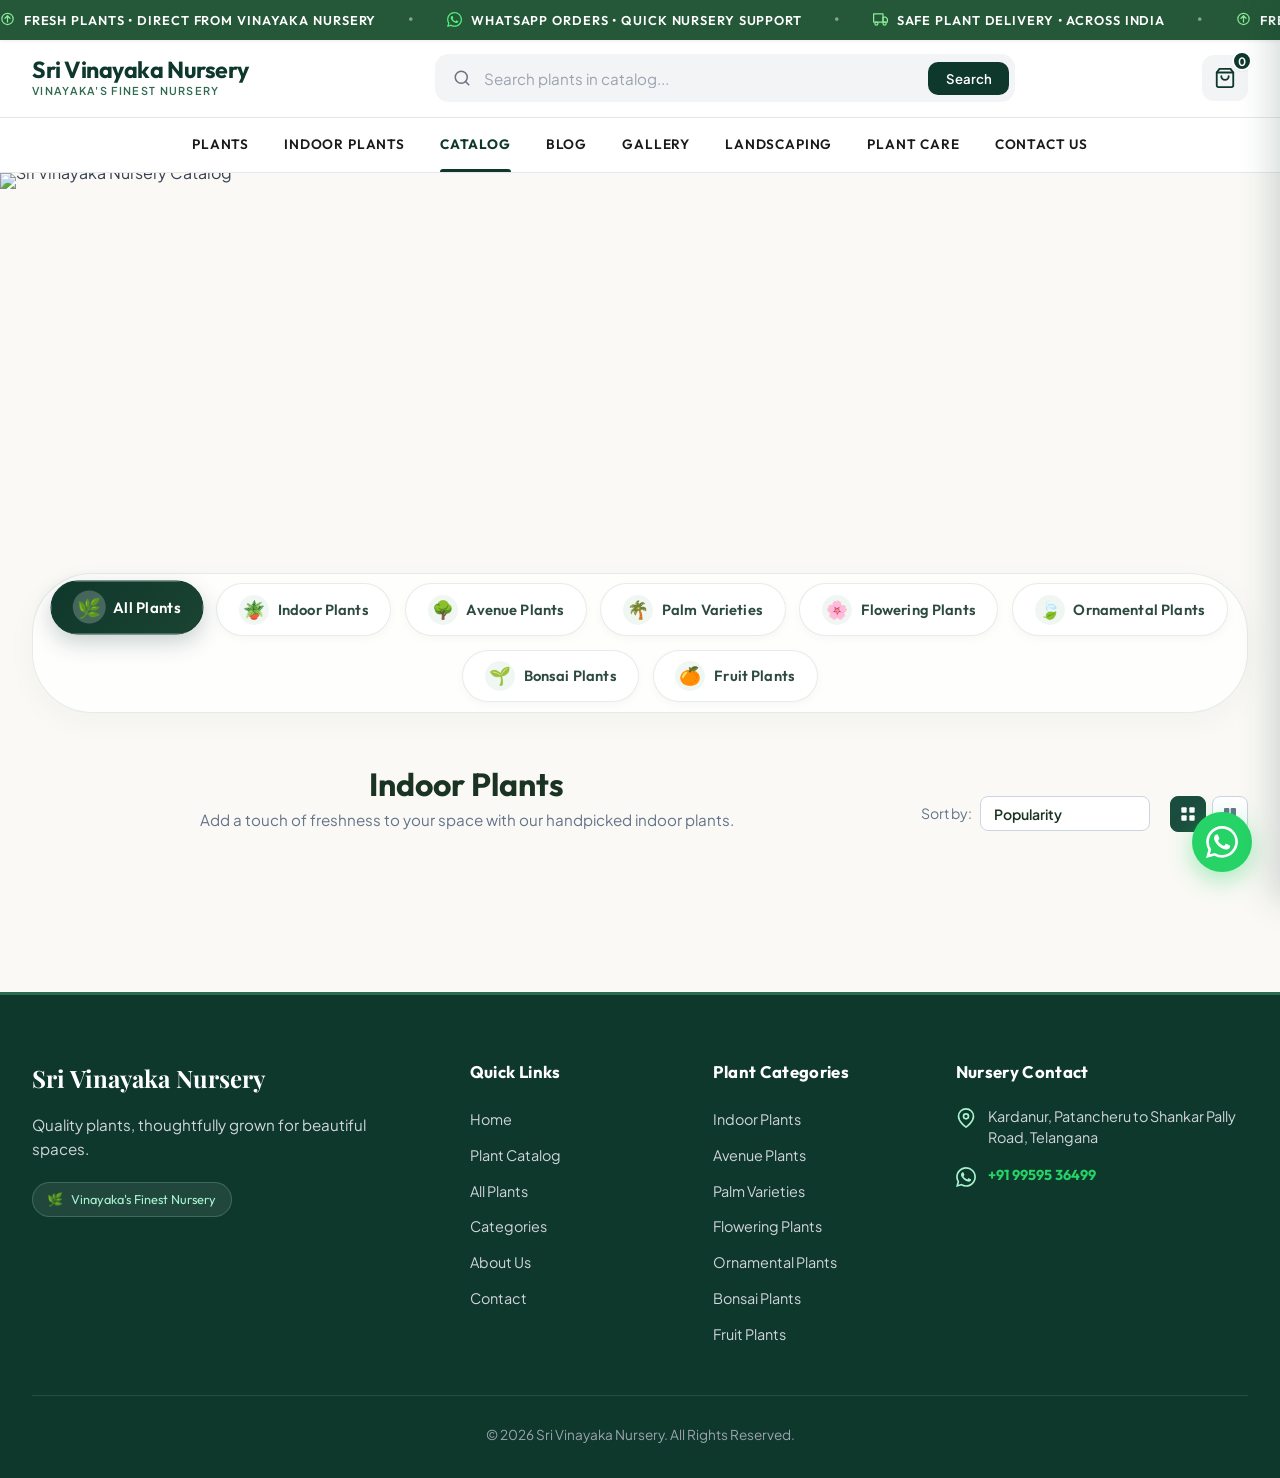
==== catalog.html @ 8f32bc8a "Sri Vinayaka Nursery: Complete Landscaping Redesign, Real-time Alphabetical A-Z Search, Global Conta" ====
<!DOCTYPE html>
<html lang="en">
<head>
  <!-- Google Tag Manager -->
  <script>(function(w,d,s,l,i){w[l]=w[l]||[];w[l].push({'gtm.start':
  new Date().getTime(),event:'gtm.js'});var f=d.getElementsByTagName(s)[0],
  j=d.createElement(s),dl=l!='dataLayer'?'&l='+l:'';j.async=true;j.src=
  'https://www.googletagmanager.com/gtm.js?id='+i+dl;f.parentNode.insertBefore(j,f);
  })(window,document,'script','dataLayer','GTM-T5PTLW49');</script>
  <!-- End Google Tag Manager -->

  <meta charset="UTF-8" />
  <meta name="viewport" content="width=device-width, initial-scale=1.0" />
  <title>Plant Catalog — Sri Vinayaka Nursery</title>
  <meta name="description" content="Explore our extensive collection of indoor plants, ornamental plants, fruit plants, flowering plants, avenue trees, bougainvillea, ficus, palms & bonsai directly from Sri Vinayaka Nursery." />

  <!-- Meta Pixel Code -->
  <script>
    !function(f,b,e,v,n,t,s)
    {if(f.fbq)return;n=f.fbq=function(){n.callMethod?
    n.callMethod.apply(n,arguments):n.queue.push(arguments)};
    if(!f._fbq)f._fbq=n;n.push=n;n.loaded=!0;n.version='2.0';
    n.queue=[];t=b.createElement(e);t.async=!0;
    t.src=v;s=b.getElementsByTagName(e)[0];
    s.parentNode.insertBefore(t,s)}(window, document,'script',
    'https://connect.facebook.net/en_US/fbevents.js');
    fbq('init', '3953722368269505');
    fbq('track', 'PageView');
  </script>
  <noscript><img height="1" width="1" style="display:none"
    src="https://www.facebook.com/tr?id=3953722368269505&ev=PageView&noscript=1"
  /></noscript>
  <!-- End Meta Pixel Code -->

  <!-- Preload Critical Catalog Hero Image -->
  <link rel="preload" as="image" href="image copy 234.png" fetchpriority="high">

  <!-- Google Fonts with display=swap for high performance -->
  <link rel="preconnect" href="https://fonts.googleapis.com">
  <link rel="preconnect" href="https://fonts.gstatic.com" crossorigin>
  <link href="https://fonts.googleapis.com/css2?family=Outfit:wght@400;600;700&family=Playfair+Display:wght@600;700&family=Plus+Jakarta+Sans:wght@400;500;600&display=swap" rel="stylesheet">

  <link rel="stylesheet" href="styles.css" />
</head>
<body class="catalog-page-body">
  <!-- Google Tag Manager (noscript) -->
  <noscript><iframe src="https://www.googletagmanager.com/ns.html?id=GTM-T5PTLW49"
  height="0" width="0" style="display:none;visibility:hidden"></iframe></noscript>
  <!-- End Google Tag Manager (noscript) -->

  <!-- ==========================================
       1. TOP GREEN ANNOUNCEMENT MARQUEE BAR
       ========================================== -->
  <div class="announcement-bar" role="region" aria-label="Announcements">
    <div class="marquee-track">
      <div class="marquee-content">
        <span class="announcement-item">
          <svg class="announcement-icon" viewBox="0 0 24 24" fill="none" stroke="currentColor" stroke-width="2" stroke-linecap="round" stroke-linejoin="round">
            <path d="M12 2a9 9 0 0 1 9 9c0 4.97-4.03 9-9 9A9 9 0 0 1 3 11a9 9 0 0 1 9-9z"/>
            <path d="M12 6v10M8 10l4-4 4 4"/>
          </svg>
          FRESH PLANTS • DIRECT FROM VINAYAKA NURSERY
        </span>
        <span class="announcement-divider">•</span>
        <span class="announcement-item">
          <svg class="announcement-icon whatsapp-icon" viewBox="0 0 24 24" fill="currentColor">
            <path d="M17.472 14.382c-.297-.149-1.758-.867-2.03-.967-.273-.099-.471-.148-.67.15-.197.297-.767.966-.94 1.164-.173.199-.347.223-.644.075-.297-.15-1.255-.463-2.39-1.475-.883-.788-1.48-1.761-1.653-2.059-.173-.297-.018-.458.13-.606.134-.133.298-.347.446-.521.151-.172.2-.296.3-.495.099-.198.05-.372-.025-.521-.075-.148-.669-1.611-.916-2.206-.242-.579-.487-.501-.669-.51l-.57-.01c-.198 0-.52.074-.792.372s-1.04 1.016-1.04 2.479 1.065 2.876 1.213 3.074c.149.198 2.095 3.2 5.076 4.487.709.306 1.263.489 1.694.626.712.226 1.36.194 1.872.118.572-.085 1.758-.719 2.006-1.413.248-.694.248-1.289.173-1.413-.074-.124-.272-.198-.57-.347m-5.421 7.403h-.004a9.87 9.87 0 01-5.031-1.378l-.361-.214-3.741.982.998-3.648-.235-.374a9.86 9.86 0 01-1.51-5.26c.001-5.45 4.436-9.884 9.888-9.884 2.64 0 5.122 1.03 6.988 2.898a9.825 9.825 0 012.893 6.99c-.002 5.45-4.437 9.884-9.885 9.884m8.413-18.297A11.815 11.815 0 0012.05 0C5.495 0 .16 5.335.157 11.892c0 2.096.547 4.142 1.588 5.945L0 24l6.335-1.662a11.87 11.87 0 005.708 1.454h.005c6.554 0 11.89-5.335 11.893-11.893 0-3.178-1.238-6.166-3.487-8.415z"/>
          </svg>
          WHATSAPP ORDERS • QUICK NURSERY SUPPORT
        </span>
        <span class="announcement-divider">•</span>
        <span class="announcement-item">
          <svg class="announcement-icon" viewBox="0 0 24 24" fill="none" stroke="currentColor" stroke-width="2" stroke-linecap="round" stroke-linejoin="round">
            <rect x="1" y="3" width="15" height="13"></rect>
            <polygon points="16 8 20 8 23 11 23 16 16 16 16 8"></polygon>
            <circle cx="5.5" cy="18.5" r="2.5"></circle>
            <circle cx="18.5" cy="18.5" r="2.5"></circle>
          </svg>
          SAFE PLANT DELIVERY • ACROSS INDIA
        </span>
        <span class="announcement-divider">•</span>
      </div>
      <div class="marquee-content" aria-hidden="true">
        <span class="announcement-item">
          <svg class="announcement-icon" viewBox="0 0 24 24" fill="none" stroke="currentColor" stroke-width="2" stroke-linecap="round" stroke-linejoin="round">
            <path d="M12 2a9 9 0 0 1 9 9c0 4.97-4.03 9-9 9A9 9 0 0 1 3 11a9 9 0 0 1 9-9z"/>
            <path d="M12 6v10M8 10l4-4 4 4"/>
          </svg>
          FRESH PLANTS • DIRECT FROM VINAYAKA NURSERY
        </span>
        <span class="announcement-divider">•</span>
        <span class="announcement-item">
          <svg class="announcement-icon whatsapp-icon" viewBox="0 0 24 24" fill="currentColor">
            <path d="M17.472 14.382c-.297-.149-1.758-.867-2.03-.967-.273-.099-.471-.148-.67.15-.197.297-.767.966-.94 1.164-.173.199-.347.223-.644.075-.297-.15-1.255-.463-2.39-1.475-.883-.788-1.48-1.761-1.653-2.059-.173-.297-.018-.458.13-.606.134-.133.298-.347.446-.521.151-.172.2-.296.3-.495.099-.198.05-.372-.025-.521-.075-.148-.669-1.611-.916-2.206-.242-.579-.487-.501-.669-.51l-.57-.01c-.198 0-.52.074-.792.372s-1.04 1.016-1.04 2.479 1.065 2.876 1.213 3.074c.149.198 2.095 3.2 5.076 4.487.709.306 1.263.489 1.694.626.712.226 1.36.194 1.872.118.572-.085 1.758-.719 2.006-1.413.248-.694.248-1.289.173-1.413-.074-.124-.272-.198-.57-.347m-5.421 7.403h-.004a9.87 9.87 0 01-5.031-1.378l-.361-.214-3.741.982.998-3.648-.235-.374a9.86 9.86 0 01-1.51-5.26c.001-5.45 4.436-9.884 9.888-9.884 2.64 0 5.122 1.03 6.988 2.898a9.825 9.825 0 012.893 6.99c-.002 5.45-4.437 9.884-9.885 9.884m8.413-18.297A11.815 11.815 0 0012.05 0C5.495 0 .16 5.335.157 11.892c0 2.096.547 4.142 1.588 5.945L0 24l6.335-1.662a11.87 11.87 0 005.708 1.454h.005c6.554 0 11.89-5.335 11.893-11.893 0-3.178-1.238-6.166-3.487-8.415z"/>
          </svg>
          WHATSAPP ORDERS • QUICK NURSERY SUPPORT
        </span>
        <span class="announcement-divider">•</span>
        <span class="announcement-item">
          <svg class="announcement-icon" viewBox="0 0 24 24" fill="none" stroke="currentColor" stroke-width="2" stroke-linecap="round" stroke-linejoin="round">
            <rect x="1" y="3" width="15" height="13"></rect>
            <polygon points="16 8 20 8 23 11 23 16 16 16 16 8"></polygon>
            <circle cx="5.5" cy="18.5" r="2.5"></circle>
            <circle cx="18.5" cy="18.5" r="2.5"></circle>
          </svg>
          SAFE PLANT DELIVERY • ACROSS INDIA
        </span>
        <span class="announcement-divider">•</span>
      </div>
    </div>
  </div>

  <!-- ==========================================
       2. MAIN HEADER
       ========================================== -->
  <header class="main-header">
    <div class="header-container">
      
      <button class="mobile-menu-btn" id="mobileMenuBtn" aria-label="Toggle navigation menu">
        <svg viewBox="0 0 24 24" width="24" height="24" stroke="currentColor" stroke-width="2" fill="none" stroke-linecap="round" stroke-linejoin="round">
          <line x1="3" y1="12" x2="21" y2="12"></line>
          <line x1="3" y1="6" x2="21" y2="6"></line>
          <line x1="3" y1="18" x2="21" y2="18"></line>
        </svg>
      </button>

      <a href="index.html" class="brand-logo" aria-label="Sri Vinayaka Nursery Home">
        <div class="brand-text-container">
          <span class="brand-name">Sri Vinayaka Nursery</span>
          <span class="brand-tagline">Vinayaka's Finest Nursery</span>
        </div>
      </a>

      <div class="search-container">
        <form class="search-bar-form" action="catalog.html" method="GET" role="search">
          <svg class="search-icon" viewBox="0 0 24 24" fill="none" stroke="currentColor" stroke-width="2" stroke-linecap="round" stroke-linejoin="round">
            <circle cx="11" cy="11" r="8"></circle>
            <line x1="21" y1="21" x2="16.65" y2="16.65"></line>
          </svg>
          <input type="text" class="search-input" id="catalogSearchInput" name="search" placeholder="Search plants in catalog..." aria-label="Search plants in catalog" />
          <button type="submit" class="search-submit-btn" aria-label="Search">Search</button>
        </form>
      </div>

      <div class="header-actions">
        <button class="shopping-bag-btn" id="shoppingBagBtn" aria-label="View Shopping Bag">
          <svg class="bag-icon" viewBox="0 0 24 24" fill="none" stroke="currentColor" stroke-width="2" stroke-linecap="round" stroke-linejoin="round">
            <path d="M6 2L3 6v14a2 2 0 0 0 2 2h14a2 2 0 0 0 2-2V6l-3-4z"></path>
            <line x1="3" y1="6" x2="21" y2="6"></line>
            <path d="M16 10a4 4 0 0 1-8 0"></path>
          </svg>
          <span class="bag-count" id="bagBadgeCount">0</span>
        </button>
      </div>

    </div>
  </header>

  <!-- ==========================================
       3. NAVIGATION BAR
       ========================================== -->
  <nav class="main-nav" id="mainNav" aria-label="Primary Navigation">
    <div class="nav-container">
      <ul class="nav-list">
        <li class="nav-item"><a href="index.html" class="nav-link">PLANTS</a></li>
        <li class="nav-item"><a href="index.html#trending-collection" class="nav-link">INDOOR PLANTS</a></li>
        <li class="nav-item"><a href="catalog.html" class="nav-link active">CATALOG</a></li>
        <li class="nav-item"><a href="index.html#about" class="nav-link">BLOG</a></li>
        <li class="nav-item"><a href="#" class="nav-link">GALLERY</a></li>
        <li class="nav-item"><a href="landscaping.html" class="nav-link">LANDSCAPING</a></li>
        <li class="nav-item"><a href="#" class="nav-link">PLANT CARE</a></li>
        <li class="nav-item"><a href="index.html#contact-us" class="nav-link">CONTACT US</a></li>
      </ul>
    </div>
  </nav>

  <div class="mobile-nav-overlay" id="mobileNavOverlay"></div>

  <!-- ==========================================
       4. CATALOG HERO — FULL-WIDTH image copy 234.png (NO TEXT, NO BLUR)
       ========================================== -->
  <section class="catalog-hero-fw">
    <img src="image copy 234.png" alt="Sri Vinayaka Nursery Catalog" class="catalog-hero-fw-img" />
  </section>

  <!-- ==========================================
       5. CATEGORY NAVIGATION & HEADING
       ========================================== -->
  <section class="catalog-category-section">
    <div class="catalog-category-container">
      
      <!-- Modern Cute Botanical Category Pills -->
      <div class="category-pills-wrap" id="categoryPillsGrid">
        <button class="category-pill-btn active" data-category="all">
          <span class="cat-pill-emoji">🌿</span>
          <span class="cat-pill-text">All Plants</span>
        </button>
        <button class="category-pill-btn" data-category="indoor">
          <span class="cat-pill-emoji">🪴</span>
          <span class="cat-pill-text">Indoor Plants</span>
        </button>
        <button class="category-pill-btn" data-category="avenue">
          <span class="cat-pill-emoji">🌳</span>
          <span class="cat-pill-text">Avenue Plants</span>
        </button>
        <button class="category-pill-btn" data-category="palms">
          <span class="cat-pill-emoji">🌴</span>
          <span class="cat-pill-text">Palm Varieties</span>
        </button>
        <button class="category-pill-btn" data-category="flowering">
          <span class="cat-pill-emoji">🌸</span>
          <span class="cat-pill-text">Flowering Plants</span>
        </button>
        <button class="category-pill-btn" data-category="ornamental">
          <span class="cat-pill-emoji">🍃</span>
          <span class="cat-pill-text">Ornamental Plants</span>
        </button>
        <button class="category-pill-btn" data-category="bonsai">
          <span class="cat-pill-emoji">🌱</span>
          <span class="cat-pill-text">Bonsai Plants</span>
        </button>
        <button class="category-pill-btn" data-category="fruit">
          <span class="cat-pill-emoji">🍊</span>
          <span class="cat-pill-text">Fruit Plants</span>
        </button>
      </div>

      <!-- Aesthetic Category Heading Section -->
      <div class="category-heading-wrap">
        <div class="category-heading-header-row">
          <div class="category-heading-text">
            <h2 class="category-section-title" id="currentCategoryHeading">Indoor Plants</h2>
            <p class="category-section-subtitle" id="currentCategorySubtitle">Add a touch of freshness to your space with our handpicked indoor plants.</p>
          </div>
          <div class="category-controls">
            <div class="sort-by-wrap">
              <span class="sort-label">Sort by:</span>
              <select class="sort-select" id="catalogSortSelect" aria-label="Sort plants">
                <option value="popularity">Popularity</option>
                <option value="price-low">Price: Low to High</option>
                <option value="price-high">Price: High to Low</option>
                <option value="rating">Highest Rated</option>
              </select>
            </div>
            <div class="grid-view-toggles">
              <button class="view-toggle-btn active" id="viewGrid4Btn" aria-label="4 columns view" title="4 Columns">
                <svg viewBox="0 0 24 24" width="16" height="16" fill="currentColor">
                  <rect x="2" y="2" width="8" height="8" rx="1.5"/>
                  <rect x="14" y="2" width="8" height="8" rx="1.5"/>
                  <rect x="2" y="14" width="8" height="8" rx="1.5"/>
                  <rect x="14" y="14" width="8" height="8" rx="1.5"/>
                </svg>
              </button>
              <button class="view-toggle-btn" id="viewGrid2Btn" aria-label="2 columns view" title="2 Columns">
                <svg viewBox="0 0 24 24" width="16" height="16" fill="currentColor">
                  <rect x="3" y="3" width="8" height="18" rx="1.5"/>
                  <rect x="13" y="3" width="8" height="18" rx="1.5"/>
                </svg>
              </button>
            </div>
          </div>
        </div>
      </div>

      <!-- Products Grid -->
      <div class="catalog-products-grid" id="catalogProductsGrid"></div>

    </div>
  </section>

  <!-- ==========================================
       MAIN FOOTER SECTION
       ========================================== -->
  <footer class="main-footer" id="footer-contact">
    <div class="footer-container">
      <div class="footer-grid">
        
        <!-- Column 1: Brand -->
        <div class="footer-col brand-col">
          <a href="index.html" class="footer-logo">
            <span class="footer-brand-name">Sri Vinayaka Nursery</span>
          </a>
          <p class="footer-tagline">Quality plants, thoughtfully grown for beautiful spaces.</p>
          <div class="footer-trust-badge">
            <span class="trust-icon">🌿</span>
            <span>Vinayaka's Finest Nursery</span>
          </div>
        </div>

        <!-- Column 2: Quick Links -->
        <div class="footer-col">
          <h4 class="footer-title">Quick Links</h4>
          <ul class="footer-links">
            <li><a href="index.html">Home</a></li>
            <li><a href="catalog.html">Plant Catalog</a></li>
            <li><a href="catalog.html?category=all">All Plants</a></li>
            <li><a href="index.html#categories">Categories</a></li>
            <li><a href="index.html#about">About Us</a></li>
            <li><a href="index.html#contact-us">Contact</a></li>
          </ul>
        </div>

        <!-- Column 3: Plant Categories -->
        <div class="footer-col">
          <h4 class="footer-title">Plant Categories</h4>
          <ul class="footer-links">
            <li><a href="catalog.html?category=indoor">Indoor Plants</a></li>
            <li><a href="catalog.html?category=avenue">Avenue Plants</a></li>
            <li><a href="catalog.html?category=palms">Palm Varieties</a></li>
            <li><a href="catalog.html?category=flowering">Flowering Plants</a></li>
            <li><a href="catalog.html?category=ornamental">Ornamental Plants</a></li>
            <li><a href="catalog.html?category=bonsai">Bonsai Plants</a></li>
            <li><a href="catalog.html?category=fruit">Fruit Plants</a></li>
          </ul>
        </div>

        <!-- Column 4: Contact -->
        <div class="footer-col contact-col">
          <h4 class="footer-title">Nursery Contact</h4>
          <div class="contact-info-list">
            <div class="contact-info-item">
              <svg class="contact-icon" viewBox="0 0 24 24" fill="none" stroke="currentColor" stroke-width="2" stroke-linecap="round" stroke-linejoin="round">
                <path d="M21 10c0 7-9 13-9 13s-9-6-9-13a9 9 0 0 1 18 0z"></path>
                <circle cx="12" cy="10" r="3"></circle>
              </svg>
              <span>Kardanur, Patancheru to Shankar Pally Road, Telangana</span>
            </div>

            <div class="contact-info-item">
              <svg class="contact-icon wa-green-icon" viewBox="0 0 24 24" fill="currentColor">
                <path d="M17.472 14.382c-.297-.149-1.758-.867-2.03-.967-.273-.099-.471-.148-.67.15-.197.297-.767.966-.94 1.164-.173.199-.347.223-.644.075-.297-.15-1.255-.463-2.39-1.475-.883-.788-1.48-1.761-1.653-2.059-.173-.297-.018-.458.13-.606.134-.133.298-.347.446-.521.151-.172.2-.296.3-.495.099-.198.05-.372-.025-.521-.075-.148-.669-1.611-.916-2.206-.242-.579-.487-.501-.669-.51l-.57-.01c-.198 0-.52.074-.792.372s-1.04 1.016-1.04 2.479 1.065 2.876 1.213 3.074c.149.198 2.095 3.2 5.076 4.487.709.306 1.263.489 1.694.626.712.226 1.36.194 1.872.118.572-.085 1.758-.719 2.006-1.413.248-.694.248-1.289.173-1.413-.074-.124-.272-.198-.57-.347m-5.421 7.403h-.004a9.87 9.87 0 01-5.031-1.378l-.361-.214-3.741.982.998-3.648-.235-.374a9.86 9.86 0 01-1.51-5.26c.001-5.45 4.436-9.884 9.888-9.884 2.64 0 5.122 1.03 6.988 2.898a9.825 9.825 0 012.893 6.99c-.002 5.45-4.437 9.884-9.885 9.884m8.413-18.297A11.815 11.815 0 0012.05 0C5.495 0 .16 5.335.157 11.892c0 2.096.547 4.142 1.588 5.945L0 24l6.335-1.662a11.87 11.87 0 005.708 1.454h.005c6.554 0 11.89-5.335 11.893-11.893 0-3.178-1.238-6.166-3.487-8.415z"/>
              </svg>
              <a href="https://wa.me/919959536499?text=Hello%2C%20I%20am%20interested%20in%20your%20plants.%20Please%20share%20the%20available%20plants%20and%20details." target="_blank" rel="noopener noreferrer" class="contact-wa-link">
                +91 99595 36499
              </a>
            </div>
          </div>
        </div>

      </div>

      <!-- Bottom Bar -->
      <div class="footer-bottom">
        <p>&copy; 2026 Sri Vinayaka Nursery. All Rights Reserved.</p>
      </div>
    </div>
  </footer>

  <!-- Floating WhatsApp -->
  <a href="https://wa.me/919959536499?text=Hello%2C%20I%20am%20interested%20in%20your%20plants.%20Please%20share%20the%20available%20plants%20and%20details." target="_blank" rel="noopener noreferrer" class="whatsapp-float-btn" aria-label="Contact us on WhatsApp">
    <svg viewBox="0 0 24 24" width="32" height="32" fill="currentColor">
      <path d="M17.472 14.382c-.297-.149-1.758-.867-2.03-.967-.273-.099-.471-.148-.67.15-.197.297-.767.966-.94 1.164-.173.199-.347.223-.644.075-.297-.15-1.255-.463-2.39-1.475-.883-.788-1.48-1.761-1.653-2.059-.173-.297-.018-.458.13-.606.134-.133.298-.347.446-.521.151-.172.2-.296.3-.495.099-.198.05-.372-.025-.521-.075-.148-.669-1.611-.916-2.206-.242-.579-.487-.501-.669-.51l-.57-.01c-.198 0-.52.074-.792.372s-1.04 1.016-1.04 2.479 1.065 2.876 1.213 3.074c.149.198 2.095 3.2 5.076 4.487.709.306 1.263.489 1.694.626.712.226 1.36.194 1.872.118.572-.085 1.758-.719 2.006-1.413.248-.694.248-1.289.173-1.413-.074-.124-.272-.198-.57-.347m-5.421 7.403h-.004a9.87 9.87 0 01-5.031-1.378l-.361-.214-3.741.982.998-3.648-.235-.374a9.86 9.86 0 01-1.51-5.26c.001-5.45 4.436-9.884 9.888-9.884 2.64 0 5.122 1.03 6.988 2.898a9.825 9.825 0 012.893 6.99c-.002 5.45-4.437 9.884-9.885 9.884m8.413-18.297A11.815 11.815 0 0012.05 0C5.495 0 .16 5.335.157 11.892c0 2.096.547 4.142 1.588 5.945L0 24l6.335-1.662a11.87 11.87 0 005.708 1.454h.005c6.554 0 11.89-5.335 11.893-11.893 0-3.178-1.238-6.166-3.487-8.415z"/>
    </svg>
  </a>

  <!-- ==========================================
       CART DRAWER & TOAST NOTIFICATION
       ========================================== -->
  <div class="cart-drawer-overlay" id="cartDrawerOverlay"></div>
  <aside class="cart-drawer" id="cartDrawer" aria-label="Shopping Cart Drawer">
    <div class="cart-drawer-header">
      <div class="cart-header-title">
        <svg viewBox="0 0 24 24" width="22" height="22" fill="none" stroke="currentColor" stroke-width="2" stroke-linecap="round" stroke-linejoin="round">
          <path d="M6 2L3 6v14a2 2 0 0 0 2 2h14a2 2 0 0 0 2-2V6l-3-4z"></path>
          <line x1="3" y1="6" x2="21" y2="6"></line>
          <path d="M16 10a4 4 0 0 1-8 0"></path>
        </svg>
        <h3>Your Nursery Cart</h3>
        <span class="cart-items-count-badge" id="cartDrawerItemCount">0 items</span>
      </div>
      <button class="cart-close-btn" id="cartCloseBtn" aria-label="Close Cart">&times;</button>
    </div>

    <div class="cart-drawer-body" id="cartDrawerBody">
      <!-- Dynamic cart items rendered here -->
    </div>

    <div class="cart-drawer-footer" id="cartDrawerFooter">
      <div class="cart-summary-row">
        <span class="summary-label">Subtotal</span>
        <span class="summary-value" id="cartSubtotal">₹0</span>
      </div>
      <div class="cart-summary-row shipping-note">
        <span class="summary-label">Doorstep Delivery</span>
        <span class="summary-value free-tag">Sri Vinayaka Direct Shipping</span>
      </div>
      <div class="cart-total-row">
        <span class="total-label">Total Amount</span>
        <span class="total-value" id="cartTotal">₹0</span>
      </div>
      <button class="btn-checkout-whatsapp" id="btnCheckoutWhatsapp">
        <svg viewBox="0 0 24 24" width="20" height="20" fill="currentColor">
          <path d="M17.472 14.382c-.297-.149-1.758-.867-2.03-.967-.273-.099-.471-.148-.67.15-.197.297-.767.966-.94 1.164-.173.199-.347.223-.644.075-.297-.15-1.255-.463-2.39-1.475-.883-.788-1.48-1.761-1.653-2.059-.173-.297-.018-.458.13-.606.134-.133.298-.347.446-.521.151-.172.2-.296.3-.495.099-.198.05-.372-.025-.521-.075-.148-.669-1.611-.916-2.206-.242-.579-.487-.501-.669-.51l-.57-.01c-.198 0-.52.074-.792.372s-1.04 1.016-1.04 2.479 1.065 2.876 1.213 3.074c.149.198 2.095 3.2 5.076 4.487.709.306 1.263.489 1.694.626.712.226 1.36.194 1.872.118.572-.085 1.758-.719 2.006-1.413.248-.694.248-1.289.173-1.413-.074-.124-.272-.198-.57-.347m-5.421 7.403h-.004a9.87 9.87 0 01-5.031-1.378l-.361-.214-3.741.982.998-3.648-.235-.374a9.86 9.86 0 01-1.51-5.26c.001-5.45 4.436-9.884 9.888-9.884 2.64 0 5.122 1.03 6.988 2.898a9.825 9.825 0 012.893 6.99c-.002 5.45-4.437 9.884-9.885 9.884m8.413-18.297A11.815 11.815 0 0012.05 0C5.495 0 .16 5.335.157 11.892c0 2.096.547 4.142 1.588 5.945L0 24l6.335-1.662a11.87 11.87 0 005.708 1.454h.005c6.554 0 11.89-5.335 11.893-11.893 0-3.178-1.238-6.166-3.487-8.415z"/>
        </svg>
        <span>Complete Order on WhatsApp</span>
      </button>
    </div>
  </aside>

  <!-- Cart Toast Notification -->
  <div class="cart-toast" id="cartToast">
    <svg viewBox="0 0 24 24" width="18" height="18" fill="none" stroke="currentColor" stroke-width="2.5" stroke-linecap="round" stroke-linejoin="round">
      <polyline points="20 6 9 17 4 12"></polyline>
    </svg>
    <span id="cartToastMsg">Added to cart!</span>
  </div>

  <script src="script.js"></script>
</body>
</html>
---- styles.css ----
/* ==========================================
   SRI VINAYAKA NURSERY - DESIGN SYSTEM & STYLES
   ========================================== */

/* --- CSS Variables & Design Tokens --- */
:root {
  /* Colors */
  --color-nursery-dark: #0f382c;
  --color-nursery-primary: #1b4332;
  --color-nursery-medium: #2d6a4f;
  --color-nursery-light: #40916c;
  --color-accent-sage: #e8f5e9;
  --color-accent-mint: #f0fdf4;
  
  --color-bg-main: #faf9f5;
  --color-bg-white: #ffffff;
  --color-bg-input: #f3f4f6;
  --color-bg-input-hover: #e5e7eb;
  
  --color-text-dark: #1a1a1a;
  --color-text-body: #374151;
  --color-text-muted: #6b7280;
  --color-text-light: #ffffff;
  
  --color-border: #e5e7eb;
  --color-border-dark: #d1d5db;
  
  /* Fonts */
  --font-heading: 'Playfair Display', Georgia, serif;
  --font-display: 'Outfit', sans-serif;
  --font-body: 'Plus Jakarta Sans', -apple-system, BlinkMacSystemFont, sans-serif;
  
  /* Transitions */
  --transition-fast: 0.2s cubic-bezier(0.4, 0, 0.2, 1);
  --transition-normal: 0.3s cubic-bezier(0.4, 0, 0.2, 1);
  --transition-smooth: 0.4s cubic-bezier(0.16, 1, 0.3, 1);
  
  /* Shadows */
  --shadow-sm: 0 1px 2px 0 rgba(0, 0, 0, 0.05);
  --shadow-md: 0 4px 6px -1px rgba(15, 56, 44, 0.08), 0 2px 4px -1px rgba(0, 0, 0, 0.04);
  --shadow-lg: 0 10px 15px -3px rgba(15, 56, 44, 0.12), 0 4px 6px -2px rgba(0, 0, 0, 0.05);
  --shadow-xl: 0 20px 25px -5px rgba(15, 56, 44, 0.15), 0 10px 10px -5px rgba(0, 0, 0, 0.04);
}

/* --- Base & Reset --- */
*, *::before, *::after {
  box-sizing: border-box;
  margin: 0;
  padding: 0;
}

html {
  font-size: 16px;
  scroll-behavior: smooth;
  -webkit-font-smoothing: antialiased;
  -moz-osx-font-smoothing: grayscale;
}

body {
  font-family: var(--font-body);
  background-color: var(--color-bg-main);
  color: var(--color-text-body);
  line-height: 1.6;
  overflow-x: hidden;
}

a {
  color: inherit;
  text-decoration: none;
}

ul, ol {
  list-style: none;
}

button, input {
  font-family: inherit;
  border: none;
  outline: none;
  background: none;
}

/* ==========================================
   1. TOP GREEN ANNOUNCEMENT BAR (MOVING TICKER MARQUEE)
   ========================================== */
.announcement-bar {
  background-color: #245838; /* Refined English Nursery Green */
  color: #ffffff;
  min-height: 40px;
  height: 40px;
  overflow: hidden;
  position: relative;
  width: 100%;
  font-family: var(--font-display);
  font-size: 0.8rem;
  font-weight: 600;
  letter-spacing: 0.07em;
  z-index: 100;
  box-shadow: 0 1px 4px rgba(0, 0, 0, 0.08);
  display: flex;
  align-items: center;
}

.marquee-track {
  display: flex;
  width: max-content;
  animation: marqueeTicker 28s linear infinite;
  will-change: transform;
}

.marquee-track:hover {
  animation-play-state: paused;
}

.marquee-content {
  display: flex;
  align-items: center;
  gap: 2rem;
  padding-right: 2rem;
  white-space: nowrap;
}

.announcement-item {
  display: inline-flex;
  align-items: center;
  gap: 0.55rem;
  text-transform: uppercase;
  color: #ffffff;
}

.announcement-icon {
  width: 15px;
  height: 15px;
  color: #8ce99a; /* Subtle botanical light accent */
  flex-shrink: 0;
}

.whatsapp-icon {
  color: #55ef80;
}

.announcement-divider {
  color: rgba(255, 255, 255, 0.45);
  font-size: 1rem;
}

@keyframes marqueeTicker {
  0% {
    transform: translateX(0);
  }
  100% {
    transform: translateX(-50%);
  }
}

/* ==========================================
   2. MAIN HEADER
   ========================================== */
.main-header {
  background-color: var(--color-bg-white);
  border-bottom: 1px solid var(--color-border);
  position: sticky;
  top: 0;
  z-index: 90;
  transition: var(--transition-normal);
}

.header-container {
  max-width: 1320px;
  margin: 0 auto;
  padding: 0.9rem 2rem;
  display: flex;
  align-items: center;
  justify-content: space-between;
  gap: 2rem;
}

/* Mobile Menu Button */
.mobile-menu-btn {
  display: none;
  color: var(--color-text-dark);
  cursor: pointer;
  padding: 0.4rem;
  border-radius: 8px;
  transition: var(--transition-fast);
}

.mobile-menu-btn:hover {
  background-color: var(--color-bg-input);
}

/* Brand Logo */
.brand-logo {
  display: flex;
  align-items: center;
  gap: 0.75rem;
  text-decoration: none;
  flex-shrink: 0;
}

.brand-icon {
  width: 36px;
  height: 36px;
  transition: transform var(--transition-smooth);
}

.brand-logo:hover .brand-icon {
  transform: rotate(-6deg) scale(1.05);
}

.brand-text-container {
  display: flex;
  flex-direction: column;
}

.brand-name {
  font-family: var(--font-display);
  font-size: 1.45rem;
  font-weight: 700;
  color: var(--color-nursery-dark);
  letter-spacing: -0.02em;
  line-height: 1.1;
}

.brand-tagline {
  font-size: 0.68rem;
  font-weight: 600;
  color: var(--color-nursery-medium);
  letter-spacing: 0.12em;
  text-transform: uppercase;
}

/* Center Search Bar */
.search-container {
  flex: 1;
  max-width: 580px;
}

.search-bar-form {
  position: relative;
  display: flex;
  align-items: center;
  width: 100%;
}

.search-icon {
  position: absolute;
  left: 1.1rem;
  width: 18px;
  height: 18px;
  color: var(--color-text-muted);
  pointer-events: none;
  transition: var(--transition-fast);
}

.search-input {
  width: 100%;
  height: 48px;
  padding: 0 5.5rem 0 3rem;
  background-color: var(--color-bg-input);
  border: 1.5px solid transparent;
  border-radius: 14px;
  font-size: 0.95rem;
  color: var(--color-text-dark);
  transition: var(--transition-normal);
}

.search-input::placeholder {
  color: #9ca3af;
  font-weight: 400;
}

.search-input:hover {
  background-color: var(--color-bg-input-hover);
}

.search-input:focus {
  background-color: var(--color-bg-white);
  border-color: var(--color-nursery-primary);
  box-shadow: 0 0 0 4px rgba(27, 67, 50, 0.12);
}

.search-bar-form:focus-within .search-icon {
  color: var(--color-nursery-primary);
}

.search-submit-btn {
  position: absolute;
  right: 6px;
  background-color: var(--color-nursery-dark);
  color: var(--color-text-light);
  padding: 0.5rem 1.1rem;
  border-radius: 10px;
  font-size: 0.825rem;
  font-weight: 600;
  cursor: pointer;
  transition: var(--transition-fast);
}

.search-submit-btn:hover {
  background-color: var(--color-nursery-medium);
}

/* Header Actions - Shopping Bag */
.header-actions {
  display: flex;
  align-items: center;
  flex-shrink: 0;
}

.shopping-bag-btn {
  position: relative;
  display: flex;
  align-items: center;
  justify-content: center;
  width: 46px;
  height: 46px;
  border-radius: 12px;
  color: var(--color-nursery-dark);
  background-color: var(--color-bg-input);
  cursor: pointer;
  transition: var(--transition-fast);
}

.shopping-bag-btn:hover {
  background-color: var(--color-accent-sage);
  color: var(--color-nursery-primary);
  transform: translateY(-2px);
}

.bag-icon {
  width: 22px;
  height: 22px;
}

.bag-count {
  position: absolute;
  top: -4px;
  right: -4px;
  background-color: var(--color-nursery-dark);
  color: var(--color-text-light);
  font-size: 0.72rem;
  font-weight: 700;
  width: 20px;
  height: 20px;
  border-radius: 50%;
  display: flex;
  align-items: center;
  justify-content: center;
  border: 2px solid var(--color-bg-white);
  box-shadow: var(--shadow-sm);
}

/* ==========================================
   3. NAVIGATION BAR
   ========================================== */
.main-nav {
  background-color: var(--color-bg-white);
  border-bottom: 1px solid var(--color-border);
}

.nav-container {
  max-width: 1320px;
  margin: 0 auto;
  padding: 0 2rem;
}

.nav-list {
  display: flex;
  align-items: center;
  justify-content: center;
  gap: 2.2rem;
  overflow-x: auto;
  scrollbar-width: none; /* Firefox */
  -ms-overflow-style: none; /* IE/Edge */
}

.nav-list::-webkit-scrollbar {
  display: none; /* Chrome/Safari */
}

.nav-item {
  white-space: nowrap;
}

.nav-link {
  display: inline-block;
  padding: 1rem 0;
  font-family: var(--font-display);
  font-size: 0.85rem;
  font-weight: 600;
  color: var(--color-text-dark);
  letter-spacing: 0.06em;
  position: relative;
  transition: var(--transition-fast);
}

.nav-link::after {
  content: '';
  position: absolute;
  bottom: 0;
  left: 0;
  width: 0%;
  height: 3px;
  background-color: var(--color-nursery-dark);
  border-radius: 3px 3px 0 0;
  transition: width var(--transition-normal);
}

.nav-link:hover {
  color: var(--color-nursery-primary);
}

.nav-link:hover::after,
.nav-link.active::after {
  width: 100%;
}

.nav-link.active {
  color: var(--color-nursery-dark);
  font-weight: 700;
}

/* Overlay for mobile nav drawer */
.mobile-nav-overlay {
  display: none;
  position: fixed;
  inset: 0;
  background: rgba(0, 0, 0, 0.4);
  backdrop-filter: blur(4px);
  z-index: 95;
  opacity: 0;
  transition: opacity var(--transition-normal);
}

.mobile-nav-overlay.active {
  display: block;
  opacity: 1;
}

/* ==========================================
   4 & 5. HERO / LANDING AREA & LAYOUT
   ========================================== */
.hero-section {
  position: relative;
  width: 100%;
  min-height: 560px;
  display: flex;
  align-items: center;
  overflow: hidden;
  padding: 4.5rem 2rem;
  background-color: var(--color-bg-main);
}

/* Full-Width Hero Background Image Layer */
.hero-bg-wrapper {
  position: absolute;
  inset: 0;
  width: 100%;
  height: 100%;
  z-index: 1;
  overflow: hidden;
}

.hero-bg-img {
  width: 100%;
  height: 100%;
  object-fit: cover;
  object-position: center;
  display: block;
  filter: none !important;
  opacity: 1 !important;
}

.hero-bg-overlay {
  display: none !important;
  background: none !important;
  opacity: 0 !important;
  pointer-events: none;
}

.hero-container {
  position: relative;
  z-index: 2;
  max-width: 1320px;
  width: 100%;
  margin: 0 auto;
  display: flex;
  align-items: center;
  justify-content: space-between;
}

/* Hero Overlay Content */
.hero-content {
  max-width: 620px;
  display: flex;
  flex-direction: column;
  align-items: flex-start;
  z-index: 2;
  animation: fadeIn 0.8s ease-out;
}

.hero-badges-row {
  display: flex;
  align-items: center;
  flex-wrap: wrap;
  gap: 0.75rem;
  margin-bottom: 1.5rem;
}

.hero-badge {
  display: inline-flex;
  align-items: center;
  gap: 0.55rem;
  padding: 0.45rem 1.15rem;
  background-color: rgba(255, 255, 255, 0.92);
  backdrop-filter: blur(8px);
  -webkit-backdrop-filter: blur(8px);
  border: 1px solid rgba(36, 88, 56, 0.2);
  border-radius: 9999px;
  color: #1b4332;
  font-family: var(--font-display);
  font-size: 0.76rem;
  font-weight: 700;
  letter-spacing: 0.08em;
  box-shadow: 0 3px 10px rgba(15, 56, 44, 0.06);
  transition: transform 0.3s cubic-bezier(0.16, 1, 0.3, 1), box-shadow 0.3s cubic-bezier(0.16, 1, 0.3, 1), background-color 0.3s ease, border-color 0.3s ease;
  animation: badgeSlideUp 0.7s cubic-bezier(0.16, 1, 0.3, 1) both;
  cursor: default;
}

.hero-badge.badge-primary {
  animation-delay: 0.1s;
  background: rgba(240, 253, 244, 0.95);
  border-color: rgba(45, 106, 79, 0.25);
}

.hero-badge.badge-secondary {
  animation-delay: 0.25s;
  background: rgba(255, 255, 255, 0.95);
  border-color: rgba(36, 88, 56, 0.2);
}

.hero-badge:hover {
  transform: translateY(-2px);
  box-shadow: 0 6px 18px rgba(15, 56, 44, 0.12);
  background-color: #ffffff;
  border-color: rgba(36, 88, 56, 0.35);
}

.badge-icon {
  font-size: 0.85rem;
  line-height: 1;
}

@keyframes badgeSlideUp {
  0% {
    opacity: 0;
    transform: translateY(12px);
  }
  100% {
    opacity: 1;
    transform: translateY(0);
  }
}

.hero-heading {
  font-family: var(--font-heading);
  font-size: clamp(2.8rem, 5vw, 4.2rem);
  font-weight: 600;
  color: var(--color-nursery-dark);
  line-height: 1.12;
  letter-spacing: -0.02em;
  margin-bottom: 1.25rem;
  text-shadow: 0 1px 2px rgba(255, 255, 255, 0.8);
}

.hero-subheading {
  font-size: clamp(1.05rem, 1.8vw, 1.25rem);
  color: var(--color-text-body);
  font-weight: 500;
  line-height: 1.6;
  max-width: 540px;
  margin-bottom: 2.25rem;
}

.hero-cta-group {
  display: flex;
  align-items: center;
  gap: 1.25rem;
  margin-bottom: 3rem;
}

.btn-shop-now {
  display: inline-flex;
  align-items: center;
  gap: 0.85rem;
  background-color: var(--color-nursery-dark);
  color: var(--color-text-light);
  padding: 1.1rem 2.5rem;
  border-radius: 9999px;
  font-family: var(--font-display);
  font-size: 0.95rem;
  font-weight: 700;
  letter-spacing: 0.08em;
  text-transform: uppercase;
  box-shadow: var(--shadow-lg);
  transition: var(--transition-smooth);
  position: relative;
  overflow: hidden;
}

.btn-shop-now:hover {
  background-color: var(--color-nursery-primary);
  transform: translateY(-3px);
  box-shadow: 0 14px 24px -4px rgba(15, 56, 44, 0.3);
}

.btn-arrow {
  width: 18px;
  height: 18px;
  transition: transform var(--transition-fast);
}

.btn-shop-now:hover .btn-arrow {
  transform: translateX(4px);
}

/* Trust Highlights */
.hero-highlights {
  display: flex;
  align-items: center;
  gap: 2rem;
  padding-top: 1.5rem;
  border-top: 1px solid rgba(0, 0, 0, 0.12);
  width: 100%;
}

.highlight-item {
  display: flex;
  align-items: center;
  gap: 0.6rem;
  font-size: 0.875rem;
  font-weight: 600;
  color: var(--color-text-dark);
}

.highlight-item svg {
  width: 20px;
  height: 20px;
  color: var(--color-nursery-medium);
}

.hero-banner-badge {
  position: relative;
  align-self: flex-end;
  margin-bottom: 2rem;
}

.floating-badge {
  background: rgba(255, 255, 255, 0.92);
  backdrop-filter: blur(12px);
  border: 1px solid rgba(255, 255, 255, 0.8);
  padding: 0.85rem 1.25rem;
  border-radius: 18px;
  display: flex;
  align-items: center;
  gap: 0.85rem;
  box-shadow: var(--shadow-md);
  animation: float 4s ease-in-out infinite;
}

.floating-badge .badge-icon {
  font-size: 1.4rem;
}

.floating-badge .badge-text {
  display: flex;
  flex-direction: column;
  line-height: 1.2;
}

.floating-badge strong {
  font-size: 0.875rem;
  color: var(--color-nursery-dark);
}

.floating-badge span {
  font-size: 0.725rem;
  color: var(--color-text-muted);
}

@keyframes float {
  0%, 100% { transform: translateY(0); }
  50% { transform: translateY(-6px); }
}

@keyframes fadeIn {
  from { opacity: 0; transform: translateY(12px); }
  to { opacity: 1; transform: translateY(0); }
}

/* ==========================================
   8. RESPONSIVE DESIGN (MEDIA QUERIES)
   ========================================== */

/* Tablet (1024px and down) */
@media (max-width: 1024px) {
  .header-container {
    padding: 0.8rem 1.5rem;
    gap: 1.25rem;
  }

  .nav-container {
    padding: 0 1.5rem;
  }

  .nav-list {
    gap: 1.5rem;
  }

  .hero-section {
    padding: 3.5rem 1.5rem 4rem;
  }

  .hero-bg-overlay {
    display: none !important;
    background: none !important;
  }

  .hero-container {
    flex-direction: column;
    align-items: center;
    gap: 2rem;
  }

  .hero-content {
    align-items: center;
    text-align: center;
  }

  .hero-subheading {
    max-width: 600px;
  }

  .hero-highlights {
    justify-content: center;
  }

  .hero-banner-badge {
    align-self: center;
    margin-bottom: 0;
  }
}

/* Mobile Devices (768px and down) */
@media (max-width: 768px) {
  .mobile-menu-btn {
    display: flex;
  }

  .brand-tagline {
    display: none;
  }

  .brand-name {
    font-size: 1.2rem;
  }

  .search-container {
    order: 3;
    width: 100%;
    max-width: 100%;
    margin-top: 0.5rem;
  }

  .header-container {
    flex-wrap: wrap;
    padding: 0.75rem 1rem;
  }

  /* Mobile Navigation Drawer */
  .main-nav {
    position: fixed;
    top: 0;
    left: -280px;
    width: 280px;
    height: 100vh;
    z-index: 100;
    box-shadow: var(--shadow-xl);
    transition: transform var(--transition-normal);
  }

  .main-nav.open {
    transform: translateX(280px);
  }

  .nav-container {
    padding: 2rem 1.5rem;
  }

  .nav-list {
    flex-direction: column;
    align-items: flex-start;
    gap: 1.25rem;
  }

  .nav-link {
    font-size: 0.95rem;
    padding: 0.5rem 0;
  }

  .hero-section {
    padding: 2rem 1rem 3rem;
  }

  .hero-heading {
    font-size: 2.4rem;
  }

  .hero-subheading {
    font-size: 1rem;
  }

  .btn-shop-now {
    width: 100%;
    justify-content: center;
    padding: 1rem 2rem;
  }

  .hero-cta-group {
    width: 100%;
  }

  .hero-highlights {
    flex-direction: column;
    gap: 0.75rem;
  }

  .hero-img {
    height: auto;
    object-fit: contain;
  }

  .floating-badge {
    bottom: 16px;
    left: 16px;
    padding: 0.6rem 1rem;
  }
}

/* ==========================================
   4.5 INTERMEDIATE FEATURE STRIP
   ========================================== */
.feature-strip-section {
  padding: 1.5rem 2rem;
  background-color: var(--color-bg-main);
  position: relative;
  z-index: 5;
}

.feature-strip-container {
  max-width: 1320px;
  margin: 0 auto;
}

.feature-strip-card {
  background: linear-gradient(135deg, #FFFDF0 0%, #FCEEAC 50%, #F7E38B 100%);
  border: 1px solid rgba(217, 119, 6, 0.28);
  border-radius: 20px;
  padding: 1.15rem 2rem;
  display: flex;
  align-items: center;
  justify-content: space-between;
  box-shadow: 0 4px 18px -2px rgba(180, 110, 15, 0.12);
}

.feature-item {
  display: flex;
  align-items: center;
  gap: 0.9rem;
  flex: 1;
  justify-content: center;
  padding: 0.2rem 0.5rem;
}

.feature-icon-badge {
  width: 44px;
  height: 44px;
  background: #FFFFFF;
  border: 1px solid rgba(217, 119, 6, 0.22);
  border-radius: 12px;
  display: flex;
  align-items: center;
  justify-content: center;
  position: relative;
  flex-shrink: 0;
  box-shadow: 0 2px 8px rgba(180, 110, 15, 0.1);
}

.feature-svg {
  width: 22px;
  height: 22px;
}

.feature-emoji {
  position: absolute;
  bottom: -4px;
  right: -4px;
  font-size: 0.85rem;
}

.feature-text-group {
  display: flex;
  flex-direction: column;
}

.feature-title {
  font-family: var(--font-display);
  font-size: 0.925rem;
  font-weight: 700;
  color: #1B4332;
  line-height: 1.2;
}

.feature-sub {
  font-size: 0.75rem;
  font-weight: 600;
  color: #78350F;
  margin-top: 0.15rem;
}

.feature-divider {
  width: 1px;
  height: 36px;
  background-color: rgba(217, 119, 6, 0.22);
  flex-shrink: 0;
}

/* ==========================================
   5. OUR CATEGORIES SECTION (COMPACT)
   ========================================== */
/* ==========================================
   5. OUR CATEGORIES SECTION (LUXURY REFINED)
   ========================================== */
.categories-section {
  width: 100%;
  position: relative;
}

/* Green Header Area */
.categories-header-wrap {
  background-color: var(--color-nursery-dark);
  padding: 3rem 2rem 2.75rem;
  width: 100%;
}

.categories-header-container {
  max-width: 1320px;
  margin: 0 auto;
  position: relative;
  display: flex;
  align-items: center;
  justify-content: center;
  min-height: 70px;
}

.categories-header-text {
  display: flex;
  flex-direction: column;
  align-items: center;
  text-align: center;
}

.categories-header-text .section-title {
  font-family: var(--font-heading);
  font-size: clamp(2.2rem, 3.8vw, 2.8rem);
  font-weight: 700;
  color: var(--color-text-light);
  letter-spacing: -0.02em;
  line-height: 1.15;
  margin-bottom: 0.35rem;
}

.categories-header-text .section-subtitle {
  font-family: var(--font-display);
  font-size: 0.85rem;
  font-weight: 700;
  color: #A7F3D0;
  letter-spacing: 0.12em;
  text-transform: uppercase;
}

/* Premium Explore All Button */
.btn-explore-all-cat {
  position: absolute;
  right: 0;
  top: 50%;
  transform: translateY(-50%);
  display: inline-flex;
  align-items: center;
  gap: 0.65rem;
  padding: 0.75rem 1.6rem;
  background-color: rgba(255, 255, 255, 0.12);
  border: 1px solid rgba(255, 255, 255, 0.28);
  border-radius: 9999px;
  color: #FFFFFF;
  font-family: var(--font-display);
  font-size: 0.85rem;
  font-weight: 700;
  letter-spacing: 0.05em;
  text-decoration: none;
  backdrop-filter: blur(8px);
  -webkit-backdrop-filter: blur(8px);
  transition: all 0.3s cubic-bezier(0.16, 1, 0.3, 1);
  flex-shrink: 0;
}

.btn-explore-all-cat:hover {
  background-color: #FFFFFF;
  color: var(--color-nursery-dark);
  border-color: #FFFFFF;
  transform: translateY(calc(-50% - 2px));
  box-shadow: 0 8px 22px rgba(0, 0, 0, 0.18);
}

.btn-explore-all-cat svg {
  transition: transform 0.25s ease;
}

.btn-explore-all-cat:hover svg {
  transform: translateX(4px);
}

/* Plant Categories Area — Warm Beige Background */
.categories-body-beige {
  background-color: #FAF9F3;
  padding: 3.5rem 2rem 4.25rem;
  width: 100%;
}

.categories-container {
  max-width: 1320px;
  margin: 0 auto;
}

/* Categories Grid — 6 Cards Layout */
.categories-grid {
  display: grid;
  grid-template-columns: repeat(3, 1fr);
  gap: 1.75rem;
}

.category-card {
  background: #FFFFFF;
  border: 1px solid rgba(27, 67, 50, 0.08);
  border-radius: 20px;
  padding: 2.25rem 1.75rem 1.85rem;
  display: flex;
  flex-direction: column;
  align-items: center;
  text-align: center;
  text-decoration: none;
  box-shadow: 0 4px 18px rgba(15, 56, 44, 0.04);
  transition: all 0.35s cubic-bezier(0.16, 1, 0.3, 1);
  position: relative;
}

.category-card:hover {
  transform: translateY(-8px);
  box-shadow: 0 18px 38px -4px rgba(15, 56, 44, 0.12);
  border-color: rgba(27, 67, 50, 0.22);
  background-color: #FFFFFF;
}

.category-icon-box {
  width: 76px;
  height: 76px;
  border-radius: 20px;
  display: flex;
  align-items: center;
  justify-content: center;
  position: relative;
  margin-bottom: 1.25rem;
  transition: transform 0.35s cubic-bezier(0.16, 1, 0.3, 1);
}

.category-card:hover .category-icon-box {
  transform: scale(1.1) rotate(-4deg);
}

.category-svg-icon {
  width: 40px;
  height: 40px;
}

.category-emoji-badge {
  position: absolute;
  bottom: -4px;
  right: -4px;
  font-size: 1.15rem;
  background: #FFFFFF;
  border-radius: 50%;
  width: 30px;
  height: 30px;
  display: flex;
  align-items: center;
  justify-content: center;
  box-shadow: var(--shadow-sm);
  border: 1px solid rgba(0, 0, 0, 0.06);
}

/* Theme Varied Soft Backgrounds */
.bg-mint { background-color: #E8F5E9; }
.bg-sage { background-color: #ECFDF5; }
.bg-forest { background-color: #E0F2FE; }
.bg-rose { background-color: #FCE7F3; }
.bg-earth { background-color: #FEF3C7; }
.bg-garden { background-color: #DCFCE7; }
.bg-palm { background-color: #F0FDF4; }

.category-name {
  font-family: var(--font-display);
  font-size: 1.2rem;
  font-weight: 700;
  color: var(--color-nursery-dark);
  margin-bottom: 0.4rem;
  line-height: 1.25;
  transition: color 0.25s ease;
}

.category-card:hover .category-name {
  color: #2D6A4F;
}

.category-sub {
  font-size: 0.85rem;
  color: var(--color-text-body);
  line-height: 1.45;
  margin-bottom: 1.25rem;
  font-weight: 400;
}

.category-explore {
  font-family: var(--font-display);
  font-size: 0.82rem;
  font-weight: 700;
  color: var(--color-nursery-medium);
  letter-spacing: 0.04em;
  display: inline-flex;
  align-items: center;
  gap: 0.4rem;
  transition: color 0.25s ease;
  margin-top: auto;
}

.category-card:hover .category-explore {
  color: var(--color-nursery-primary);
}

.explore-arrow {
  width: 14px;
  height: 14px;
  transition: transform 0.25s ease;
}

.category-card:hover .explore-arrow {
  transform: translateX(4px);
}

.category-card:hover .explore-arrow {
  transform: translateX(4px);
  color: var(--color-nursery-dark);
}

/* Responsive Grid Overrides */
@media (max-width: 1024px) {
  .feature-strip-card {
    display: grid;
    grid-template-columns: repeat(2, 1fr);
    gap: 1.25rem;
    padding: 1.25rem 1.5rem;
  }

  .feature-divider {
    display: none;
  }

  .feature-item {
    justify-content: flex-start;
  }

  .categories-header-wrap {
    padding: 2.5rem 1.5rem 2.25rem;
  }

  .categories-body-beige {
    padding: 3rem 1.5rem 3.5rem;
  }

  .categories-grid {
    grid-template-columns: repeat(2, 1fr);
    gap: 1.25rem;
  }
}

@media (max-width: 640px) {
  .feature-strip-section {
    padding: 1rem 0.85rem;
  }

  .feature-strip-card {
    grid-template-columns: 1fr;
    gap: 0.85rem;
    padding: 1rem;
    border-radius: 16px;
  }

  .categories-header-wrap {
    padding: 2rem 1.25rem 2rem;
  }

  .categories-header-container {
    flex-direction: column;
    align-items: center;
    justify-content: center;
    gap: 1.25rem;
    position: static;
  }

  .btn-explore-all-cat {
    position: static;
    transform: none;
  }

  .btn-explore-all-cat:hover {
    transform: translateY(-2px);
  }

  .categories-body-beige {
    padding: 2.25rem 1rem 3rem;
  }

  .categories-grid {
    grid-template-columns: 1fr;
    gap: 1rem;
  }

  .category-card {
    padding: 1.6rem 1.25rem 1.4rem;
    border-radius: 16px;
  }

  .category-icon-box {
    width: 64px;
    height: 64px;
    border-radius: 16px;
    margin-bottom: 0.85rem;
  }

  .category-svg-icon {
    width: 34px;
    height: 34px;
  }

  .category-name {
    font-size: 1.05rem;
    margin-bottom: 0.3rem;
  }

  .category-sub {
    font-size: 0.8rem;
    margin-bottom: 1rem;
  }

  .category-explore {
    font-size: 0.78rem;
  }
}

/* ==========================================
   6. STYLE YOUR GARDEN SECTION
   ========================================== */
.style-garden-section {
  padding: 5.5rem 2rem 6.5rem;
  background-color: #E7F0DF !important;
  position: relative;
  overflow: hidden;
}

.style-garden-container {
  max-width: 1320px;
  margin: 0 auto;
  display: grid;
  grid-template-columns: 1fr 1fr;
  gap: 4.5rem;
  align-items: center;
}

/* Left Column: Visual Image Container */
.style-garden-visual {
  position: relative;
  width: 100%;
}

.style-image-wrapper {
  position: relative;
  width: 100%;
  border-radius: 28px;
  overflow: hidden;
  box-shadow: 0 20px 40px -10px rgba(15, 56, 44, 0.12), 0 8px 16px -4px rgba(0, 0, 0, 0.04);
  border: 5px solid var(--color-bg-white);
  background-color: var(--color-bg-white);
  transition: transform var(--transition-smooth);
}

.style-image-wrapper:hover {
  transform: translateY(-4px);
}

.style-garden-img {
  width: 100%;
  height: auto;
  max-height: 520px;
  object-fit: cover;
  display: block;
  transition: transform 0.6s ease;
}

.style-image-wrapper:hover .style-garden-img {
  transform: scale(1.02);
}

.image-gradient-shade {
  position: absolute;
  inset: 0;
  background: linear-gradient(180deg, rgba(0,0,0,0) 65%, rgba(15, 56, 44, 0.35) 100%);
  pointer-events: none;
}

/* Floating Accent Badge */
.style-floating-accent {
  position: absolute;
  bottom: 24px;
  left: 24px;
  background: rgba(255, 255, 255, 0.94);
  backdrop-filter: blur(12px);
  border: 1px solid rgba(255, 255, 255, 0.7);
  padding: 0.85rem 1.25rem;
  border-radius: 18px;
  display: flex;
  align-items: center;
  gap: 0.85rem;
  box-shadow: var(--shadow-md);
}

.accent-leaf {
  font-size: 1.4rem;
}

.accent-info {
  display: flex;
  flex-direction: column;
  line-height: 1.25;
}

.accent-info strong {
  font-size: 0.875rem;
  color: var(--color-nursery-dark);
  font-family: var(--font-display);
}

.accent-info span {
  font-size: 0.725rem;
  color: var(--color-text-muted);
}

/* Right Column: Content & Quote */
.style-garden-content {
  display: flex;
  flex-direction: column;
  align-items: flex-start;
}

.style-badge-tag {
  display: inline-flex;
  align-items: center;
  gap: 0.5rem;
  padding: 0.35rem 0.9rem;
  background-color: var(--color-accent-sage);
  border: 1px solid rgba(27, 67, 50, 0.15);
  border-radius: 9999px;
  color: var(--color-nursery-dark);
  font-family: var(--font-display);
  font-size: 0.75rem;
  font-weight: 700;
  letter-spacing: 0.1em;
  margin-bottom: 1.25rem;
}

.tag-dot {
  width: 6px;
  height: 6px;
  background-color: var(--color-nursery-medium);
  border-radius: 50%;
}

.style-garden-heading {
  font-family: var(--font-heading);
  font-size: clamp(2.4rem, 4vw, 3.4rem);
  font-weight: 600;
  color: var(--color-nursery-dark);
  line-height: 1.15;
  letter-spacing: -0.02em;
  margin-bottom: 1.25rem;
}

.style-garden-desc {
  font-size: clamp(1rem, 1.5vw, 1.15rem);
  color: var(--color-text-body);
  font-weight: 400;
  line-height: 1.65;
  margin-bottom: 2rem;
}

/* Supporting Sub-line */
.style-supporting-line {
  font-family: var(--font-display);
  font-size: 0.85rem;
  font-weight: 700;
  letter-spacing: 0.1em;
  text-transform: uppercase;
  color: var(--color-nursery-medium);
  display: inline-flex;
  align-items: center;
  gap: 0.5rem;
  margin-top: 0.5rem;
  padding: 0.45rem 1rem;
  background: rgba(27, 67, 50, 0.07);
  border-radius: 9999px;
  border: 1px solid rgba(27, 67, 50, 0.12);
}

/* Responsive Overrides for Style Your Garden */
@media (max-width: 1024px) {
  .style-garden-section {
    padding: 4rem 1.5rem 5rem;
  }

  .style-garden-container {
    grid-template-columns: 1fr;
    gap: 3rem;
  }

  .style-garden-content {
    align-items: center;
    text-align: center;
  }
}

@media (max-width: 640px) {
  .style-garden-section {
    padding: 3rem 1rem 3.5rem;
  }

  .style-garden-heading {
    font-size: 2.2rem;
  }

  .style-garden-desc {
    font-size: 0.98rem;
  }

  .style-image-wrapper {
    border-radius: 20px;
  }

  .style-floating-accent {
    bottom: 16px;
    left: 16px;
    padding: 0.65rem 1rem;
  }
}

/* ==========================================
   CONTINUOUS HORIZONTAL 5-CARD SHOWCASE (Right -> Left)
   ========================================== */
.style-showcase-container {
  max-width: 100%;
  width: 100%;
  margin: 3.5rem auto 0;
  overflow: hidden;
  position: relative;
  padding: 0.75rem 0;
  /* Smooth edge fade out on left and right borders */
  mask-image: linear-gradient(to right, transparent 0%, black 4%, black 96%, transparent 100%);
  -webkit-mask-image: linear-gradient(to right, transparent 0%, black 4%, black 96%, transparent 100%);
}

.style-showcase-track {
  display: flex;
  gap: 1.5rem;
  width: max-content;
  animation: continuousMarquee 28s linear infinite;
  will-change: transform;
}

/* Pause continuous movement on desktop hover */
.style-showcase-container:hover .style-showcase-track {
  animation-play-state: paused;
}

@keyframes continuousMarquee {
  0% {
    transform: translateX(0);
  }
  100% {
    transform: translateX(calc(-100% / 3));
  }
}

.showcase-card {
  flex: 0 0 230px;
  width: 230px;
  background-color: var(--color-bg-white);
  border: 1px solid rgba(27, 67, 50, 0.08);
  border-radius: 18px;
  overflow: hidden;
  display: flex;
  flex-direction: column;
  text-decoration: none;
  box-shadow: 0 4px 14px rgba(15, 56, 44, 0.06);
  transition: transform 0.3s cubic-bezier(0.2, 0.8, 0.2, 1), box-shadow 0.3s cubic-bezier(0.2, 0.8, 0.2, 1), border-color 0.3s ease;
}

.showcase-card:hover {
  transform: translateY(-6px);
  box-shadow: 0 14px 28px rgba(15, 56, 44, 0.14);
  border-color: rgba(27, 67, 50, 0.25);
  background-color: var(--color-bg-white);
}

.showcase-img-box {
  width: 100%;
  height: 175px;
  overflow: hidden;
  background: radial-gradient(circle at center, #ffffff 40%, #F5F3ED 100%);
  display: flex;
  align-items: center;
  justify-content: center;
  padding: 0.85rem;
}

.showcase-img {
  width: 100%;
  height: 100%;
  object-fit: contain;
  transition: transform 0.5s ease;
}

.showcase-card:hover .showcase-img {
  transform: scale(1.08);
}

.showcase-card-body {
  padding: 0.9rem 1rem 1rem;
  display: flex;
  align-items: center;
  justify-content: space-between;
  background-color: #FBF9F5;
  border-top: 1px solid rgba(0, 0, 0, 0.04);
  transition: background-color 0.3s ease;
}

.showcase-card:hover .showcase-card-body {
  background-color: #F3F7EE;
}

.showcase-card-title {
  font-family: var(--font-display);
  font-size: 0.9rem;
  font-weight: 700;
  color: var(--color-nursery-dark);
  line-height: 1.25;
  margin: 0;
}

.showcase-card-link {
  font-family: var(--font-display);
  font-size: 0.75rem;
  font-weight: 700;
  color: var(--color-nursery-medium);
  display: inline-flex;
  align-items: center;
  gap: 0.25rem;
  white-space: nowrap;
  transition: color 0.3s ease;
}

.showcase-arrow {
  width: 12px;
  height: 12px;
  transition: transform 0.3s ease;
}

.showcase-card:hover .showcase-card-link {
  color: var(--color-nursery-dark);
}

.showcase-card:hover .showcase-arrow {
  transform: translateX(3px);
}

@media (max-width: 640px) {
  .style-showcase-container {
    margin-top: 2.25rem;
  }

  .style-showcase-track {
    gap: 1rem;
    animation-duration: 22s;
  }

  .showcase-card {
    flex: 0 0 180px;
    width: 180px;
    border-radius: 14px;
  }

  .showcase-img-box {
    height: 140px;
    padding: 0.75rem;
  }

  .showcase-card-body {
    padding: 0.75rem 0.85rem 0.85rem;
  }

  .showcase-card-title {
    font-size: 0.82rem;
  }

  .showcase-card-link {
    font-size: 0.7rem;
  }
}

/* ==========================================
   7. SPACES SECTION: BRING NATURE INTO EVERY SPACE
   ========================================== */
.spaces-section {
  padding: 3.25rem 0 3.75rem;
  background-color: #f7ebee !important;
  background: #f7ebee !important;
  position: relative;
  overflow: hidden;
  width: 100%;
}

.spaces-container {
  max-width: 1360px;
  margin: 0 auto;
  padding: 0 2rem;
}

.spaces-header {
  text-align: center;
  margin-bottom: 2.25rem;
}

.spaces-title {
  font-family: var(--font-heading);
  font-size: clamp(2.2rem, 3.6vw, 3.2rem);
  font-weight: 700;
  color: #1a1a1a;
  letter-spacing: -0.02em;
  line-height: 1.2;
  margin-bottom: 0.4rem;
}

.spaces-subtitle {
  font-family: var(--font-body);
  font-size: clamp(0.9rem, 1.1vw, 1.05rem);
  font-weight: 500;
  color: #4b5563;
  letter-spacing: -0.01em;
}

/* 4 Vertical Cards Horizontal Grid */
.spaces-grid {
  display: grid;
  grid-template-columns: repeat(4, 1fr);
  gap: 1.5rem;
  width: 100%;
}

.space-card {
  position: relative;
  height: 450px;
  border-radius: 24px;
  overflow: hidden;
  box-shadow: 0 10px 25px -4px rgba(0, 0, 0, 0.12);
  transition: transform var(--transition-smooth), box-shadow var(--transition-smooth);
}

.space-card:hover {
  transform: translateY(-6px);
  box-shadow: 0 18px 36px -6px rgba(0, 0, 0, 0.2);
}

.space-img-wrapper {
  position: absolute;
  inset: 0;
  width: 100%;
  height: 100%;
}

.space-img {
  width: 100%;
  height: 100%;
  object-fit: cover;
  display: block;
  transition: transform 0.6s cubic-bezier(0.16, 1, 0.3, 1);
}

.space-card:hover .space-img {
  transform: scale(1.06);
}

.space-card-overlay {
  position: absolute;
  inset: 0;
  background: linear-gradient(180deg, 
    rgba(0, 0, 0, 0.32) 0%, 
    rgba(0, 0, 0, 0.02) 30%, 
    rgba(0, 0, 0, 0.02) 68%, 
    rgba(0, 0, 0, 0.32) 100%
  );
  pointer-events: none;
}

.space-card-content {
  position: absolute;
  inset: 0;
  z-index: 2;
  padding: 2rem 1.25rem 1.75rem;
  display: flex;
  flex-direction: column;
  justify-content: space-between;
  align-items: center;
  text-align: center;
}

.space-name {
  font-family: var(--font-heading);
  font-size: clamp(1.6rem, 2.1vw, 2rem);
  font-weight: 600;
  color: #ffffff;
  letter-spacing: -0.01em;
  text-shadow: 0 2px 8px rgba(0, 0, 0, 0.45);
}

.btn-space-shop {
  display: inline-block;
  background-color: #ffffff;
  color: #0f382c;
  font-family: var(--font-display);
  font-size: 0.875rem;
  font-weight: 600;
  letter-spacing: 0.02em;
  padding: 0.7rem 1.8rem;
  border-radius: 9999px;
  box-shadow: 0 4px 12px rgba(0, 0, 0, 0.14);
  transition: all var(--transition-fast);
  text-decoration: none;
}

.btn-space-shop:hover {
  background-color: #0f382c;
  color: #ffffff;
  transform: translateY(-2px);
  box-shadow: 0 6px 16px rgba(0, 0, 0, 0.22);
}

/* Responsive Grid Overrides */
@media (max-width: 1024px) {
  .spaces-section {
    padding: 3rem 0 3.5rem;
  }

  .spaces-container {
    padding: 0 1.5rem;
  }

  .spaces-grid {
    grid-template-columns: repeat(2, 1fr);
    gap: 1.25rem;
  }

  .space-card {
    height: 400px;
  }
}

@media (max-width: 640px) {
  .spaces-section {
    padding: 2.5rem 0 3rem;
  }

  .spaces-container {
    padding: 0 1rem;
  }

  .spaces-header {
    margin-bottom: 1.75rem;
  }

  .spaces-title {
    font-size: 2rem;
  }

  .spaces-grid {
    grid-template-columns: 1fr;
    gap: 1.25rem;
  }

  .space-card {
    height: 360px;
    border-radius: 20px;
  }
}

/* ==========================================
   6.5 TRENDING NURSERY COLLECTION CAROUSEL SECTION
   ========================================== */
/* ==========================================
   6.5 HANDPICKED GREENS FROM KADIYAM – BOTANICAL COLLECTION
   ========================================== */
.trending-collection-section {
  padding: 4.5rem 0 5rem;
  background-color: #F6F4EB;
  background: linear-gradient(175deg, #FAF9F2 0%, #F2F0E4 35%, #EBF0E6 65%, #F6F4EB 100%);
  position: relative;
  overflow: hidden;
  width: 100%;
  scroll-margin-top: 100px;
}

/* Soft Organic Background Blobs */
.botanical-bg-shape {
  position: absolute;
  border-radius: 50%;
  pointer-events: none;
  z-index: 0;
}

.botanical-shape-1 {
  width: 480px;
  height: 480px;
  top: -120px;
  right: -100px;
  background: radial-gradient(circle, rgba(163, 190, 140, 0.1) 0%, transparent 70%);
}

.botanical-shape-2 {
  width: 360px;
  height: 360px;
  bottom: -80px;
  left: -60px;
  background: radial-gradient(circle, rgba(139, 168, 134, 0.08) 0%, transparent 70%);
}

.botanical-shape-3 {
  width: 280px;
  height: 280px;
  top: 40%;
  left: 50%;
  transform: translateX(-50%);
  background: radial-gradient(circle, rgba(200, 210, 180, 0.06) 0%, transparent 70%);
}

/* Corner Leaf Illustrations */
.botanical-corner-leaf {
  position: absolute;
  pointer-events: none;
  z-index: 1;
  color: #3B624A;
  opacity: 0.07;
  transition: opacity 0.6s ease;
}

.botanical-leaf-tl {
  top: -10px;
  left: -10px;
  width: 200px;
  height: 200px;
  animation: leafDrift 18s ease-in-out infinite alternate;
}

.botanical-leaf-tr {
  top: -5px;
  right: -15px;
  width: 175px;
  height: 175px;
  animation: leafDrift 20s ease-in-out infinite alternate-reverse;
}

.botanical-leaf-bl {
  bottom: -15px;
  left: -20px;
  width: 210px;
  height: 210px;
  animation: leafDrift 22s ease-in-out infinite alternate;
}

.botanical-leaf-br {
  bottom: -10px;
  right: -10px;
  width: 180px;
  height: 180px;
  animation: leafDrift 16s ease-in-out infinite alternate-reverse;
}

@keyframes leafDrift {
  0% { transform: translate(0, 0) rotate(0deg); opacity: 0.06; }
  50% { transform: translate(4px, -3px) rotate(2deg); opacity: 0.09; }
  100% { transform: translate(-2px, 2px) rotate(-1deg); opacity: 0.06; }
}

/* Floating Micro Leaf Particles */
.floating-leaf-particle {
  position: absolute;
  font-size: 1.1rem;
  pointer-events: none;
  z-index: 1;
  opacity: 0.09;
}

.particle-1 {
  top: 18%;
  left: 12%;
  animation: particleFloat1 12s ease-in-out infinite;
}

.particle-2 {
  top: 55%;
  right: 10%;
  animation: particleFloat2 15s ease-in-out infinite;
}

.particle-3 {
  bottom: 15%;
  left: 35%;
  animation: particleFloat3 18s ease-in-out infinite;
}

@keyframes particleFloat1 {
  0%, 100% { transform: translate(0, 0) rotate(0deg); opacity: 0.08; }
  50% { transform: translate(12px, -18px) rotate(25deg); opacity: 0.14; }
}

@keyframes particleFloat2 {
  0%, 100% { transform: translate(0, 0) rotate(0deg); opacity: 0.07; }
  50% { transform: translate(-15px, 10px) rotate(-20deg); opacity: 0.12; }
}

@keyframes particleFloat3 {
  0%, 100% { transform: translate(0, 0) rotate(0deg); opacity: 0.06; }
  50% { transform: translate(10px, -12px) rotate(15deg); opacity: 0.11; }
}

/* Container */
.trending-collection-container {
  max-width: 1360px;
  margin: 0 auto;
  padding: 0 2rem;
  position: relative;
  z-index: 2;
}

/* Section Header */
.trending-header {
  text-align: center;
  max-width: 780px;
  margin: 0 auto 2.5rem;
  display: flex;
  flex-direction: column;
  align-items: center;
}

/* Eyebrow Label */
.nursery-eyebrow {
  display: inline-flex;
  align-items: center;
  gap: 0.5rem;
  padding: 0.4rem 1.1rem;
  background-color: rgba(45, 86, 62, 0.06);
  border: 1px solid rgba(45, 86, 62, 0.12);
  backdrop-filter: blur(6px);
  border-radius: 9999px;
  font-family: var(--font-display);
  font-size: 0.78rem;
  font-weight: 700;
  letter-spacing: 0.16em;
  color: #2D563E;
  margin-bottom: 1rem;
  text-transform: uppercase;
}

.eyebrow-leaf-icon {
  width: 16px;
  height: 16px;
  color: #2D563E;
}

/* Main Title */
.trending-title {
  font-family: var(--font-heading);
  font-size: clamp(2.2rem, 3.8vw, 3.2rem);
  font-weight: 700;
  color: #1A3828;
  letter-spacing: -0.025em;
  line-height: 1.18;
  margin-bottom: 0.85rem;
}

/* Subtitle Description */
.trending-subtitle {
  font-family: var(--font-body);
  font-size: clamp(0.95rem, 1.2vw, 1.08rem);
  font-weight: 400;
  color: #4A6352;
  line-height: 1.65;
  margin-bottom: 1rem;
  max-width: 620px;
}

/* Botanical Quote Box */
.nursery-quote-box {
  display: inline-flex;
  align-items: center;
  gap: 0.5rem;
  margin-bottom: 1rem;
  padding: 0.38rem 1.15rem;
  background-color: rgba(45, 86, 62, 0.04);
  border-radius: 9999px;
  border: 1px solid rgba(45, 86, 62, 0.1);
}

.quote-leaf {
  font-size: 0.9rem;
}

.nursery-quote-text {
  font-family: var(--font-heading);
  font-size: 0.95rem;
  font-style: italic;
  color: #3B624A;
  margin: 0;
  letter-spacing: 0.01em;
}

/* Botanical Divider */
.nursery-divider {
  display: flex;
  align-items: center;
  gap: 0.75rem;
  width: 100%;
  max-width: 200px;
  opacity: 0.45;
}

.divider-line {
  flex: 1;
  height: 1px;
  background-color: rgba(45, 86, 62, 0.25);
}

.divider-leaf-icon {
  width: 14px;
  height: 14px;
  color: #5A8A6B;
}

/* ---- Cards Layout ---- */

/* Nursery Layout Grid (Featured Card + Carousel Strip) */
.nursery-layout-grid {
  display: grid;
  grid-template-columns: 320px 1fr;
  gap: 2rem;
  align-items: center;
  width: 100%;
}

/* Featured Hero Nursery Card */
.nursery-featured-card {
  background: #FDFCF8;
  border: 1.5px solid rgba(45, 86, 62, 0.1);
  border-radius: 26px;
  padding: 1.5rem;
  display: flex;
  flex-direction: column;
  position: relative;
  box-shadow: 0 12px 32px -6px rgba(27, 67, 50, 0.08), 0 2px 6px rgba(0, 0, 0, 0.02);
  transition: transform 0.5s cubic-bezier(0.16, 1, 0.3, 1), box-shadow 0.5s cubic-bezier(0.16, 1, 0.3, 1);
}

.nursery-featured-card:hover {
  transform: translateY(-6px);
  box-shadow: 0 20px 44px -8px rgba(27, 67, 50, 0.14), 0 4px 12px rgba(0, 0, 0, 0.03);
}

.featured-badge {
  display: inline-flex;
  align-items: center;
  gap: 0.4rem;
  font-family: var(--font-display);
  font-size: 0.72rem;
  font-weight: 700;
  letter-spacing: 0.06em;
  text-transform: uppercase;
  color: #2D563E;
  background-color: rgba(45, 86, 62, 0.07);
  padding: 0.32rem 0.8rem;
  border-radius: 9999px;
  align-self: flex-start;
  margin-bottom: 1rem;
}

.badge-leaf-svg {
  width: 12px;
  height: 12px;
  color: #2D563E;
}

.featured-img-box {
  width: 100%;
  height: 220px;
  border-radius: 20px;
  background: radial-gradient(circle at center, #ffffff 40%, #F5F3ED 100%);
  display: flex;
  align-items: center;
  justify-content: center;
  padding: 0.85rem;
  overflow: hidden;
  margin-bottom: 1.1rem;
}

.featured-img {
  width: 100%;
  height: 100%;
  object-fit: contain;
  transition: transform 0.6s cubic-bezier(0.16, 1, 0.3, 1);
}

.nursery-featured-card:hover .featured-img {
  transform: scale(1.05);
}

.featured-card-body {
  display: flex;
  flex-direction: column;
  gap: 0.85rem;
  align-items: center;
  text-align: center;
}

/* Carousel Column */
.nursery-carousel-column {
  width: 100%;
  min-width: 0;
}

.trending-carousel-wrapper {
  position: relative;
  width: 100%;
  display: flex;
  align-items: center;
}

.trending-carousel-track {
  display: flex;
  gap: 1.5rem;
  overflow-x: auto;
  scroll-behavior: smooth;
  padding: 0.75rem 0.25rem 1.5rem;
  scrollbar-width: none;
  -ms-overflow-style: none;
}

.trending-carousel-track::-webkit-scrollbar {
  display: none;
}

/* Individual Product Card */
.trending-card {
  flex: 0 0 250px;
  max-width: 250px;
  background-color: #FDFCF8;
  border-radius: 24px;
  border: 1.5px solid rgba(45, 86, 62, 0.09);
  overflow: hidden;
  box-shadow: 0 8px 24px -4px rgba(27, 67, 50, 0.06), 0 2px 6px rgba(0, 0, 0, 0.02);
  transition: transform 0.5s cubic-bezier(0.16, 1, 0.3, 1), box-shadow 0.5s cubic-bezier(0.16, 1, 0.3, 1), border-color 0.4s ease;
  display: flex;
  flex-direction: column;
}

.trending-card:hover {
  transform: translateY(-6px);
  box-shadow: 0 18px 38px -6px rgba(27, 67, 50, 0.12), 0 4px 12px rgba(0, 0, 0, 0.03);
  border-color: rgba(45, 86, 62, 0.18);
}

.trending-img-box {
  width: 100%;
  height: 195px;
  overflow: hidden;
  background: radial-gradient(circle at center, #ffffff 50%, #F5F3ED 100%);
  display: flex;
  align-items: center;
  justify-content: center;
  padding: 0.85rem;
}

.trending-img {
  width: 100%;
  height: 100%;
  object-fit: contain;
  transition: transform 0.6s cubic-bezier(0.16, 1, 0.3, 1);
}

.trending-card:hover .trending-img {
  transform: scale(1.05);
}

.trending-card-body {
  padding: 1.1rem;
  display: flex;
  flex-direction: column;
  align-items: center;
  text-align: center;
  gap: 0.8rem;
  flex-grow: 1;
  justify-content: space-between;
  background-color: #F8F7F1;
  border-top: 1px solid rgba(45, 86, 62, 0.06);
  transition: background-color 0.3s ease;
}

.trending-card:hover .trending-card-body {
  background-color: #FDFCF8;
}

/* Premium Availability Badge: In Stock • Wholesale */
.trending-badge-tag {
  display: inline-flex;
  align-items: center;
  gap: 0.45rem;
  padding: 0.35rem 0.8rem;
  background-color: rgba(45, 86, 62, 0.06);
  border: 1px solid rgba(45, 86, 62, 0.12);
  border-radius: 9999px;
  font-family: var(--font-display);
  font-size: 0.76rem;
  font-weight: 600;
  color: #2D563E;
  letter-spacing: 0.03em;
  transition: all 0.3s ease;
}

.trending-card:hover .trending-badge-tag {
  background-color: #1A3828;
  color: #FFFFFF;
  border-color: #1A3828;
}

.stock-dot {
  width: 6px;
  height: 6px;
  border-radius: 50%;
  background-color: #2D6A4F;
  display: inline-block;
  transition: background-color 0.3s ease;
}

.trending-card:hover .stock-dot {
  background-color: #52B788;
}

.badge-sep {
  opacity: 0.45;
  font-size: 0.75rem;
}

.btn-trending-shop {
  display: inline-flex;
  align-items: center;
  justify-content: center;
  gap: 0.4rem;
  width: 100%;
  padding: 0.6rem 1rem;
  background-color: #1A3828;
  color: #FFFFFF;
  font-family: var(--font-display);
  font-size: 0.82rem;
  font-weight: 600;
  letter-spacing: 0.03em;
  border-radius: 9999px;
  text-decoration: none;
  box-shadow: 0 4px 12px rgba(26, 56, 40, 0.12);
  transition: all 0.4s cubic-bezier(0.16, 1, 0.3, 1);
}

.btn-trending-shop:hover {
  background-color: #2D563E;
  transform: translateY(-2px);
  box-shadow: 0 6px 18px rgba(26, 56, 40, 0.2);
}

/* Circular Carousel Navigation Arrows */
.carousel-nav-btn {
  position: absolute;
  top: 50%;
  transform: translateY(-50%);
  z-index: 10;
  width: 44px;
  height: 44px;
  border-radius: 50%;
  background-color: #FDFCF8;
  color: #1A3828;
  border: 1.5px solid rgba(45, 86, 62, 0.12);
  box-shadow: 0 6px 20px rgba(27, 67, 50, 0.08);
  display: flex;
  align-items: center;
  justify-content: center;
  cursor: pointer;
  transition: all 0.3s ease;
}

.carousel-nav-btn:hover {
  background-color: #1A3828;
  color: #FFFFFF;
  border-color: #1A3828;
  transform: translateY(-50%) scale(1.08);
  box-shadow: 0 10px 24px rgba(27, 67, 50, 0.18);
}

.carousel-nav-btn.prev-btn {
  left: -20px;
}

.carousel-nav-btn.next-btn {
  right: -20px;
}

/* Responsive Overrides */
@media (max-width: 1024px) {
  .trending-collection-section {
    padding: 3.5rem 0 4rem;
  }

  .nursery-layout-grid {
    grid-template-columns: 1fr;
    gap: 2rem;
  }

  .nursery-featured-card {
    max-width: 400px;
    margin: 0 auto;
  }

  .carousel-nav-btn.prev-btn {
    left: -10px;
  }

  .carousel-nav-btn.next-btn {
    right: -10px;
  }

  .botanical-corner-leaf {
    display: none;
  }
}

@media (max-width: 640px) {
  .trending-collection-section {
    padding: 2.5rem 0 3rem;
  }

  .trending-header {
    margin-bottom: 2rem;
  }

  .trending-card {
    flex: 0 0 210px;
    max-width: 210px;
    border-radius: 20px;
  }

  .trending-img-box {
    height: 165px;
  }

  .carousel-nav-btn {
    width: 38px;
    height: 38px;
  }
}

/* Floating WhatsApp Ordering Button */
.whatsapp-float-btn {
  position: fixed;
  bottom: 28px;
  right: 28px;
  z-index: 999;
  width: 60px;
  height: 60px;
  border-radius: 50%;
  background-color: #25d366;
  color: #ffffff;
  display: flex;
  align-items: center;
  justify-content: center;
  box-shadow: 0 8px 24px rgba(37, 211, 102, 0.4);
  transition: transform var(--transition-fast), box-shadow var(--transition-fast);
  text-decoration: none;
}

.whatsapp-float-btn:hover {
  transform: scale(1.1);
  box-shadow: 0 12px 30px rgba(37, 211, 102, 0.55);
}

/* Responsive Overrides for WhatsApp & Trending Carousel */
@media (max-width: 1024px) {
  .trending-card {
    flex: 0 0 225px;
    max-width: 225px;
  }

  .trending-img-box {
    height: 180px;
  }

  .carousel-nav-btn.prev-btn {
    left: -8px;
  }

  .carousel-nav-btn.next-btn {
    right: -8px;
  }
}

@media (max-width: 640px) {
  .trending-collection-container {
    padding: 0 1rem;
  }

  .trending-card {
    flex: 0 0 195px;
    max-width: 195px;
    border-radius: 18px;
  }

  .trending-img-box {
    height: 155px;
    padding: 0.7rem;
  }

  .carousel-nav-btn {
    width: 36px;
    height: 36px;
  }

  .carousel-nav-btn.prev-btn {
    left: 2px;
  }

  .carousel-nav-btn.next-btn {
    right: 2px;
  }

  .whatsapp-float-btn {
    width: 52px;
    height: 52px;
    bottom: 20px;
    right: 20px;
  }
}

/* ==========================================
   7. SPACES SECTION: BRING NATURE INTO EVERY SPACE
   ========================================== */
.spaces-section {
  padding: 6.5rem 0 7.5rem;
  background-color: #F4F3E8;
  background: radial-gradient(circle at 50% 20%, #FAF9F2 0%, #F4F3E8 60%, #EDECE0 100%);
  position: relative;
  overflow: hidden;
  width: 100%;
  scroll-margin-top: 100px;
}

/* Floating Botanical Leaf Accents in Corners */
.space-leaf-accent {
  position: absolute;
  pointer-events: none;
  z-index: 1;
}

.space-leaf-top-left {
  top: -20px;
  left: -20px;
  width: 240px;
  height: 240px;
}

.space-leaf-top-right {
  top: 10px;
  right: -30px;
  width: 220px;
  height: 220px;
}

.space-leaf-bottom-left {
  bottom: -30px;
  left: -30px;
  width: 260px;
  height: 260px;
}

.space-leaf-bottom-right {
  bottom: -20px;
  right: -20px;
  width: 220px;
  height: 220px;
}

.spaces-container {
  max-width: 1360px;
  margin: 0 auto;
  padding: 0 2rem;
  position: relative;
  z-index: 2;
}

/* Section Header */
.spaces-header {
  text-align: center;
  max-width: 760px;
  margin: 0 auto 4rem;
  display: flex;
  flex-direction: column;
  align-items: center;
}

.spaces-eyebrow {
  display: inline-flex;
  align-items: center;
  gap: 0.75rem;
  font-family: var(--font-display);
  font-size: 0.82rem;
  font-weight: 700;
  letter-spacing: 0.18em;
  color: #2D563E;
  margin-bottom: 1.25rem;
  text-transform: uppercase;
}

.spaces-eyebrow-line {
  width: 32px;
  height: 1px;
  background-color: rgba(45, 86, 62, 0.4);
}

.spaces-eyebrow-leaf {
  width: 18px;
  height: 18px;
  fill: #2D563E;
}

.spaces-title {
  font-family: var(--font-heading);
  font-size: clamp(2.4rem, 4vw, 3.4rem);
  font-weight: 700;
  color: #1A3828;
  letter-spacing: -0.025em;
  line-height: 1.18;
  margin-bottom: 1.15rem;
}

.spaces-subtitle {
  font-family: var(--font-body);
  font-size: clamp(1rem, 1.2vw, 1.12rem);
  font-weight: 400;
  color: #4A6352;
  line-height: 1.65;
  margin: 0;
  max-width: 660px;
}

/* 4 Vertical Image Cards Grid */
.spaces-grid {
  display: grid;
  grid-template-columns: repeat(4, 1fr);
  gap: 1.75rem;
  width: 100%;
}

@keyframes spaceCardFadeUp {
  from {
    opacity: 0;
    transform: translateY(28px);
  }
  to {
    opacity: 1;
    transform: translateY(0);
  }
}

/* Space Card */
.space-card {
  display: flex;
  flex-direction: column;
  background: #FAF9F3;
  border: 1.5px solid #E5E2D3;
  border-radius: 26px;
  overflow: hidden;
  text-decoration: none;
  box-shadow: 0 10px 30px rgba(27, 61, 43, 0.05), 0 2px 8px rgba(0, 0, 0, 0.02);
  transition: transform 0.5s cubic-bezier(0.16, 1, 0.3, 1), box-shadow 0.5s cubic-bezier(0.16, 1, 0.3, 1), border-color 0.4s ease;
  position: relative;
  animation: spaceCardFadeUp 0.75s cubic-bezier(0.16, 1, 0.3, 1) both;
}

.space-card:nth-child(1) { animation-delay: 0.08s; }
.space-card:nth-child(2) { animation-delay: 0.16s; }
.space-card:nth-child(3) { animation-delay: 0.24s; }
.space-card:nth-child(4) { animation-delay: 0.32s; }

.space-card:hover {
  transform: translateY(-8px);
  box-shadow: 0 22px 45px rgba(27, 61, 43, 0.12), 0 6px 16px rgba(0, 0, 0, 0.04);
  border-color: #C2BDA7;
}

/* Image Container */
.space-img-container {
  width: 100%;
  aspect-ratio: 4 / 5;
  overflow: hidden;
  position: relative;
  background-color: #EDEBE0;
}

.space-img {
  width: 100%;
  height: 100%;
  object-fit: cover;
  object-position: center;
  transition: transform 0.6s cubic-bezier(0.16, 1, 0.3, 1);
}

.space-card:hover .space-img {
  transform: scale(1.05);
}

/* Card Footer Bar */
.space-card-footer {
  display: flex;
  align-items: center;
  justify-content: space-between;
  padding: 1.15rem 1.4rem;
  background-color: #F2F1E5;
  border-top: 1px solid #E8E5D7;
  transition: background-color 0.3s ease;
}

.space-card:hover .space-card-footer {
  background-color: #ECEBDD;
}

.space-card-title-group {
  display: flex;
  align-items: center;
  gap: 0.6rem;
}

.space-card-leaf-icon {
  width: 18px;
  height: 18px;
  color: #2D563E;
  flex-shrink: 0;
  transition: transform 0.3s ease;
}

.space-card:hover .space-card-leaf-icon {
  transform: rotate(12deg) scale(1.1);
}

.space-name {
  font-family: var(--font-heading);
  font-size: 1.12rem;
  font-weight: 600;
  color: #1A3828;
  margin: 0;
  letter-spacing: -0.01em;
}

.space-card-arrow {
  width: 32px;
  height: 32px;
  border-radius: 50%;
  background-color: rgba(255, 255, 255, 0.7);
  display: flex;
  align-items: center;
  justify-content: center;
  color: #1A3828;
  transition: background-color 0.3s ease, color 0.3s ease, transform 0.3s ease;
}

.space-card-arrow svg {
  width: 16px;
  height: 16px;
}

.space-card:hover .space-card-arrow {
  background-color: #1A3828;
  color: #FAF9F3;
  transform: translateX(3px);
}

/* Responsive Overrides for Spaces Section */
@media (max-width: 1100px) {
  .spaces-grid {
    grid-template-columns: repeat(2, 1fr);
    gap: 1.5rem;
  }
}

@media (max-width: 640px) {
  .spaces-section {
    padding: 4.5rem 0 5.5rem;
  }
  
  .spaces-grid {
    grid-template-columns: 1fr;
    gap: 1.5rem;
    max-width: 380px;
    margin: 0 auto;
  }

  .spaces-header {
    margin-bottom: 2.5rem;
  }
}

/* ==========================================
   7.5 ABOUT SRI VINAYAKA NURSERY SECTION (HERITAGE & HORTICULTURE)
   ========================================== */
.about-section {
  padding: 4.5rem 0 5rem;
  background-color: #FAF7F2 !important;
  background: radial-gradient(circle at 10% 20%, #FFFDF8 0%, #FAF7F2 60%, #F5F1E8 100%) !important;
  position: relative;
  overflow: hidden;
  width: 100%;
}

/* Background Decorative Leaf Graphics */
.about-bg-leaf {
  position: absolute;
  pointer-events: none;
  z-index: 1;
}

.leaf-top-right {
  top: -10px;
  right: -10px;
}

.leaf-bottom-right {
  bottom: -15px;
  right: -15px;
}

.leaf-top-left {
  top: 15px;
  left: -15px;
}

.leaf-bottom-left {
  bottom: -15px;
  left: -15px;
}

.about-container {
  max-width: 1280px;
  margin: 0 auto;
  padding: 0 2rem;
  display: grid;
  grid-template-columns: 46% 50%;
  gap: 4%;
  align-items: center;
  position: relative;
  z-index: 2;
}

/* Left Column: Premium Arch Visual */
.about-visual {
  width: 100%;
  position: relative;
}

.about-visual-outer {
  position: relative;
  width: 100%;
  display: flex;
  justify-content: center;
  align-items: center;
  padding: 1.5rem 1rem;
}

.about-shape-bg {
  position: absolute;
  width: 95%;
  height: 95%;
  top: 2.5%;
  left: 2.5%;
  background: rgba(224, 230, 218, 0.45);
  border-radius: 54% 46% 50% 50% / 45% 55% 45% 55%;
  filter: blur(14px);
  z-index: 1;
}

.about-arch-wrapper {
  position: relative;
  z-index: 2;
  width: 100%;
  max-width: 460px;
  height: 520px;
  border-radius: 230px 230px 24px 24px;
  overflow: hidden;
  box-shadow: 0 20px 40px -10px rgba(28, 40, 29, 0.16);
  border: 3px solid #FAF7F2;
}

.about-arch-img {
  width: 100%;
  height: 100%;
  object-fit: cover;
  display: block;
  transition: transform 0.8s cubic-bezier(0.16, 1, 0.3, 1);
}

.about-arch-wrapper:hover .about-arch-img {
  transform: scale(1.04);
}

/* Circular Floating Badge (Healthy Plants Happy Spaces) */
.about-badge-circle {
  position: absolute;
  top: 10px;
  left: 10px;
  z-index: 4;
  width: 120px;
  height: 120px;
  border-radius: 50%;
  background: linear-gradient(145deg, #4A5844 0%, #3B4836 100%);
  border: 3px solid #FAF7F2;
  box-shadow: 0 10px 24px rgba(35, 48, 33, 0.24);
  color: #FFFFFF;
  display: flex;
  flex-direction: column;
  align-items: center;
  justify-content: center;
  text-align: center;
  padding: 8px;
  transition: transform 0.3s ease;
}

.about-badge-circle:hover {
  transform: scale(1.05) rotate(-3deg);
}

.badge-icon {
  color: #FAF7F2;
  display: flex;
  align-items: center;
  justify-content: center;
  margin-bottom: 2px;
}

.badge-text-top {
  font-family: var(--font-body);
  font-size: 0.76rem;
  font-weight: 500;
  color: #FAF7F2;
  line-height: 1.1;
  letter-spacing: 0.02em;
}

.badge-text-mid {
  font-family: var(--font-body);
  font-size: 0.78rem;
  font-weight: 600;
  color: #FAF7F2;
  line-height: 1.1;
  letter-spacing: 0.02em;
}

.badge-line {
  width: 24px;
  height: 1px;
  background: rgba(255, 255, 255, 0.35);
  margin: 4px 0;
}

.badge-text-bot {
  font-family: var(--font-body);
  font-size: 0.70rem;
  font-weight: 400;
  color: rgba(255, 255, 255, 0.9);
  line-height: 1.1;
}

.about-branch-accent {
  position: absolute;
  bottom: 0px;
  left: 0px;
  z-index: 4;
  pointer-events: none;
}

/* Right Column Content */
.about-content {
  display: flex;
  flex-direction: column;
  align-items: flex-start;
}

.about-eyebrow {
  display: flex;
  align-items: center;
  gap: 0.5rem;
  font-family: var(--font-display);
  font-size: 0.8rem;
  font-weight: 600;
  letter-spacing: 0.16em;
  color: #4A5B47;
  text-transform: uppercase;
  margin-bottom: 0.6rem;
}

.eyebrow-leaf-icon {
  color: #4A5B47;
}

.about-title {
  font-family: var(--font-heading);
  font-size: clamp(2.3rem, 3.4vw, 3.1rem);
  font-weight: 700;
  color: #1E2D20;
  line-height: 1.2;
  letter-spacing: -0.02em;
  margin-bottom: 1rem;
}

/* Botanical Decorative Divider */
.about-botanical-divider {
  display: flex;
  align-items: center;
  gap: 0.85rem;
  width: 100%;
  max-width: 380px;
  margin-bottom: 1.5rem;
}

.about-botanical-divider .div-line {
  flex: 1;
  height: 1px;
  background: linear-gradient(90deg, rgba(74, 91, 71, 0.3) 0%, rgba(74, 91, 71, 0.1) 100%);
}

.about-botanical-divider .div-line:last-child {
  background: linear-gradient(90deg, rgba(74, 91, 71, 0.1) 0%, rgba(74, 91, 71, 0.3) 100%);
}

.about-botanical-divider .div-leaf {
  display: flex;
  align-items: center;
  justify-content: center;
  color: #4A5B47;
}

/* Description Text */
.about-description {
  display: flex;
  flex-direction: column;
  gap: 1.1rem;
  margin-bottom: 1.8rem;
}

.about-description p {
  font-family: var(--font-body);
  font-size: 0.98rem;
  line-height: 1.75;
  color: #445346;
  margin: 0;
}

.about-description p strong {
  color: #1E2D20;
  font-weight: 600;
}

/* Bottom Features & Highlights Row */
.about-features-row {
  display: flex;
  align-items: center;
  gap: 1.5rem;
  width: 100%;
  padding-top: 0.5rem;
}

/* 40+ Years Wash Pill */
.about-exp-wash {
  display: flex;
  align-items: center;
  gap: 0.85rem;
  background: radial-gradient(ellipse at center, rgba(222, 232, 218, 0.85) 0%, rgba(238, 244, 235, 0.5) 100%);
  padding: 0.65rem 1.25rem 0.65rem 1rem;
  border-radius: 20px;
  border: 1px solid rgba(74, 91, 71, 0.12);
  flex-shrink: 0;
}

.exp-leaf-icon {
  color: #334735;
  display: flex;
  align-items: center;
  justify-content: center;
  flex-shrink: 0;
}

.exp-text-block {
  display: flex;
  align-items: center;
  gap: 0.65rem;
}

.exp-num {
  font-family: var(--font-heading);
  font-size: 2.3rem;
  font-weight: 700;
  color: #1E2D20;
  line-height: 1;
}

.exp-txt {
  font-family: var(--font-body);
  font-size: 0.78rem;
  font-weight: 600;
  color: #3B4B3D;
  line-height: 1.25;
}

/* Vertical Feature Divider */
.about-feature-divider {
  width: 1px;
  height: 52px;
  background: rgba(74, 91, 71, 0.18);
  flex-shrink: 0;
}

/* 4 Category Icons Grid */
.about-categories-grid {
  display: flex;
  align-items: center;
  gap: 1.2rem;
  flex-grow: 1;
  justify-content: space-between;
}

.category-item {
  display: flex;
  flex-direction: column;
  align-items: center;
  gap: 0.35rem;
  text-align: center;
}

.cat-icon-box {
  width: 38px;
  height: 38px;
  display: flex;
  align-items: center;
  justify-content: center;
  color: #334735;
  transition: transform 0.25s ease;
}

.category-item:hover .cat-icon-box {
  transform: translateY(-2px);
}

.cat-label {
  font-family: var(--font-body);
  font-size: 0.76rem;
  font-weight: 500;
  color: #3B4B3D;
  white-space: nowrap;
}

/* Responsive Overrides */
@media (max-width: 1024px) {
  .about-container {
    grid-template-columns: 1fr;
    gap: 3rem;
  }

  .about-arch-wrapper {
    max-width: 100%;
    height: 420px;
  }

  .about-features-row {
    flex-wrap: wrap;
    gap: 1.25rem;
  }

  .about-feature-divider {
    display: none;
  }
}

@media (max-width: 640px) {
  .about-section {
    padding: 3rem 0 3.5rem;
  }

  .about-container {
    padding: 0 1.2rem;
  }

  .about-title {
    font-size: 2rem;
  }

  .about-arch-wrapper {
    height: 340px;
    border-radius: 160px 160px 20px 20px;
  }

  .about-badge-circle {
    width: 100px;
    height: 100px;
    top: 5px;
    left: 5px;
  }

  .badge-text-top, .badge-text-mid {
    font-size: 0.68rem;
  }

  .badge-text-bot {
    font-size: 0.62rem;
  }

  .about-features-row {
    flex-direction: column;
    align-items: flex-start;
  }

  .about-categories-grid {
    width: 100%;
    justify-content: space-around;
  }
}

/* ==========================================
   8. TESTIMONIALS SECTION: LOVED BY PLANT PARENTS ACROSS INDIA
   ========================================== */
.testimonials-section {
  padding: 4.5rem 0 5rem;
  background-color: #FAF7F2 !important;
  background: radial-gradient(circle at 50% 30%, #FFFDF8 0%, #FAF7F2 60%, #F5F1E8 100%) !important;
  position: relative;
  overflow: hidden;
  width: 100%;
}

/* Background Decorative Corner Leaves */
.testimonials-bg-leaf {
  position: absolute;
  pointer-events: none;
  z-index: 1;
}

.testimonials-bg-leaf.leaf-top-left {
  top: -10px;
  left: -10px;
}

.testimonials-bg-leaf.leaf-top-right {
  top: -10px;
  right: -10px;
}

.testimonials-bg-leaf.leaf-bottom-right {
  bottom: -15px;
  right: -15px;
}

.testimonials-container {
  max-width: 1320px;
  margin: 0 auto;
  padding: 0 2rem;
  position: relative;
  z-index: 2;
}

.testimonials-header {
  text-align: center;
  margin-bottom: 2.5rem;
  display: flex;
  flex-direction: column;
  align-items: center;
}

.testimonials-eyebrow {
  display: inline-flex;
  align-items: center;
  gap: 0.5rem;
  font-family: var(--font-display);
  font-size: 0.8rem;
  font-weight: 600;
  letter-spacing: 0.16em;
  color: #4A5B47;
  text-transform: uppercase;
  margin-bottom: 0.6rem;
}

.testimonials-title {
  font-family: var(--font-heading);
  font-size: clamp(2.2rem, 3.4vw, 3.1rem);
  font-weight: 700;
  color: #1E2D20;
  line-height: 1.2;
  letter-spacing: -0.02em;
  margin-bottom: 0.8rem;
}

/* Botanical Decorative Line Divider */
.testimonials-botanical-divider {
  display: flex;
  align-items: center;
  gap: 0.85rem;
  width: 100%;
  max-width: 340px;
  margin-bottom: 1.1rem;
}

.testimonials-botanical-divider .div-line {
  flex: 1;
  height: 1px;
  background: linear-gradient(90deg, rgba(74, 91, 71, 0.3) 0%, rgba(74, 91, 71, 0.1) 100%);
}

.testimonials-botanical-divider .div-line:last-child {
  background: linear-gradient(90deg, rgba(74, 91, 71, 0.1) 0%, rgba(74, 91, 71, 0.3) 100%);
}

.testimonials-botanical-divider .div-leaf {
  display: flex;
  align-items: center;
  justify-content: center;
  color: #4A5B47;
}

.testimonials-subtitle {
  font-family: var(--font-body);
  font-size: clamp(0.95rem, 1.1vw, 1.05rem);
  font-weight: 400;
  color: #445346;
  max-width: 640px;
  line-height: 1.6;
}

.testimonials-subtitle strong {
  color: #1E2D20;
  font-weight: 600;
}

/* Carousel Wrapper */
.testimonials-carousel-wrapper {
  position: relative;
  width: 100%;
  display: flex;
  align-items: center;
}

.testimonials-carousel-track {
  display: flex;
  gap: 1.6rem;
  overflow-x: auto;
  scroll-behavior: smooth;
  padding: 1rem 0.5rem 2rem;
  scrollbar-width: none;
  -ms-overflow-style: none;
}

.testimonials-carousel-track::-webkit-scrollbar {
  display: none;
}

/* Sleek Circular Navigation Arrows */
.carousel-nav-btn {
  position: absolute;
  top: 50%;
  transform: translateY(-50%);
  width: 48px;
  height: 48px;
  border-radius: 50%;
  background: #FFFFFF;
  border: 1px solid rgba(74, 91, 71, 0.16);
  color: #1E2D20;
  display: flex;
  align-items: center;
  justify-content: center;
  cursor: pointer;
  z-index: 10;
  box-shadow: 0 8px 20px rgba(28, 40, 29, 0.12);
  transition: all 0.3s cubic-bezier(0.16, 1, 0.3, 1);
}

.carousel-nav-btn:hover {
  background: #3B4836;
  color: #FFFFFF;
  border-color: #3B4836;
  transform: translateY(-50%) scale(1.08);
  box-shadow: 0 10px 24px rgba(35, 48, 33, 0.22);
}

.carousel-nav-btn.prev-btn {
  left: -22px;
}

.carousel-nav-btn.next-btn {
  right: -22px;
}

/* Premium Review Card Styling */
.testimonial-card {
  flex: 0 0 360px;
  max-width: 360px;
  background-color: #FFFFFF;
  border-radius: 24px;
  padding: 1.75rem 1.6rem;
  box-shadow: 0 12px 32px rgba(28, 42, 30, 0.07), 0 2px 8px rgba(0, 0, 0, 0.02);
  border: 1px solid rgba(74, 91, 71, 0.12);
  display: flex;
  flex-direction: column;
  justify-content: space-between;
  gap: 1.1rem;
  transition: transform 0.4s ease, box-shadow 0.4s ease;
  position: relative;
}

.testimonial-card:hover {
  transform: translateY(-6px);
  box-shadow: 0 20px 40px rgba(28, 42, 30, 0.14);
  border-color: rgba(74, 91, 71, 0.25);
}

/* Card Header Row (Avatar + Details + Verified Badge) */
.card-header-row {
  display: flex;
  align-items: center;
  justify-content: space-between;
  gap: 0.75rem;
}

.author-avatar-group {
  display: flex;
  align-items: center;
  gap: 0.75rem;
}

.author-avatar-badge {
  width: 44px;
  height: 44px;
  border-radius: 50%;
  background: linear-gradient(135deg, #4A5844 0%, #354530 100%);
  color: #FAF7F2;
  font-family: var(--font-heading);
  font-size: 0.92rem;
  font-weight: 700;
  display: flex;
  align-items: center;
  justify-content: center;
  letter-spacing: 0.04em;
  box-shadow: 0 4px 10px rgba(35, 48, 33, 0.18);
  flex-shrink: 0;
}

.author-details {
  display: flex;
  flex-direction: column;
  gap: 0.15rem;
}

.author-name {
  font-family: var(--font-display);
  font-size: 0.96rem;
  font-weight: 700;
  color: #1E2D20;
}

.author-location {
  display: flex;
  align-items: center;
  gap: 0.25rem;
  font-family: var(--font-body);
  font-size: 0.76rem;
  color: #637365;
  font-weight: 500;
}

.verified-badge {
  display: inline-flex;
  align-items: center;
  gap: 0.25rem;
  font-family: var(--font-display);
  font-size: 0.70rem;
  font-weight: 600;
  color: #2D6A4F;
  background-color: #E8F5E9;
  padding: 0.25rem 0.6rem;
  border-radius: 9999px;
  white-space: nowrap;
  flex-shrink: 0;
  border: 1px solid rgba(45, 106, 79, 0.15);
}

/* Rating Row */
.card-rating-row {
  display: flex;
  align-items: center;
  gap: 0.5rem;
}

.rating-stars {
  color: #E6A100;
  font-size: 1rem;
  letter-spacing: 0.1em;
}

.rating-score {
  font-family: var(--font-display);
  font-size: 0.8rem;
  font-weight: 700;
  color: #1E2D20;
}

/* Card Quote Body */
.card-quote-body {
  flex-grow: 1;
}

.testimonial-quote {
  font-family: var(--font-body);
  font-size: 0.93rem;
  line-height: 1.65;
  color: #3D4D3E;
  margin: 0;
}

/* Purchased Item Tag */
.card-purchased-tag {
  display: flex;
  align-items: center;
  gap: 0.4rem;
  background: #F6F8F5;
  padding: 0.55rem 0.85rem;
  border-radius: 12px;
  font-family: var(--font-body);
  font-size: 0.76rem;
  font-weight: 600;
  color: #354637;
  border: 1px stroke rgba(74, 91, 71, 0.08);
}

.tag-leaf-icon {
  font-size: 0.85rem;
}

/* Responsive Overrides */
@media (max-width: 1024px) {
  .testimonials-section {
    padding: 3.5rem 0 4rem;
  }

  .testimonial-card {
    flex: 0 0 320px;
    max-width: 320px;
    padding: 1.5rem 1.35rem;
  }

  .carousel-nav-btn.prev-btn {
    left: -10px;
  }

  .carousel-nav-btn.next-btn {
    right: -10px;
  }
}

@media (max-width: 640px) {
  .testimonials-section {
    padding: 2.75rem 0 3.25rem;
  }

  .testimonials-container {
    padding: 0 1.2rem;
  }

  .testimonials-title {
    font-size: 1.95rem;
  }

  .testimonial-card {
    flex: 0 0 290px;
    max-width: 290px;
    padding: 1.35rem 1.2rem;
  }

  .carousel-nav-btn {
    display: none;
  }
}

/* ==========================================
   9. CATALOG PAGE STYLES — Full-Width Hero & Category Grid
   ========================================== */
.catalog-page-body {
  background-color: #FAF9F5;
}

/* Full-Width Hero Image — NO blur, NO text overlay */
.catalog-hero-fw {
  width: 100%;
  height: 360px;
  overflow: hidden;
  line-height: 0;
}

.catalog-hero-fw-img {
  width: 100%;
  height: 100%;
  object-fit: cover;
  display: block;
}

/* Category Section */
.catalog-category-section {
  padding: 2.5rem 0 5rem;
  width: 100%;
}

.catalog-category-container {
  max-width: 1360px;
  margin: 0 auto;
  padding: 0 2rem;
}

/* Modern Cute Aesthetic Category Pills */
.category-pills-wrap {
  display: flex;
  flex-wrap: wrap;
  gap: 0.85rem;
  justify-content: center;
  align-items: center;
  margin-bottom: 3.25rem;
  padding: 0.6rem 1rem;
  background: rgba(255, 255, 255, 0.8);
  backdrop-filter: blur(10px);
  -webkit-backdrop-filter: blur(10px);
  border: 1px solid rgba(27, 67, 50, 0.1);
  border-radius: 60px;
  box-shadow: 0 8px 30px rgba(15, 56, 44, 0.04);
}

.category-pill-btn {
  display: inline-flex;
  align-items: center;
  gap: 0.55rem;
  padding: 0.65rem 1.35rem;
  background-color: #FFFFFF;
  color: #2D4A3E;
  border: 1.5px solid rgba(45, 106, 79, 0.12);
  border-radius: 50px;
  font-family: var(--font-display);
  font-size: 0.92rem;
  font-weight: 600;
  cursor: pointer;
  box-shadow: 0 3px 10px rgba(0, 0, 0, 0.03);
  transition: all 0.28s cubic-bezier(0.16, 1, 0.3, 1);
  white-space: nowrap;
  user-select: none;
  -webkit-user-select: none;
}

.cat-pill-emoji {
  font-size: 1.1rem;
  display: inline-flex;
  align-items: center;
  justify-content: center;
  width: 30px;
  height: 30px;
  border-radius: 50%;
  background-color: #F0F7F3;
  transition: transform 0.25s ease, background-color 0.25s ease;
}

.cat-pill-text {
  letter-spacing: 0.01em;
}

.category-pill-btn:hover:not(.active) {
  border-color: #52B788;
  background-color: #F4FAF6;
  color: #1B4332;
  transform: translateY(-2px);
  box-shadow: 0 8px 20px rgba(45, 106, 79, 0.12);
}

.category-pill-btn:hover:not(.active) .cat-pill-emoji {
  transform: scale(1.15) rotate(6deg);
  background-color: #E2F2E8;
}

.category-pill-btn.active {
  background: linear-gradient(135deg, #0F382C 0%, #1B4332 100%);
  color: #FFFFFF;
  border-color: #0F382C;
  box-shadow: 0 8px 22px rgba(15, 56, 44, 0.22);
  transform: translateY(-2px) scale(1.02);
}

.category-pill-btn.active .cat-pill-emoji {
  background-color: rgba(255, 255, 255, 0.22);
  transform: scale(1.08);
}

/* Aesthetic Category Heading */
.category-heading-wrap {
  text-align: center;
  margin-bottom: 2.75rem;
  position: relative;
}

.category-heading-badge {
  display: inline-flex;
  align-items: center;
  gap: 0.45rem;
  padding: 0.35rem 0.95rem;
  background-color: #E8F5E9;
  border: 1px solid rgba(45, 106, 79, 0.18);
  border-radius: 50px;
  font-family: var(--font-display);
  font-size: 0.78rem;
  font-weight: 700;
  color: #1B4332;
  letter-spacing: 0.08em;
  text-transform: uppercase;
  margin-bottom: 0.75rem;
  box-shadow: 0 2px 8px rgba(45, 106, 79, 0.06);
}

.cat-badge-dot {
  width: 7px;
  height: 7px;
  border-radius: 50%;
  background-color: #2D6A4F;
  box-shadow: 0 0 0 3px rgba(45, 106, 79, 0.2);
}

/* ==========================================
   PLANT CATALOG PRODUCT GRID & CARD REDESIGN
   ========================================== */

.category-heading-wrap {
  margin-bottom: 2rem;
}

.category-heading-header-row {
  display: flex;
  align-items: flex-end;
  justify-content: space-between;
  flex-wrap: wrap;
  gap: 1.25rem;
}

.category-heading-text {
  flex: 1;
  min-width: 280px;
}

.category-section-title {
  font-family: var(--font-display), 'Outfit', sans-serif;
  font-size: 2rem;
  font-weight: 700;
  color: #1a3322;
  margin: 0;
  line-height: 1.2;
}

.category-section-subtitle {
  font-family: var(--font-body);
  font-size: 0.95rem;
  color: #64748b;
  margin-top: 0.35rem;
  line-height: 1.5;
}

.category-controls {
  display: flex;
  align-items: center;
  gap: 1.25rem;
  flex-wrap: wrap;
}

.sort-by-wrap {
  display: flex;
  align-items: center;
  gap: 0.5rem;
  font-family: var(--font-body);
  font-size: 0.88rem;
  color: #64748b;
}

.sort-select {
  font-family: var(--font-body);
  font-size: 0.88rem;
  font-weight: 600;
  color: #1a3322;
  background-color: #FFFFFF;
  border: 1px solid #cbd5e1;
  border-radius: 8px;
  padding: 0.45rem 2.2rem 0.45rem 0.8rem;
  cursor: pointer;
  appearance: none;
  background-image: url("data:image/svg+xml,%3Csvg xmlns='http://www.w3.org/2000/svg' width='16' height='16' viewBox='0 0 24 24' fill='none' stroke='%3C1a3322' stroke-width='2' stroke-linecap='round' stroke-linejoin='round'%3E%3Cpolyline points='6 9 12 15 18 9'%3E%3C/polyline%3E%3C/svg%3E");
  background-repeat: no-repeat;
  background-position: right 0.6rem center;
  background-size: 14px;
}

.sort-select:focus {
  border-color: #1b4d3e;
}

.grid-view-toggles {
  display: flex;
  align-items: center;
  gap: 0.35rem;
}

.view-toggle-btn {
  width: 36px;
  height: 36px;
  border-radius: 8px;
  border: 1px solid #cbd5e1;
  background-color: #FFFFFF;
  color: #64748b;
  display: flex;
  align-items: center;
  justify-content: center;
  cursor: pointer;
  transition: all 0.2s ease;
}

.view-toggle-btn:hover {
  border-color: #1b4d3e;
  color: #1b4d3e;
}

.view-toggle-btn.active {
  background-color: #1b4d3e;
  border-color: #1b4d3e;
  color: #FFFFFF;
}

/* Products Grid - 4 Columns Desktop */
.catalog-products-grid {
  display: grid;
  grid-template-columns: repeat(4, 1fr);
  gap: 1.75rem;
  width: 100%;
}

.catalog-products-grid.grid-cols-2 {
  grid-template-columns: repeat(2, 1fr);
}

/* Product Card - Clean Modern E-Commerce Look */
.catalog-card {
  background-color: #FFFFFF;
  border-radius: 18px;
  overflow: hidden;
  border: 1px solid rgba(226, 232, 240, 0.8);
  box-shadow: 0 4px 16px rgba(0, 0, 0, 0.04), 0 1px 3px rgba(0, 0, 0, 0.02);
  transition: transform 0.3s cubic-bezier(0.16, 1, 0.3, 1), box-shadow 0.3s cubic-bezier(0.16, 1, 0.3, 1), border-color 0.3s ease;
  display: flex;
  flex-direction: column;
  height: 100%;
}

.catalog-card:hover {
  transform: translateY(-5px);
  box-shadow: 0 12px 28px rgba(15, 56, 44, 0.1), 0 4px 8px rgba(0, 0, 0, 0.04);
  border-color: rgba(45, 106, 79, 0.25);
}

/* Image Container */
.catalog-img-box {
  position: relative;
  width: 100%;
  aspect-ratio: 1 / 1;
  background-color: #f6f7f4;
  overflow: hidden;
  display: flex;
  align-items: center;
  justify-content: center;
}

.catalog-card-img {
  width: 100%;
  height: 100%;
  object-fit: cover;
  object-position: center;
  display: block;
  transition: transform 0.5s cubic-bezier(0.16, 1, 0.3, 1);
}

.catalog-card:hover .catalog-card-img {
  transform: scale(1.05);
}

/* Top-Left Category Badge */
.card-category-badge {
  position: absolute;
  top: 12px;
  left: 12px;
  z-index: 5;
  background-color: #eef7f2;
  color: #2d5a3f;
  font-family: var(--font-body);
  font-size: 0.72rem;
  font-weight: 600;
  padding: 0.25rem 0.7rem;
  border-radius: 9999px;
  box-shadow: 0 2px 6px rgba(0, 0, 0, 0.06);
  letter-spacing: 0.01em;
  white-space: nowrap;
  pointer-events: none;
}

/* Top-Right Heart / Favourite Button */
.btn-card-wishlist {
  position: absolute;
  top: 12px;
  right: 12px;
  z-index: 5;
  width: 32px;
  height: 32px;
  border-radius: 50%;
  background-color: #FFFFFF;
  border: none;
  display: flex;
  align-items: center;
  justify-content: center;
  color: #64748b;
  cursor: pointer;
  box-shadow: 0 2px 8px rgba(0, 0, 0, 0.1);
  transition: transform 0.2s ease, background-color 0.2s ease, color 0.2s ease;
}

.btn-card-wishlist:hover {
  transform: scale(1.1);
  color: #e53e3e;
}

.btn-card-wishlist.active {
  background-color: #fff5f5;
  color: #e53e3e;
}

.btn-card-wishlist.active .wishlist-heart-icon {
  fill: #e53e3e;
  stroke: #e53e3e;
}

.wishlist-heart-icon {
  width: 16px;
  height: 16px;
  transition: fill 0.2s ease, stroke 0.2s ease;
}

/* Card Body / Content Area */
.catalog-card-body {
  padding: 1.1rem 1.15rem 1.25rem 1.15rem;
  display: flex;
  flex-direction: column;
  justify-content: space-between;
  flex-grow: 1;
  gap: 0.85rem;
}

/* Title & Names Info */
.catalog-card-info {
  display: flex;
  flex-direction: column;
  gap: 0.2rem;
}

.catalog-card-title {
  font-family: var(--font-display), 'Outfit', sans-serif;
  font-size: 1.05rem;
  font-weight: 700;
  color: #1a3322;
  margin: 0;
  line-height: 1.3;
}

.catalog-botanical-name {
  font-family: var(--font-body);
  font-size: 0.8rem;
  font-style: italic;
  color: #64748b;
  margin: 0;
  line-height: 1.3;
}

.catalog-telugu-name {
  font-family: var(--font-body);
  font-size: 0.82rem;
  font-weight: 500;
  color: #475569;
  margin: 0;
  line-height: 1.3;
}

/* Middle Section: Stock Status & Leaf Accent */
.catalog-card-middle {
  display: flex;
  flex-direction: column;
  gap: 0.35rem;
  padding-top: 0.15rem;
  margin-top: auto;
}

.catalog-status-row {
  display: flex;
  align-items: center;
  justify-content: space-between;
}

.catalog-badge-tag {
  display: inline-flex;
  align-items: center;
  gap: 0.4rem;
  font-family: var(--font-body);
  font-size: 0.76rem;
  font-weight: 600;
  color: #2d6a4f;
  background-color: #eef7f2;
  padding: 0.3rem 0.75rem;
  border-radius: 9999px;
  width: fit-content;
  letter-spacing: 0.01em;
}

.catalog-badge-dot {
  width: 7px;
  height: 7px;
  border-radius: 50%;
  background-color: #2d6a4f;
}

.catalog-leaf-accent {
  display: inline-flex;
  align-items: center;
  justify-content: center;
  font-size: 0.95rem;
  opacity: 0.85;
}

/* Actions Row: Add to Cart + Eye Button */
.card-actions-row {
  display: flex;
  align-items: center;
  gap: 0.6rem;
  margin-top: auto;
  padding-top: 0.35rem;
}

.btn-card-add-cart {
  flex: 1;
  height: 40px;
  background-color: #1b4d3e;
  color: #FFFFFF;
  border: none;
  border-radius: 9999px;
  font-family: var(--font-display), 'Outfit', sans-serif;
  font-size: 0.84rem;
  font-weight: 600;
  cursor: pointer;
  display: inline-flex;
  align-items: center;
  justify-content: center;
  gap: 0.45rem;
  box-shadow: 0 3px 10px rgba(27, 77, 62, 0.18);
  transition: background-color 0.2s ease, transform 0.2s ease, box-shadow 0.2s ease;
  white-space: nowrap;
}

.btn-card-add-cart:hover {
  background-color: #0f382c;
  transform: translateY(-1px);
  box-shadow: 0 5px 14px rgba(27, 77, 62, 0.28);
}

.cart-btn-icon {
  flex-shrink: 0;
}

.btn-card-view-eye {
  width: 40px;
  height: 40px;
  flex-shrink: 0;
  border-radius: 50%;
  border: 1px solid #e2e8f0;
  background-color: #FFFFFF;
  color: #475569;
  display: inline-flex;
  align-items: center;
  justify-content: center;
  cursor: pointer;
  text-decoration: none;
  transition: background-color 0.2s ease, border-color 0.2s ease, color 0.2s ease, transform 0.2s ease;
}

.btn-card-view-eye:hover {
  background-color: #f8fafc;
  border-color: #cbd5e1;
  color: #1b4d3e;
  transform: scale(1.05);
}

/* Responsive Catalog Grid Breakpoints */
@media (max-width: 1200px) {
  .catalog-products-grid {
    grid-template-columns: repeat(3, 1fr);
    gap: 1.5rem;
  }
}

@media (max-width: 840px) {
  .catalog-products-grid {
    grid-template-columns: repeat(2, 1fr);
    gap: 1.25rem;
  }
}

@media (max-width: 540px) {
  .catalog-products-grid {
    grid-template-columns: repeat(2, 1fr);
    gap: 0.85rem;
  }

  .catalog-card-body {
    padding: 0.85rem 0.85rem 1rem 0.85rem;
    gap: 0.65rem;
  }

  .catalog-card-title {
    font-size: 0.92rem;
  }

  .catalog-botanical-name {
    font-size: 0.74rem;
  }

  .catalog-telugu-name {
    font-size: 0.76rem;
  }

  .catalog-card-price {
    font-size: 0.88rem;
  }

  .btn-card-add-cart {
    height: 36px;
    font-size: 0.78rem;
    padding: 0 0.5rem;
  }

  .btn-card-view-eye {
    width: 36px;
    height: 36px;
  }

  .card-category-badge {
    top: 8px;
    left: 8px;
    font-size: 0.65rem;
    padding: 0.2rem 0.5rem;
  }

  .btn-card-wishlist {
    top: 8px;
    right: 8px;
    width: 28px;
    height: 28px;
  }

  .wishlist-heart-icon {
    width: 14px;
    height: 14px;
  }
}

@media (max-width: 768px) {
  .catalog-hero-fw {
    height: 260px;
  }

  .catalog-products-grid {
    grid-template-columns: repeat(2, 1fr);
    gap: 1.25rem;
  }

  .category-pills-wrap {
    display: flex;
    flex-wrap: nowrap;
    justify-content: flex-start;
    align-items: center;
    gap: 0.65rem;
    overflow-x: auto;
    padding: 0.5rem 0.6rem;
    border-radius: 24px;
    margin-bottom: 2rem;
    scroll-snap-type: x mandatory;
    -webkit-overflow-scrolling: touch;
    scrollbar-width: none;
    -ms-overflow-style: none;
  }

  .category-pills-wrap::-webkit-scrollbar {
    display: none;
  }

  .category-pill-btn {
    padding: 0.55rem 1.1rem;
    font-size: 0.85rem;
    scroll-snap-align: start;
    flex-shrink: 0;
  }

  .cat-pill-emoji {
    width: 26px;
    height: 26px;
    font-size: 0.95rem;
  }

  .category-section-title {
    font-size: 1.85rem;
  }

  .cat-title-accent {
    font-size: 1.4rem;
  }
}

@media (max-width: 480px) {
  .catalog-hero-fw {
    height: 200px;
  }

  .catalog-category-container {
    padding: 0 1rem;
  }

  .catalog-products-grid {
    grid-template-columns: 1fr;
    gap: 1rem;
  }
}

/* ==========================================
   10. CART DRAWER & TWO-BUTTON PRODUCT CARD STYLES
   ========================================== */
.cart-drawer-overlay {
  position: fixed;
  inset: 0;
  background-color: rgba(15, 56, 44, 0.45);
  backdrop-filter: blur(4px);
  z-index: 1000;
  opacity: 0;
  visibility: hidden;
  transition: opacity 0.3s ease, visibility 0.3s ease;
}

.cart-drawer-overlay.active {
  opacity: 1;
  visibility: visible;
}

.cart-drawer {
  position: fixed;
  top: 0;
  right: 0;
  width: 100%;
  max-width: 420px;
  height: 100vh;
  background-color: #FFFFFF;
  z-index: 1001;
  display: flex;
  flex-direction: column;
  box-shadow: -8px 0 32px rgba(15, 56, 44, 0.18);
  transform: translateX(100%);
  transition: transform 0.35s cubic-bezier(0.16, 1, 0.3, 1);
}

.cart-drawer.open {
  transform: translateX(0);
}

.cart-drawer-header {
  padding: 1.25rem 1.5rem;
  border-bottom: 1px solid #F3F4F6;
  display: flex;
  align-items: center;
  justify-content: space-between;
  background-color: #FAF9F5;
}

.cart-header-title {
  display: flex;
  align-items: center;
  gap: 0.65rem;
  color: #0F382C;
}

.cart-header-title h3 {
  font-family: var(--font-heading);
  font-size: 1.25rem;
  font-weight: 700;
  margin: 0;
}

.cart-items-count-badge {
  font-family: var(--font-display);
  font-size: 0.75rem;
  font-weight: 600;
  background-color: #E8F5E9;
  color: #2D6A4F;
  padding: 0.2rem 0.6rem;
  border-radius: 9999px;
}

.cart-close-btn {
  background: none;
  border: none;
  font-size: 1.8rem;
  line-height: 1;
  color: #6B7280;
  cursor: pointer;
  padding: 0.25rem;
  transition: color 0.2s ease;
}

.cart-close-btn:hover {
  color: #0F382C;
}

.cart-drawer-body {
  flex-grow: 1;
  overflow-y: auto;
  padding: 1.25rem 1.5rem;
  display: flex;
  flex-direction: column;
  gap: 1.25rem;
}

.cart-empty-state {
  margin: auto;
  text-align: center;
  padding: 2rem 1rem;
  display: flex;
  flex-direction: column;
  align-items: center;
  gap: 0.75rem;
  color: #6B7280;
}

.cart-empty-icon {
  width: 64px;
  height: 64px;
  color: #D1D5DB;
  margin-bottom: 0.5rem;
}

.cart-empty-title {
  font-family: var(--font-heading);
  font-size: 1.2rem;
  color: #111827;
  font-weight: 600;
}

.btn-browse-plants {
  display: inline-flex;
  align-items: center;
  justify-content: center;
  padding: 0.75rem 1.75rem;
  background-color: #0F382C;
  color: #FFFFFF !important;
  font-family: var(--font-display);
  font-size: 0.92rem;
  font-weight: 700;
  border-radius: 9999px;
  text-decoration: none;
  margin-top: 0.5rem;
  box-shadow: 0 4px 14px rgba(15, 56, 44, 0.2);
  transition: all 0.2s ease;
}

.btn-browse-plants:hover {
  background-color: #1B4332;
  transform: translateY(-2px);
}

/* Cart Item Row */
.cart-item-row {
  display: flex;
  gap: 1rem;
  align-items: center;
  padding-bottom: 1rem;
  border-bottom: 1px solid #F3F4F6;
}

.cart-item-img-box {
  width: 72px;
  height: 72px;
  border-radius: 12px;
  background-color: #F9F8F3;
  padding: 0.4rem;
  flex-shrink: 0;
  display: flex;
  align-items: center;
  justify-content: center;
}

.cart-item-img {
  width: 100%;
  height: 100%;
  object-fit: contain;
}

.cart-item-details {
  flex-grow: 1;
  display: flex;
  flex-direction: column;
  gap: 0.25rem;
}

.cart-item-name {
  font-family: var(--font-display);
  font-size: 0.92rem;
  font-weight: 700;
  color: #0F382C;
}

.cart-item-price {
  font-family: var(--font-body);
  font-size: 0.88rem;
  font-weight: 600;
  color: #2D6A4F;
}

.cart-qty-controls {
  display: inline-flex;
  align-items: center;
  gap: 0.5rem;
  margin-top: 0.35rem;
  background-color: #F3F4F6;
  padding: 0.15rem 0.4rem;
  border-radius: 9999px;
  width: fit-content;
}

.cart-qty-btn {
  background: #FFFFFF;
  border: none;
  width: 22px;
  height: 22px;
  border-radius: 50%;
  font-weight: 700;
  font-size: 0.85rem;
  color: #374151;
  cursor: pointer;
  display: inline-flex;
  align-items: center;
  justify-content: center;
  box-shadow: 0 1px 3px rgba(0, 0, 0, 0.1);
}

.cart-qty-val {
  font-family: var(--font-display);
  font-size: 0.82rem;
  font-weight: 700;
  color: #111827;
  min-width: 16px;
  text-align: center;
}

.cart-item-remove-btn {
  background: none;
  border: none;
  color: #EF4444;
  cursor: pointer;
  padding: 0.35rem;
  border-radius: 6px;
  transition: background-color 0.2s ease;
}

.cart-item-remove-btn:hover {
  background-color: #FEE2E2;
}

/* Cart Footer */
.cart-drawer-footer {
  padding: 1.25rem 1.5rem;
  border-top: 1px solid #E5E7EB;
  background-color: #FAF9F5;
  display: flex;
  flex-direction: column;
  gap: 0.65rem;
}

.cart-summary-row {
  display: flex;
  justify-content: space-between;
  font-family: var(--font-body);
  font-size: 0.9rem;
  color: #4B5563;
}

.cart-summary-row.shipping-note .free-tag {
  color: #10B981;
  font-size: 0.82rem;
  font-weight: 600;
}

.cart-total-row {
  display: flex;
  justify-content: space-between;
  font-family: var(--font-display);
  font-size: 1.15rem;
  font-weight: 700;
  color: #0F382C;
  padding-top: 0.5rem;
  border-top: 1px solid #E5E7EB;
  margin-bottom: 0.5rem;
}

.btn-checkout-whatsapp {
  width: 100%;
  padding: 0.85rem 1.25rem;
  background-color: #25D366;
  color: #FFFFFF;
  border: none;
  border-radius: 9999px;
  font-family: var(--font-display);
  font-size: 0.95rem;
  font-weight: 700;
  cursor: pointer;
  display: inline-flex;
  align-items: center;
  justify-content: center;
  gap: 0.6rem;
  box-shadow: 0 4px 14px rgba(37, 211, 102, 0.35);
  transition: all 0.2s ease;
}

.btn-checkout-whatsapp:hover {
  background-color: #20BA5A;
  transform: translateY(-2px);
  box-shadow: 0 6px 18px rgba(37, 211, 102, 0.45);
}

/* Card Price & Two-Button Action Styling */
.catalog-card-price-row {
  display: flex;
  align-items: center;
  justify-content: space-between;
  margin-top: 0.25rem;
}

.catalog-card-price {
  font-family: var(--font-display);
  font-size: 1.1rem;
  font-weight: 700;
  color: #0F382C;
}

.catalog-card-original-price {
  font-size: 0.82rem;
  color: #9CA3AF;
  text-decoration: line-through;
  margin-left: 0.35rem;
}

.card-actions-row {
  display: grid;
  grid-template-columns: 1fr 1fr;
  gap: 0.5rem;
  width: 100%;
  margin-top: 0.5rem;
}

.btn-card-add-cart {
  display: inline-flex;
  align-items: center;
  justify-content: center;
  gap: 0.35rem;
  padding: 0.65rem 0.5rem;
  background-color: #F0FDF4;
  color: #1B4332;
  border: 1px solid rgba(27, 67, 50, 0.25);
  border-radius: 9999px;
  font-family: var(--font-display);
  font-size: 0.78rem;
  font-weight: 700;
  cursor: pointer;
  transition: all 0.2s ease;
  white-space: nowrap;
}

.btn-card-add-cart:hover {
  background-color: #0F382C;
  color: #FFFFFF;
  border-color: #0F382C;
  transform: translateY(-1px);
}

.btn-card-wa-order {
  display: inline-flex;
  align-items: center;
  justify-content: center;
  gap: 0.35rem;
  padding: 0.65rem 0.5rem;
  background-color: #25D366;
  color: #FFFFFF;
  border: none;
  border-radius: 9999px;
  font-family: var(--font-display);
  font-size: 0.78rem;
  font-weight: 700;
  text-decoration: none;
  transition: all 0.2s ease;
  white-space: nowrap;
}

.btn-card-wa-order:hover {
  background-color: #1EBE59;
  transform: translateY(-1px);
  box-shadow: 0 4px 12px rgba(37, 211, 102, 0.3);
}

/* Cart Toast Notification */
.cart-toast {
  position: fixed;
  bottom: 30px;
  left: 50%;
  transform: translateX(-50%) translateY(100px);
  background-color: #0F382C;
  color: #FFFFFF;
  padding: 0.75rem 1.4rem;
  border-radius: 9999px;
  font-family: var(--font-display);
  font-size: 0.88rem;
  font-weight: 600;
  display: flex;
  align-items: center;
  gap: 0.5rem;
  box-shadow: 0 10px 28px rgba(15, 56, 44, 0.25);
  z-index: 1050;
  opacity: 0;
  visibility: hidden;
  transition: all 0.35s cubic-bezier(0.16, 1, 0.3, 1);
}

.cart-toast.show {
  transform: translateX(-50%) translateY(0);
  opacity: 1;
  visibility: visible;
}

@media (max-width: 640px) {
  .card-actions-row {
    grid-template-columns: 1fr;
    gap: 0.4rem;
  }
}

/* Explore All Category Header Button */
.btn-explore-all-cat {
  display: inline-flex;
  align-items: center;
  gap: 0.4rem;
  padding: 0.55rem 1.25rem;
  background-color: #F0FDF4;
  color: #1B4332;
  border: 1px solid rgba(27, 67, 50, 0.2);
  border-radius: 9999px;
  font-family: var(--font-display);
  font-size: 0.86rem;
  font-weight: 700;
  text-decoration: none;
  transition: all 0.25s ease;
}

.btn-explore-all-cat:hover {
  background-color: #0F382C;
  color: #FFFFFF;
  border-color: #0F382C;
  transform: translateY(-2px);
}

/* ==========================================
   11. MAIN FOOTER STYLES
   ========================================== */
.main-footer {
  background-color: #0F382C;
  color: #FAF9F5;
  padding: 4rem 0 2rem;
  width: 100%;
  border-top: 3px solid #2D6A4F;
  margin-top: 3rem;
}

.footer-container {
  max-width: 1320px;
  margin: 0 auto;
  padding: 0 2rem;
}

.footer-grid {
  display: grid;
  grid-template-columns: 2fr 1fr 1fr 1.5fr;
  gap: 3rem;
  margin-bottom: 3rem;
}

.footer-logo {
  text-decoration: none;
  display: inline-block;
  margin-bottom: 1rem;
}

.footer-brand-name {
  font-family: var(--font-heading);
  font-size: 1.5rem;
  font-weight: 700;
  color: #FFFFFF;
}

.footer-tagline {
  font-family: var(--font-body);
  font-size: 0.95rem;
  color: #D1D5DB;
  line-height: 1.6;
  margin-bottom: 1.25rem;
}

.footer-trust-badge {
  display: inline-flex;
  align-items: center;
  gap: 0.5rem;
  background-color: rgba(255, 255, 255, 0.08);
  padding: 0.4rem 0.9rem;
  border-radius: 9999px;
  font-family: var(--font-display);
  font-size: 0.8rem;
  color: #A7F3D0;
  border: 1px solid rgba(167, 243, 208, 0.2);
}

.footer-title {
  font-family: var(--font-display);
  font-size: 1.05rem;
  font-weight: 700;
  color: #FFFFFF;
  margin-bottom: 1.25rem;
  letter-spacing: 0.02em;
}

.footer-links {
  list-style: none;
  padding: 0;
  margin: 0;
  display: flex;
  flex-direction: column;
  gap: 0.65rem;
}

.footer-links a {
  color: #D1D5DB;
  text-decoration: none;
  font-family: var(--font-body);
  font-size: 0.9rem;
  transition: color 0.2s ease, transform 0.2s ease;
  display: inline-block;
}

.footer-links a:hover {
  color: #A7F3D0;
  transform: translateX(3px);
}

.contact-info-list {
  display: flex;
  flex-direction: column;
  gap: 1rem;
}

.contact-info-item {
  display: flex;
  align-items: flex-start;
  gap: 0.75rem;
  font-family: var(--font-body);
  font-size: 0.9rem;
  color: #D1D5DB;
  line-height: 1.5;
}

.contact-icon {
  width: 20px;
  height: 20px;
  flex-shrink: 0;
  color: #A7F3D0;
  margin-top: 0.15rem;
}

.contact-wa-link {
  color: #25D366;
  font-weight: 700;
  text-decoration: none;
  font-family: var(--font-display);
  transition: opacity 0.2s ease;
}

.contact-wa-link:hover {
  opacity: 0.85;
  text-decoration: underline;
}

.footer-bottom {
  border-top: 1px solid rgba(255, 255, 255, 0.1);
  padding-top: 1.75rem;
  text-align: center;
  font-family: var(--font-body);
  font-size: 0.85rem;
  color: #9CA3AF;
}

/* Global Mobile Overflow & Touch Prevention */
html, body {
  width: 100%;
  max-width: 100vw;
  overflow-x: hidden;
}

@media (max-width: 1024px) {
  .footer-grid {
    grid-template-columns: 1fr 1fr;
    gap: 2.5rem;
  }
}

@media (max-width: 640px) {
  .footer-grid {
    grid-template-columns: 1fr;
    gap: 2rem;
  }
  
  .footer-container {
    padding: 0 1.25rem;
  }

  .whatsapp-float-btn {
    bottom: 20px;
    right: 20px;
    width: 52px;
    height: 52px;
  }
}

/* ==========================================
   CONTACT US — PREMIUM BOTANICAL DESIGN STYLES
   ========================================== */
.contact-section {
  padding: 4.5rem 0 5rem 0;
  background-color: #FDF2F0 !important;
  background: radial-gradient(circle at 50% 20%, #FFF5F2 0%, #FDF0ED 50%, #F8E4E0 100%) !important;
  position: relative;
  overflow: hidden;
  opacity: 1 !important;
  transform: none !important;
}

.contact-section.animate-in {
  opacity: 1;
  transform: translateY(0);
}

.contact-container {
  max-width: 1280px;
  margin: 0 auto;
  padding: 0 1.5rem;
}

/* --- 1. Contact Hero Card --- */
.contact-hero-card {
  position: relative;
  border-radius: 24px;
  overflow: hidden;
  margin-bottom: 3.5rem;
  box-shadow: var(--shadow-xl);
  min-height: 280px;
  display: flex;
  align-items: center;
}

.contact-hero-bg {
  position: absolute;
  top: 0;
  left: 0;
  width: 100%;
  height: 100%;
  z-index: 1;
}

.contact-hero-img {
  width: 100%;
  height: 100%;
  object-fit: cover;
  object-position: center;
  filter: none !important;
}

.contact-hero-overlay {
  position: absolute;
  top: 0;
  left: 0;
  width: 100%;
  height: 100%;
  background: linear-gradient(
    135deg,
    rgba(20, 42, 28, 0.82) 0%,
    rgba(32, 58, 40, 0.70) 50%,
    rgba(15, 38, 25, 0.60) 100%
  );
}

.contact-hero-content {
  position: relative;
  z-index: 2;
  padding: 3.5rem 3rem;
  max-width: 820px;
  color: var(--color-text-light);
}

.contact-hero-badge {
  display: inline-block;
  background-color: rgba(255, 255, 255, 0.15);
  backdrop-filter: blur(8px);
  -webkit-backdrop-filter: blur(8px);
  color: #A7F3D0;
  font-family: var(--font-display);
  font-size: 0.85rem;
  font-weight: 600;
  letter-spacing: 0.05em;
  padding: 0.4rem 1rem;
  border-radius: 9999px;
  margin-bottom: 1rem;
  border: 1px solid rgba(167, 243, 208, 0.3);
}

.contact-hero-title {
  font-family: var(--font-heading);
  font-size: 2.35rem;
  font-weight: 700;
  line-height: 1.25;
  color: #FFFFFF;
  margin-bottom: 1rem;
  text-shadow: 0 2px 4px rgba(0, 0, 0, 0.2);
}

.contact-hero-subheading {
  font-family: var(--font-body);
  font-size: 1.05rem;
  line-height: 1.6;
  color: #E5E7EB;
  font-weight: 400;
}

/* --- 2. Main Contact Grid --- */
.contact-main-grid {
  display: grid;
  grid-template-columns: 1fr 1fr;
  gap: 2.5rem;
  align-items: start;
}

.contact-section-header {
  margin-bottom: 1.75rem;
}

.contact-section-title {
  font-family: var(--font-heading);
  font-size: 1.75rem;
  font-weight: 700;
  color: var(--color-nursery-dark);
  margin-bottom: 0.5rem;
  display: flex;
  align-items: center;
  gap: 0.5rem;
}

.contact-section-desc {
  font-family: var(--font-body);
  font-size: 0.95rem;
  color: var(--color-text-muted);
  line-height: 1.5;
}

/* Location Cards */
.location-cards-grid {
  display: flex;
  flex-direction: column;
  gap: 1.25rem;
  margin-bottom: 2rem;
}

.location-card {
  background-color: var(--color-bg-white);
  border: 1px solid rgba(40, 100, 60, 0.12);
  border-radius: 18px;
  padding: 1.5rem;
  box-shadow: var(--shadow-md);
  transition: transform var(--transition-normal), box-shadow var(--transition-normal), border-color var(--transition-normal);
  position: relative;
}

.location-card:hover {
  transform: translateY(-3px);
  box-shadow: var(--shadow-lg);
  border-color: var(--color-nursery-light);
}

.location-card.highlight-card {
  background: linear-gradient(135deg, #ffffff 0%, var(--color-accent-mint) 100%);
  border-color: rgba(64, 145, 108, 0.25);
}

.location-card-header {
  display: flex;
  align-items: center;
  gap: 0.75rem;
  margin-bottom: 0.75rem;
}

.location-icon-badge {
  width: 36px;
  height: 36px;
  border-radius: 10px;
  background-color: var(--color-accent-sage);
  display: flex;
  align-items: center;
  justify-content: center;
  font-size: 1.1rem;
  flex-shrink: 0;
}

.location-card-title {
  font-family: var(--font-display);
  font-size: 1.1rem;
  font-weight: 700;
  color: var(--color-nursery-dark);
  letter-spacing: 0.03em;
}

.location-address {
  font-family: var(--font-body);
  font-size: 0.95rem;
  color: var(--color-text-body);
  line-height: 1.5;
  margin-bottom: 1rem;
  padding-left: 0.25rem;
}

.location-action-tag {
  display: inline-flex;
  align-items: center;
  gap: 0.5rem;
  font-family: var(--font-display);
  font-size: 0.875rem;
  font-weight: 600;
  color: var(--color-nursery-primary);
  background-color: rgba(27, 67, 50, 0.06);
  padding: 0.4rem 0.85rem;
  border-radius: 8px;
}

/* Map Wrapper */
.contact-map-wrapper {
  background-color: var(--color-bg-white);
  border: 1px solid rgba(40, 100, 60, 0.12);
  border-radius: 20px;
  padding: 1.25rem;
  box-shadow: var(--shadow-md);
}

.contact-map-header {
  display: flex;
  align-items: center;
  justify-content: space-between;
  margin-bottom: 1rem;
  flex-wrap: wrap;
  gap: 0.75rem;
}

.map-tag {
  font-family: var(--font-display);
  font-size: 0.75rem;
  font-weight: 600;
  color: var(--color-nursery-light);
  text-transform: uppercase;
  letter-spacing: 0.05em;
  display: block;
}

.map-title {
  font-family: var(--font-display);
  font-size: 1.1rem;
  font-weight: 700;
  color: var(--color-nursery-dark);
}

.btn-get-directions {
  display: inline-flex;
  align-items: center;
  gap: 0.5rem;
  background-color: var(--color-nursery-primary);
  color: var(--color-text-light);
  font-family: var(--font-display);
  font-size: 0.875rem;
  font-weight: 600;
  padding: 0.55rem 1.1rem;
  border-radius: 10px;
  transition: background-color var(--transition-fast), transform var(--transition-fast), box-shadow var(--transition-fast);
  box-shadow: 0 2px 5px rgba(15, 56, 44, 0.15);
}

.btn-get-directions:hover {
  background-color: var(--color-nursery-dark);
  transform: translateY(-2px);
  box-shadow: 0 4px 10px rgba(15, 56, 44, 0.25);
  color: var(--color-text-light);
}

.map-iframe-container {
  border-radius: 14px;
  overflow: hidden;
  box-shadow: inset 0 0 0 1px rgba(0, 0, 0, 0.05);
  line-height: 0;
}

/* --- Right Column Cards & Form --- */
.contact-col-right {
  display: flex;
  flex-direction: column;
  gap: 1.75rem;
}

.contact-card {
  background-color: var(--color-bg-white);
  border: 1px solid rgba(40, 100, 60, 0.12);
  border-radius: 20px;
  padding: 1.75rem;
  box-shadow: var(--shadow-md);
  transition: transform var(--transition-normal), box-shadow var(--transition-normal);
}

.contact-card:hover {
  box-shadow: var(--shadow-lg);
}

.card-header-flex {
  display: flex;
  align-items: flex-start;
  gap: 1rem;
  margin-bottom: 1.25rem;
}

.card-icon-circle {
  width: 44px;
  height: 44px;
  border-radius: 12px;
  display: flex;
  align-items: center;
  justify-content: center;
  flex-shrink: 0;
}

.phone-icon-bg {
  background-color: var(--color-accent-sage);
  color: var(--color-nursery-primary);
}

.wa-icon-bg {
  background-color: #E8F8EF;
  color: #25D366;
}

.contact-card-title {
  font-family: var(--font-display);
  font-size: 1.25rem;
  font-weight: 700;
  color: var(--color-nursery-dark);
  margin-bottom: 0.25rem;
}

.contact-card-sub {
  font-family: var(--font-body);
  font-size: 0.9rem;
  color: var(--color-text-muted);
  line-height: 1.45;
}

/* Phone Card */
.phone-numbers-list {
  display: flex;
  flex-direction: column;
  gap: 0.85rem;
}

.phone-link-btn {
  display: flex;
  align-items: center;
  justify-content: space-between;
  background-color: var(--color-bg-main);
  border: 1px solid var(--color-border);
  padding: 0.85rem 1.15rem;
  border-radius: 12px;
  transition: background-color var(--transition-fast), border-color var(--transition-fast), transform var(--transition-fast);
}

.phone-link-btn:hover {
  background-color: var(--color-accent-sage);
  border-color: var(--color-nursery-light);
  transform: translateX(3px);
}

.phone-icon-tag {
  font-size: 1.1rem;
  margin-right: 0.5rem;
}

.phone-number-text {
  font-family: var(--font-display);
  font-size: 1.05rem;
  font-weight: 700;
  color: var(--color-nursery-dark);
}

.call-action-badge {
  font-family: var(--font-body);
  font-size: 0.75rem;
  font-weight: 600;
  color: var(--color-nursery-primary);
  background-color: rgba(27, 67, 50, 0.08);
  padding: 0.25rem 0.6rem;
  border-radius: 6px;
}

/* WhatsApp Card Direct Button */
.btn-whatsapp-direct {
  display: flex;
  align-items: center;
  justify-content: center;
  gap: 0.6rem;
  background-color: #25D366;
  color: #FFFFFF;
  font-family: var(--font-display);
  font-size: 1.05rem;
  font-weight: 700;
  padding: 0.95rem 1.5rem;
  border-radius: 14px;
  width: 100%;
  transition: background-color var(--transition-fast), transform var(--transition-fast), box-shadow var(--transition-fast);
  box-shadow: 0 4px 12px rgba(37, 211, 102, 0.25);
  margin-top: 0.5rem;
}

.btn-whatsapp-direct:hover {
  background-color: #20bd5a;
  transform: translateY(-2px);
  box-shadow: 0 6px 16px rgba(37, 211, 102, 0.35);
  color: #FFFFFF;
}

/* Contact Form */
.form-card-header {
  margin-bottom: 1.25rem;
}

.contact-form {
  display: flex;
  flex-direction: column;
  gap: 1.1rem;
}

.contact-form-alert {
  padding: 0.75rem 1rem;
  border-radius: 10px;
  font-family: var(--font-body);
  font-size: 0.875rem;
  font-weight: 600;
  line-height: 1.4;
}

.contact-form-alert.error {
  background-color: #FEF2F2;
  color: #DC2626;
  border: 1px solid #FCA5A5;
}

.contact-form-alert.success {
  background-color: #ECFDF5;
  color: #059669;
  border: 1px solid #6EE7B7;
}

.form-group {
  display: flex;
  flex-direction: column;
  gap: 0.35rem;
}

.form-label {
  font-family: var(--font-display);
  font-size: 0.875rem;
  font-weight: 600;
  color: var(--color-text-dark);
}

.required-star {
  color: #DC2626;
}

.form-input {
  width: 100%;
  padding: 0.75rem 1rem;
  font-family: var(--font-body);
  font-size: 0.95rem;
  color: var(--color-text-dark);
  background-color: var(--color-bg-input);
  border: 1px solid var(--color-border);
  border-radius: 12px;
  transition: background-color var(--transition-fast), border-color var(--transition-fast), box-shadow var(--transition-fast);
}

.form-input:focus {
  background-color: var(--color-bg-white);
  border-color: var(--color-nursery-primary);
  box-shadow: 0 0 0 3px rgba(27, 67, 50, 0.12);
}

.form-input.input-error {
  border-color: #DC2626;
  background-color: #FFF5F5;
}

.form-textarea {
  resize: vertical;
  min-height: 90px;
}

.btn-submit-whatsapp {
  display: inline-flex;
  align-items: center;
  justify-content: center;
  gap: 0.6rem;
  background-color: var(--color-nursery-primary);
  color: var(--color-text-light);
  font-family: var(--font-display);
  font-size: 1rem;
  font-weight: 700;
  padding: 0.9rem 1.5rem;
  border-radius: 12px;
  cursor: pointer;
  width: 100%;
  transition: background-color var(--transition-fast), transform var(--transition-fast), box-shadow var(--transition-fast);
  box-shadow: 0 4px 12px rgba(15, 56, 44, 0.18);
  margin-top: 0.25rem;
}

.btn-submit-whatsapp:hover {
  background-color: var(--color-nursery-dark);
  transform: translateY(-2px);
  box-shadow: 0 6px 18px rgba(15, 56, 44, 0.28);
}

/* --- Mobile & Tablet Responsive Rules for Contact Section --- */
@media (max-width: 1024px) {
  .contact-main-grid {
    grid-template-columns: 1fr;
    gap: 2.5rem;
  }
}

@media (max-width: 768px) {
  .contact-section {
    padding: 3.5rem 0 2rem 0;
  }

  .contact-hero-card {
    min-height: 240px;
    border-radius: 18px;
    margin-bottom: 2.5rem;
  }

  .contact-hero-content {
    padding: 2rem 1.5rem;
  }

  .contact-hero-title {
    font-size: 1.75rem;
  }

  .contact-hero-subheading {
    font-size: 0.95rem;
  }

  .contact-map-header {
    flex-direction: column;
    align-items: flex-start;
  }

  .btn-get-directions {
    width: 100%;
    justify-content: center;
  }

  .phone-link-btn {
    padding: 0.75rem 0.9rem;
  }

  .phone-number-text {
    font-size: 0.95rem;
  }

  .call-action-badge {
    font-size: 0.7rem;
  }
}

@media (max-width: 480px) {
  .contact-container {
    padding: 0 1rem;
  }

  .contact-card {
    padding: 1.25rem;
    border-radius: 16px;
  }

}

/* ==========================================
   LANDSCAPING PAGE — PREMIUM NURSERY STYLES
   ========================================== */

.landscaping-page-body {
  background-color: var(--color-bg-main);
  color: var(--color-text-body);
}

.landscaping-container {
  max-width: 1280px;
  margin: 0 auto;
  padding: 0 1.5rem;
}

/* --- 1. Hero Section (Split Layout Composition - Elegant Botanical Style) --- */
.landscaping-split-hero {
  position: relative;
  background-color: #FAF8F3;
  background: radial-gradient(circle at 20% 30%, #FFFDF8 0%, #FAF8F3 60%, #F4F1E8 100%);
  padding: 3.5rem 0 4rem 0;
  overflow: hidden;
  width: 100%;
}

.hero-bg-leaf-left {
  position: absolute;
  top: 10px;
  left: 10px;
  pointer-events: none;
  z-index: 1;
}

.landscaping-hero-container {
  max-width: 1320px;
  margin: 0 auto;
  padding: 0 1.5rem;
  position: relative;
  z-index: 2;
}

.hero-split-grid {
  display: grid;
  grid-template-columns: 1.15fr 0.85fr;
  gap: 3.5rem;
  align-items: center;
}

/* Left Content Column */
.hero-content-col {
  display: flex;
  flex-direction: column;
  align-items: flex-start;
}

.hero-script-tag {
  display: inline-flex;
  align-items: center;
  gap: 0.5rem;
  font-family: 'Playfair Display', Georgia, serif;
  font-style: italic;
  font-size: 1.1rem;
  color: #2D5A3F;
  margin-bottom: 0.6rem;
}

.script-accent-text {
  font-weight: 600;
}

.hero-title-group {
  margin-bottom: 1rem;
}

.hero-kicker-text {
  display: block;
  font-family: var(--font-display), 'Outfit', sans-serif;
  font-size: 0.82rem;
  font-weight: 700;
  letter-spacing: 0.18em;
  color: #2D5A3F;
  text-transform: uppercase;
  margin-bottom: 0.25rem;
}

.hero-main-title {
  font-family: var(--font-heading), 'Playfair Display', serif;
  font-size: clamp(2.5rem, 4vw, 3.6rem);
  font-weight: 700;
  color: #1A3322;
  line-height: 1.12;
  letter-spacing: -0.02em;
  margin: 0;
  display: flex;
  align-items: center;
  flex-wrap: wrap;
  gap: 0.4rem;
}

.title-leaf-graphic {
  display: inline-flex;
  align-items: center;
  color: #2D5A3F;
}

.hero-supporting-text {
  font-family: var(--font-body);
  font-size: 1.05rem;
  line-height: 1.65;
  color: #4A5568;
  max-width: 580px;
  margin-bottom: 2rem;
}

/* 4 Service Highlights Row */
.hero-highlights-row {
  display: flex;
  align-items: center;
  gap: 1.25rem;
  background-color: #FFFFFF;
  border: 1px solid rgba(226, 232, 240, 0.8);
  border-radius: 20px;
  padding: 1.1rem 1.4rem;
  box-shadow: 0 4px 20px rgba(0, 0, 0, 0.03);
  margin-bottom: 2.25rem;
  width: 100%;
}

.highlight-item {
  display: flex;
  flex-direction: column;
  align-items: center;
  text-align: center;
  gap: 0.45rem;
  flex: 1;
}

.highlight-icon-box {
  width: 44px;
  height: 44px;
  border-radius: 50%;
  background-color: #EEF7F2;
  display: flex;
  align-items: center;
  justify-content: center;
  color: #1B4D3E;
  transition: transform 0.25s ease, background-color 0.25s ease, color 0.25s ease;
}

.highlight-item:hover .highlight-icon-box {
  transform: translateY(-2px);
  background-color: #1B4D3E;
  color: #FFFFFF;
}

.highlight-item:hover .highlight-icon-box svg {
  stroke: #FFFFFF;
}

.highlight-label {
  font-family: var(--font-body);
  font-size: 0.76rem;
  font-weight: 600;
  color: #2D3748;
  line-height: 1.25;
}

.highlight-divider {
  width: 1px;
  height: 38px;
  background-color: #E2E8F0;
  flex-shrink: 0;
}

/* Hero Actions Row */
.hero-actions-row {
  display: flex;
  align-items: center;
  gap: 1.5rem;
  flex-wrap: wrap;
}

.btn-get-quote {
  display: inline-flex;
  align-items: center;
  justify-content: center;
  gap: 0.65rem;
  padding: 0.95rem 2.25rem;
  background-color: #1B4D3E;
  color: #FFFFFF !important;
  font-family: var(--font-display), 'Outfit', sans-serif;
  font-size: 0.98rem;
  font-weight: 700;
  border-radius: 9999px;
  text-decoration: none;
  box-shadow: 0 6px 20px rgba(27, 77, 62, 0.25);
  transition: all 0.3s ease;
}

.btn-get-quote:hover {
  background-color: #0F382C;
  transform: translateY(-2px);
  box-shadow: 0 10px 26px rgba(27, 77, 62, 0.35);
}

.hero-grow-together {
  display: inline-flex;
  align-items: center;
  gap: 0.4rem;
  font-family: 'Playfair Display', Georgia, serif;
  font-style: italic;
  font-size: 1.05rem;
  color: #2D5A3F;
}

.grow-text {
  font-weight: 600;
}

/* Right Visual Column with Organic Curved Shape */
.hero-visual-col {
  width: 100%;
  position: relative;
}

.hero-curved-wrapper {
  position: relative;
  width: 100%;
  height: 480px;
  border-radius: 200px 180px 200px 180px;
  overflow: hidden;
  box-shadow: 0 20px 45px rgba(15, 56, 44, 0.18);
  border: 5px solid #FFFFFF;
}

.hero-curved-img {
  width: 100%;
  height: 100%;
  object-fit: cover;
  object-position: center;
  display: block;
  transition: transform 0.6s cubic-bezier(0.16, 1, 0.3, 1);
}

.hero-curved-wrapper:hover .hero-curved-img {
  transform: scale(1.04);
}

/* Top Left and Top Right Botanical Leaves */
.hero-bg-leaf-top-left {
  position: absolute;
  top: 0;
  left: 0;
  pointer-events: none;
  z-index: 1;
}

.hero-bg-leaf-top-right {
  position: absolute;
  top: 0;
  right: 0;
  pointer-events: none;
  z-index: 1;
}

.script-handwriting {
  font-family: 'Playfair Display', Georgia, serif;
  font-style: italic;
  font-size: 1.15rem;
  font-weight: 600;
  color: #2D5A3F;
}

.script-handwriting-cta {
  font-family: 'Playfair Display', Georgia, serif;
  font-style: italic;
  font-size: 0.95rem;
  font-weight: 600;
  color: #2D5A3F;
  line-height: 1.25;
}

/* Organic Floating Circle Badge (Dark Green Badge matching reference image) */
.hero-floating-patch,
.hero-floating-circle-badge {
  position: absolute;
  bottom: 20px;
  right: 20px;
  z-index: 5;
  width: 140px;
  height: 140px;
  border-radius: 50%;
  background-color: #1B4D3E;
  color: #FFFFFF;
  display: flex;
  align-items: center;
  justify-content: center;
  text-align: center;
  box-shadow: 0 12px 28px rgba(15, 56, 44, 0.28);
  border: 3px solid #FFFFFF;
  transition: transform 0.3s ease;
}

.hero-floating-circle-badge:hover {
  transform: scale(1.05);
}

.patch-text,
.circle-badge-text {
  font-family: 'Playfair Display', Georgia, serif;
  font-style: italic;
  font-size: 0.85rem;
  font-weight: 600;
  line-height: 1.25;
  margin: 0;
  color: #FAF8F3;
}

/* Section Divider */
.landscaping-section-divider {
  display: flex;
  align-items: center;
  justify-content: center;
  gap: 1rem;
  max-width: 1280px;
  margin: 3.5rem auto 1rem auto;
  padding: 0 1.5rem;
}

.divider-line {
  flex: 1;
  height: 1px;
  background: linear-gradient(90deg, rgba(45, 90, 63, 0.05) 0%, rgba(45, 90, 63, 0.25) 50%, rgba(45, 90, 63, 0.05) 100%);
}

.divider-badge {
  display: inline-flex;
  align-items: center;
  gap: 0.5rem;
  font-family: var(--font-display), 'Outfit', sans-serif;
  font-size: 0.8rem;
  font-weight: 700;
  letter-spacing: 0.14em;
  color: #1B4D3E;
  background-color: #EEF7F2;
  padding: 0.4rem 1.25rem;
  border-radius: 9999px;
  border: 1px solid rgba(45, 90, 63, 0.15);
}
  margin-bottom: 0.5rem;
}

.badge-dot {
  width: 8px;
  height: 8px;
  border-radius: 50%;
  background-color: var(--color-nursery-medium);
}

.landscaping-hero-actions {
  display: flex;
  align-items: center;
  gap: 1.25rem;
  margin-bottom: 1rem;
  flex-wrap: wrap;
}

.btn-book-now {
  display: inline-flex;
  align-items: center;
  gap: 0.6rem;
  background-color: var(--color-nursery-primary);
  color: #FFFFFF;
  font-family: var(--font-display);
  font-size: 1rem;
  font-weight: 700;
  letter-spacing: 0.04em;
  padding: 0.95rem 2rem;
  border-radius: 9999px;
  box-shadow: 0 4px 14px rgba(15, 56, 44, 0.22);
  transition: background-color var(--transition-fast), transform var(--transition-fast), box-shadow var(--transition-fast);
}

.btn-book-now:hover {
  background-color: var(--color-nursery-dark);
  transform: translateY(-2px);
  box-shadow: 0 8px 20px rgba(15, 56, 44, 0.3);
  color: #FFFFFF;
}

.btn-explore-secondary {
  display: inline-flex;
  align-items: center;
  gap: 0.5rem;
  font-family: var(--font-display);
  font-size: 0.95rem;
  font-weight: 600;
  color: var(--color-nursery-medium);
  transition: color var(--transition-fast), transform var(--transition-fast);
}

.btn-explore-secondary:hover {
  color: var(--color-nursery-dark);
  transform: translateX(4px);
}

.btn-explore-secondary .arrow-icon {
  font-size: 1.1rem;
  transition: transform var(--transition-fast);
}

.btn-explore-secondary:hover .arrow-icon {
  transform: translateX(3px);
}


/* --- 2. Shared Section Headers --- */
.section-header-center {
  text-align: center;
  max-width: 680px;
  margin: 0 auto 3.5rem auto;
}

.section-kicker {
  font-family: var(--font-display);
  font-size: 0.8rem;
  font-weight: 700;
  letter-spacing: 0.1em;
  color: var(--color-nursery-light);
  text-transform: uppercase;
  display: block;
  margin-bottom: 0.5rem;
}

.kicker-light {
  color: #A7F3D0;
}

.section-title-main {
  font-family: var(--font-heading);
  font-size: 2.25rem;
  font-weight: 700;
  color: var(--color-nursery-dark);
  margin-bottom: 0.75rem;
}

.section-subtitle-main {
  font-family: var(--font-body);
  font-size: 1.05rem;
  color: var(--color-text-muted);
  line-height: 1.6;
}

/* --- 3. Premium Landscaping Services Section --- */
.landscaping-services-section {
  position: relative;
  overflow: hidden;
  padding: 4.5rem 0 5.5rem 0;
  background-color: #FAF8F3;
  background: radial-gradient(circle at 50% 20%, #FFFDF8 0%, #FAF8F3 70%, #F4F1E8 100%);
}

.landscaping-services-section .landscaping-container {
  position: relative;
  z-index: 2;
}

.services-bg-leaf-left {
  position: absolute;
  top: 30px;
  left: -10px;
  pointer-events: none;
  z-index: 1;
}

.services-bg-leaf-right {
  position: absolute;
  bottom: 20px;
  right: -10px;
  pointer-events: none;
  z-index: 1;
}

.services-section-header {
  display: flex;
  align-items: flex-end;
  justify-content: space-between;
  flex-wrap: wrap;
  gap: 1.5rem;
  margin-bottom: 2.75rem;
}

.services-header-text {
  display: flex;
  flex-direction: column;
  align-items: flex-start;
  gap: 0.35rem;
}

.services-kicker {
  font-family: var(--font-display), 'Outfit', sans-serif;
  font-size: 0.8rem;
  font-weight: 700;
  letter-spacing: 0.16em;
  color: #1B4D3E;
  text-transform: uppercase;
}

.services-main-title {
  font-family: var(--font-heading), 'Playfair Display', serif;
  font-size: clamp(2rem, 3.2vw, 2.75rem);
  font-weight: 700;
  color: #1A3322;
  line-height: 1.2;
  margin: 0;
  letter-spacing: -0.01em;
}

.services-header-slogan {
  display: inline-flex;
  align-items: center;
  gap: 0.4rem;
  font-family: 'Playfair Display', Georgia, serif;
  font-style: italic;
  font-size: 0.98rem;
  font-weight: 600;
  color: #2D5A3F;
}

/* 4-Column Grid Desktop Layout */
.services-cards-grid {
  display: grid;
  grid-template-columns: repeat(4, 1fr);
  gap: 1.75rem;
  width: 100%;
}

.service-card {
  background-color: #FFFFFF;
  border: 1px solid rgba(226, 232, 240, 0.9);
  border-radius: 20px;
  overflow: hidden;
  display: flex;
  flex-direction: column;
  height: 100%;
  box-shadow: 0 4px 18px rgba(15, 56, 44, 0.04), 0 1px 3px rgba(0, 0, 0, 0.02);
  transition: transform 0.35s cubic-bezier(0.16, 1, 0.3, 1), box-shadow 0.35s cubic-bezier(0.16, 1, 0.3, 1), border-color 0.3s ease;
}

.service-card:hover {
  transform: translateY(-6px);
  box-shadow: 0 14px 32px rgba(15, 56, 44, 0.12);
  border-color: rgba(45, 106, 79, 0.28);
}

.service-card-image-box {
  width: 100%;
  aspect-ratio: 16 / 10;
  overflow: visible;
  position: relative;
  background-color: #F6F7F4;
}

.service-card-img {
  width: 100%;
  height: 100%;
  object-fit: cover;
  object-position: center;
  display: block;
  border-radius: 20px 20px 0 0;
  transition: transform 0.5s cubic-bezier(0.16, 1, 0.3, 1);
}

.service-card:hover .service-card-img {
  transform: scale(1.05);
}

/* Overlapping Circular Botanical Icon Badge */
.service-icon-badge {
  position: absolute;
  bottom: -20px;
  left: 18px;
  z-index: 5;
  width: 42px;
  height: 42px;
  border-radius: 50%;
  background-color: #EEF7F2;
  border: 3px solid #FFFFFF;
  box-shadow: 0 4px 10px rgba(0, 0, 0, 0.08);
  display: flex;
  align-items: center;
  justify-content: center;
  color: #1B4D3E;
  transition: transform 0.25s ease, background-color 0.25s ease;
}

.service-card:hover .service-icon-badge {
  transform: scale(1.08);
  background-color: #1B4D3E;
  color: #FFFFFF;
}

.service-card:hover .service-icon-badge svg {
  stroke: #FFFFFF;
}

.service-card-content {
  padding: 1.6rem 1.25rem 1.25rem 1.25rem;
  display: flex;
  flex-direction: column;
  flex-grow: 1;
  justify-content: space-between;
}

.service-card-title {
  font-family: var(--font-display), 'Outfit', sans-serif;
  font-size: 1.05rem;
  font-weight: 700;
  color: #1A3322;
  margin-bottom: 0.45rem;
  line-height: 1.3;
}

.service-card-desc {
  font-family: var(--font-body);
  font-size: 0.84rem;
  color: #64748B;
  line-height: 1.5;
  margin-bottom: 1rem;
}

.service-card-footer {
  display: flex;
  align-items: center;
  justify-content: space-between;
  margin-top: auto;
  padding-top: 0.6rem;
  border-top: 1px solid rgba(241, 245, 249, 0.9);
}

.service-card-link {
  display: inline-flex;
  align-items: center;
  gap: 0.35rem;
  font-family: var(--font-display), 'Outfit', sans-serif;
  font-size: 0.84rem;
  font-weight: 700;
  color: #1B4D3E;
  text-decoration: none;
  transition: color 0.2s ease;
}

.service-card-link .arrow {
  transition: transform 0.2s ease;
}

.service-card-link:hover {
  color: #0F382C;
}

.service-card-link:hover .arrow {
  transform: translateX(4px);
}

.service-leaf-accent {
  font-size: 0.95rem;
  opacity: 0.75;
}

/* --- 4. Why Choose Section --- */
.why-choose-section {
  padding: 3.5rem 0 4.5rem 0;
  background-color: var(--color-bg-main);
}

.why-choose-card {
  background: linear-gradient(135deg, var(--color-nursery-dark) 0%, var(--color-nursery-primary) 100%);
  border-radius: 24px;
  padding: 3.5rem 3rem;
  color: #FFFFFF;
  box-shadow: var(--shadow-xl);
}

.why-header {
  margin-bottom: 2.5rem;
  text-align: center;
}

.why-title {
  font-family: var(--font-heading);
  font-size: 2.25rem;
  font-weight: 700;
  color: #FFFFFF;
}

.why-benefits-grid {
  display: grid;
  grid-template-columns: repeat(4, 1fr);
  gap: 2rem;
}

.why-benefit-item {
  display: flex;
  align-items: flex-start;
  gap: 1rem;
  background: rgba(255, 255, 255, 0.08);
  backdrop-filter: blur(8px);
  padding: 1.35rem 1.25rem;
  border-radius: 16px;
  border: 1px solid rgba(255, 255, 255, 0.12);
  transition: transform var(--transition-normal), background-color var(--transition-normal);
}

.why-benefit-item:hover {
  transform: translateY(-4px);
  background-color: rgba(255, 255, 255, 0.14);
}

.why-icon {
  font-size: 1.4rem;
  flex-shrink: 0;
}

.why-benefit-title {
  font-family: var(--font-display);
  font-size: 1.05rem;
  font-weight: 700;
  color: #A7F3D0;
  margin-bottom: 0.35rem;
}

.why-benefit-desc {
  font-family: var(--font-body);
  font-size: 0.85rem;
  color: #E5E7EB;
  line-height: 1.45;
}

/* --- 5. Landscaping Experience Section --- */
.landscaping-experience-section {
  padding: 5rem 0;
  background-color: #FFFFFF;
}

.experience-split-grid {
  display: grid;
  grid-template-columns: 1fr 1.1fr;
  gap: 4rem;
  align-items: center;
}

.experience-image-card {
  position: relative;
  border-radius: 24px;
  overflow: hidden;
  box-shadow: var(--shadow-xl);
  line-height: 0;
}

.experience-img {
  width: 100%;
  height: 420px;
  object-fit: cover;
  object-position: center;
}

.experience-badge-tag {
  position: absolute;
  bottom: 20px;
  left: 20px;
  background: rgba(15, 56, 44, 0.9);
  backdrop-filter: blur(8px);
  color: #A7F3D0;
  font-family: var(--font-display);
  font-size: 0.85rem;
  font-weight: 600;
  padding: 0.5rem 1rem;
  border-radius: 9999px;
  display: inline-flex;
  align-items: center;
  gap: 0.4rem;
  border: 1px solid rgba(167, 243, 208, 0.3);
}

.experience-heading {
  font-family: var(--font-heading);
  font-size: 2.35rem;
  font-weight: 700;
  color: var(--color-nursery-dark);
  margin-bottom: 1.25rem;
  line-height: 1.25;
}

.experience-text {
  font-family: var(--font-body);
  font-size: 1.05rem;
  color: var(--color-text-body);
  line-height: 1.7;
  margin-bottom: 2rem;
}

.btn-plan-greenspace {
  display: inline-flex;
  align-items: center;
  gap: 0.6rem;
  background-color: var(--color-nursery-primary);
  color: #FFFFFF;
  font-family: var(--font-display);
  font-size: 1rem;
  font-weight: 700;
  padding: 0.9rem 1.8rem;
  border-radius: 12px;
  box-shadow: 0 4px 12px rgba(15, 56, 44, 0.2);
  transition: background-color var(--transition-fast), transform var(--transition-fast);
}

.btn-plan-greenspace:hover {
  background-color: var(--color-nursery-dark);
  transform: translateY(-2px);
  color: #FFFFFF;
}

/* --- 6. Editorial Projects Gallery --- */
.landscaping-projects-section {
  padding: 5rem 0;
  background-color: var(--color-bg-main);
}

.editorial-projects-grid {
  display: grid;
  grid-template-columns: repeat(6, 1fr);
  gap: 1.5rem;
}

.project-grid-card {
  position: relative;
  border-radius: 20px;
  overflow: hidden;
  box-shadow: var(--shadow-md);
  height: 290px;
  transition: transform var(--transition-normal), box-shadow var(--transition-normal);
}

.project-grid-card:hover {
  transform: translateY(-5px);
  box-shadow: var(--shadow-xl);
}

/* Row 1: Large Featured (4 cols) + 2 Stacked Side (2 cols each) */
.project-grid-card.card-featured-large {
  grid-column: span 4;
  height: 380px;
}

.project-grid-card.card-stacked-side {
  grid-column: span 2;
  height: 180px;
}

/* Row 2: 3 Balanced items (2 cols each) */
.project-grid-card.card-row2-item {
  grid-column: span 2;
  height: 290px;
}

/* Row 3: 2 Premium items (3 cols each) */
.project-grid-card.card-row3-premium {
  grid-column: span 3;
  height: 340px;
}

.project-img {
  width: 100%;
  height: 100%;
  object-fit: cover;
  transition: transform 0.6s ease;
}

.project-grid-card:hover .project-img {
  transform: scale(1.06);
}

.project-card-overlay {
  position: absolute;
  bottom: 0;
  left: 0;
  width: 100%;
  padding: 1.75rem 1.5rem 1.25rem 1.5rem;
  background: linear-gradient(0deg, rgba(15, 56, 44, 0.92) 0%, rgba(15, 56, 44, 0.4) 70%, transparent 100%);
  color: #FFFFFF;
  display: flex;
  flex-direction: column;
  justify-content: flex-end;
}

.project-cat-badge {
  font-family: var(--font-display);
  font-size: 0.75rem;
  font-weight: 700;
  letter-spacing: 0.08em;
  color: #A7F3D0;
  text-transform: uppercase;
  margin-bottom: 0.35rem;
}

.project-card-title {
  font-family: var(--font-heading);
  font-size: 1.25rem;
  font-weight: 700;
  color: #FFFFFF;
}

/* --- 7. Call To Action Banner --- */
.landscaping-cta-section {
  padding: 2rem 0 5rem 0;
  background-color: var(--color-bg-main);
}

.cta-banner-card {
  background: linear-gradient(135deg, var(--color-nursery-primary) 0%, var(--color-nursery-dark) 100%);
  border-radius: 24px;
  padding: 4rem 3rem;
  text-align: center;
  color: #FFFFFF;
  box-shadow: var(--shadow-xl);
}

.cta-banner-title {
  font-family: var(--font-heading);
  font-size: 2.35rem;
  font-weight: 700;
  margin-bottom: 1rem;
}

.cta-banner-text {
  font-family: var(--font-body);
  font-size: 1.1rem;
  color: #E5E7EB;
  margin-bottom: 2.25rem;
  max-width: 620px;
  margin-left: auto;
  margin-right: auto;
}

.btn-cta-book {
  display: inline-flex;
  align-items: center;
  gap: 0.6rem;
  background-color: #25D366;
  color: #FFFFFF;
  font-family: var(--font-display);
  font-size: 1.05rem;
  font-weight: 700;
  padding: 1.05rem 2.25rem;
  border-radius: 9999px;
  box-shadow: 0 4px 14px rgba(37, 211, 102, 0.3);
  transition: background-color var(--transition-fast), transform var(--transition-fast), box-shadow var(--transition-fast);
}

.btn-cta-book:hover {
  background-color: #20bd5a;
  transform: translateY(-2px);
  box-shadow: 0 8px 20px rgba(37, 211, 102, 0.4);
  color: #FFFFFF;
}

/* --- 8. Mobile & Responsive Layouts --- */
@media (max-width: 1200px) {
  .services-cards-grid {
    grid-template-columns: repeat(2, 1fr);
  }

  .why-benefits-grid {
    grid-template-columns: repeat(2, 1fr);
  }
}

@media (max-width: 992px) {
  .hero-split-grid {
    grid-template-columns: 1fr;
    gap: 2.5rem;
  }

  .hero-curved-wrapper {
    height: 380px;
    border-radius: 120px 24px 120px 24px;
  }

  .experience-split-grid {
    grid-template-columns: 1fr;
    gap: 2.5rem;
  }

  .editorial-projects-grid {
    grid-template-columns: repeat(2, 1fr);
    gap: 1.25rem;
  }

  .project-grid-card.card-featured-large,
  .project-grid-card.card-row3-premium {
    grid-column: span 2;
    height: 320px;
  }

  .project-grid-card.card-stacked-side,
  .project-grid-card.card-row2-item {
    grid-column: span 1;
    height: 240px;
  }
}

@media (max-width: 640px) {
  .landscaping-split-hero {
    padding: 2.5rem 0 3rem 0;
  }

  .hero-main-title {
    font-size: 2.2rem;
  }

  .hero-highlights-row {
    display: grid;
    grid-template-columns: repeat(2, 1fr);
    gap: 1rem;
    padding: 1rem;
  }

  .highlight-divider {
    display: none;
  }

  .hero-curved-wrapper {
    height: 280px;
    border-radius: 80px 20px 80px 20px;
  }

  .hero-floating-patch {
    bottom: 12px;
    right: 12px;
    padding: 0.6rem 0.95rem;
  }

  .patch-text {
    font-size: 0.78rem;
  }

  .services-cards-grid {
    grid-template-columns: 1fr;
  }

  .why-benefits-grid {
    grid-template-columns: 1fr;
  }

  .why-choose-card {
    padding: 2.5rem 1.5rem;
  }

  .editorial-projects-grid {
    grid-template-columns: 1fr;
    gap: 1rem;
  }

  .project-grid-card.card-featured-large,
  .project-grid-card.card-stacked-side,
  .project-grid-card.card-row2-item,
  .project-grid-card.card-row3-premium,
  .project-grid-card {
    grid-column: span 1;
    height: 260px;
  }

  .landscaping-hero-actions {
    flex-direction: column;
    align-items: stretch;
  }

  .btn-book-now {
    justify-content: center;
  }

  .cta-banner-card {
    padding: 2.5rem 1.5rem;
  }

  .cta-banner-title {
    font-size: 1.75rem;
  }
}

/* ==========================================
   CONTACT US — PREMIUM BOTANICAL DESIGN STYLES
   ========================================== */
.contact-section {
  padding: 5rem 0 3.5rem 0;
  background-color: #FDF2F0 !important;
  background: radial-gradient(circle at 50% 20%, #FFF5F2 0%, #FDF0ED 50%, #F8E4E0 100%) !important;
  position: relative;
  overflow: hidden;
  opacity: 1;
  transform: translateY(0);
  scroll-margin-top: 90px;
  transition: opacity 0.6s cubic-bezier(0.16, 1, 0.3, 1), transform 0.6s cubic-bezier(0.16, 1, 0.3, 1);
}

.contact-section.animate-in {
  opacity: 1;
  transform: translateY(0);
}

.contact-container {
  max-width: 1280px;
  margin: 0 auto;
  padding: 0 1.5rem;
}

/* --- 1. Contact Hero Card --- */
.contact-hero-card {
  position: relative;
  border-radius: 24px;
  overflow: hidden;
  margin-bottom: 3.5rem;
  box-shadow: var(--shadow-xl);
  min-height: 280px;
  display: flex;
  align-items: center;
}

.contact-hero-bg {
  position: absolute;
  top: 0;
  left: 0;
  width: 100%;
  height: 100%;
  z-index: 1;
}

.contact-hero-img {
  width: 100%;
  height: 100%;
  object-fit: cover;
  object-position: center;
}

.contact-hero-overlay {
  position: absolute;
  top: 0;
  left: 0;
  width: 100%;
  height: 100%;
  background: linear-gradient(
    135deg,
    rgba(15, 56, 44, 0.88) 0%,
    rgba(27, 67, 50, 0.78) 50%,
    rgba(15, 56, 44, 0.65) 100%
  );
}

.contact-hero-content {
  position: relative;
  z-index: 2;
  padding: 3.5rem 3rem;
  max-width: 820px;
  color: var(--color-text-light);
}

.contact-hero-badge {
  display: inline-block;
  background-color: rgba(255, 255, 255, 0.15);
  backdrop-filter: blur(8px);
  -webkit-backdrop-filter: blur(8px);
  color: #A7F3D0;
  font-family: var(--font-display);
  font-size: 0.85rem;
  font-weight: 600;
  letter-spacing: 0.05em;
  padding: 0.4rem 1rem;
  border-radius: 9999px;
  margin-bottom: 1rem;
  border: 1px solid rgba(167, 243, 208, 0.3);
}

.contact-hero-title {
  font-family: var(--font-heading);
  font-size: 2.35rem;
  font-weight: 700;
  line-height: 1.25;
  color: #FFFFFF;
  margin-bottom: 1rem;
  text-shadow: 0 2px 4px rgba(0, 0, 0, 0.2);
}

.contact-hero-subheading {
  font-family: var(--font-body);
  font-size: 1.05rem;
  line-height: 1.6;
  color: #E5E7EB;
  font-weight: 400;
}

/* --- 2. Main Contact Grid --- */
.contact-main-grid {
  display: grid;
  grid-template-columns: 1fr 1fr;
  gap: 2.5rem;
  align-items: start;
}

.contact-section-header {
  margin-bottom: 1.75rem;
}

.contact-section-title {
  font-family: var(--font-heading);
  font-size: 1.75rem;
  font-weight: 700;
  color: var(--color-nursery-dark);
  margin-bottom: 0.5rem;
  display: flex;
  align-items: center;
  gap: 0.5rem;
}

.contact-section-desc {
  font-family: var(--font-body);
  font-size: 0.95rem;
  color: var(--color-text-muted);
  line-height: 1.5;
}

/* Location Cards */
.location-cards-grid {
  display: flex;
  flex-direction: column;
  gap: 1.25rem;
  margin-bottom: 2rem;
}

.location-card {
  background-color: var(--color-bg-white);
  border: 1px solid rgba(40, 100, 60, 0.12);
  border-radius: 18px;
  padding: 1.5rem;
  box-shadow: var(--shadow-md);
  transition: transform var(--transition-normal), box-shadow var(--transition-normal), border-color var(--transition-normal);
  position: relative;
}

.location-card:hover {
  transform: translateY(-3px);
  box-shadow: var(--shadow-lg);
  border-color: var(--color-nursery-light);
}

.location-card.highlight-card {
  background: linear-gradient(135deg, #ffffff 0%, var(--color-accent-mint) 100%);
  border-color: rgba(64, 145, 108, 0.25);
}

.location-card-header {
  display: flex;
  align-items: center;
  gap: 0.75rem;
  margin-bottom: 0.75rem;
}

.location-icon-badge {
  width: 36px;
  height: 36px;
  border-radius: 10px;
  background-color: var(--color-accent-sage);
  display: flex;
  align-items: center;
  justify-content: center;
  font-size: 1.1rem;
  flex-shrink: 0;
}

.location-card-title {
  font-family: var(--font-display);
  font-size: 1.1rem;
  font-weight: 700;
  color: var(--color-nursery-dark);
  letter-spacing: 0.03em;
}

.location-address {
  font-family: var(--font-body);
  font-size: 0.95rem;
  color: var(--color-text-body);
  line-height: 1.5;
  margin-bottom: 1rem;
  padding-left: 0.25rem;
}

.location-action-tag {
  display: inline-flex;
  align-items: center;
  gap: 0.5rem;
  font-family: var(--font-display);
  font-size: 0.875rem;
  font-weight: 600;
  color: var(--color-nursery-primary);
  background-color: rgba(27, 67, 50, 0.06);
  padding: 0.4rem 0.85rem;
  border-radius: 8px;
}

/* Map Wrapper */
.contact-map-wrapper {
  background-color: var(--color-bg-white);
  border: 1px solid rgba(40, 100, 60, 0.12);
  border-radius: 20px;
  padding: 1.25rem;
  box-shadow: var(--shadow-md);
}

.contact-map-header {
  display: flex;
  align-items: center;
  justify-content: space-between;
  margin-bottom: 1rem;
  flex-wrap: wrap;
  gap: 0.75rem;
}

.map-tag {
  font-family: var(--font-display);
  font-size: 0.75rem;
  font-weight: 600;
  color: var(--color-nursery-light);
  text-transform: uppercase;
  letter-spacing: 0.05em;
  display: block;
}

.map-title {
  font-family: var(--font-display);
  font-size: 1.1rem;
  font-weight: 700;
  color: var(--color-nursery-dark);
}

.btn-get-directions {
  display: inline-flex;
  align-items: center;
  gap: 0.5rem;
  background-color: var(--color-nursery-primary);
  color: var(--color-text-light);
  font-family: var(--font-display);
  font-size: 0.875rem;
  font-weight: 600;
  padding: 0.55rem 1.1rem;
  border-radius: 10px;
  transition: background-color var(--transition-fast), transform var(--transition-fast), box-shadow var(--transition-fast);
  box-shadow: 0 2px 5px rgba(15, 56, 44, 0.15);
}

.btn-get-directions:hover {
  background-color: var(--color-nursery-dark);
  transform: translateY(-2px);
  box-shadow: 0 4px 10px rgba(15, 56, 44, 0.25);
  color: var(--color-text-light);
}

.map-iframe-container {
  border-radius: 14px;
  overflow: hidden;
  box-shadow: inset 0 0 0 1px rgba(0, 0, 0, 0.05);
  line-height: 0;
}

/* --- Right Column Cards & Form --- */
.contact-col-right {
  display: flex;
  flex-direction: column;
  gap: 1.75rem;
}

.contact-card {
  background-color: var(--color-bg-white);
  border: 1px solid rgba(40, 100, 60, 0.12);
  border-radius: 20px;
  padding: 1.75rem;
  box-shadow: var(--shadow-md);
  transition: transform var(--transition-normal), box-shadow var(--transition-normal);
}

.contact-card:hover {
  box-shadow: var(--shadow-lg);
}

.card-header-flex {
  display: flex;
  align-items: flex-start;
  gap: 1rem;
  margin-bottom: 1.25rem;
}

.card-icon-circle {
  width: 44px;
  height: 44px;
  border-radius: 12px;
  display: flex;
  align-items: center;
  justify-content: center;
  flex-shrink: 0;
}

.phone-icon-bg {
  background-color: var(--color-accent-sage);
  color: var(--color-nursery-primary);
}

.wa-icon-bg {
  background-color: #E8F8EF;
  color: #25D366;
}

.contact-card-title {
  font-family: var(--font-display);
  font-size: 1.25rem;
  font-weight: 700;
  color: var(--color-nursery-dark);
  margin-bottom: 0.25rem;
}

.contact-card-sub {
  font-family: var(--font-body);
  font-size: 0.9rem;
  color: var(--color-text-muted);
  line-height: 1.45;
}

/* Phone Card */
.phone-numbers-list {
  display: flex;
  flex-direction: column;
  gap: 0.85rem;
}

.phone-link-btn {
  display: flex;
  align-items: center;
  justify-content: space-between;
  background-color: var(--color-bg-main);
  border: 1px solid var(--color-border);
  padding: 0.85rem 1.15rem;
  border-radius: 12px;
  transition: background-color var(--transition-fast), border-color var(--transition-fast), transform var(--transition-fast);
}

.phone-link-btn:hover {
  background-color: var(--color-accent-sage);
  border-color: var(--color-nursery-light);
  transform: translateX(3px);
}

.phone-icon-tag {
  font-size: 1.1rem;
  margin-right: 0.5rem;
}

.phone-number-text {
  font-family: var(--font-display);
  font-size: 1.05rem;
  font-weight: 700;
  color: var(--color-nursery-dark);
}

.call-action-badge {
  font-family: var(--font-body);
  font-size: 0.75rem;
  font-weight: 600;
  color: var(--color-nursery-primary);
  background-color: rgba(27, 67, 50, 0.08);
  padding: 0.25rem 0.6rem;
  border-radius: 6px;
}

/* WhatsApp Card Direct Button */
.btn-whatsapp-direct {
  display: flex;
  align-items: center;
  justify-content: center;
  gap: 0.6rem;
  background-color: #25D366;
  color: #FFFFFF;
  font-family: var(--font-display);
  font-size: 1.05rem;
  font-weight: 700;
  padding: 0.95rem 1.5rem;
  border-radius: 14px;
  width: 100%;
  transition: background-color var(--transition-fast), transform var(--transition-fast), box-shadow var(--transition-fast);
  box-shadow: 0 4px 12px rgba(37, 211, 102, 0.25);
  margin-top: 0.5rem;
}

.btn-whatsapp-direct:hover {
  background-color: #20bd5a;
  transform: translateY(-2px);
  box-shadow: 0 6px 16px rgba(37, 211, 102, 0.35);
  color: #FFFFFF;
}

/* Contact Form */
.form-card-header {
  margin-bottom: 1.25rem;
}

.contact-form {
  display: flex;
  flex-direction: column;
  gap: 1.1rem;
}

.contact-form-alert {
  padding: 0.75rem 1rem;
  border-radius: 10px;
  font-family: var(--font-body);
  font-size: 0.875rem;
  font-weight: 600;
  line-height: 1.4;
}

.contact-form-alert.error {
  background-color: #FEF2F2;
  color: #DC2626;
  border: 1px solid #FCA5A5;
}

.contact-form-alert.success {
  background-color: #ECFDF5;
  color: #059669;
  border: 1px solid #6EE7B7;
}

.form-group {
  display: flex;
  flex-direction: column;
  gap: 0.35rem;
}

.form-label {
  font-family: var(--font-display);
  font-size: 0.875rem;
  font-weight: 600;
  color: var(--color-text-dark);
}

.required-star {
  color: #DC2626;
}

.form-input {
  width: 100%;
  padding: 0.75rem 1rem;
  font-family: var(--font-body);
  font-size: 0.95rem;
  color: var(--color-text-dark);
  background-color: var(--color-bg-input);
  border: 1px solid var(--color-border);
  border-radius: 12px;
  transition: background-color var(--transition-fast), border-color var(--transition-fast), box-shadow var(--transition-fast);
}

.form-input:focus {
  background-color: var(--color-bg-white);
  border-color: var(--color-nursery-primary);
  box-shadow: 0 0 0 3px rgba(27, 67, 50, 0.12);
}

.form-input.input-error {
  border-color: #DC2626;
  background-color: #FFF5F5;
}

.form-textarea {
  resize: vertical;
  min-height: 90px;
}

.btn-submit-whatsapp {
  display: inline-flex;
  align-items: center;
  justify-content: center;
  gap: 0.6rem;
  background-color: var(--color-nursery-primary);
  color: var(--color-text-light);
  font-family: var(--font-display);
  font-size: 1rem;
  font-weight: 700;
  padding: 0.9rem 1.5rem;
  border-radius: 12px;
  cursor: pointer;
  width: 100%;
  transition: background-color var(--transition-fast), transform var(--transition-fast), box-shadow var(--transition-fast);
  box-shadow: 0 4px 12px rgba(15, 56, 44, 0.18);
  margin-top: 0.25rem;
}

.btn-submit-whatsapp:hover {
  background-color: var(--color-nursery-dark);
  transform: translateY(-2px);
  box-shadow: 0 6px 18px rgba(15, 56, 44, 0.28);
}

/* --- Mobile & Tablet Responsive Rules for Contact Section --- */
@media (max-width: 1024px) {
  .contact-main-grid {
    grid-template-columns: 1fr;
    gap: 2.5rem;
  }
}

@media (max-width: 768px) {
  .contact-section {
    padding: 3.5rem 0 2rem 0;
  }

  .contact-hero-card {
    min-height: 240px;
    border-radius: 18px;
    margin-bottom: 2.5rem;
  }

  .contact-hero-content {
    padding: 2rem 1.5rem;
  }

  .contact-hero-title {
    font-size: 1.75rem;
  }

  .contact-hero-subheading {
    font-size: 0.95rem;
  }

  .contact-map-header {
    flex-direction: column;
    align-items: flex-start;
  }

  .btn-get-directions {
    width: 100%;
    justify-content: center;
  }

  .phone-link-btn {
    padding: 0.75rem 0.9rem;
  }

  .phone-number-text {
    font-size: 0.95rem;
  }

  .call-action-badge {
    font-size: 0.7rem;
  }
}

@media (max-width: 480px) {
  .contact-container {
    padding: 0 1rem;
  }

  .contact-card {
    padding: 1.25rem;
    border-radius: 16px;
  }

  .location-card {
    padding: 1.25rem;
  }
}

/* ==========================================
   GLOBAL MOBILE RESPONSIVENESS & SAFETY OVERRIDES
   ========================================== */
@media (max-width: 640px) {
  html, body {
    overflow-x: hidden !important;
    width: 100% !important;
  }

  .cart-drawer {
    top: 0 !important;
    right: 0 !important;
    bottom: 0 !important;
    left: auto !important;
    width: 88% !important;
    max-width: 360px !important;
    height: 100% !important;
    height: 100dvh !important;
    transform: translateX(100%) !important;
    box-shadow: -6px 0 28px rgba(15, 56, 44, 0.25);
  }

  .cart-drawer.open {
    transform: translateX(0) !important;
  }

  .announcement-bar {
    padding: 0.35rem 0.5rem;
    font-size: 0.72rem;
  }

  .marquee-content {
    gap: 0.6rem;
  }

  .announcement-divider {
    display: none;
  }

  .main-header {
    padding: 0.5rem 0;
  }

  .header-container {
    padding: 0.5rem 1rem;
    gap: 0.75rem;
  }

  .search-container {
    max-width: 100%;
  }

  .search-input {
    height: 42px;
    font-size: 0.85rem;
    padding: 0 4.2rem 0 2.5rem;
  }

  .search-icon {
    left: 0.8rem;
    width: 15px;
    height: 15px;
  }

  .search-submit-btn {
    padding: 0.38rem 0.75rem;
    font-size: 0.75rem;
    right: 4px;
  }

  .brand-name {
    font-size: 1.15rem;
  }

  .brand-tagline {
    font-size: 0.58rem;
  }

  .hero-container {
    padding: 2rem 1rem;
  }

  .hero-heading {
    font-size: 2.2rem;
  }

  .hero-subheading {
    font-size: 0.95rem;
  }

  .style-garden-content {
    padding: 0 1rem;
  }

  .style-garden-heading {
    font-size: 1.8rem;
  }

  .style-garden-desc {
    font-size: 0.9rem;
  }

  .catalog-img-box {
    height: 180px;
  }
}

/* ==========================================
   REAL-TIME ALPHABETICAL (A-Z) SEARCH DROPDOWN
   ========================================== */
.search-container {
  position: relative;
}

.search-results-dropdown {
  display: none;
  position: absolute;
  top: calc(100% + 8px);
  left: 0;
  right: 0;
  min-width: 320px;
  max-height: 440px;
  overflow-y: auto;
  background-color: #FFFFFF;
  border: 1px solid rgba(45, 90, 63, 0.22);
  border-radius: 16px;
  box-shadow: 0 16px 36px rgba(15, 56, 44, 0.16);
  z-index: 9999;
  padding: 0.5rem;
  scrollbar-width: thin;
  scrollbar-color: #1B4D3E #F1F5F9;
}

.search-results-dropdown.active {
  display: block;
}

.search-results-header {
  padding: 0.5rem 0.75rem;
  font-family: var(--font-display), 'Outfit', sans-serif;
  font-size: 0.75rem;
  font-weight: 700;
  letter-spacing: 0.08em;
  color: #1B4D3E;
  text-transform: uppercase;
  border-bottom: 1px solid #F1F5F9;
  margin-bottom: 0.35rem;
}

.search-results-list {
  display: flex;
  flex-direction: column;
  gap: 0.25rem;
}

.search-result-item {
  display: flex;
  align-items: center;
  gap: 0.85rem;
  padding: 0.55rem 0.75rem;
  border-radius: 10px;
  text-decoration: none;
  color: var(--color-text-dark, #1E293B);
  transition: background-color 0.2s ease, transform 0.15s ease;
}

.search-result-item:hover {
  background-color: #EEF7F2;
  transform: translateX(2px);
}

.search-result-thumb {
  width: 44px;
  height: 44px;
  border-radius: 8px;
  overflow: hidden;
  flex-shrink: 0;
  background-color: #F8FAFC;
  border: 1px solid rgba(226, 232, 240, 0.8);
}

.search-result-thumb img {
  width: 100%;
  height: 100%;
  object-fit: cover;
  display: block;
}

.search-result-info {
  display: flex;
  flex-direction: column;
  flex-grow: 1;
  min-width: 0;
}

.search-result-title {
  font-family: var(--font-display), 'Outfit', sans-serif;
  font-size: 0.9rem;
  font-weight: 700;
  color: #1A3322;
  white-space: nowrap;
  overflow: hidden;
  text-overflow: ellipsis;
}

.search-result-desc {
  font-family: var(--font-body), sans-serif;
  font-size: 0.76rem;
  color: #64748B;
  white-space: nowrap;
  overflow: hidden;
  text-overflow: ellipsis;
}

.search-result-arrow {
  font-size: 1rem;
  font-weight: 700;
  color: #1B4D3E;
  opacity: 0.6;
  transition: opacity 0.2s ease, transform 0.2s ease;
}

.search-result-item:hover .search-result-arrow {
  opacity: 1;
  transform: translateX(3px);
}

.search-results-footer {
  padding: 0.6rem 0.75rem;
  text-align: center;
  border-top: 1px solid #F1F5F9;
  margin-top: 0.35rem;
}

.search-results-footer a {
  font-family: var(--font-display), 'Outfit', sans-serif;
  font-size: 0.8rem;
  font-weight: 700;
  color: #1B4D3E;
  text-decoration: none;
}

.search-results-footer a:hover {
  text-decoration: underline;
}

.search-no-results {
  padding: 1.25rem 1rem;
  text-align: center;
}

.search-no-results p {
  font-family: var(--font-body), sans-serif;
  font-size: 0.88rem;
  color: #64748B;
  margin-bottom: 0.75rem;
}

.search-browse-btn {
  display: inline-block;
  font-family: var(--font-display), 'Outfit', sans-serif;
  font-size: 0.8rem;
  font-weight: 700;
  color: #FFFFFF;
  background-color: #1B4D3E;
  padding: 0.45rem 1rem;
  border-radius: 9999px;
  text-decoration: none;
  transition: background-color 0.2s ease;
}

.search-browse-btn:hover {
  background-color: #0F382C;
}

@media (max-width: 640px) {
  .search-results-dropdown {
    position: fixed;
    top: 70px;
    left: 12px;
    right: 12px;
    width: auto;
    min-width: 0;
    max-height: 70vh;
  }
}
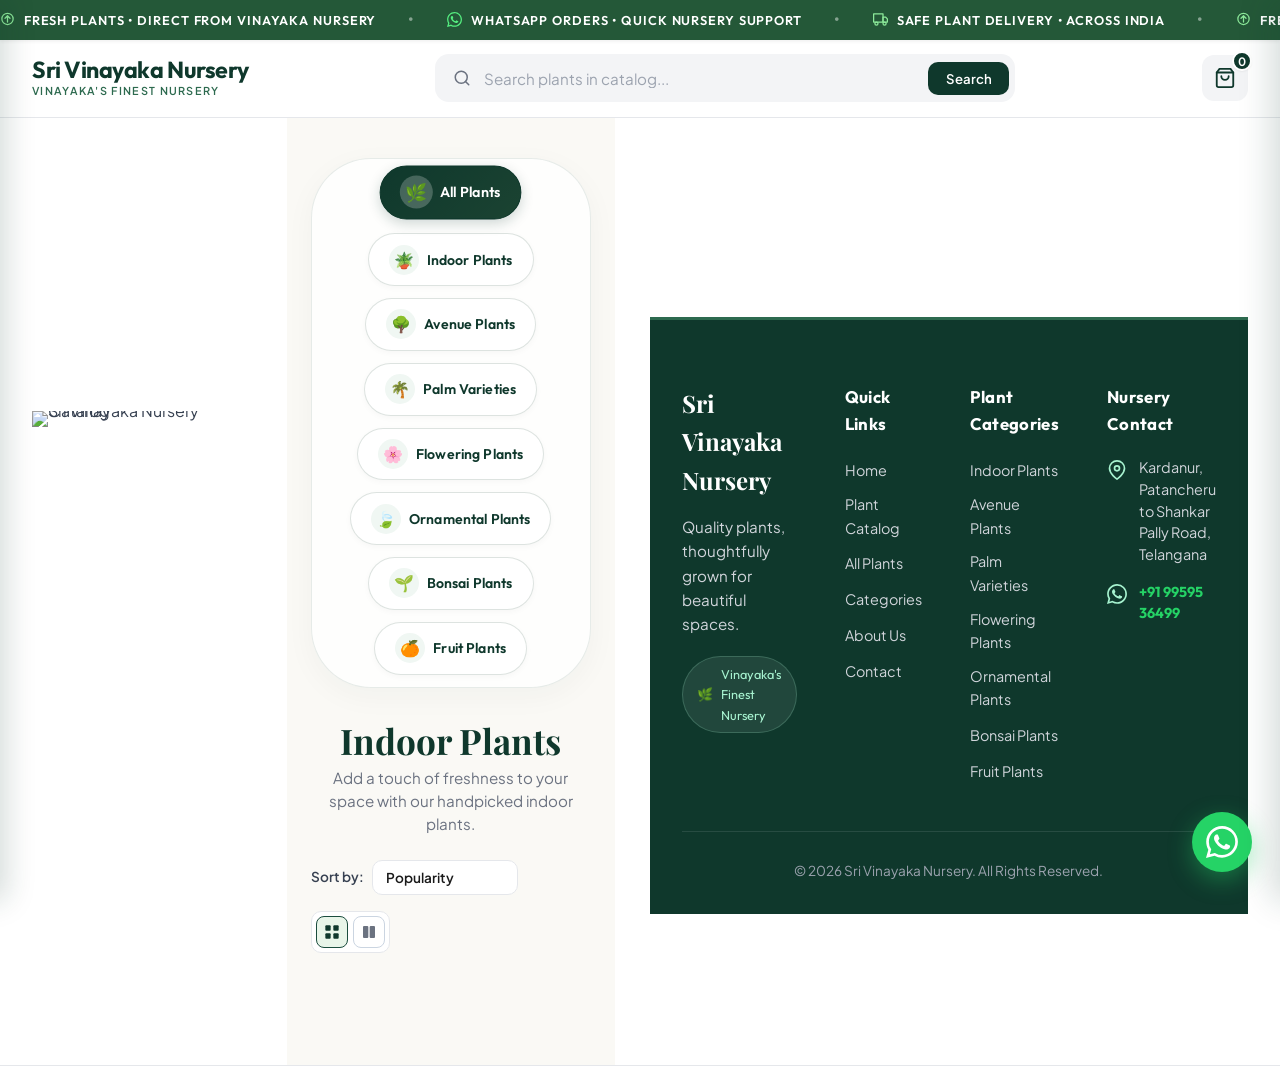
==== commit 03a18fc3: "Mobile navigation side drawer redesign, mobile responsive grid & Vercel update" ====
--- a/catalog.html
+++ b/catalog.html
@@ -162,19 +162,83 @@
   <nav class="main-nav" id="mainNav" aria-label="Primary Navigation">
     <div class="nav-container">
       <ul class="nav-list">
-        <li class="nav-item"><a href="index.html" class="nav-link">PLANTS</a></li>
-        <li class="nav-item"><a href="index.html#trending-collection" class="nav-link">INDOOR PLANTS</a></li>
-        <li class="nav-item"><a href="catalog.html" class="nav-link active">CATALOG</a></li>
-        <li class="nav-item"><a href="index.html#about" class="nav-link">BLOG</a></li>
-        <li class="nav-item"><a href="#" class="nav-link">GALLERY</a></li>
-        <li class="nav-item"><a href="landscaping.html" class="nav-link">LANDSCAPING</a></li>
-        <li class="nav-item"><a href="#" class="nav-link">PLANT CARE</a></li>
-        <li class="nav-item"><a href="index.html#contact-us" class="nav-link">CONTACT US</a></li>
+  <!-- ==========================================
+       MOBILE NAVIGATION SIDE DRAWER
+       ========================================== -->
+  <div class="mobile-drawer" id="mobileDrawer" aria-label="Mobile Navigation">
+    <div class="mobile-drawer-header">
+      <div class="mobile-drawer-brand">
+        <span class="mobile-brand-title">Sri Vinayaka Nursery</span>
+        <span class="mobile-brand-sub">Vinayaka's Finest Nursery</span>
+      </div>
+      <button class="mobile-drawer-close-btn" id="mobileDrawerCloseBtn" aria-label="Close navigation menu">
+        <svg viewBox="0 0 24 24" width="22" height="22" fill="none" stroke="currentColor" stroke-width="2" stroke-linecap="round" stroke-linejoin="round">
+          <line x1="18" y1="6" x2="6" y2="18"></line>
+          <line x1="6" y1="6" x2="18" y2="18"></line>
+        </svg>
+      </button>
+    </div>
+
+    <div class="mobile-drawer-body">
+      <ul class="mobile-drawer-nav-list">
+        <li class="mobile-nav-item">
+          <a href="index.html" class="mobile-nav-link">
+            <span>PLANTS</span>
+            <span class="nav-arrow">→</span>
+          </a>
+        </li>
+        <li class="mobile-nav-item">
+          <a href="index.html#trending-collection" class="mobile-nav-link">
+            <span>INDOOR PLANTS</span>
+            <span class="nav-arrow">→</span>
+          </a>
+        </li>
+        <li class="mobile-nav-item">
+          <a href="catalog.html" class="mobile-nav-link active">
+            <span>PLANT CATALOG</span>
+            <span class="nav-arrow">→</span>
+          </a>
+        </li>
+        <li class="mobile-nav-item">
+          <a href="landscaping.html" class="mobile-nav-link">
+            <span>LANDSCAPING SERVICES</span>
+            <span class="nav-arrow">→</span>
+          </a>
+        </li>
+        <li class="mobile-nav-item">
+          <a href="landscaping.html#projects" class="mobile-nav-link">
+            <span>PROJECT GALLERY</span>
+            <span class="nav-arrow">→</span>
+          </a>
+        </li>
+        <li class="mobile-nav-item">
+          <a href="index.html#about" class="mobile-nav-link">
+            <span>ABOUT US</span>
+            <span class="nav-arrow">→</span>
+          </a>
+        </li>
+        <li class="mobile-nav-item">
+          <a href="index.html#contact-us" class="mobile-nav-link">
+            <span>CONTACT US</span>
+            <span class="nav-arrow">→</span>
+          </a>
+        </li>
       </ul>
-    </div>
-  </nav>
-
-  <div class="mobile-nav-overlay" id="mobileNavOverlay"></div>
+
+      <!-- Mobile Drawer Footer Info & Direct Call / WhatsApp -->
+      <div class="mobile-drawer-footer">
+        <a href="https://wa.me/919959536499?text=Hello%20Sri%20Vinayaka%20Nursery%2C%20I%20have%20an%20enquiry." target="_blank" rel="noopener noreferrer" class="mobile-drawer-wa-btn">
+          <svg viewBox="0 0 24 24" width="18" height="18" fill="currentColor">
+            <path d="M12.012 2c-5.506 0-9.989 4.478-9.99 9.984 0 1.763.459 3.483 1.332 5.001l-1.417 5.176 5.297-1.389c1.468.801 3.125 1.222 4.776 1.223h.004c5.504 0 9.987-4.478 9.988-9.985 0-2.668-1.038-5.176-2.924-7.063-1.887-1.886-4.397-2.925-7.066-2.927zm5.836 14.167c-.244.688-1.428 1.314-1.97 1.372-.519.056-1.196.082-1.928-.152-.444-.142-1.014-.33-1.758-.652-3.096-1.338-5.112-4.48-5.267-4.687-.154-.207-1.258-1.674-1.258-3.193 0-1.519.794-2.268 1.077-2.573.282-.305.614-.382.819-.382.205 0 .41.002.589.011.19.009.445-.072.695.529.256.615.872 2.128.948 2.282.077.154.128.334.026.539-.103.205-.154.333-.308.513-.154.18-.324.402-.462.54-.154.154-.315.322-.135.63.18.308.799 1.317 1.713 2.132 1.176 1.048 2.167 1.373 2.475 1.527.308.154.487.128.667-.077.18-.205.77-.898.975-1.206.205-.308.41-.256.693-.154.282.103 1.795.846 2.103 1.001.308.154.513.231.589.359.076.128.076.739-.168 1.427z"/>
+          </svg>
+          <span>Chat on WhatsApp (+91 99595 36499)</span>
+        </a>
+      </div>
+    </div>
+  </div>
+
+  <!-- Mobile Overlay Backdrop -->
+  <div class="mobile-drawer-overlay" id="mobileDrawerOverlay"></div>
 
   <!-- ==========================================
        4. CATALOG HERO — FULL-WIDTH image copy 234.png (NO TEXT, NO BLUR)
--- a/styles.css
+++ b/styles.css
@@ -421,21 +421,168 @@
   font-weight: 700;
 }
 
-/* Overlay for mobile nav drawer */
-.mobile-nav-overlay {
-  display: none;
+/* Mobile Side Navigation Drawer */
+.mobile-drawer-overlay {
   position: fixed;
   inset: 0;
-  background: rgba(0, 0, 0, 0.4);
+  background: rgba(15, 56, 44, 0.45);
   backdrop-filter: blur(4px);
-  z-index: 95;
+  -webkit-backdrop-filter: blur(4px);
+  z-index: 998;
   opacity: 0;
-  transition: opacity var(--transition-normal);
-}
-
-.mobile-nav-overlay.active {
-  display: block;
+  visibility: hidden;
+  transition: opacity 0.35s ease, visibility 0.35s ease;
+}
+
+.mobile-drawer-overlay.active {
   opacity: 1;
+  visibility: visible;
+}
+
+.mobile-drawer {
+  position: fixed;
+  top: 0;
+  left: 0;
+  bottom: 0;
+  width: 85%;
+  max-width: 320px;
+  height: 100vh;
+  height: 100dvh;
+  background-color: #FAF9F5;
+  z-index: 999;
+  display: flex;
+  flex-direction: column;
+  box-shadow: 6px 0 28px rgba(15, 56, 44, 0.18);
+  transform: translateX(-100%);
+  transition: transform 0.35s cubic-bezier(0.16, 1, 0.3, 1);
+  overflow-y: auto;
+}
+
+.mobile-drawer.open {
+  transform: translateX(0);
+}
+
+.mobile-drawer-header {
+  display: flex;
+  align-items: center;
+  justify-content: space-between;
+  padding: 1.25rem 1.25rem 1rem 1.25rem;
+  border-bottom: 1px solid rgba(15, 56, 44, 0.1);
+  background-color: #FFFFFF;
+}
+
+.mobile-drawer-brand {
+  display: flex;
+  flex-direction: column;
+}
+
+.mobile-brand-title {
+  font-family: var(--font-display);
+  font-size: 1.15rem;
+  font-weight: 700;
+  color: var(--color-nursery-dark);
+  line-height: 1.2;
+}
+
+.mobile-brand-sub {
+  font-size: 0.65rem;
+  font-weight: 600;
+  color: var(--color-nursery-medium);
+  letter-spacing: 0.08em;
+  text-transform: uppercase;
+}
+
+.mobile-drawer-close-btn {
+  width: 38px;
+  height: 38px;
+  border-radius: 50%;
+  background-color: var(--color-bg-input);
+  color: var(--color-nursery-dark);
+  display: flex;
+  align-items: center;
+  justify-content: center;
+  cursor: pointer;
+  transition: background-color 0.2s ease, transform 0.2s ease;
+}
+
+.mobile-drawer-close-btn:hover {
+  background-color: var(--color-accent-sage);
+  transform: rotate(90deg);
+}
+
+.mobile-drawer-body {
+  display: flex;
+  flex-direction: column;
+  justify-content: space-between;
+  flex-grow: 1;
+  padding: 0.5rem 0 1.5rem 0;
+}
+
+.mobile-drawer-nav-list {
+  display: flex;
+  flex-direction: column;
+}
+
+.mobile-nav-item {
+  border-bottom: 1px solid rgba(15, 56, 44, 0.06);
+}
+
+.mobile-nav-link {
+  display: flex;
+  align-items: center;
+  justify-content: space-between;
+  padding: 1.05rem 1.35rem;
+  font-family: var(--font-display);
+  font-size: 0.95rem;
+  font-weight: 600;
+  color: var(--color-nursery-dark);
+  letter-spacing: 0.04em;
+  transition: background-color 0.2s ease, color 0.2s ease, padding-left 0.2s ease;
+}
+
+.mobile-nav-link:hover,
+.mobile-nav-link.active {
+  background-color: rgba(27, 67, 50, 0.06);
+  color: var(--color-nursery-medium);
+  padding-left: 1.6rem;
+}
+
+.mobile-nav-link .nav-arrow {
+  font-size: 1rem;
+  color: var(--color-nursery-light);
+  opacity: 0.7;
+  transition: transform 0.2s ease;
+}
+
+.mobile-nav-link:hover .nav-arrow {
+  transform: translateX(4px);
+  opacity: 1;
+}
+
+.mobile-drawer-footer {
+  padding: 1.25rem;
+  margin-top: auto;
+}
+
+.mobile-drawer-wa-btn {
+  display: flex;
+  align-items: center;
+  justify-content: center;
+  gap: 0.6rem;
+  background-color: #25d366;
+  color: #ffffff;
+  padding: 0.85rem 1rem;
+  border-radius: 12px;
+  font-family: var(--font-display);
+  font-size: 0.85rem;
+  font-weight: 700;
+  box-shadow: 0 4px 12px rgba(37, 211, 102, 0.2);
+  transition: background-color 0.2s ease, transform 0.2s ease;
+}
+
+.mobile-drawer-wa-btn:hover {
+  background-color: #20bd5a;
+  transform: translateY(-2px);
 }
 
 /* ==========================================
@@ -7358,8 +7505,422 @@
   }
 }
 
-
-
-
-
-
+/* ==========================================
+   CATALOG PAGE CATEGORY PILLS & PRODUCTS GRID
+   ========================================== */
+.catalog-category-section {
+  padding: 2.5rem 0 5rem;
+  background-color: var(--color-bg-main);
+}
+
+.catalog-category-container {
+  max-width: 1320px;
+  margin: 0 auto;
+  padding: 0 1.5rem;
+}
+
+.category-pills-wrap {
+  display: flex;
+  align-items: center;
+  gap: 0.75rem;
+  overflow-x: auto;
+  padding-bottom: 0.75rem;
+  margin-bottom: 2rem;
+  scrollbar-width: none;
+}
+
+.category-pills-wrap::-webkit-scrollbar {
+  display: none;
+}
+
+.category-pill-btn {
+  display: inline-flex;
+  align-items: center;
+  gap: 0.5rem;
+  padding: 0.65rem 1.25rem;
+  background-color: #ffffff;
+  border: 1.5px solid rgba(27, 67, 50, 0.15);
+  border-radius: 9999px;
+  font-family: var(--font-display);
+  font-size: 0.88rem;
+  font-weight: 600;
+  color: var(--color-nursery-dark);
+  cursor: pointer;
+  white-space: nowrap;
+  transition: all 0.25s ease;
+  box-shadow: 0 2px 6px rgba(0, 0, 0, 0.03);
+}
+
+.category-pill-btn:hover {
+  border-color: var(--color-nursery-medium);
+  background-color: var(--color-accent-sage);
+  transform: translateY(-1px);
+}
+
+.category-pill-btn.active {
+  background-color: var(--color-nursery-dark);
+  color: #ffffff;
+  border-color: var(--color-nursery-dark);
+  box-shadow: 0 4px 12px rgba(15, 56, 44, 0.2);
+}
+
+.cat-pill-emoji {
+  font-size: 1rem;
+}
+
+/* Category Heading & Controls Row */
+.category-heading-wrap {
+  margin-bottom: 2rem;
+}
+
+.category-heading-header-row {
+  display: flex;
+  align-items: flex-end;
+  justify-content: space-between;
+  flex-wrap: wrap;
+  gap: 1.5rem;
+}
+
+.category-section-title {
+  font-family: var(--font-heading);
+  font-size: 2.2rem;
+  font-weight: 700;
+  color: var(--color-nursery-dark);
+  margin-bottom: 0.35rem;
+}
+
+.category-section-subtitle {
+  font-family: var(--font-body);
+  font-size: 0.95rem;
+  color: var(--color-text-muted);
+}
+
+.category-controls {
+  display: flex;
+  align-items: center;
+  gap: 1rem;
+}
+
+.sort-by-wrap {
+  display: flex;
+  align-items: center;
+  gap: 0.5rem;
+  font-size: 0.85rem;
+  font-weight: 600;
+  color: var(--color-text-body);
+}
+
+.sort-select {
+  padding: 0.5rem 0.85rem;
+  border-radius: 10px;
+  border: 1px solid var(--color-border);
+  background-color: #ffffff;
+  font-family: var(--font-body);
+  font-size: 0.85rem;
+  color: var(--color-text-dark);
+  cursor: pointer;
+}
+
+.grid-view-toggles {
+  display: flex;
+  align-items: center;
+  gap: 0.35rem;
+  background-color: #ffffff;
+  border: 1px solid var(--color-border);
+  padding: 0.25rem;
+  border-radius: 10px;
+}
+
+.view-toggle-btn {
+  width: 32px;
+  height: 32px;
+  border-radius: 8px;
+  display: flex;
+  align-items: center;
+  justify-content: center;
+  color: var(--color-text-muted);
+  cursor: pointer;
+  transition: all 0.2s ease;
+}
+
+.view-toggle-btn.active,
+.view-toggle-btn:hover {
+  background-color: var(--color-accent-sage);
+  color: var(--color-nursery-dark);
+}
+
+/* Products Grid System */
+.catalog-products-grid {
+  display: grid;
+  grid-template-columns: repeat(4, 1fr);
+  gap: 1.5rem;
+}
+
+.catalog-products-grid.grid-2-col {
+  grid-template-columns: repeat(2, 1fr);
+}
+
+/* Individual Plant Card */
+.catalog-card {
+  background-color: #ffffff;
+  border: 1px solid rgba(27, 67, 50, 0.1);
+  border-radius: 20px;
+  overflow: hidden;
+  box-shadow: 0 4px 16px rgba(15, 56, 44, 0.05);
+  display: flex;
+  flex-direction: column;
+  transition: transform 0.3s cubic-bezier(0.16, 1, 0.3, 1), box-shadow 0.3s cubic-bezier(0.16, 1, 0.3, 1), border-color 0.3s ease;
+}
+
+.catalog-card:hover {
+  transform: translateY(-4px);
+  box-shadow: 0 12px 28px rgba(15, 56, 44, 0.12);
+  border-color: rgba(27, 67, 50, 0.25);
+}
+
+.catalog-img-box {
+  position: relative;
+  width: 100%;
+  aspect-ratio: 4 / 3;
+  background-color: #f4f3ed;
+  overflow: hidden;
+}
+
+.catalog-card-img {
+  width: 100%;
+  height: 100%;
+  object-fit: cover;
+  object-position: center;
+  transition: transform 0.5s ease;
+}
+
+.catalog-card:hover .catalog-card-img {
+  transform: scale(1.06);
+}
+
+.card-category-badge {
+  position: absolute;
+  top: 10px;
+  left: 10px;
+  background-color: rgba(255, 255, 255, 0.92);
+  backdrop-filter: blur(6px);
+  padding: 0.3rem 0.65rem;
+  border-radius: 9999px;
+  font-family: var(--font-display);
+  font-size: 0.7rem;
+  font-weight: 700;
+  color: var(--color-nursery-dark);
+  box-shadow: 0 2px 6px rgba(0, 0, 0, 0.08);
+}
+
+.btn-card-wishlist {
+  position: absolute;
+  top: 10px;
+  right: 10px;
+  width: 34px;
+  height: 34px;
+  border-radius: 50%;
+  background-color: rgba(255, 255, 255, 0.9);
+  backdrop-filter: blur(6px);
+  display: flex;
+  align-items: center;
+  justify-content: center;
+  color: #6b7280;
+  cursor: pointer;
+  transition: all 0.2s ease;
+  box-shadow: 0 2px 6px rgba(0, 0, 0, 0.08);
+}
+
+.btn-card-wishlist:hover,
+.btn-card-wishlist.active {
+  background-color: #fee2e2;
+  color: #dc2626;
+  transform: scale(1.1);
+}
+
+.wishlist-heart-icon {
+  width: 16px;
+  height: 16px;
+}
+
+/* Card Content Body */
+.catalog-card-body {
+  padding: 1.15rem;
+  display: flex;
+  flex-direction: column;
+  flex-grow: 1;
+  justify-content: space-between;
+  gap: 0.75rem;
+}
+
+.catalog-card-info {
+  display: flex;
+  flex-direction: column;
+  gap: 0.2rem;
+}
+
+.catalog-card-title {
+  font-family: var(--font-display);
+  font-size: 1.05rem;
+  font-weight: 700;
+  color: var(--color-nursery-dark);
+  line-height: 1.3;
+}
+
+.catalog-botanical-name {
+  font-size: 0.78rem;
+  font-style: italic;
+  color: var(--color-text-muted);
+}
+
+.catalog-telugu-name {
+  font-size: 0.78rem;
+  font-weight: 600;
+  color: var(--color-nursery-medium);
+}
+
+.catalog-status-row {
+  display: flex;
+  align-items: center;
+  justify-content: space-between;
+  font-size: 0.75rem;
+}
+
+.catalog-badge-tag {
+  display: inline-flex;
+  align-items: center;
+  gap: 0.35rem;
+  color: var(--color-nursery-medium);
+  font-weight: 600;
+}
+
+.catalog-badge-dot {
+  width: 6px;
+  height: 6px;
+  border-radius: 50%;
+  background-color: #25d366;
+}
+
+.card-actions-row {
+  display: flex;
+  align-items: center;
+  gap: 0.5rem;
+  margin-top: 0.25rem;
+}
+
+.btn-card-add-cart {
+  flex: 1;
+  display: inline-flex;
+  align-items: center;
+  justify-content: center;
+  gap: 0.45rem;
+  background-color: var(--color-nursery-dark);
+  color: #ffffff;
+  padding: 0.65rem 0.85rem;
+  border-radius: 12px;
+  font-family: var(--font-display);
+  font-size: 0.82rem;
+  font-weight: 700;
+  cursor: pointer;
+  transition: all 0.2s ease;
+  box-shadow: 0 2px 8px rgba(15, 56, 44, 0.15);
+}
+
+.btn-card-add-cart:hover {
+  background-color: var(--color-nursery-medium);
+  transform: translateY(-1px);
+  box-shadow: 0 4px 12px rgba(15, 56, 44, 0.25);
+}
+
+.btn-card-view-eye {
+  width: 38px;
+  height: 38px;
+  border-radius: 12px;
+  background-color: var(--color-accent-sage);
+  color: var(--color-nursery-dark);
+  display: flex;
+  align-items: center;
+  justify-content: center;
+  transition: all 0.2s ease;
+  flex-shrink: 0;
+}
+
+.btn-card-view-eye:hover {
+  background-color: var(--color-nursery-dark);
+  color: #ffffff;
+}
+
+/* Catalog Mobile Responsive Rules */
+@media (max-width: 1024px) {
+  .catalog-products-grid {
+    grid-template-columns: repeat(3, 1fr);
+    gap: 1.25rem;
+  }
+}
+
+@media (max-width: 768px) {
+  .catalog-products-grid {
+    grid-template-columns: repeat(2, 1fr);
+    gap: 1rem;
+  }
+
+  .catalog-card-body {
+    padding: 0.85rem;
+  }
+
+  .catalog-card-title {
+    font-size: 0.92rem;
+  }
+
+  .btn-card-add-cart {
+    padding: 0.55rem 0.65rem;
+    font-size: 0.76rem;
+  }
+}
+
+@media (max-width: 480px) {
+  .catalog-products-grid {
+    grid-template-columns: repeat(2, 1fr);
+    gap: 0.75rem;
+  }
+
+  .catalog-card-body {
+    padding: 0.75rem 0.65rem;
+  }
+
+  .catalog-card-title {
+    font-size: 0.88rem;
+  }
+
+  .catalog-botanical-name,
+  .catalog-telugu-name {
+    font-size: 0.72rem;
+  }
+
+  .card-actions-row {
+    gap: 0.35rem;
+  }
+
+  .btn-card-add-cart {
+    padding: 0.5rem 0.4rem;
+    font-size: 0.72rem;
+    gap: 0.25rem;
+  }
+
+  .btn-card-view-eye {
+    width: 34px;
+    height: 34px;
+  }
+}
+
+@media (max-width: 360px) {
+  .catalog-products-grid {
+    grid-template-columns: 1fr;
+  }
+}
+
+
+
+
+
+
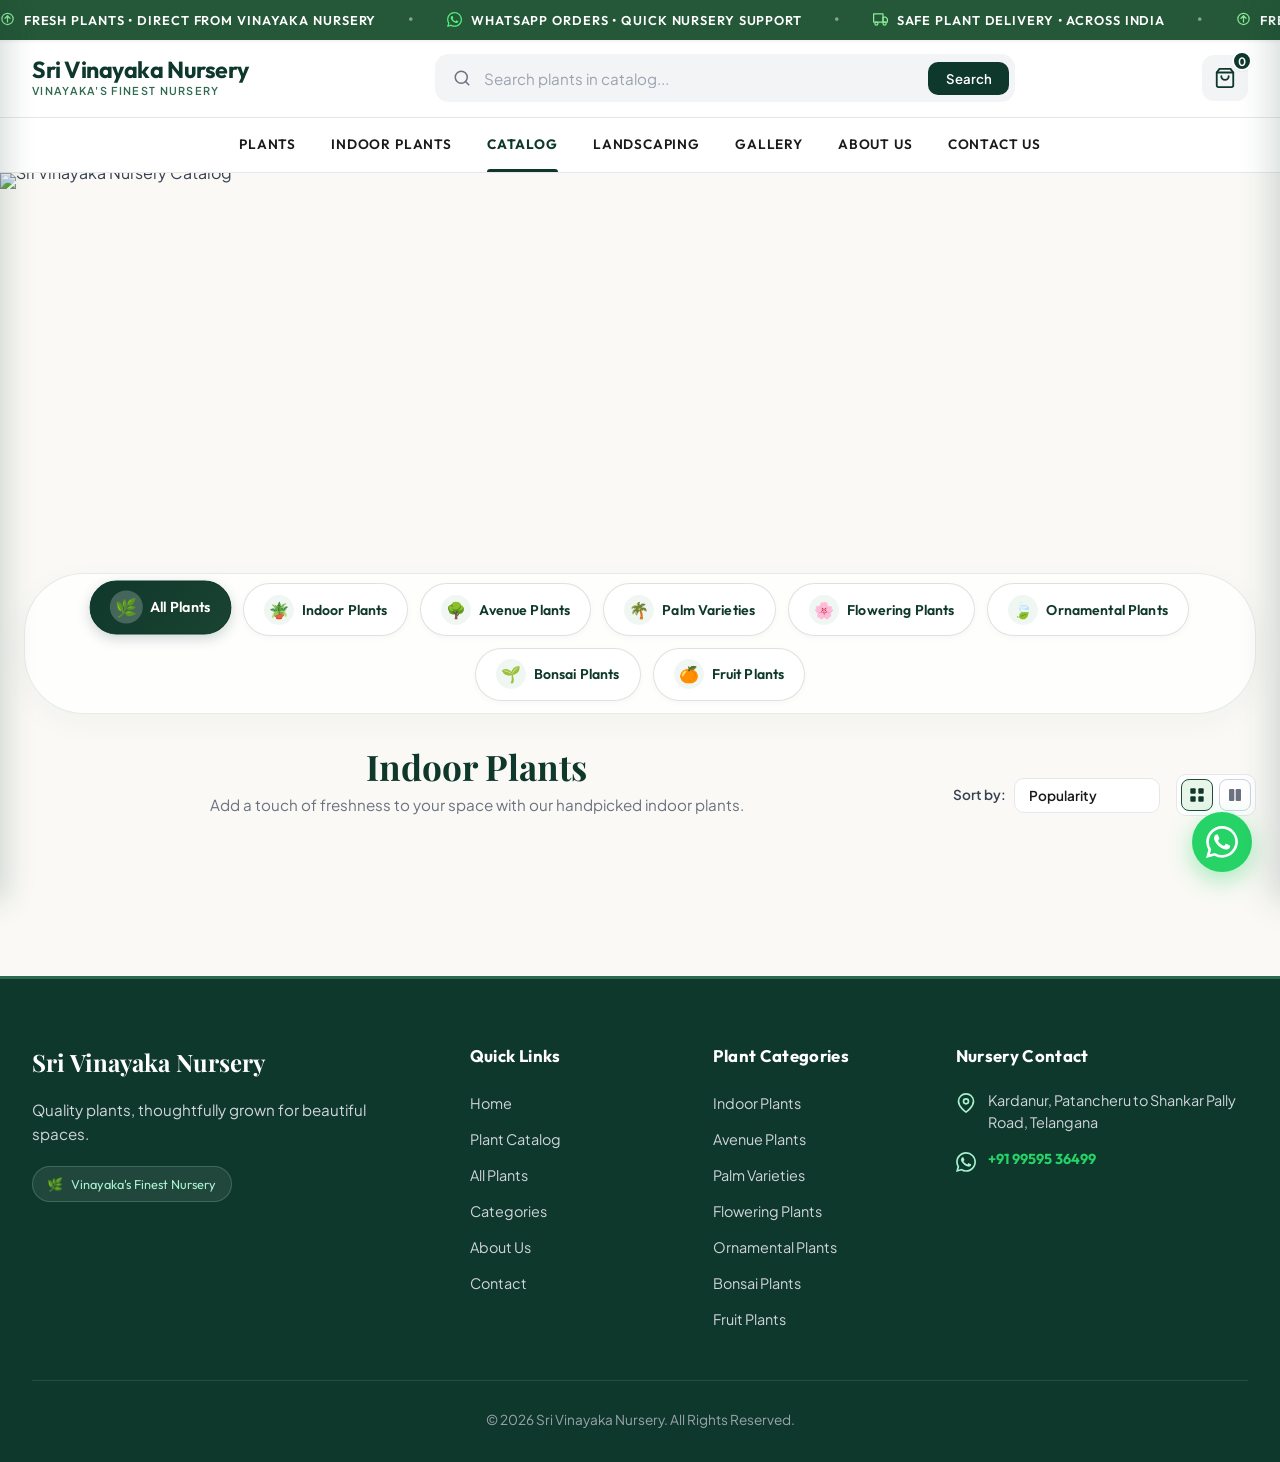
==== commit cb98f8fb: "Fix catalog navigation structure for mobile drawer compatibility" ====
--- a/catalog.html
+++ b/catalog.html
@@ -162,6 +162,17 @@
   <nav class="main-nav" id="mainNav" aria-label="Primary Navigation">
     <div class="nav-container">
       <ul class="nav-list">
+        <li class="nav-item"><a href="index.html" class="nav-link">PLANTS</a></li>
+        <li class="nav-item"><a href="index.html#trending-collection" class="nav-link">INDOOR PLANTS</a></li>
+        <li class="nav-item"><a href="catalog.html" class="nav-link active">CATALOG</a></li>
+        <li class="nav-item"><a href="landscaping.html" class="nav-link">LANDSCAPING</a></li>
+        <li class="nav-item"><a href="landscaping.html#projects" class="nav-link">GALLERY</a></li>
+        <li class="nav-item"><a href="index.html#about" class="nav-link">ABOUT US</a></li>
+        <li class="nav-item"><a href="index.html#contact-us" class="nav-link">CONTACT US</a></li>
+      </ul>
+    </div>
+  </nav>
+
   <!-- ==========================================
        MOBILE NAVIGATION SIDE DRAWER
        ========================================== -->
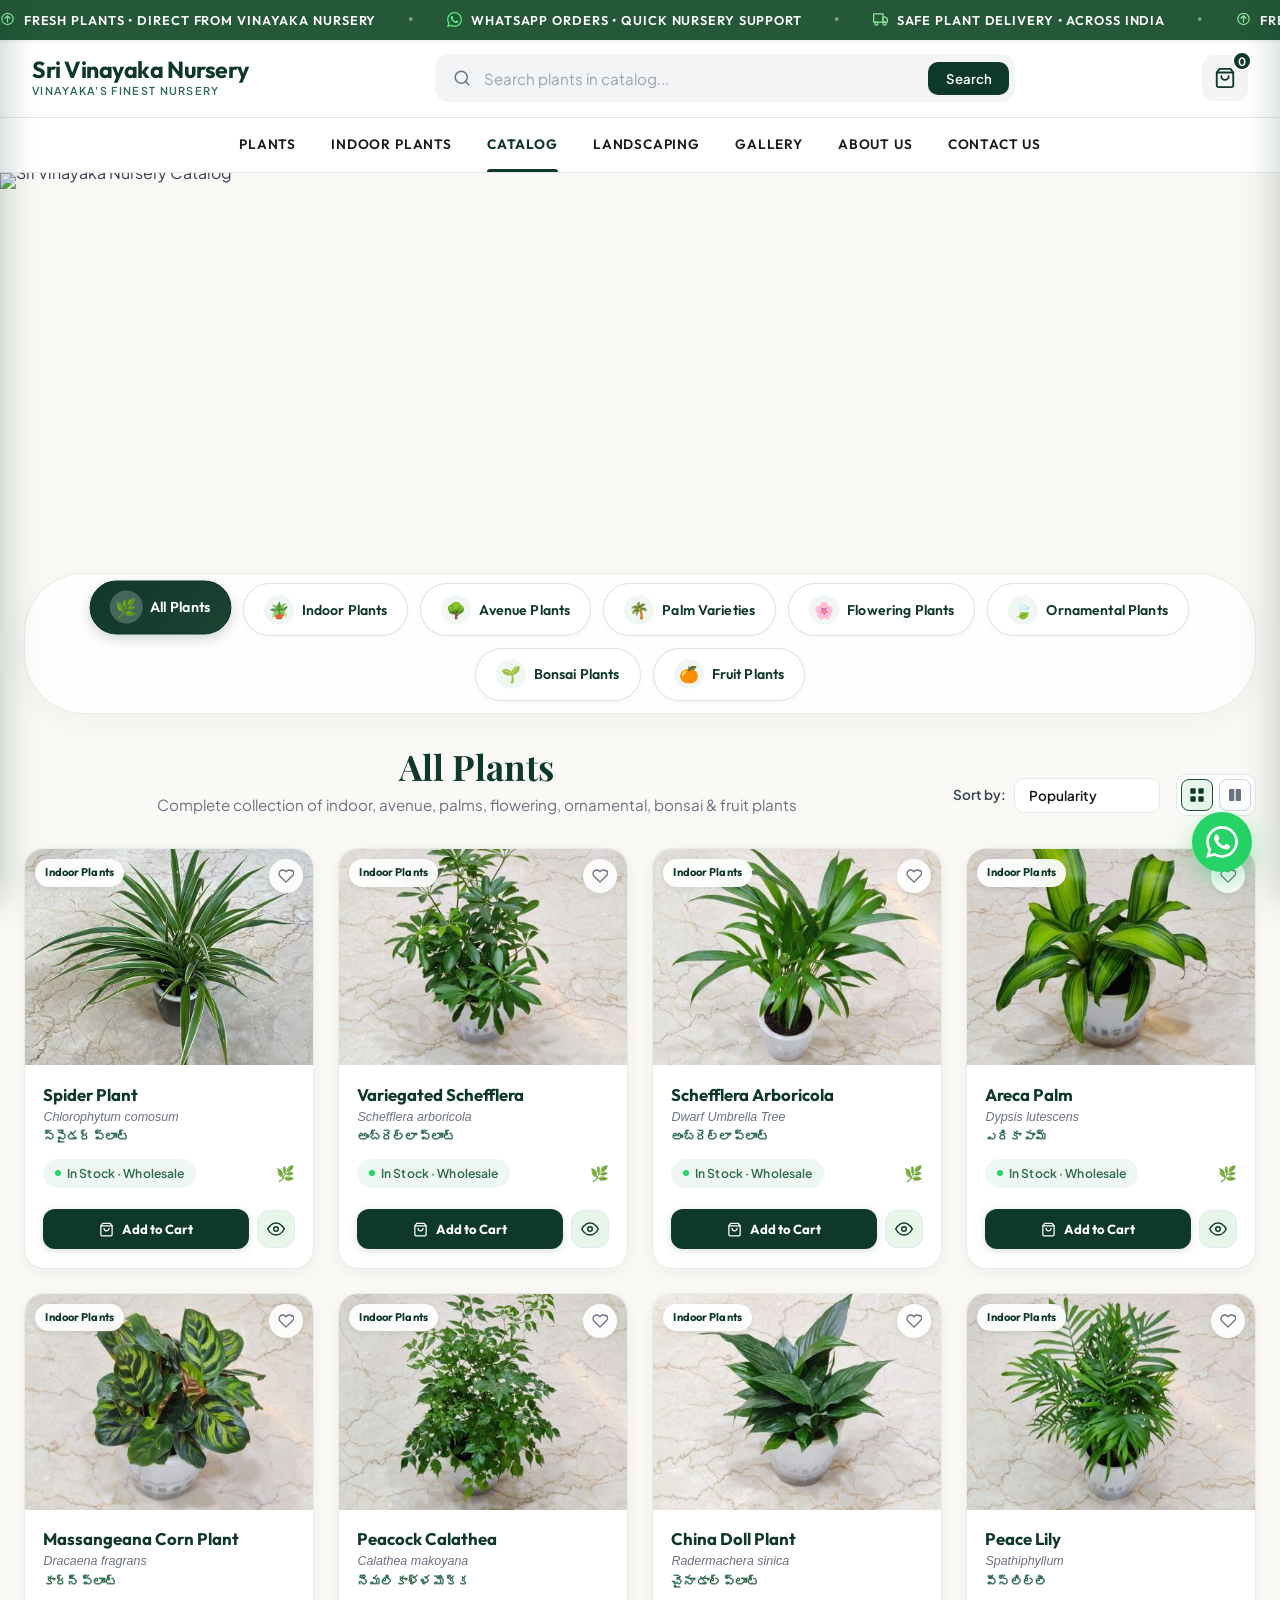
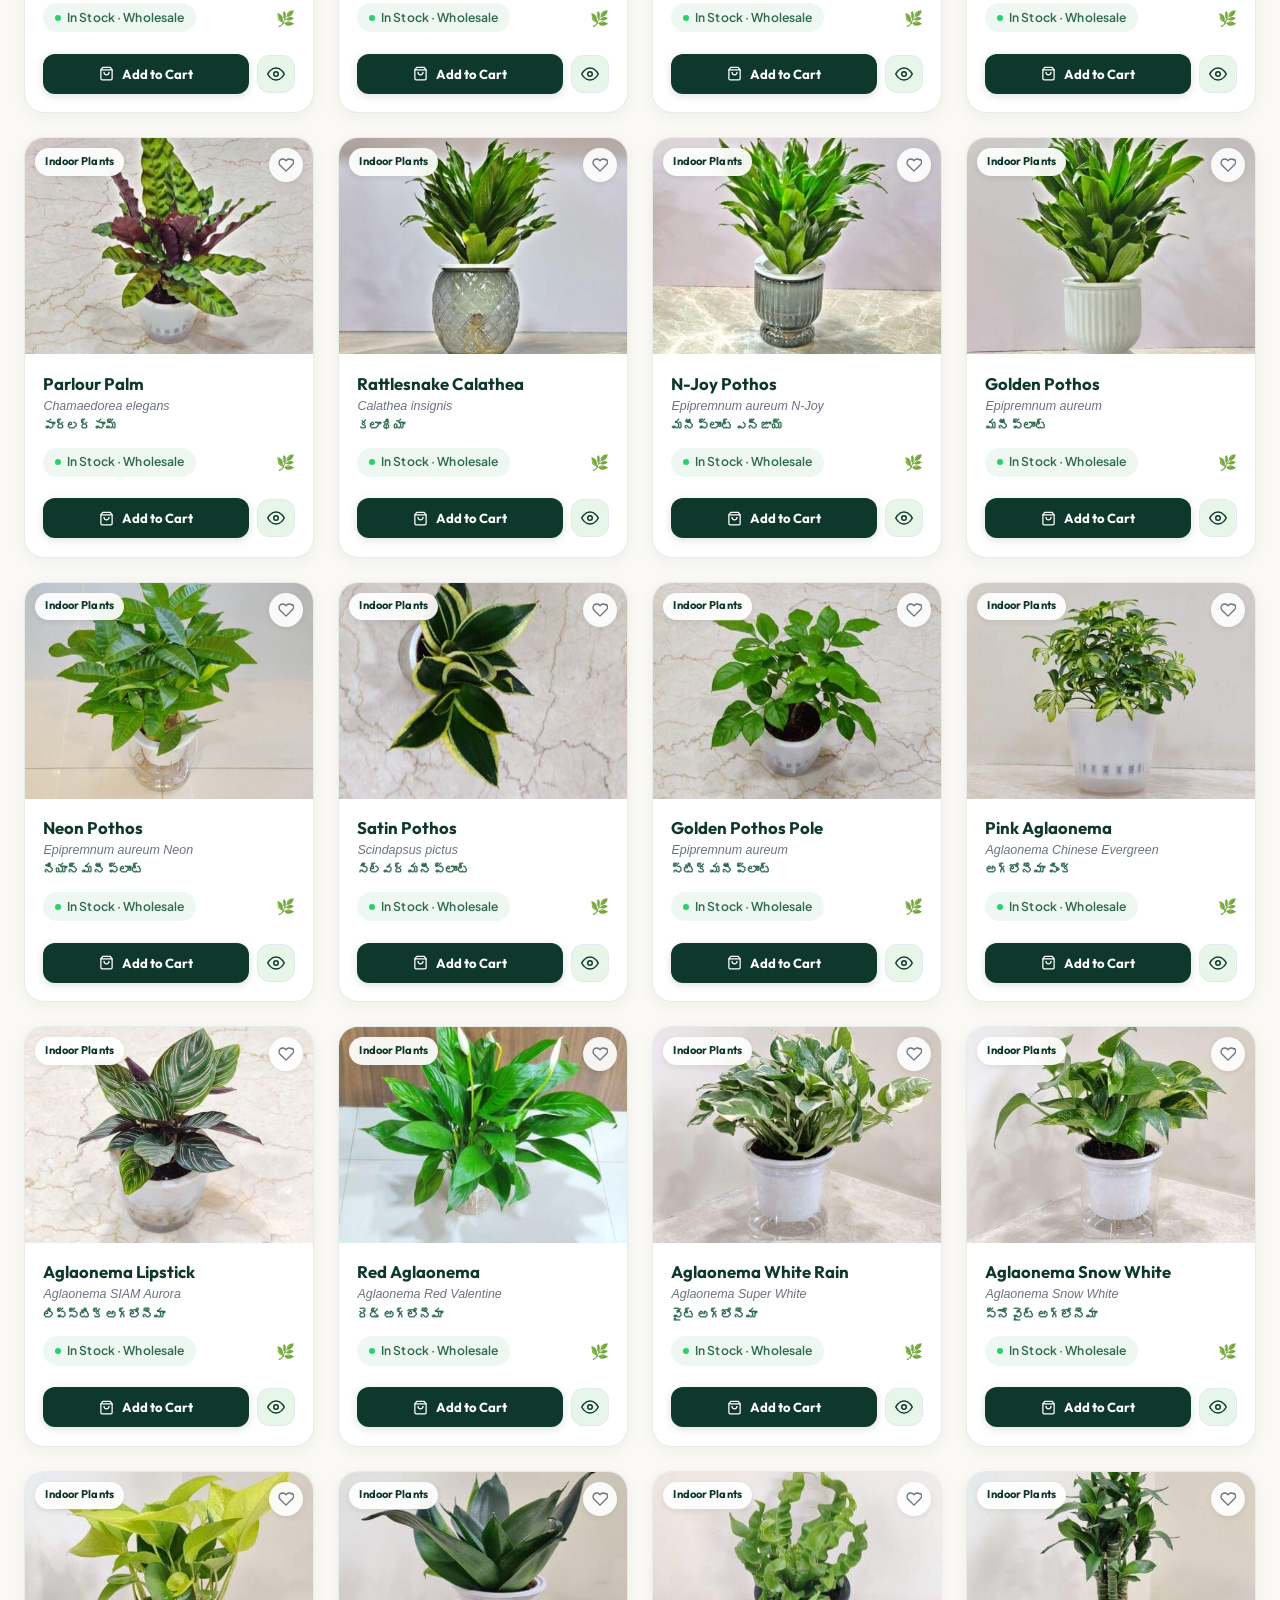
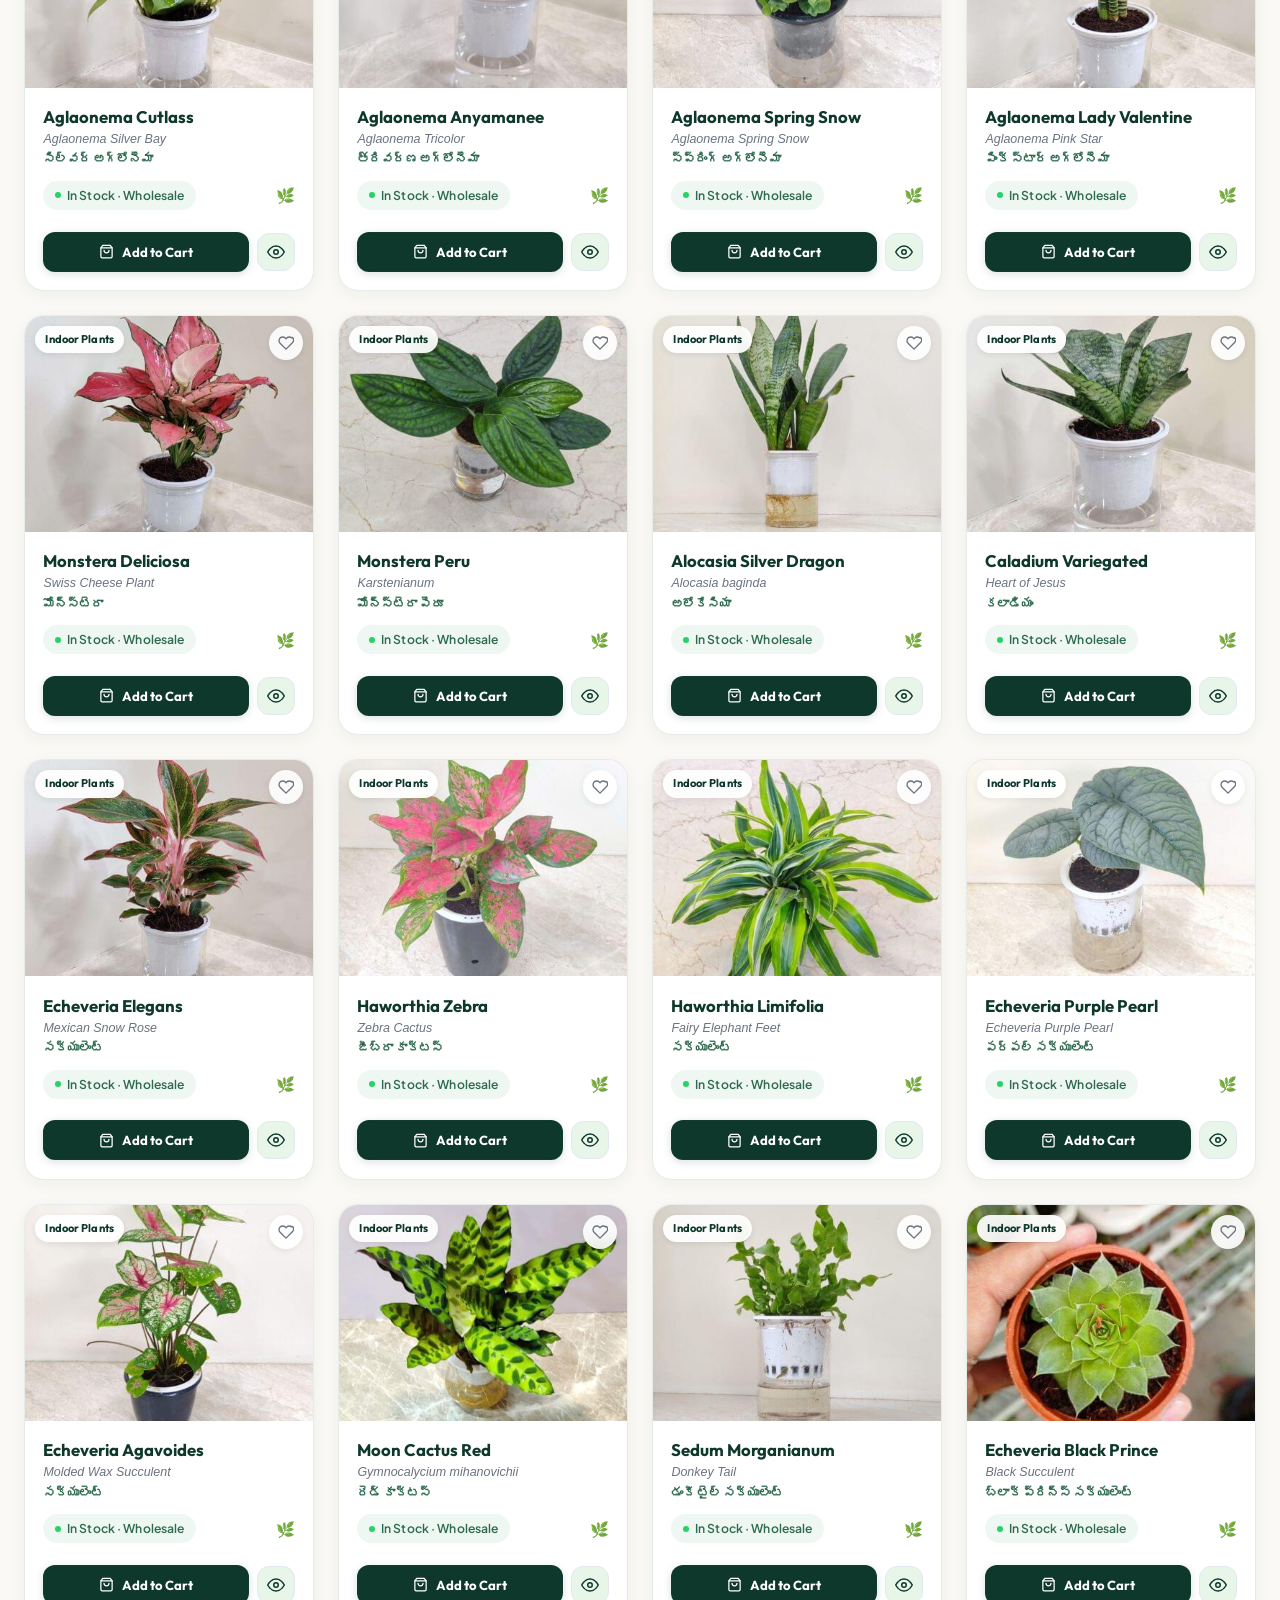
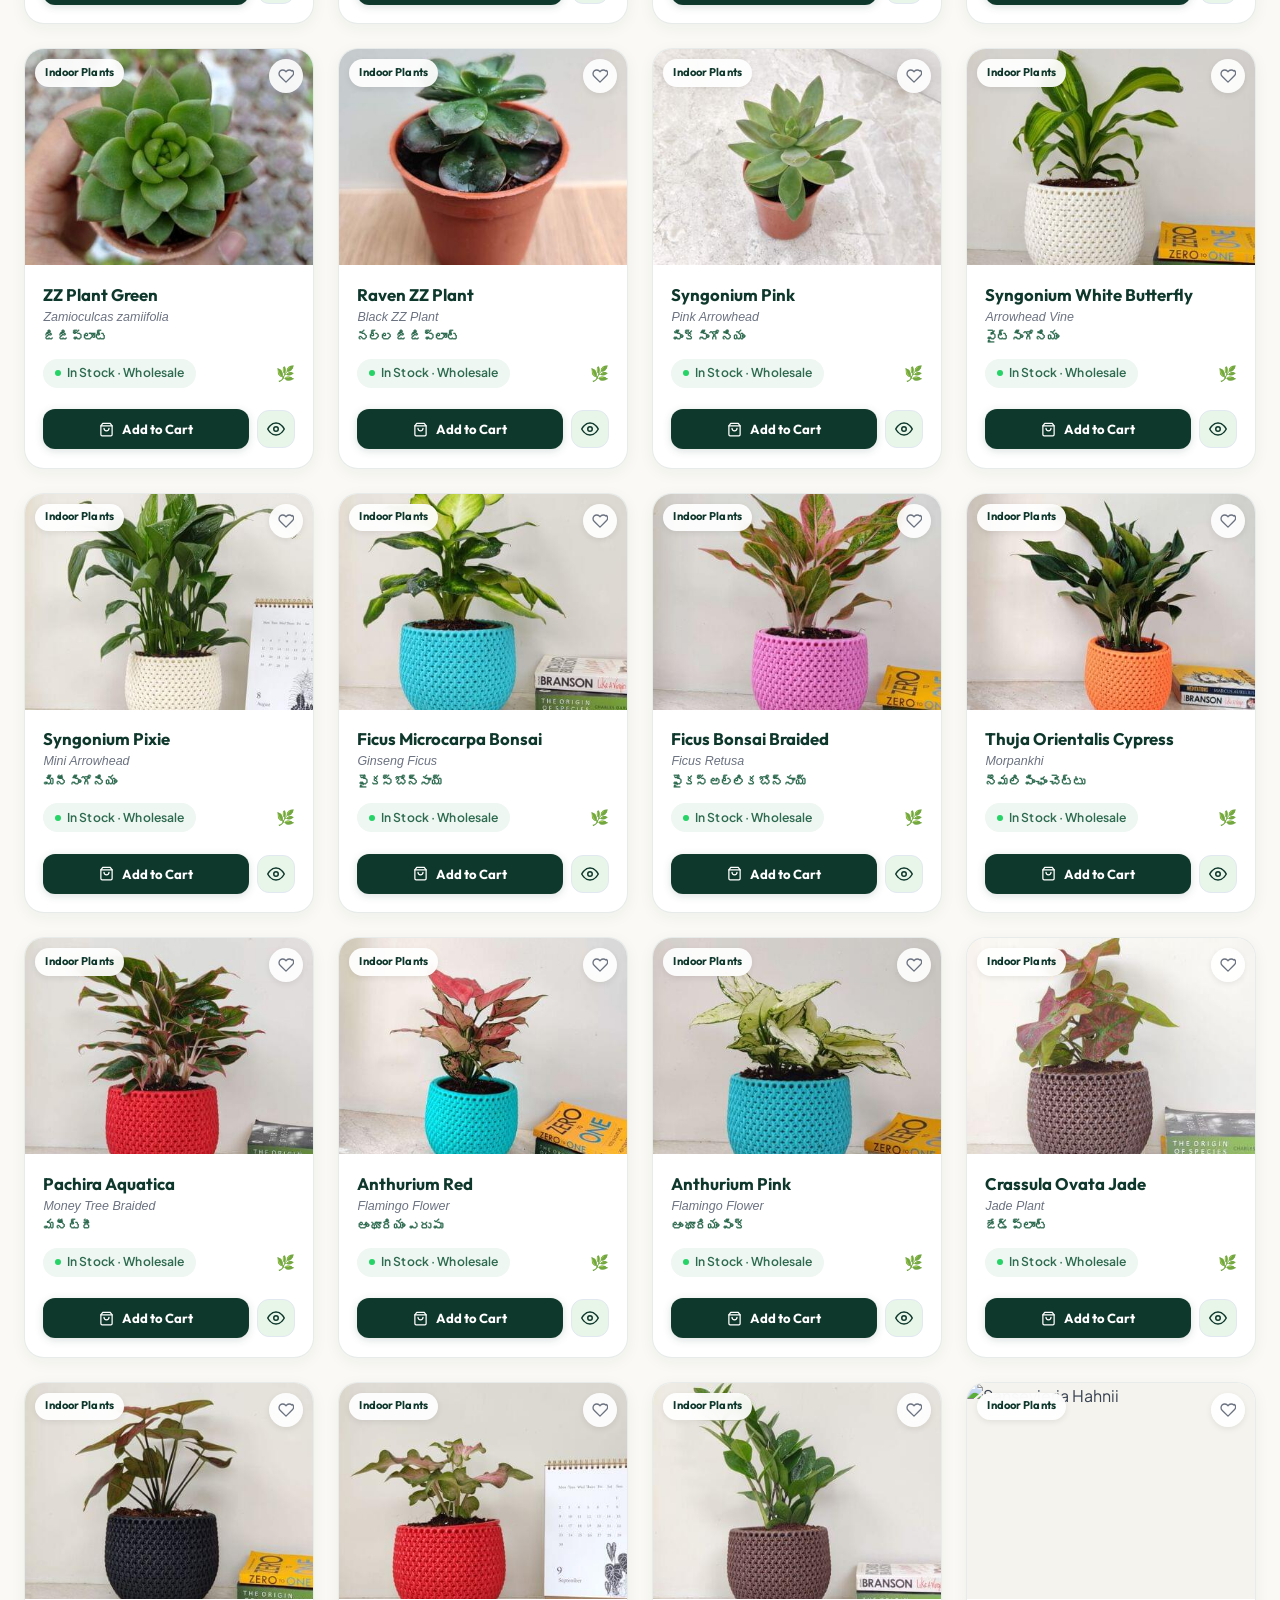
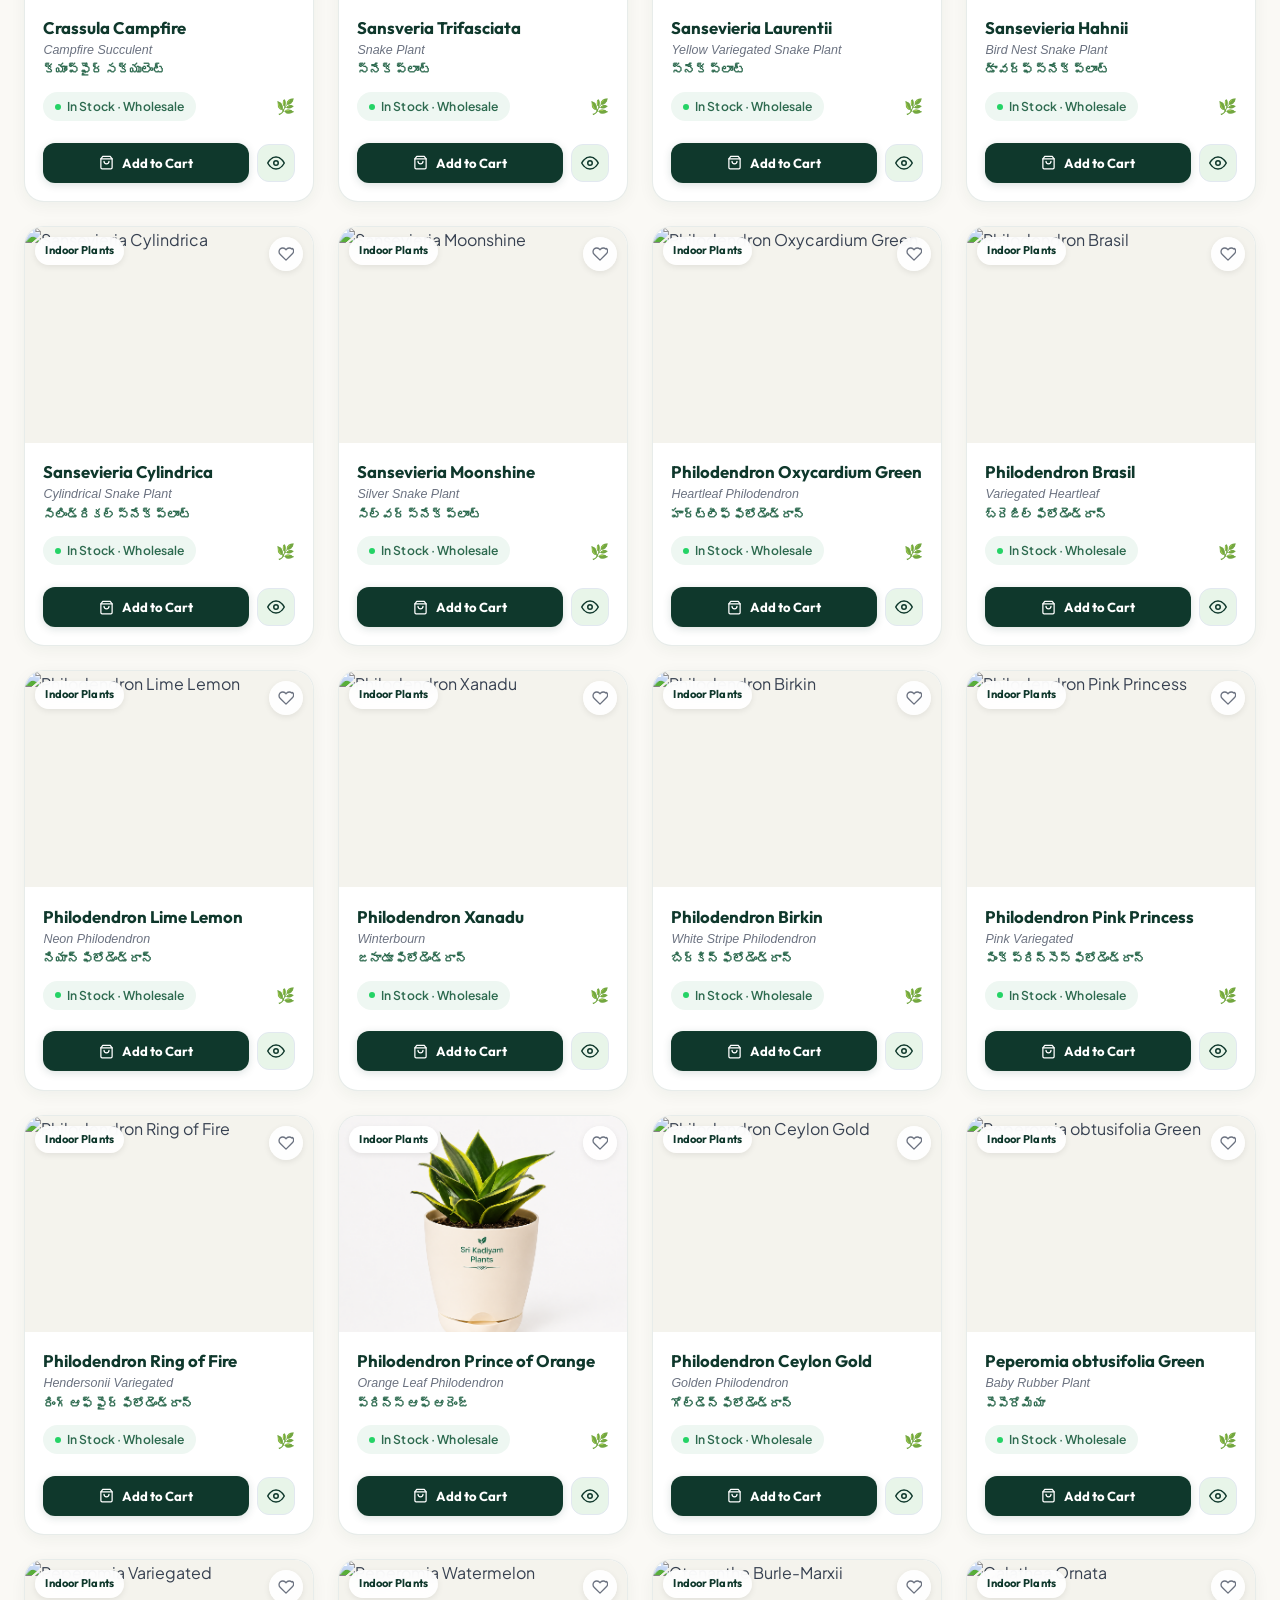
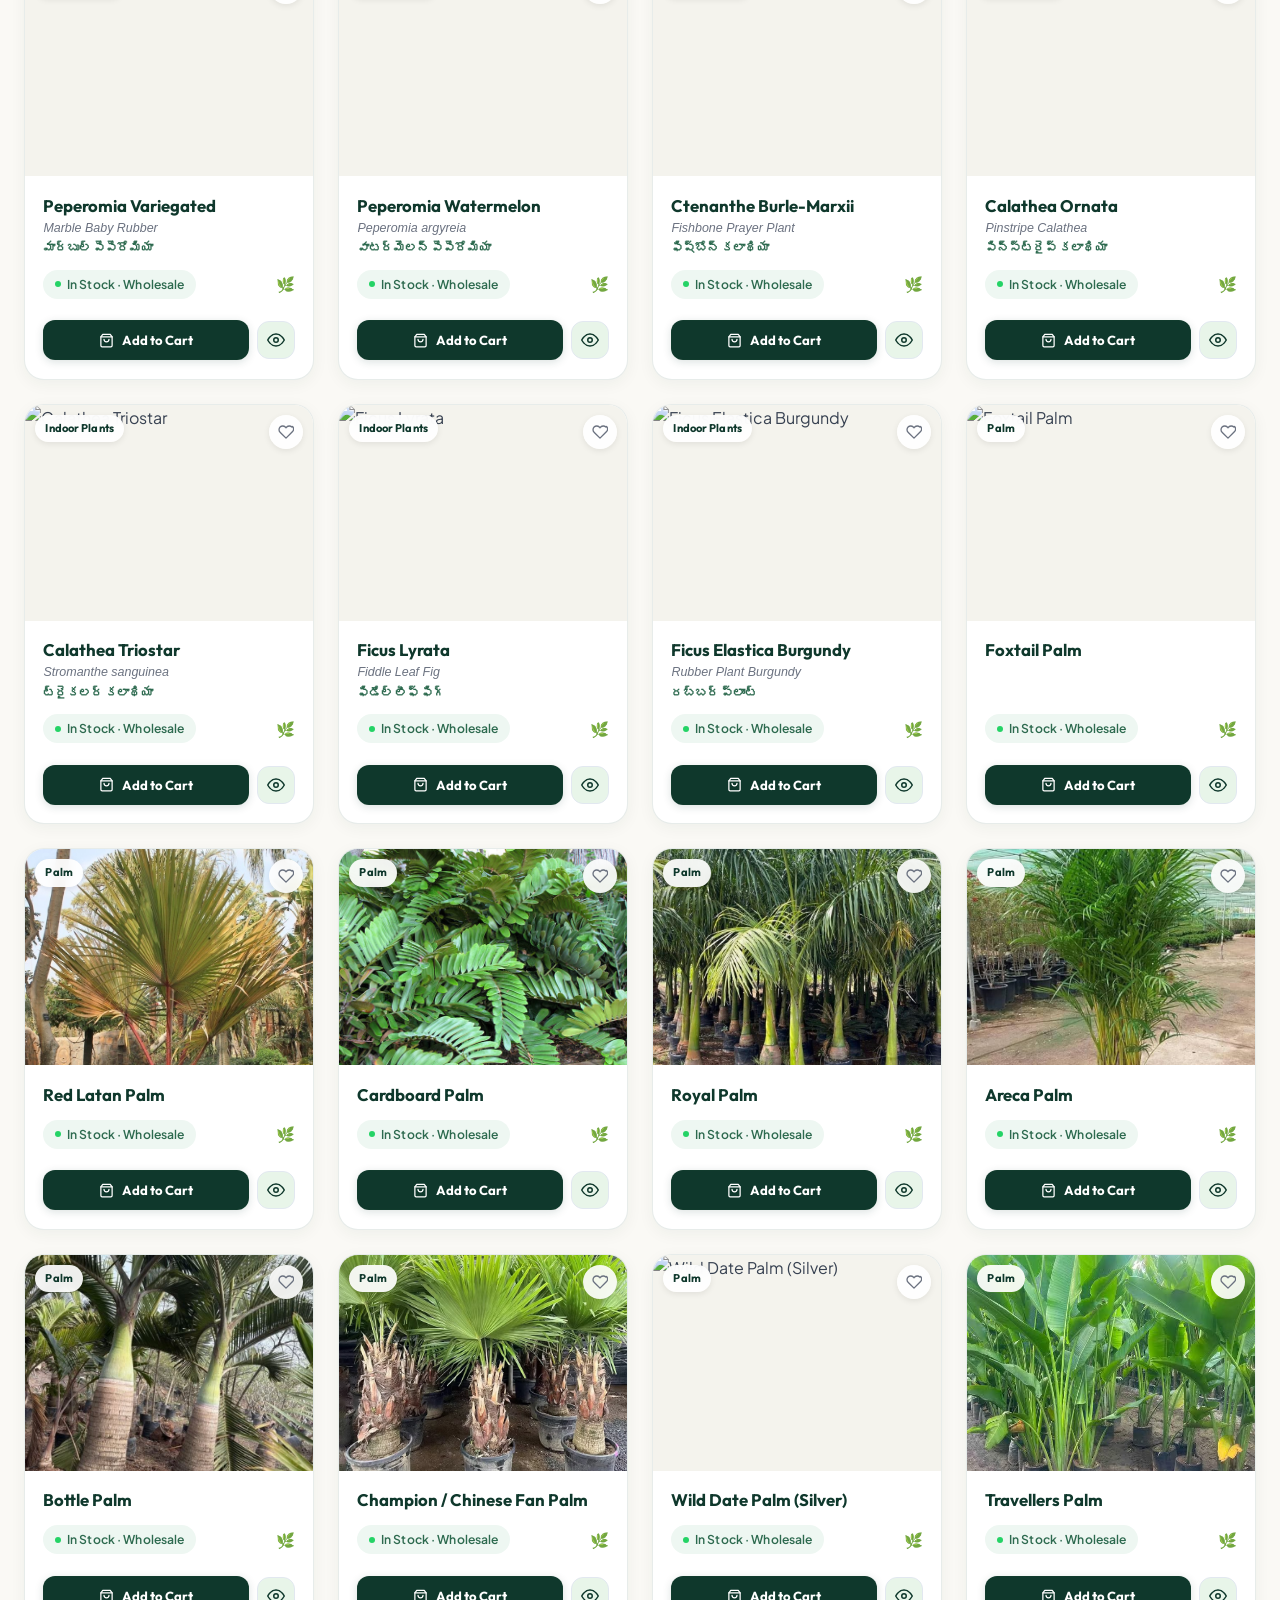
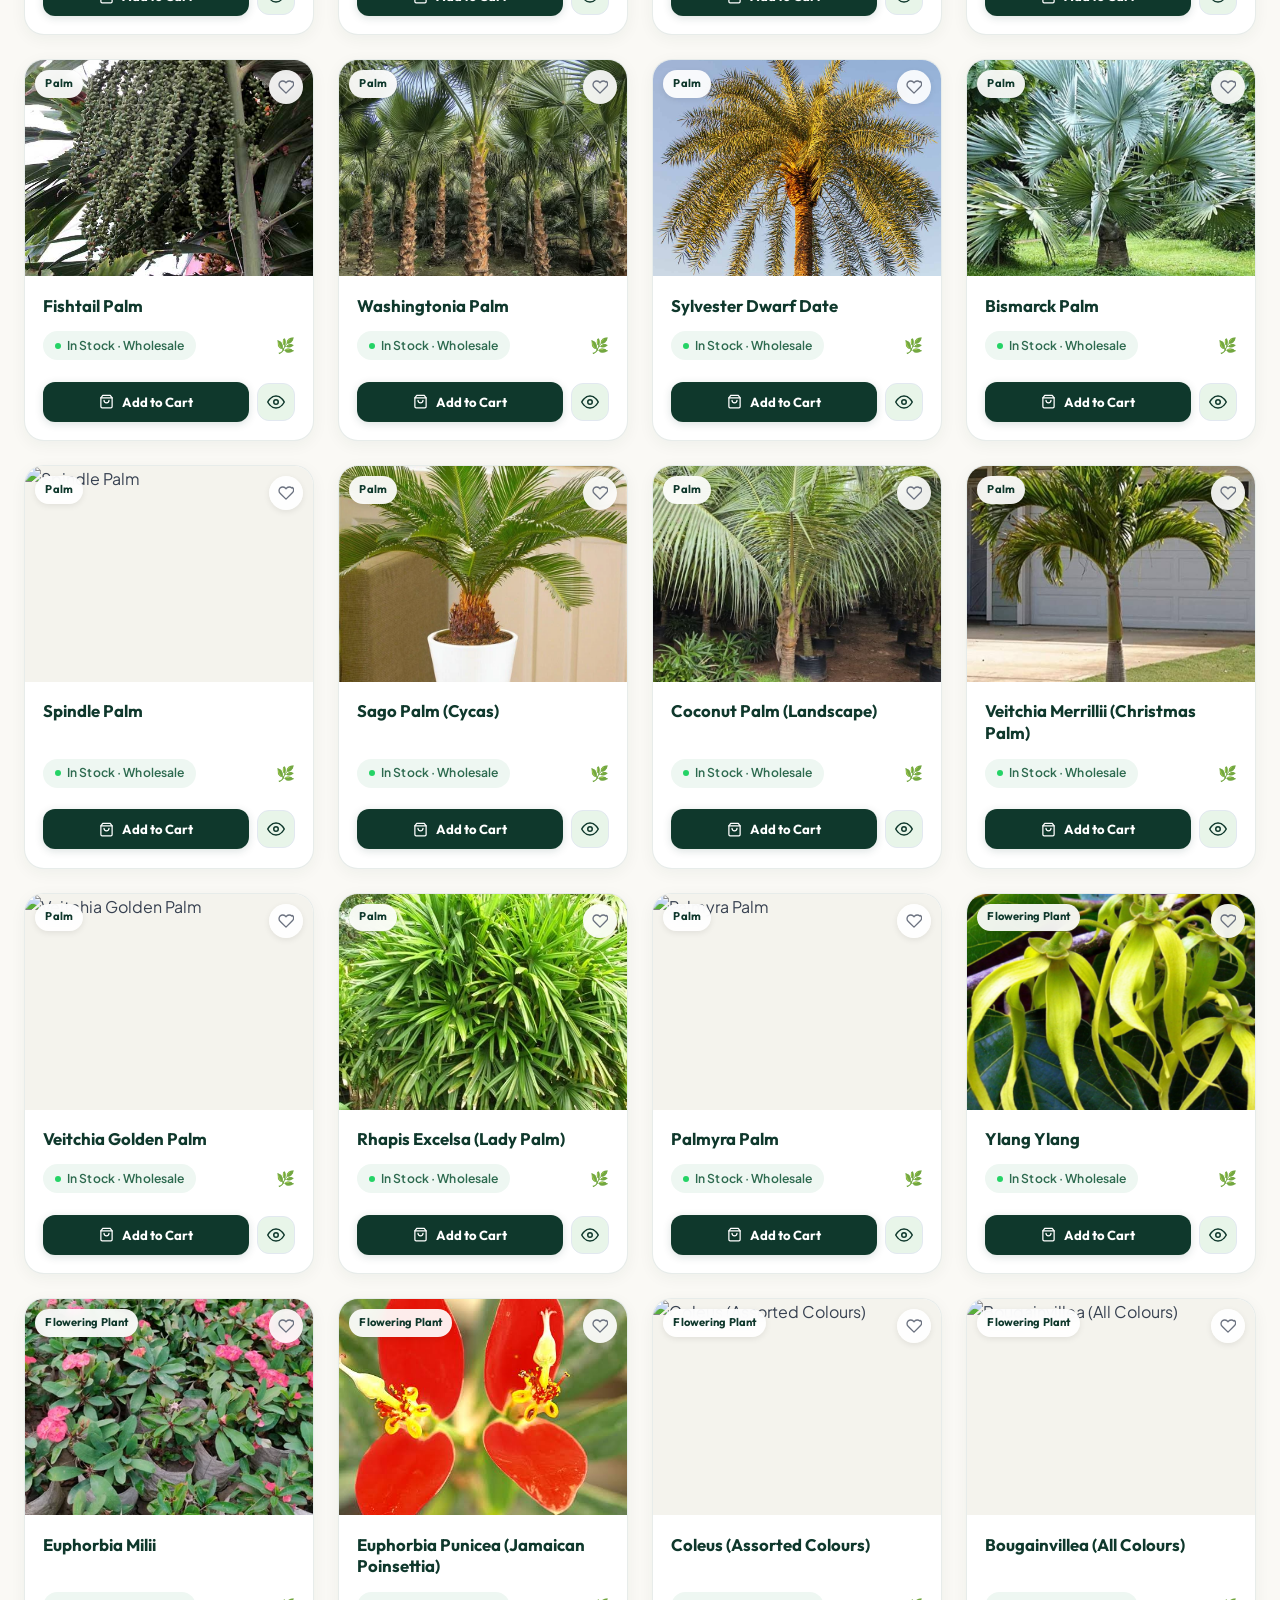
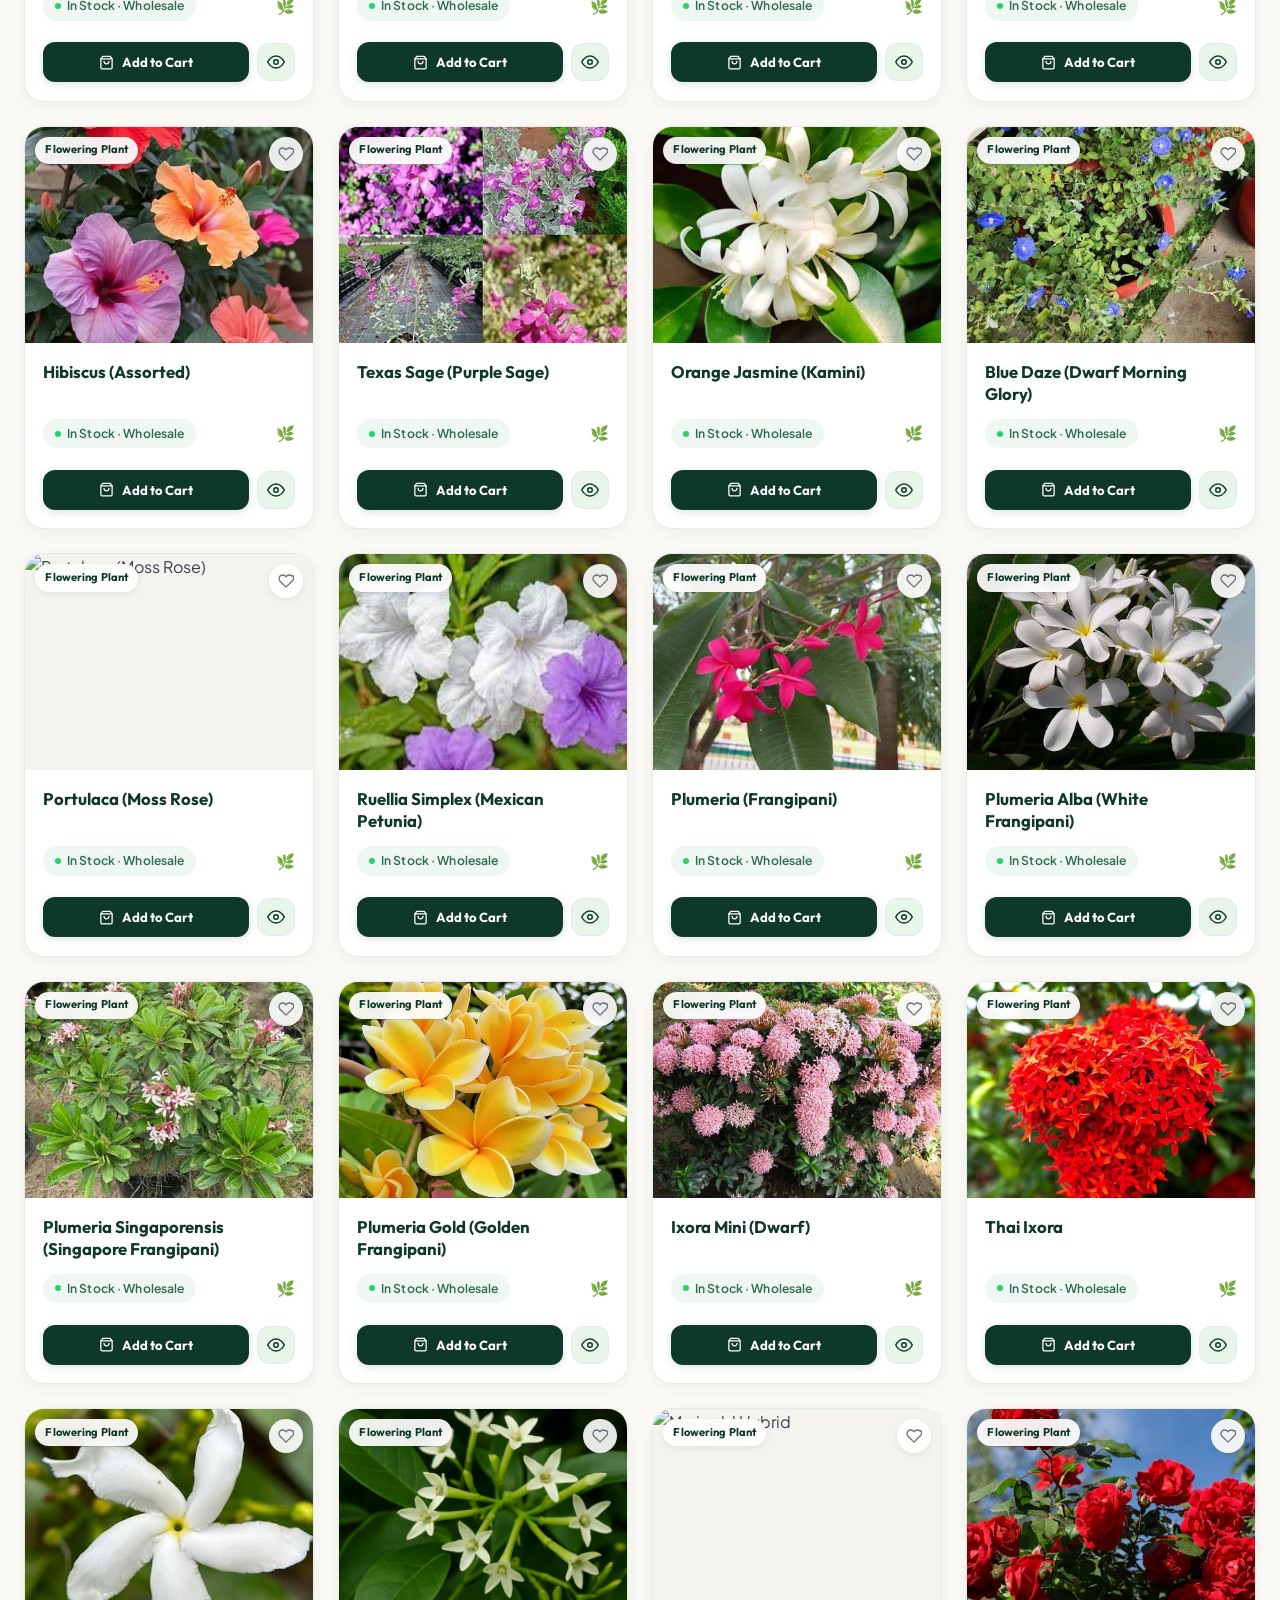
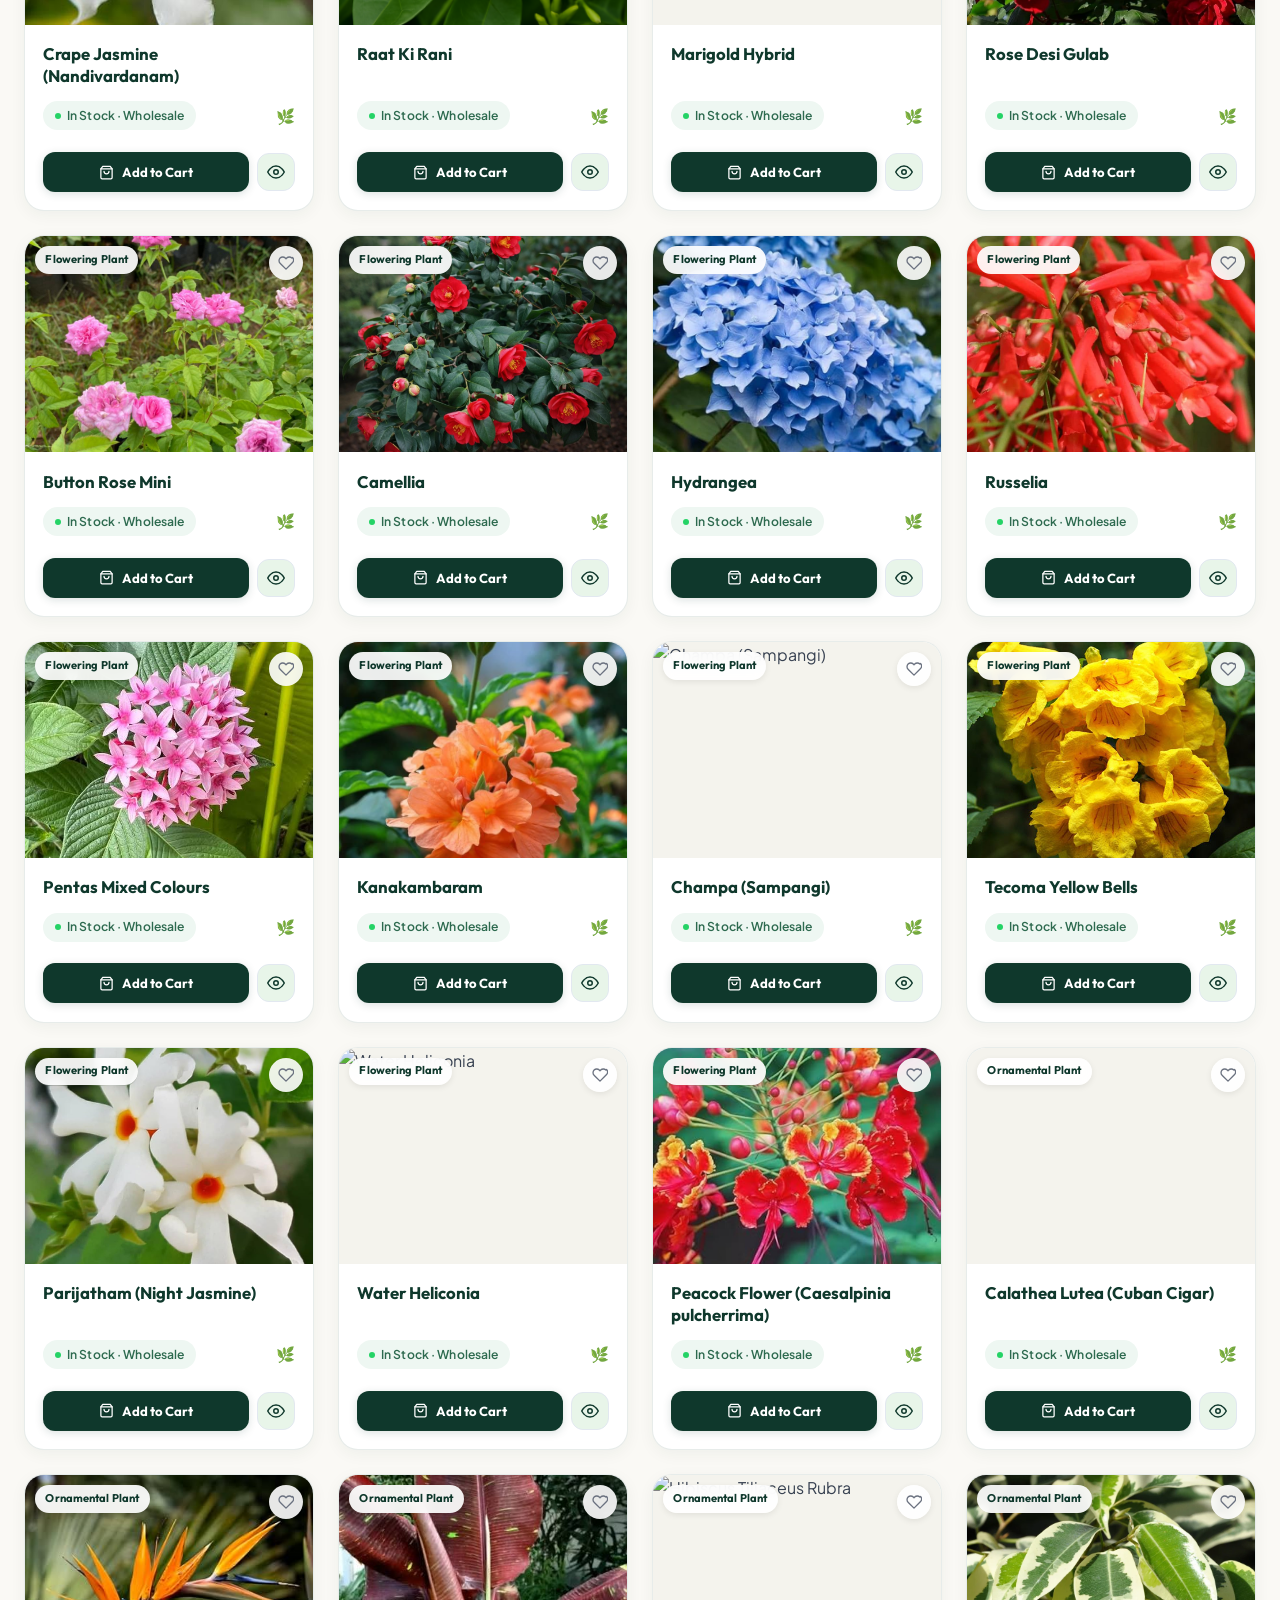
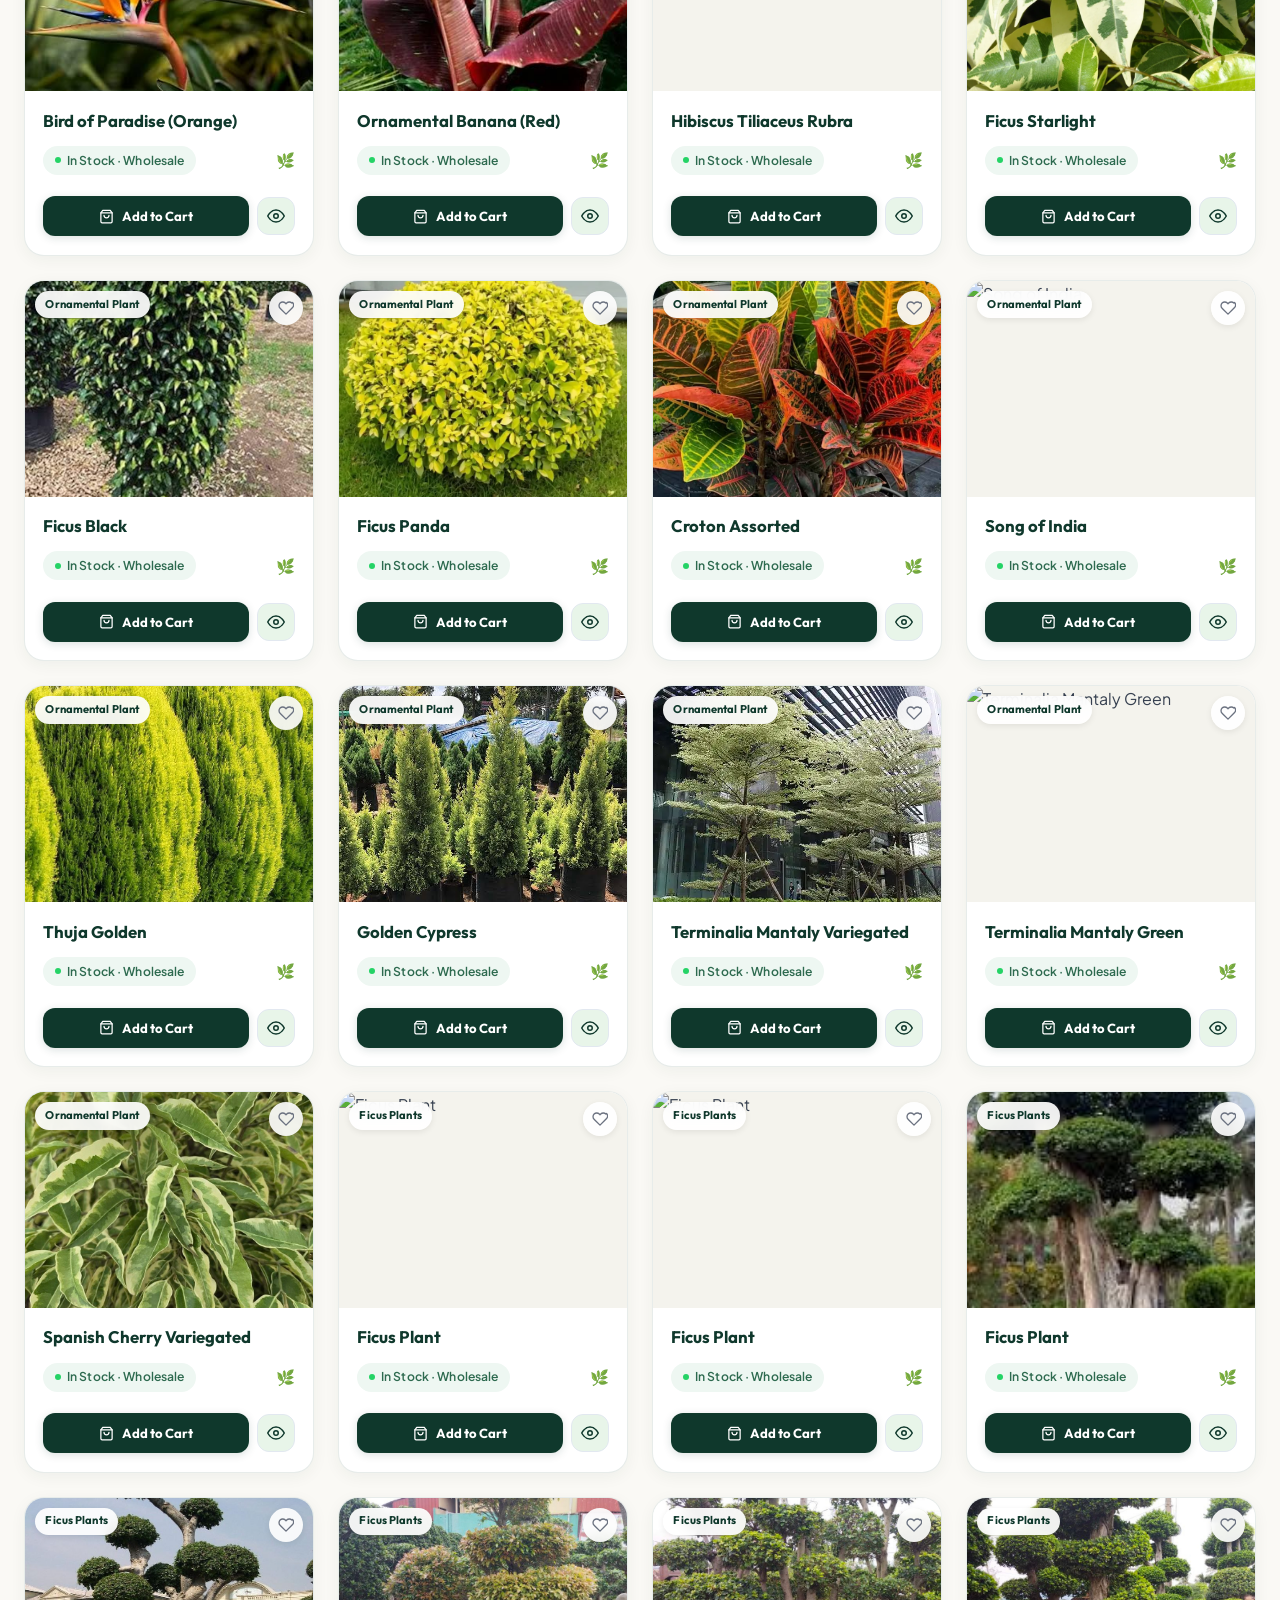
==== commit d712c2c8: "Fix mobile landing hero, hamburger navigation drawer, plant images, responsive catalog, and WhatsApp" ====
--- a/catalog.html
+++ b/catalog.html
@@ -183,7 +183,7 @@
         <span class="mobile-brand-sub">Vinayaka's Finest Nursery</span>
       </div>
       <button class="mobile-drawer-close-btn" id="mobileDrawerCloseBtn" aria-label="Close navigation menu">
-        <svg viewBox="0 0 24 24" width="22" height="22" fill="none" stroke="currentColor" stroke-width="2" stroke-linecap="round" stroke-linejoin="round">
+        <svg viewBox="0 0 24 24" width="22" height="22" fill="none" stroke="currentColor" stroke-width="2.5" stroke-linecap="round" stroke-linejoin="round">
           <line x1="18" y1="6" x2="6" y2="18"></line>
           <line x1="6" y1="6" x2="18" y2="18"></line>
         </svg>
@@ -194,44 +194,53 @@
       <ul class="mobile-drawer-nav-list">
         <li class="mobile-nav-item">
           <a href="index.html" class="mobile-nav-link">
-            <span>PLANTS</span>
-            <span class="nav-arrow">→</span>
-          </a>
-        </li>
-        <li class="mobile-nav-item">
-          <a href="index.html#trending-collection" class="mobile-nav-link">
-            <span>INDOOR PLANTS</span>
-            <span class="nav-arrow">→</span>
-          </a>
+            <span>Home</span>
+            <svg class="nav-chevron" viewBox="0 0 24 24" width="18" height="18" fill="none" stroke="currentColor" stroke-width="2" stroke-linecap="round" stroke-linejoin="round"><polyline points="9 18 15 12 9 6"></polyline></svg>
+          </a>
+        </li>
+        <li class="mobile-nav-item has-submenu">
+          <button class="mobile-nav-link mobile-submenu-toggle" aria-expanded="false" aria-controls="plantsSubmenu">
+            <span>Plants</span>
+            <svg class="nav-chevron" viewBox="0 0 24 24" width="18" height="18" fill="none" stroke="currentColor" stroke-width="2" stroke-linecap="round" stroke-linejoin="round"><polyline points="9 18 15 12 9 6"></polyline></svg>
+          </button>
+          <ul class="mobile-submenu" id="plantsSubmenu">
+            <li><a href="catalog.html?category=indoor" class="mobile-submenu-link">Indoor Plants</a></li>
+            <li><a href="catalog.html?category=avenue" class="mobile-submenu-link">Avenue Plants</a></li>
+            <li><a href="catalog.html?category=palm" class="mobile-submenu-link">Palm Varieties</a></li>
+            <li><a href="catalog.html?category=flowering" class="mobile-submenu-link">Flowering Plants</a></li>
+            <li><a href="catalog.html?category=ornamental" class="mobile-submenu-link">Ornamental Plants</a></li>
+            <li><a href="catalog.html?category=bonsai" class="mobile-submenu-link">Bonsai Plants</a></li>
+            <li><a href="catalog.html?category=fruit" class="mobile-submenu-link">Fruit Plants</a></li>
+          </ul>
         </li>
         <li class="mobile-nav-item">
           <a href="catalog.html" class="mobile-nav-link active">
-            <span>PLANT CATALOG</span>
-            <span class="nav-arrow">→</span>
+            <span>Plant Catalog</span>
+            <svg class="nav-chevron" viewBox="0 0 24 24" width="18" height="18" fill="none" stroke="currentColor" stroke-width="2" stroke-linecap="round" stroke-linejoin="round"><polyline points="9 18 15 12 9 6"></polyline></svg>
           </a>
         </li>
         <li class="mobile-nav-item">
           <a href="landscaping.html" class="mobile-nav-link">
-            <span>LANDSCAPING SERVICES</span>
-            <span class="nav-arrow">→</span>
+            <span>Landscaping Services</span>
+            <svg class="nav-chevron" viewBox="0 0 24 24" width="18" height="18" fill="none" stroke="currentColor" stroke-width="2" stroke-linecap="round" stroke-linejoin="round"><polyline points="9 18 15 12 9 6"></polyline></svg>
           </a>
         </li>
         <li class="mobile-nav-item">
           <a href="landscaping.html#projects" class="mobile-nav-link">
-            <span>PROJECT GALLERY</span>
-            <span class="nav-arrow">→</span>
+            <span>Project Gallery</span>
+            <svg class="nav-chevron" viewBox="0 0 24 24" width="18" height="18" fill="none" stroke="currentColor" stroke-width="2" stroke-linecap="round" stroke-linejoin="round"><polyline points="9 18 15 12 9 6"></polyline></svg>
           </a>
         </li>
         <li class="mobile-nav-item">
           <a href="index.html#about" class="mobile-nav-link">
-            <span>ABOUT US</span>
-            <span class="nav-arrow">→</span>
+            <span>About Us</span>
+            <svg class="nav-chevron" viewBox="0 0 24 24" width="18" height="18" fill="none" stroke="currentColor" stroke-width="2" stroke-linecap="round" stroke-linejoin="round"><polyline points="9 18 15 12 9 6"></polyline></svg>
           </a>
         </li>
         <li class="mobile-nav-item">
           <a href="index.html#contact-us" class="mobile-nav-link">
-            <span>CONTACT US</span>
-            <span class="nav-arrow">→</span>
+            <span>Contact Us</span>
+            <svg class="nav-chevron" viewBox="0 0 24 24" width="18" height="18" fill="none" stroke="currentColor" stroke-width="2" stroke-linecap="round" stroke-linejoin="round"><polyline points="9 18 15 12 9 6"></polyline></svg>
           </a>
         </li>
       </ul>
--- a/styles.css
+++ b/styles.css
@@ -425,10 +425,10 @@
 .mobile-drawer-overlay {
   position: fixed;
   inset: 0;
-  background: rgba(15, 56, 44, 0.45);
-  backdrop-filter: blur(4px);
-  -webkit-backdrop-filter: blur(4px);
-  z-index: 998;
+  background: rgba(15, 56, 44, 0.5);
+  backdrop-filter: blur(6px);
+  -webkit-backdrop-filter: blur(6px);
+  z-index: 99998;
   opacity: 0;
   visibility: hidden;
   transition: opacity 0.35s ease, visibility 0.35s ease;
@@ -444,18 +444,18 @@
   top: 0;
   left: 0;
   bottom: 0;
-  width: 85%;
-  max-width: 320px;
+  width: 88%;
+  max-width: 360px;
   height: 100vh;
   height: 100dvh;
   background-color: #FAF9F5;
-  z-index: 999;
+  z-index: 99999;
   display: flex;
   flex-direction: column;
-  box-shadow: 6px 0 28px rgba(15, 56, 44, 0.18);
+  box-shadow: 6px 0 32px rgba(15, 56, 44, 0.22);
   transform: translateX(-100%);
-  transition: transform 0.35s cubic-bezier(0.16, 1, 0.3, 1);
-  overflow-y: auto;
+  transition: transform 0.38s cubic-bezier(0.16, 1, 0.3, 1);
+  overflow: hidden;
 }
 
 .mobile-drawer.open {
@@ -466,9 +466,10 @@
   display: flex;
   align-items: center;
   justify-content: space-between;
-  padding: 1.25rem 1.25rem 1rem 1.25rem;
+  padding: 1.35rem 1.35rem 1.1rem 1.35rem;
   border-bottom: 1px solid rgba(15, 56, 44, 0.1);
   background-color: #FFFFFF;
+  flex-shrink: 0;
 }
 
 .mobile-drawer-brand {
@@ -478,7 +479,7 @@
 
 .mobile-brand-title {
   font-family: var(--font-display);
-  font-size: 1.15rem;
+  font-size: 1.2rem;
   font-weight: 700;
   color: var(--color-nursery-dark);
   line-height: 1.2;
@@ -490,11 +491,12 @@
   color: var(--color-nursery-medium);
   letter-spacing: 0.08em;
   text-transform: uppercase;
+  margin-top: 1px;
 }
 
 .mobile-drawer-close-btn {
-  width: 38px;
-  height: 38px;
+  width: 40px;
+  height: 40px;
   border-radius: 50%;
   background-color: var(--color-bg-input);
   color: var(--color-nursery-dark);
@@ -503,6 +505,7 @@
   justify-content: center;
   cursor: pointer;
   transition: background-color 0.2s ease, transform 0.2s ease;
+  flex-shrink: 0;
 }
 
 .mobile-drawer-close-btn:hover {
@@ -515,7 +518,9 @@
   flex-direction: column;
   justify-content: space-between;
   flex-grow: 1;
-  padding: 0.5rem 0 1.5rem 0;
+  padding: 0.5rem 0 0 0;
+  overflow-y: auto;
+  -webkit-overflow-scrolling: touch;
 }
 
 .mobile-drawer-nav-list {
@@ -524,33 +529,53 @@
 }
 
 .mobile-nav-item {
-  border-bottom: 1px solid rgba(15, 56, 44, 0.06);
+  border-bottom: 1px solid rgba(15, 56, 44, 0.07);
 }
 
 .mobile-nav-link {
   display: flex;
   align-items: center;
   justify-content: space-between;
-  padding: 1.05rem 1.35rem;
+  width: 100%;
+  padding: 1.1rem 1.35rem;
   font-family: var(--font-display);
   font-size: 0.95rem;
   font-weight: 600;
   color: var(--color-nursery-dark);
-  letter-spacing: 0.04em;
+  letter-spacing: 0.02em;
+  text-align: left;
   transition: background-color 0.2s ease, color 0.2s ease, padding-left 0.2s ease;
+  cursor: pointer;
+  -webkit-tap-highlight-color: transparent;
 }
 
 .mobile-nav-link:hover,
+.mobile-nav-link:active,
 .mobile-nav-link.active {
-  background-color: rgba(27, 67, 50, 0.06);
+  background-color: rgba(27, 67, 50, 0.05);
   color: var(--color-nursery-medium);
-  padding-left: 1.6rem;
-}
-
+}
+
+/* Chevron icon for navigation items */
+.nav-chevron {
+  width: 18px;
+  height: 18px;
+  color: var(--color-nursery-light);
+  opacity: 0.6;
+  flex-shrink: 0;
+  transition: transform 0.3s cubic-bezier(0.16, 1, 0.3, 1), opacity 0.2s ease;
+}
+
+.mobile-nav-link:hover .nav-chevron {
+  opacity: 1;
+  transform: translateX(3px);
+}
+
+/* Legacy arrow support */
 .mobile-nav-link .nav-arrow {
   font-size: 1rem;
   color: var(--color-nursery-light);
-  opacity: 0.7;
+  opacity: 0.6;
   transition: transform 0.2s ease;
 }
 
@@ -559,9 +584,77 @@
   opacity: 1;
 }
 
+/* Submenu toggle - chevron rotation */
+.mobile-submenu-toggle[aria-expanded="true"] .nav-chevron {
+  transform: rotate(90deg);
+  opacity: 1;
+  color: var(--color-nursery-medium);
+}
+
+/* Submenu container - collapsed by default */
+.mobile-submenu {
+  max-height: 0;
+  overflow: hidden;
+  transition: max-height 0.35s cubic-bezier(0.16, 1, 0.3, 1);
+  background-color: rgba(27, 67, 50, 0.03);
+}
+
+.mobile-submenu.open {
+  max-height: 500px;
+}
+
+.mobile-submenu li {
+  border-bottom: 1px solid rgba(15, 56, 44, 0.04);
+}
+
+.mobile-submenu li:last-child {
+  border-bottom: none;
+}
+
+.mobile-submenu-link {
+  display: block;
+  padding: 0.85rem 1.35rem 0.85rem 2.4rem;
+  font-family: var(--font-body);
+  font-size: 0.88rem;
+  font-weight: 500;
+  color: var(--color-text-body);
+  letter-spacing: 0.01em;
+  transition: background-color 0.2s ease, color 0.2s ease, padding-left 0.2s ease;
+  position: relative;
+  -webkit-tap-highlight-color: transparent;
+}
+
+.mobile-submenu-link::before {
+  content: '';
+  position: absolute;
+  left: 1.5rem;
+  top: 50%;
+  transform: translateY(-50%);
+  width: 5px;
+  height: 5px;
+  border-radius: 50%;
+  background-color: var(--color-nursery-light);
+  opacity: 0.5;
+  transition: opacity 0.2s ease, background-color 0.2s ease;
+}
+
+.mobile-submenu-link:hover,
+.mobile-submenu-link:active {
+  background-color: rgba(27, 67, 50, 0.06);
+  color: var(--color-nursery-dark);
+  padding-left: 2.6rem;
+}
+
+.mobile-submenu-link:hover::before {
+  opacity: 1;
+  background-color: var(--color-nursery-medium);
+}
+
 .mobile-drawer-footer {
-  padding: 1.25rem;
+  padding: 1.25rem 1.35rem;
   margin-top: auto;
+  flex-shrink: 0;
+  border-top: 1px solid rgba(15, 56, 44, 0.08);
 }
 
 .mobile-drawer-wa-btn {
@@ -571,7 +664,7 @@
   gap: 0.6rem;
   background-color: #25d366;
   color: #ffffff;
-  padding: 0.85rem 1rem;
+  padding: 0.9rem 1rem;
   border-radius: 12px;
   font-family: var(--font-display);
   font-size: 0.85rem;
@@ -902,6 +995,13 @@
 
 /* Mobile Devices (768px and down) */
 @media (max-width: 768px) {
+  .announcement-bar {
+    height: 36px;
+    min-height: 36px;
+    font-size: 0.725rem;
+    letter-spacing: 0.04em;
+  }
+
   .mobile-menu-btn {
     display: flex;
   }
@@ -911,7 +1011,12 @@
   }
 
   .brand-name {
-    font-size: 1.2rem;
+    font-size: clamp(1.05rem, 4.2vw, 1.25rem);
+    white-space: nowrap;
+  }
+
+  .header-actions {
+    gap: 0.5rem;
   }
 
   .search-container {
@@ -923,33 +1028,13 @@
 
   .header-container {
     flex-wrap: wrap;
-    padding: 0.75rem 1rem;
-  }
-
-  /* Mobile Navigation Drawer */
+    padding: 0.65rem 0.85rem;
+    gap: 0.5rem 0.75rem;
+  }
+
+  /* Desktop Navigation Bar hidden on mobile */
   .main-nav {
-    position: fixed;
-    top: 0;
-    left: -280px;
-    width: 280px;
-    height: 100vh;
-    z-index: 100;
-    box-shadow: var(--shadow-xl);
-    transition: transform var(--transition-normal);
-  }
-
-  .main-nav.open {
-    transform: translateX(280px);
-  }
-
-  .nav-container {
-    padding: 2rem 1.5rem;
-  }
-
-  .nav-list {
-    flex-direction: column;
-    align-items: flex-start;
-    gap: 1.25rem;
+    display: none !important;
   }
 
   .nav-link {
@@ -958,30 +1043,75 @@
   }
 
   .hero-section {
-    padding: 2rem 1rem 3rem;
+    min-height: auto;
+    padding: 2.25rem 1rem 2.75rem;
+  }
+
+  .hero-container {
+    flex-direction: column;
+    align-items: center;
+    gap: 1.5rem;
+  }
+
+  .hero-content {
+    align-items: center;
+    text-align: center;
+    width: 100%;
+    max-width: 100%;
+  }
+
+  .hero-badges-row {
+    justify-content: center;
+    gap: 0.5rem;
+    margin-bottom: 1.15rem;
+    width: 100%;
+  }
+
+  .hero-badge {
+    font-size: 0.68rem;
+    padding: 0.38rem 0.85rem;
+    letter-spacing: 0.05em;
   }
 
   .hero-heading {
-    font-size: 2.4rem;
+    font-size: clamp(1.85rem, 7vw, 2.5rem);
+    line-height: 1.18;
+    margin-bottom: 0.85rem;
   }
 
   .hero-subheading {
-    font-size: 1rem;
+    font-size: 0.95rem;
+    line-height: 1.55;
+    margin-bottom: 1.75rem;
+    max-width: 100%;
+    padding: 0 0.25rem;
+  }
+
+  .hero-cta-group {
+    width: 100%;
+    justify-content: center;
+    margin-bottom: 2rem;
   }
 
   .btn-shop-now {
     width: 100%;
+    max-width: 340px;
     justify-content: center;
-    padding: 1rem 2rem;
-  }
-
-  .hero-cta-group {
-    width: 100%;
+    padding: 0.95rem 1.75rem;
+    font-size: 0.88rem;
   }
 
   .hero-highlights {
     flex-direction: column;
-    gap: 0.75rem;
+    align-items: center;
+    justify-content: center;
+    gap: 0.65rem;
+    padding-top: 1.25rem;
+    width: 100%;
+  }
+
+  .highlight-item {
+    font-size: 0.825rem;
   }
 
   .hero-img {
@@ -990,9 +1120,28 @@
   }
 
   .floating-badge {
-    bottom: 16px;
-    left: 16px;
+    bottom: 12px;
+    left: 50%;
+    transform: translateX(-50%);
     padding: 0.6rem 1rem;
+    white-space: nowrap;
+  }
+}
+
+@media (max-width: 480px) {
+  .hero-badges-row {
+    flex-direction: column;
+    align-items: center;
+  }
+
+  .hero-badge {
+    width: 100%;
+    max-width: 280px;
+    justify-content: center;
+  }
+
+  .floating-badge {
+    display: none;
   }
 }
 
@@ -4356,7 +4505,7 @@
   inset: 0;
   background-color: rgba(15, 56, 44, 0.45);
   backdrop-filter: blur(4px);
-  z-index: 1000;
+  z-index: 99998;
   opacity: 0;
   visibility: hidden;
   transition: opacity 0.3s ease, visibility 0.3s ease;
@@ -4375,7 +4524,7 @@
   max-width: 420px;
   height: 100vh;
   background-color: #FFFFFF;
-  z-index: 1001;
+  z-index: 99999;
   display: flex;
   flex-direction: column;
   box-shadow: -8px 0 32px rgba(15, 56, 44, 0.18);
@@ -7495,13 +7644,15 @@
 
 @media (max-width: 640px) {
   .search-results-dropdown {
-    position: fixed;
-    top: 70px;
-    left: 12px;
-    right: 12px;
-    width: auto;
+    position: absolute;
+    top: calc(100% + 6px);
+    left: 0;
+    right: 0;
+    width: 100%;
     min-width: 0;
-    max-height: 70vh;
+    max-height: 65vh;
+    z-index: 99995;
+    box-shadow: 0 12px 32px rgba(15, 56, 44, 0.22);
   }
 }
 
@@ -7853,74 +8004,84 @@
 /* Catalog Mobile Responsive Rules */
 @media (max-width: 1024px) {
   .catalog-products-grid {
-    grid-template-columns: repeat(3, 1fr);
-    gap: 1.25rem;
+    display: grid !important;
+    grid-template-columns: repeat(3, 1fr) !important;
+    gap: 1.25rem !important;
+    width: 100% !important;
   }
 }
 
 @media (max-width: 768px) {
   .catalog-products-grid {
-    grid-template-columns: repeat(2, 1fr);
-    gap: 1rem;
+    display: grid !important;
+    grid-template-columns: repeat(2, 1fr) !important;
+    gap: 1rem !important;
+    width: 100% !important;
   }
 
   .catalog-card-body {
-    padding: 0.85rem;
+    padding: 0.85rem !important;
   }
 
   .catalog-card-title {
-    font-size: 0.92rem;
+    font-size: 0.92rem !important;
   }
 
   .btn-card-add-cart {
-    padding: 0.55rem 0.65rem;
-    font-size: 0.76rem;
+    padding: 0.55rem 0.5rem !important;
+    font-size: 0.76rem !important;
   }
 }
 
 @media (max-width: 480px) {
   .catalog-products-grid {
-    grid-template-columns: repeat(2, 1fr);
-    gap: 0.75rem;
+    display: grid !important;
+    grid-template-columns: repeat(2, 1fr) !important;
+    gap: 0.75rem !important;
+    width: 100% !important;
   }
 
   .catalog-card-body {
-    padding: 0.75rem 0.65rem;
+    padding: 0.75rem 0.65rem !important;
+    gap: 0.4rem !important;
   }
 
   .catalog-card-title {
-    font-size: 0.88rem;
+    font-size: 0.88rem !important;
+    line-height: 1.25 !important;
   }
 
   .catalog-botanical-name,
   .catalog-telugu-name {
-    font-size: 0.72rem;
+    font-size: 0.72rem !important;
   }
 
   .card-actions-row {
-    gap: 0.35rem;
+    gap: 0.35rem !important;
   }
 
   .btn-card-add-cart {
-    padding: 0.5rem 0.4rem;
-    font-size: 0.72rem;
-    gap: 0.25rem;
+    padding: 0.45rem 0.35rem !important;
+    font-size: 0.72rem !important;
+    gap: 0.25rem !important;
+    height: 36px !important;
   }
 
   .btn-card-view-eye {
-    width: 34px;
-    height: 34px;
+    width: 36px !important;
+    height: 36px !important;
   }
 }
 
 @media (max-width: 360px) {
   .catalog-products-grid {
-    grid-template-columns: 1fr;
-  }
-}
-
-
-
-
-
-
+    display: grid !important;
+    grid-template-columns: 1fr !important;
+  }
+}
+
+
+
+
+
+
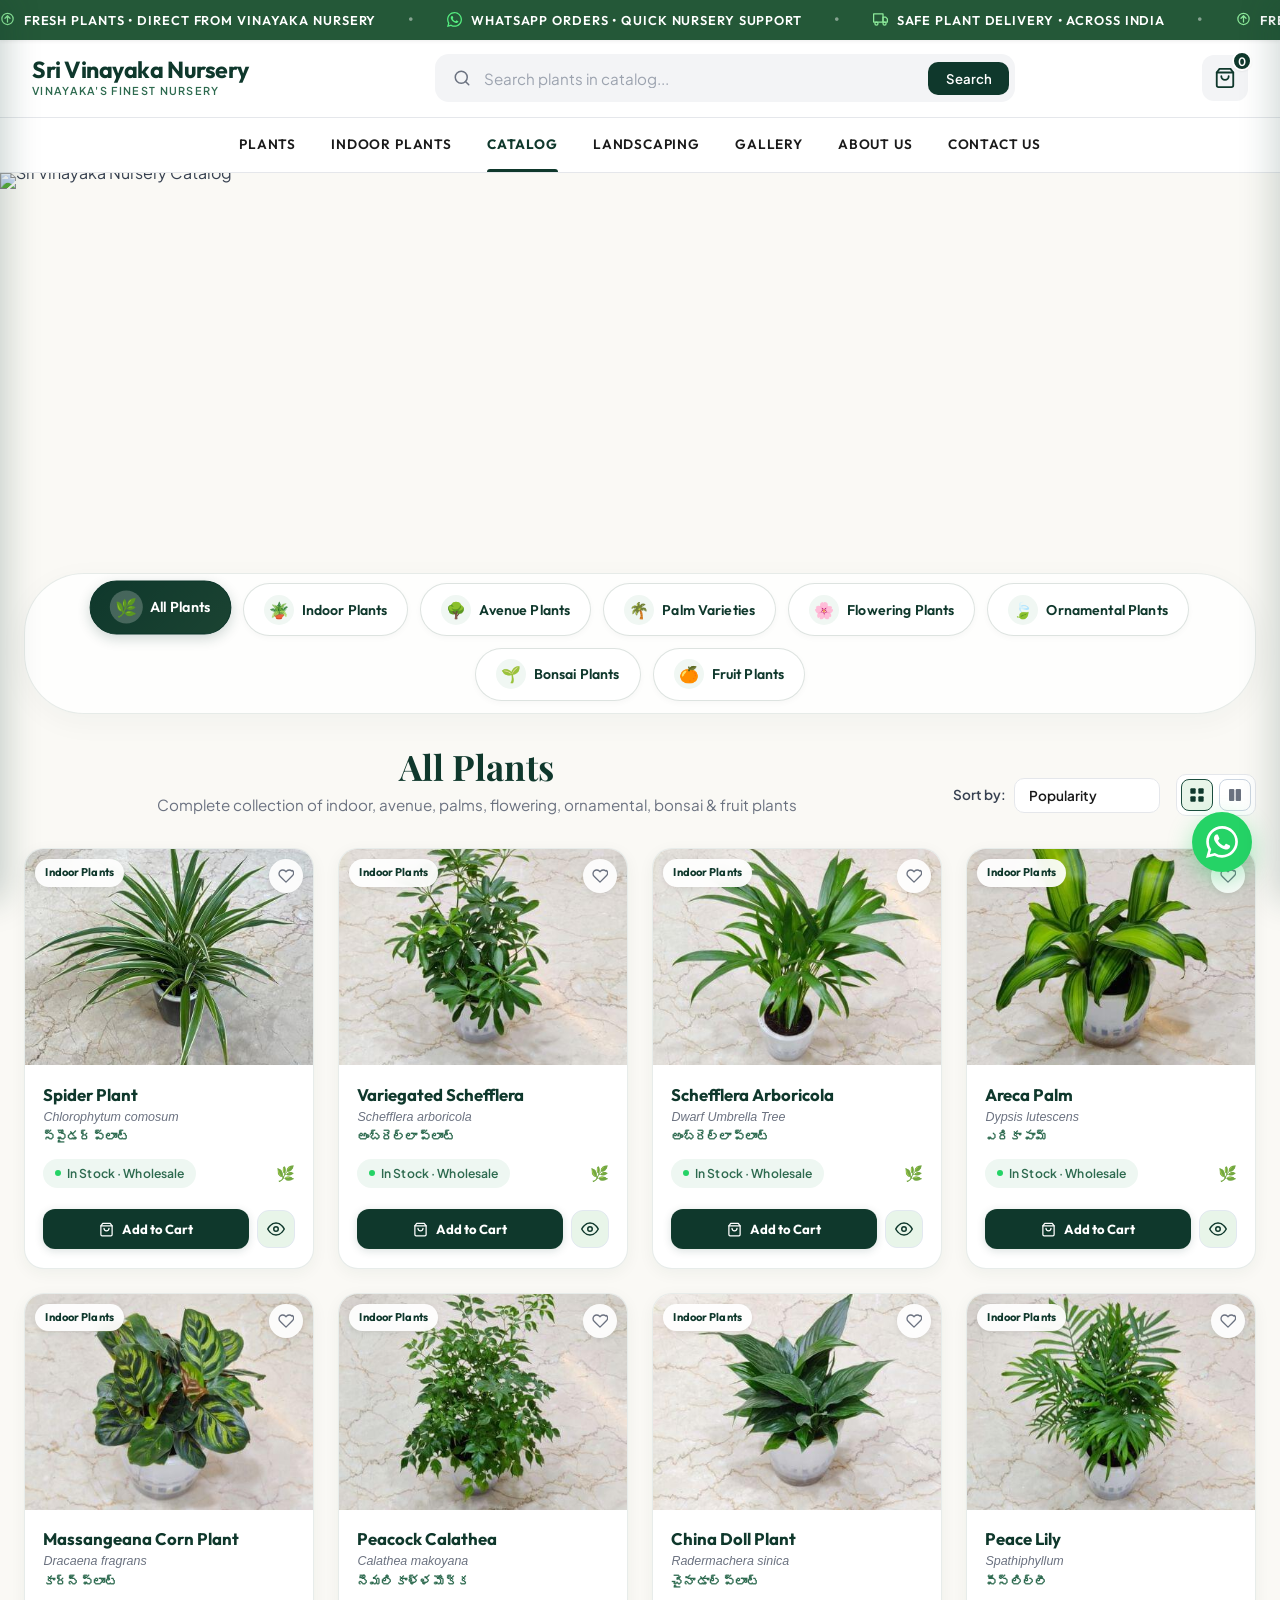
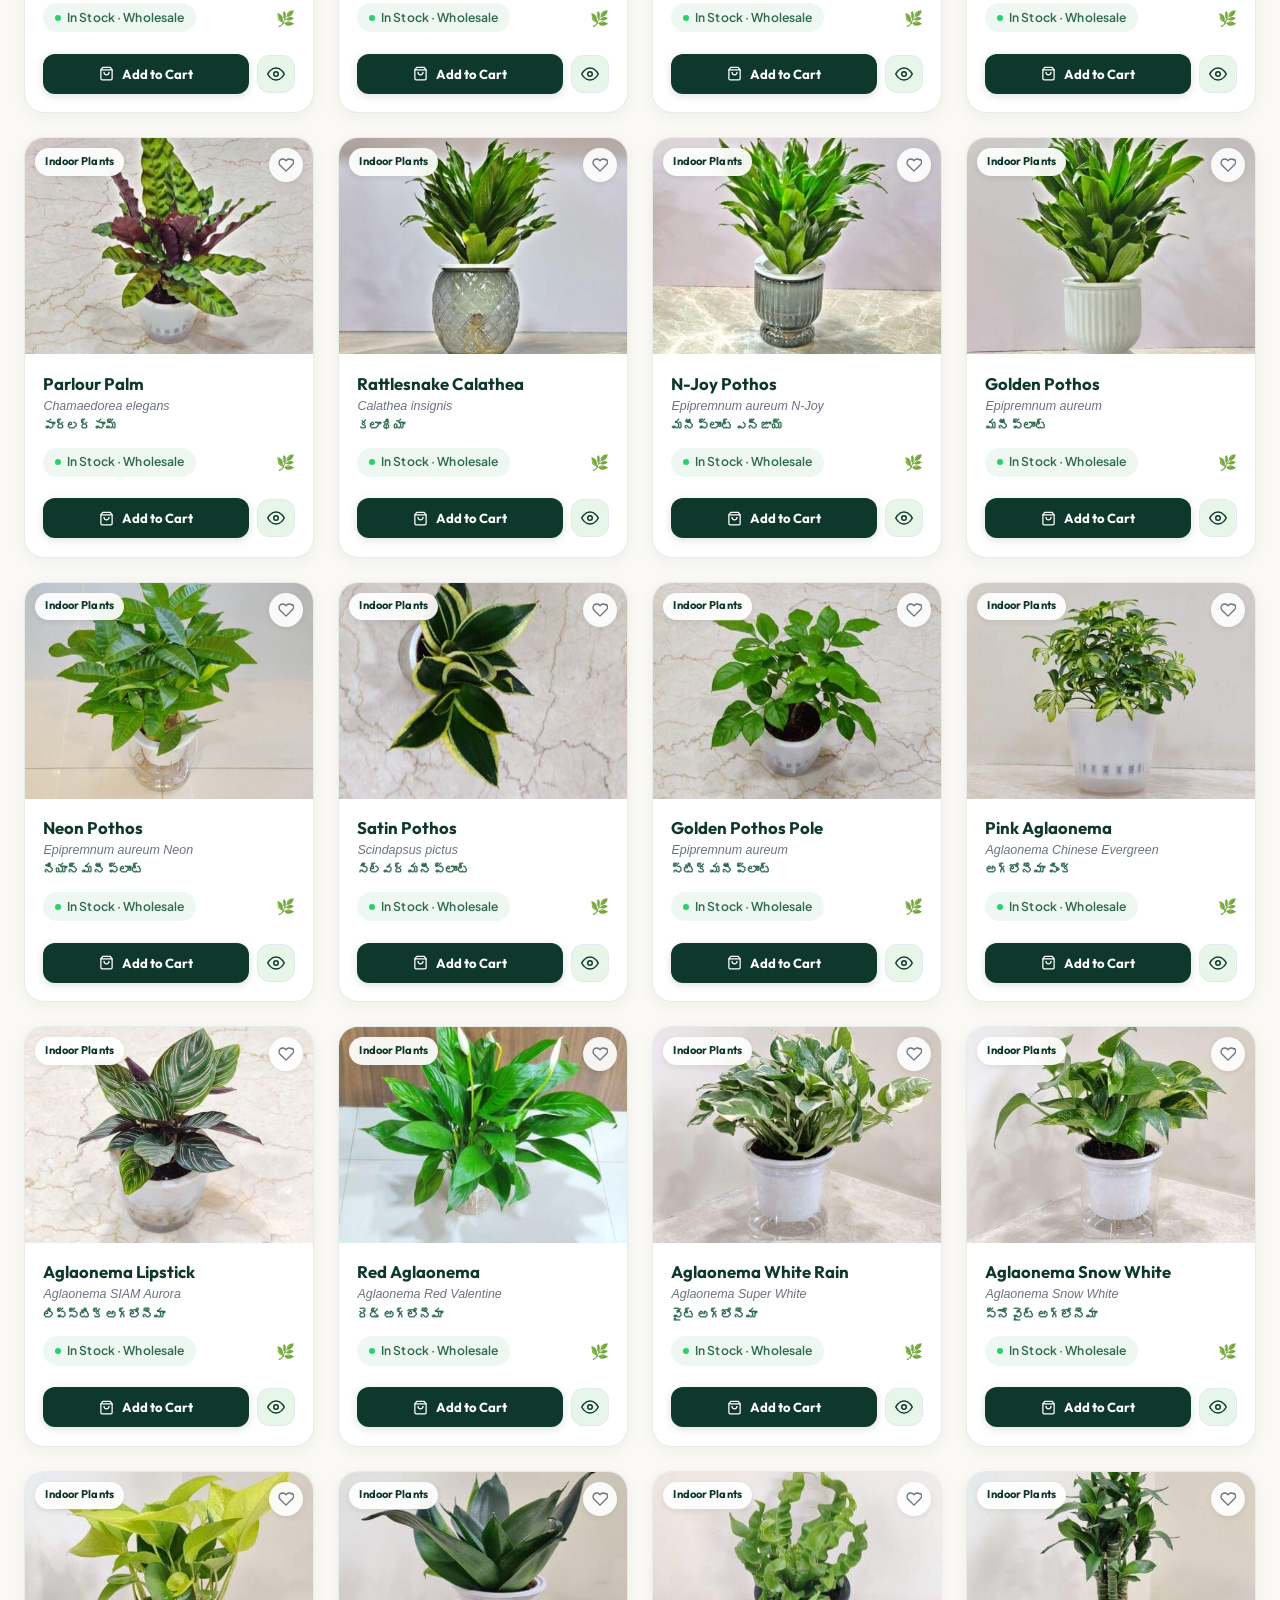
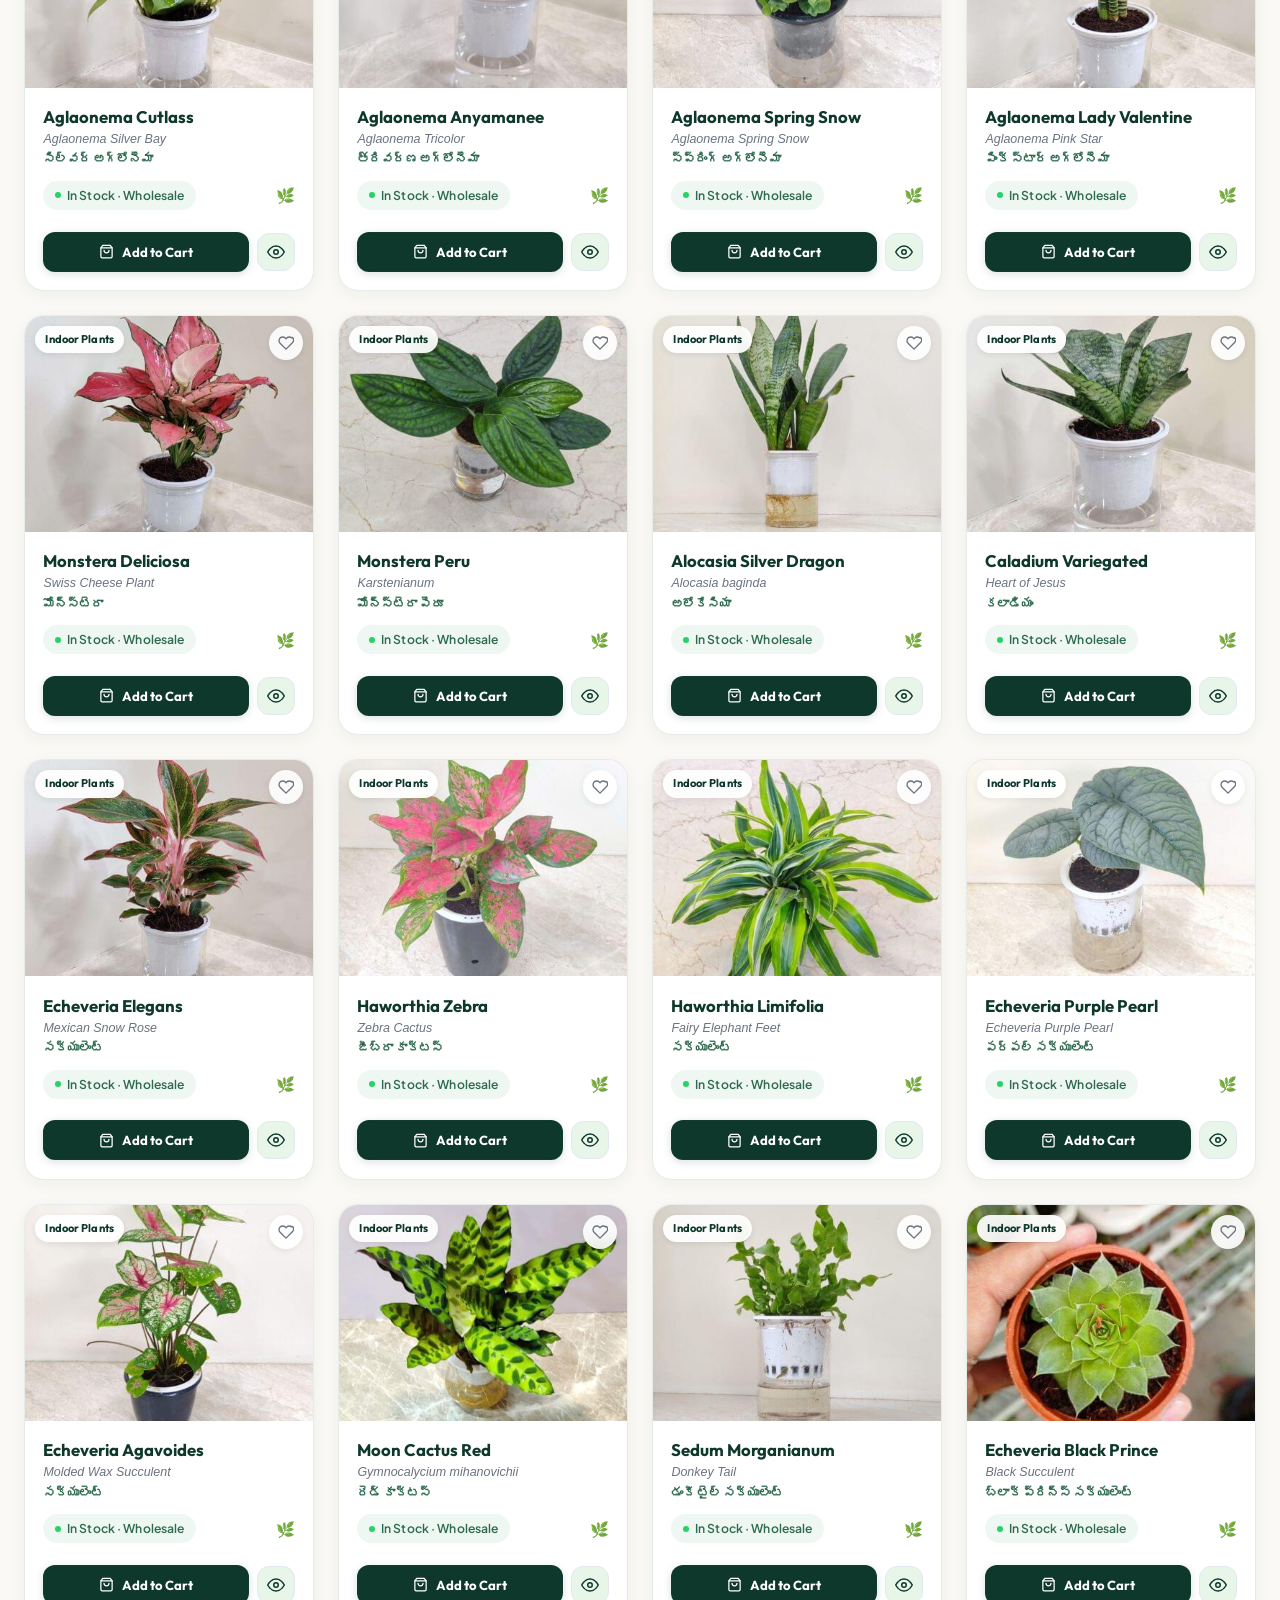
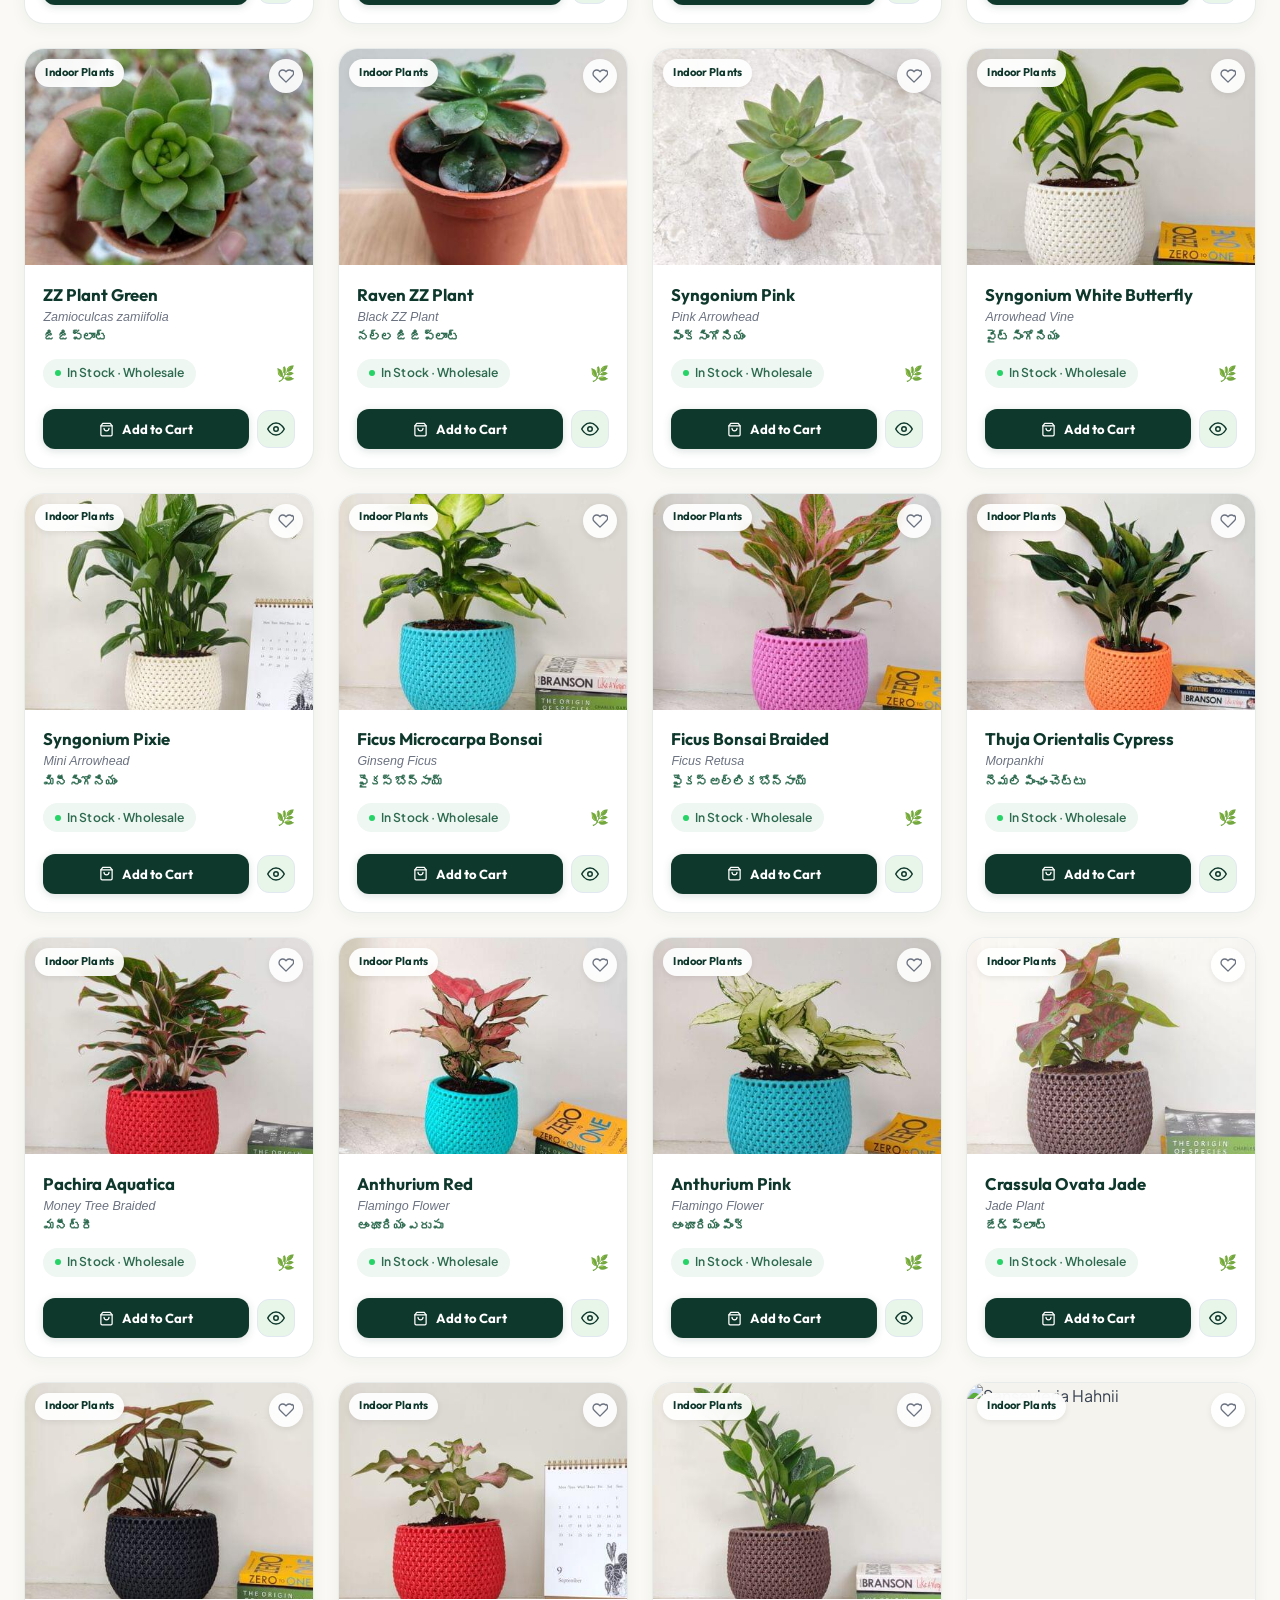
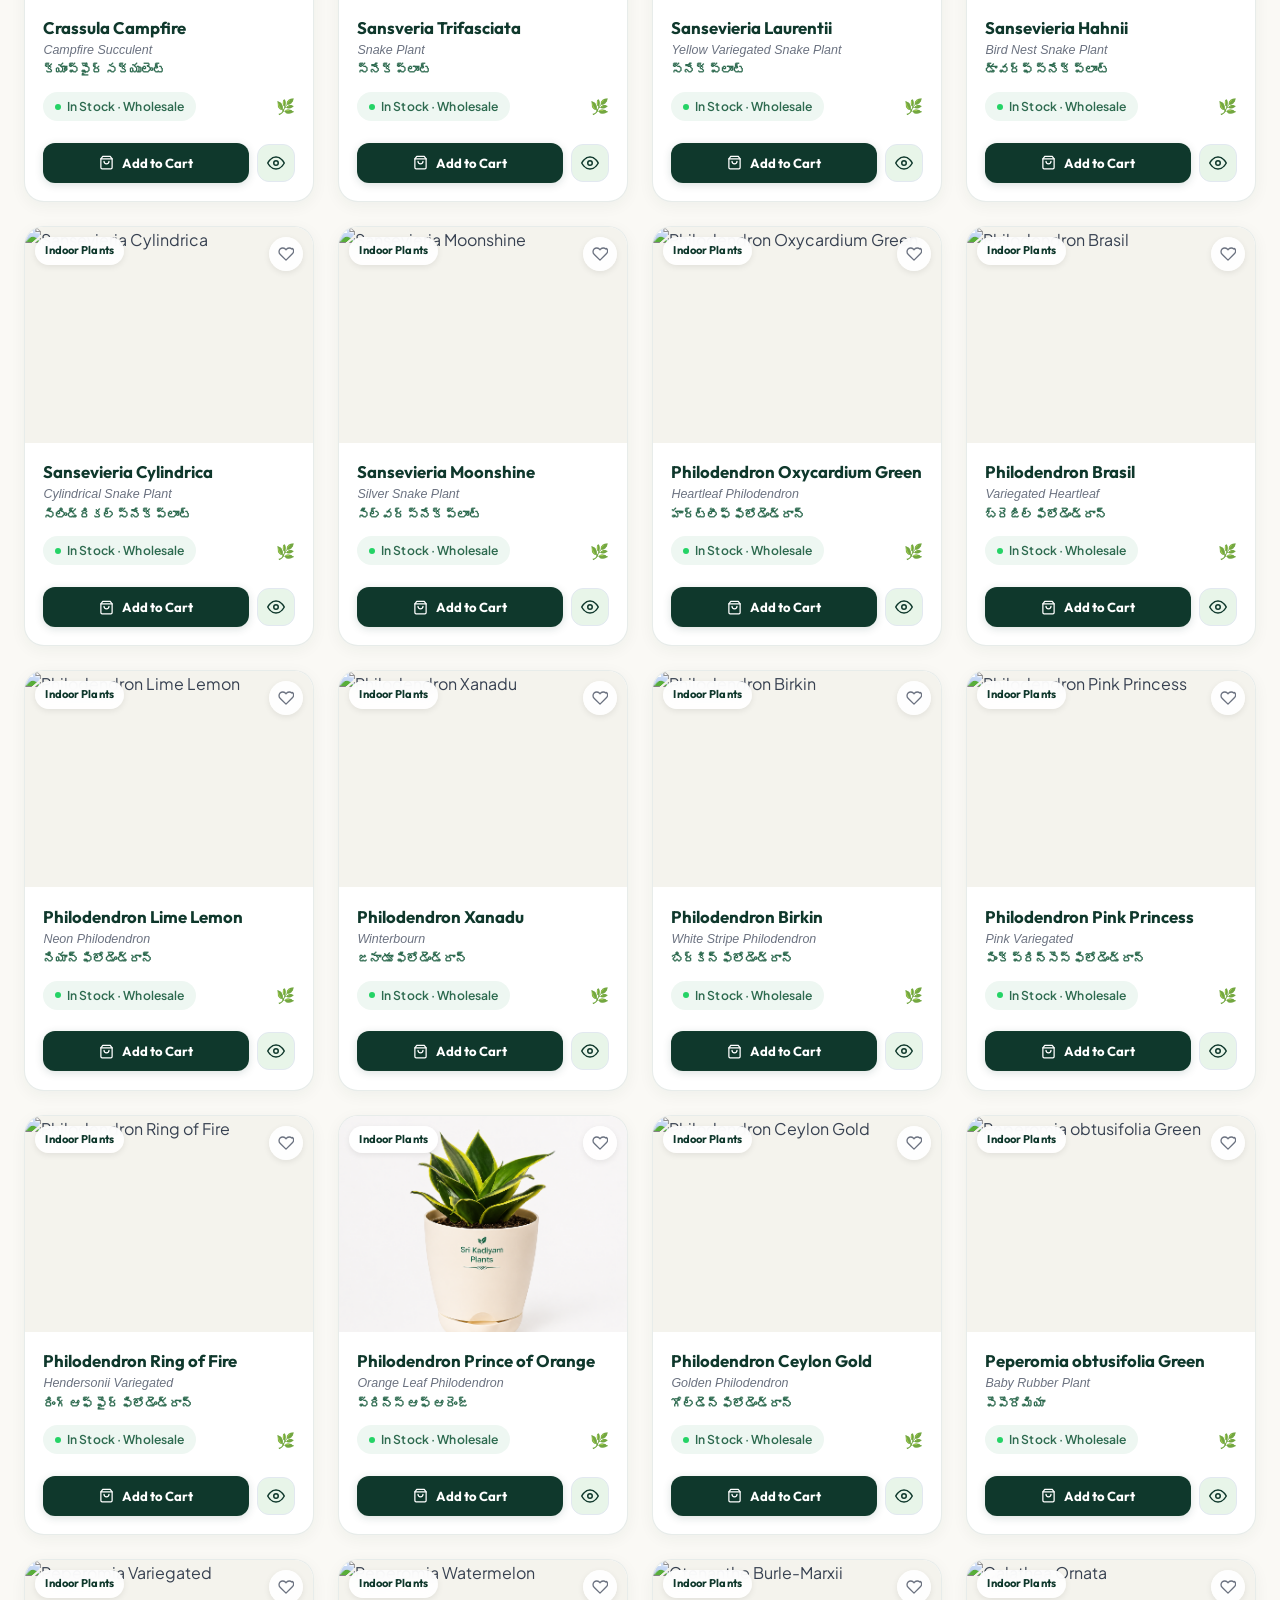
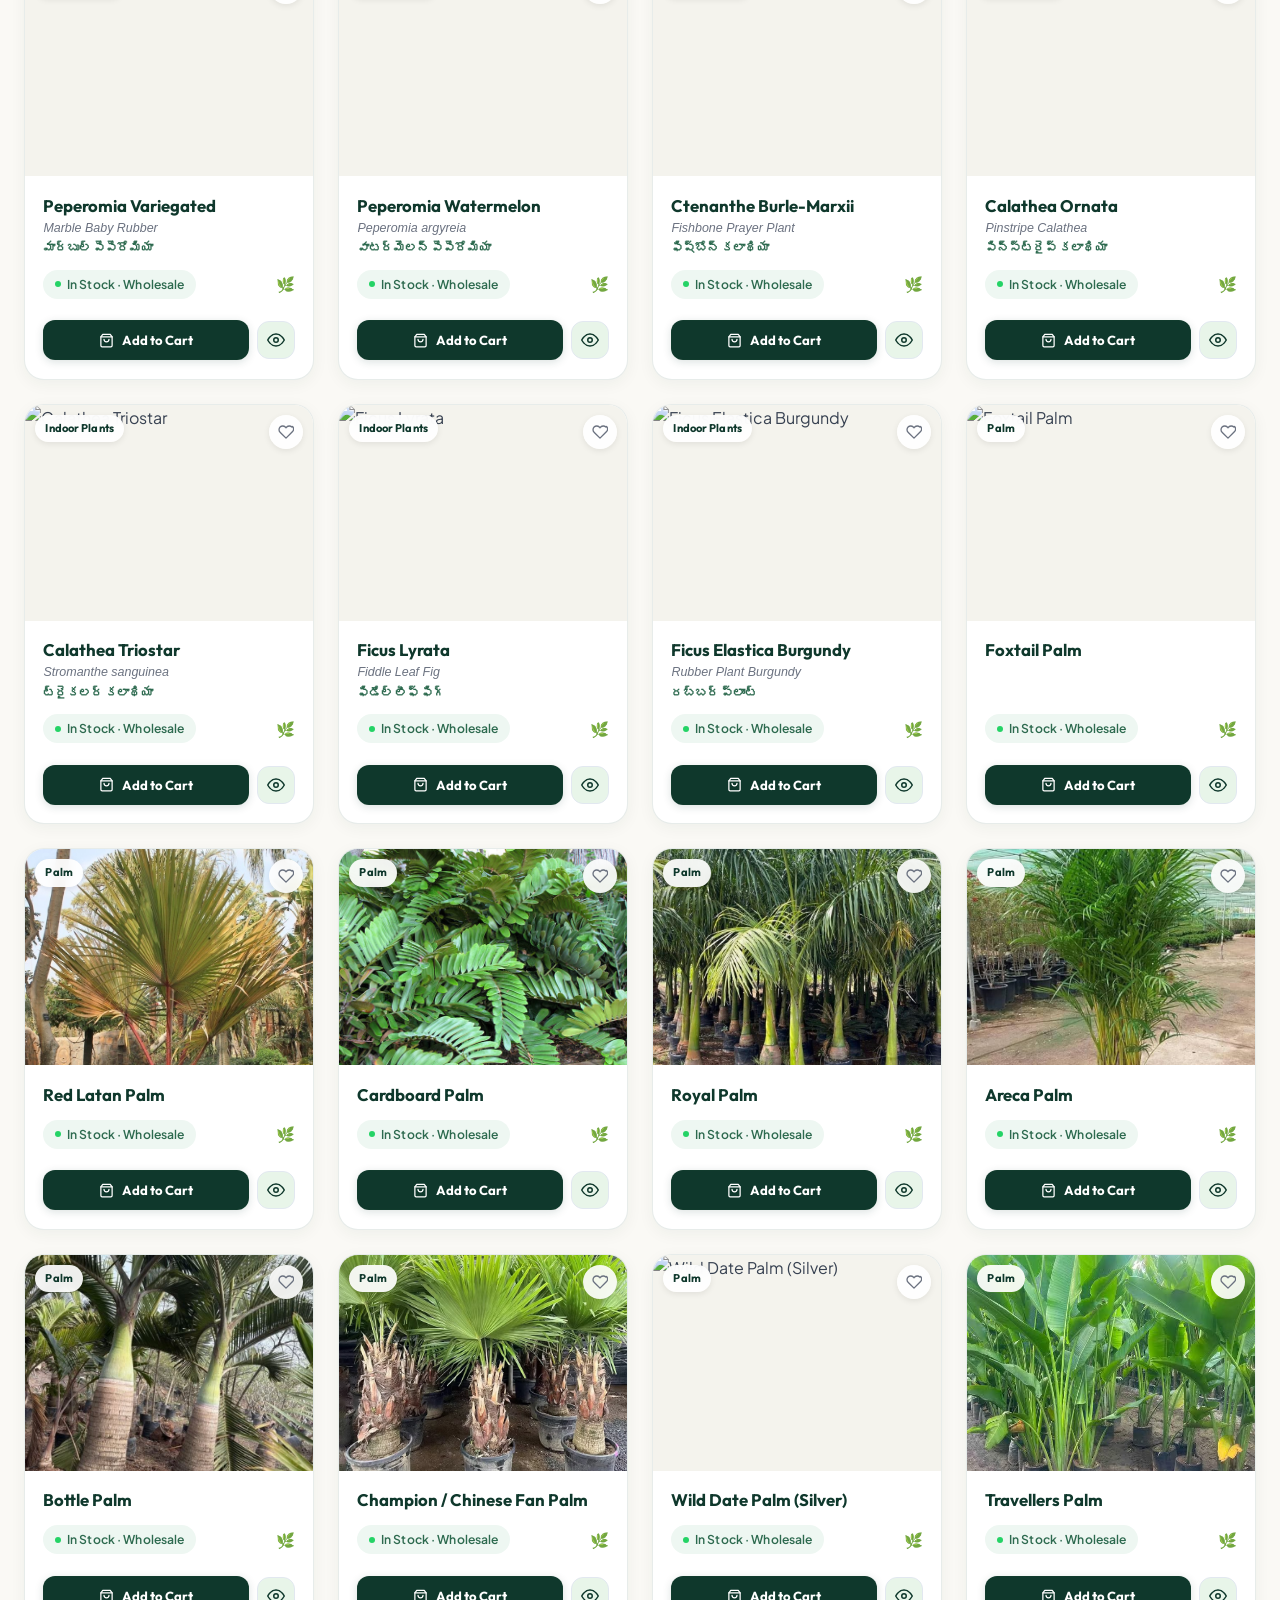
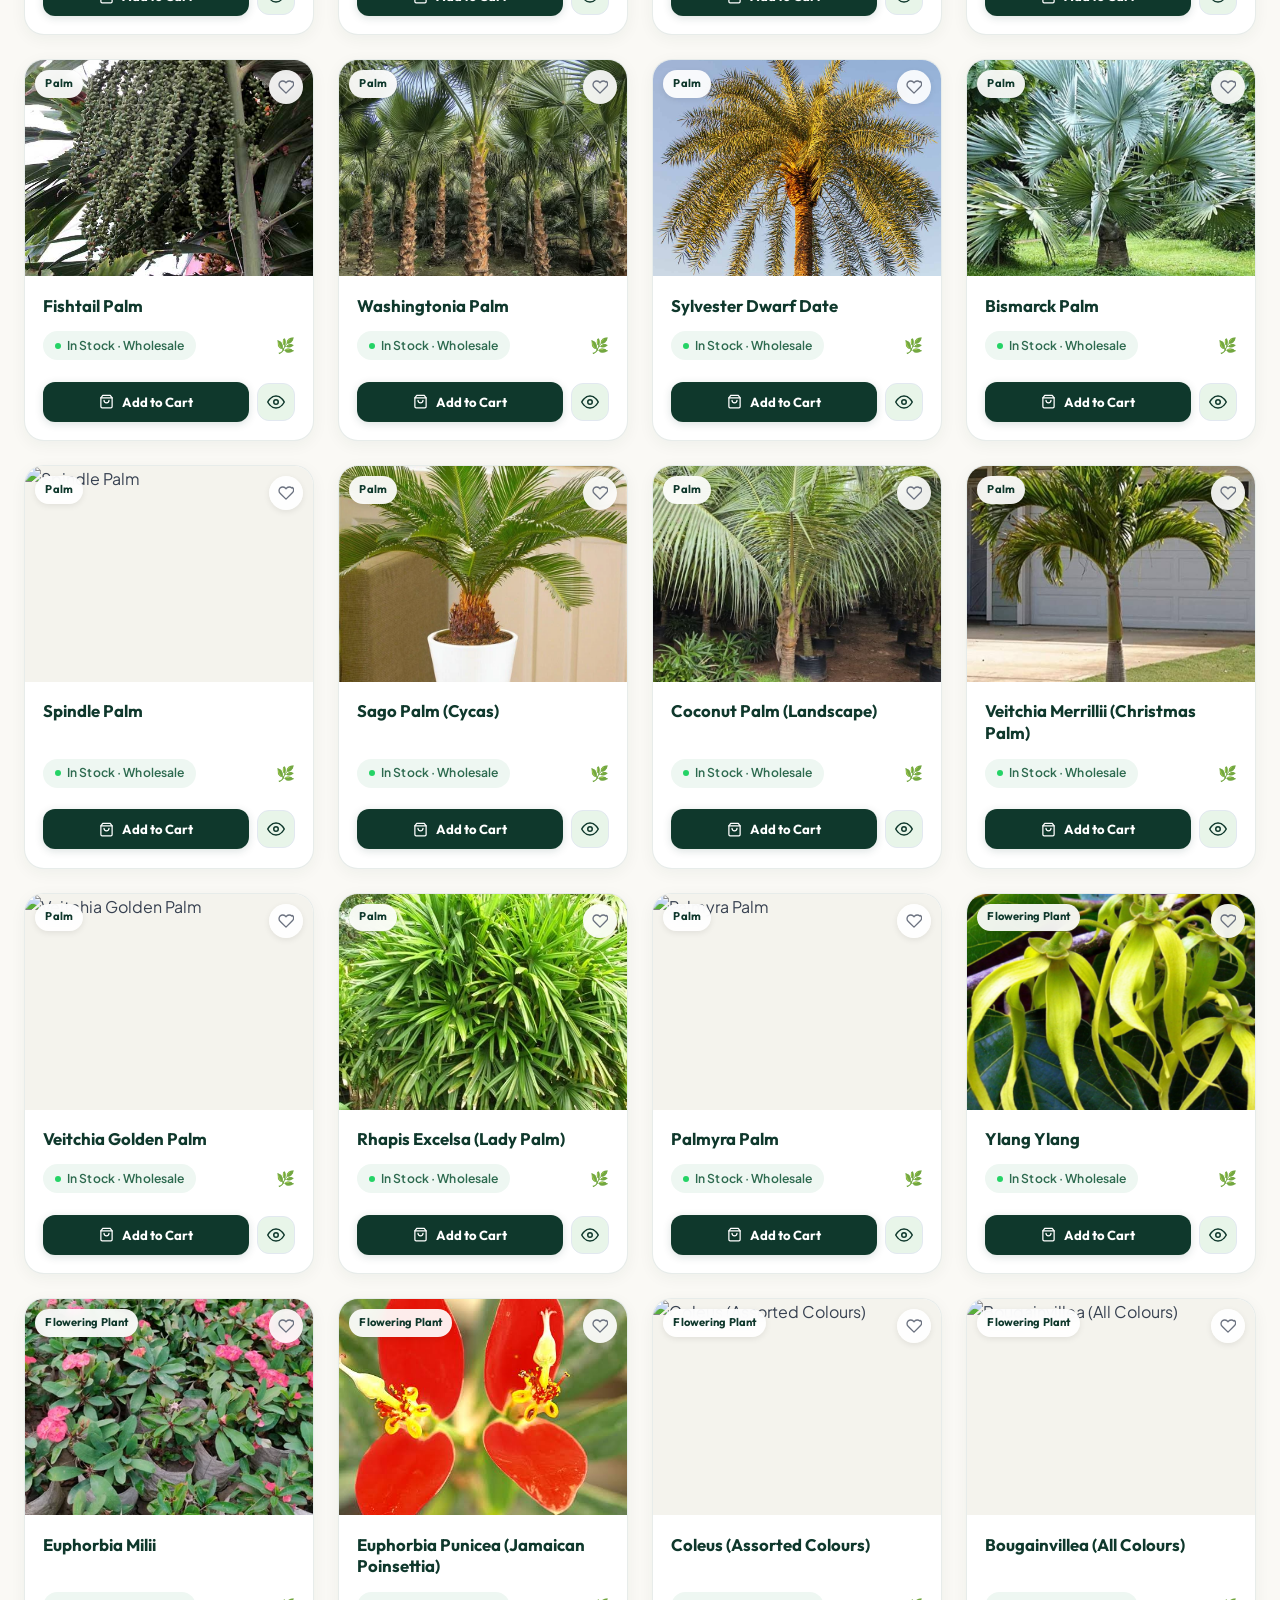
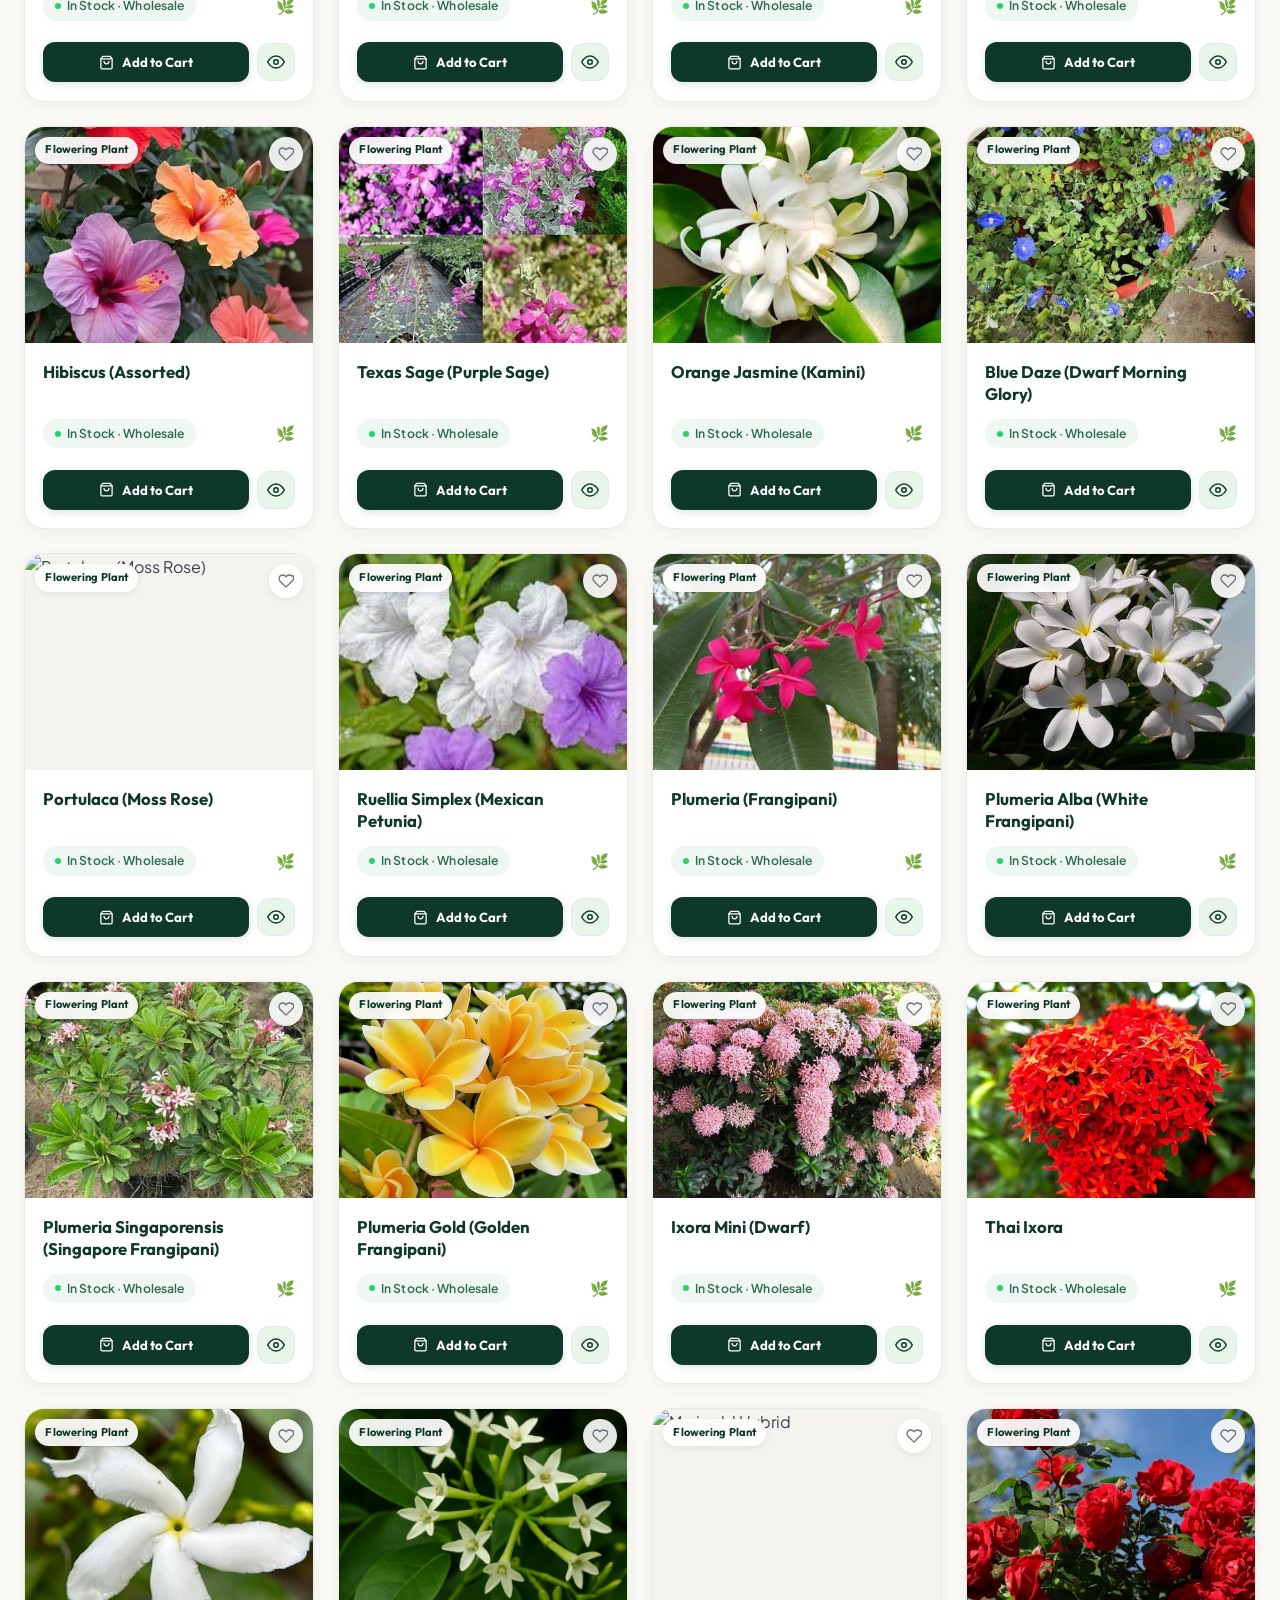
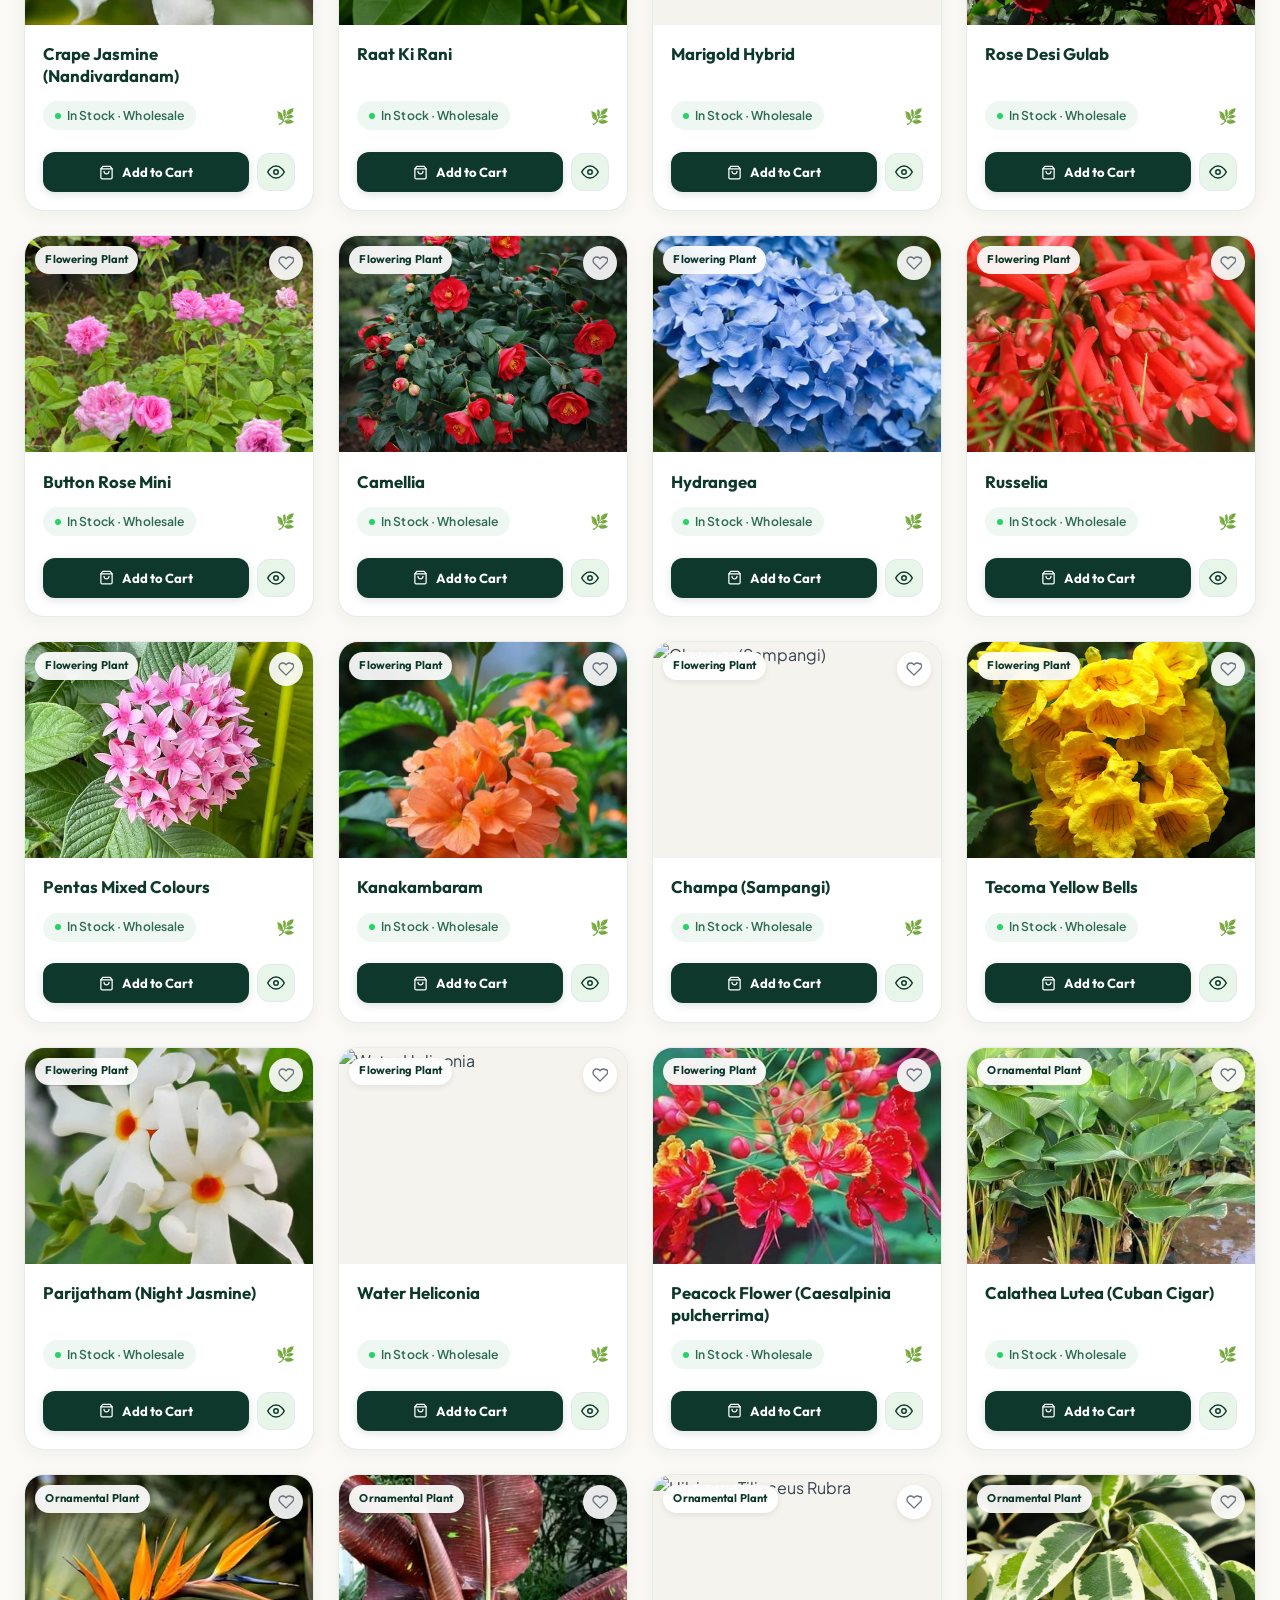
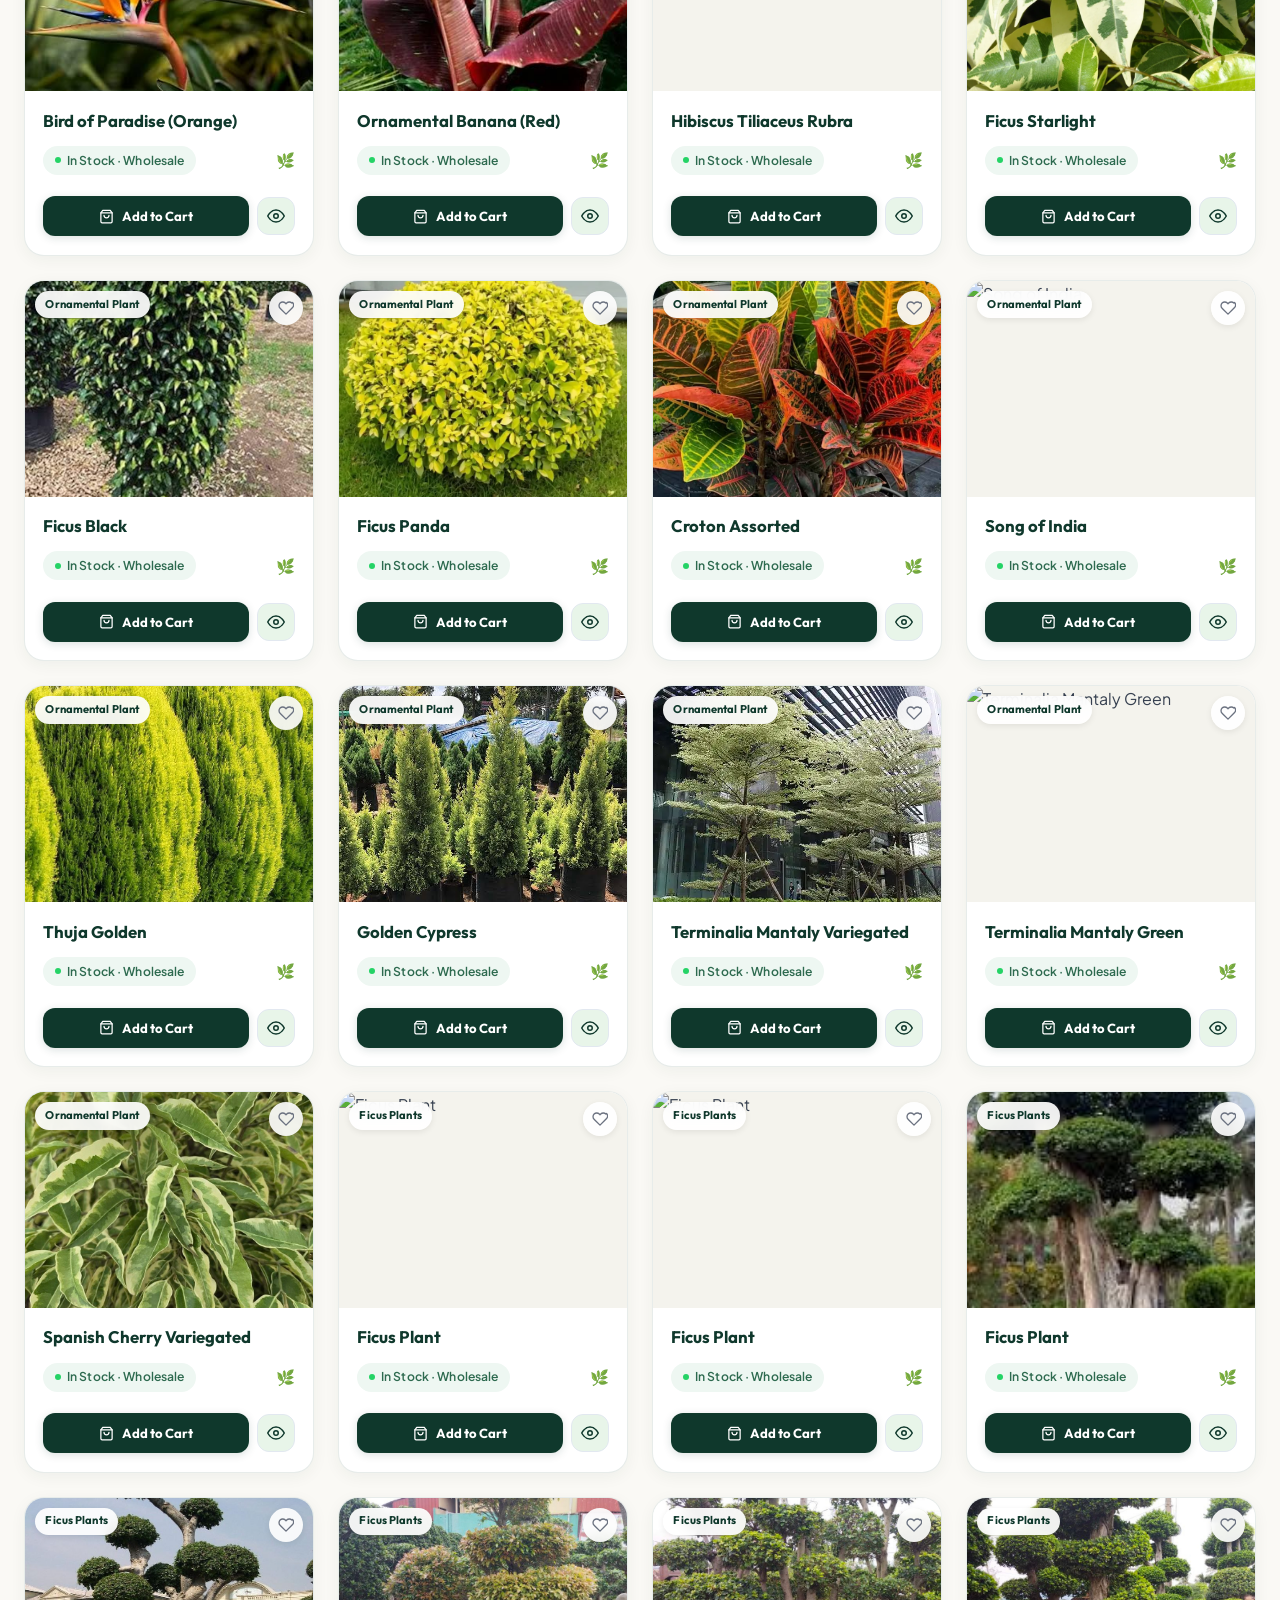
==== commit 7dc7cb96: "Fix mobile catalog category buttons visibility with responsive flex-wrap and update footer address t" ====
--- a/catalog.html
+++ b/catalog.html
@@ -407,7 +407,7 @@
                 <path d="M21 10c0 7-9 13-9 13s-9-6-9-13a9 9 0 0 1 18 0z"></path>
                 <circle cx="12" cy="10" r="3"></circle>
               </svg>
-              <span>Kardanur, Patancheru to Shankar Pally Road, Telangana</span>
+              <span>Kadiapulanka 533126</span>
             </div>
 
             <div class="contact-info-item">
--- a/styles.css
+++ b/styles.css
@@ -4441,19 +4441,19 @@
   }
 
   .category-pills-wrap {
-    display: flex;
-    flex-wrap: nowrap;
-    justify-content: flex-start;
-    align-items: center;
-    gap: 0.65rem;
-    overflow-x: auto;
-    padding: 0.5rem 0.6rem;
-    border-radius: 24px;
-    margin-bottom: 2rem;
-    scroll-snap-type: x mandatory;
-    -webkit-overflow-scrolling: touch;
-    scrollbar-width: none;
-    -ms-overflow-style: none;
+    display: flex !important;
+    flex-wrap: wrap !important;
+    justify-content: center !important;
+    align-items: center !important;
+    gap: 0.55rem 0.45rem !important;
+    padding: 0.75rem 0.5rem !important;
+    border-radius: 20px !important;
+    margin-bottom: 1.75rem !important;
+    background: rgba(255, 255, 255, 0.95) !important;
+    border: 1px solid rgba(27, 67, 50, 0.12) !important;
+    box-shadow: 0 4px 18px rgba(15, 56, 44, 0.05) !important;
+    overflow: visible !important;
+    width: 100% !important;
   }
 
   .category-pills-wrap::-webkit-scrollbar {
@@ -4461,16 +4461,24 @@
   }
 
   .category-pill-btn {
-    padding: 0.55rem 1.1rem;
-    font-size: 0.85rem;
-    scroll-snap-align: start;
-    flex-shrink: 0;
+    display: inline-flex !important;
+    align-items: center !important;
+    gap: 0.35rem !important;
+    padding: 0.48rem 0.8rem !important;
+    font-size: 0.8rem !important;
+    font-weight: 600 !important;
+    border-radius: 9999px !important;
+    white-space: nowrap !important;
+    flex: 0 0 auto !important;
+    margin: 0 !important;
+    max-width: 100% !important;
   }
 
   .cat-pill-emoji {
-    width: 26px;
-    height: 26px;
-    font-size: 0.95rem;
+    width: 22px !important;
+    height: 22px !important;
+    font-size: 0.825rem !important;
+    line-height: 1 !important;
   }
 
   .category-section-title {
@@ -7672,12 +7680,12 @@
 
 .category-pills-wrap {
   display: flex;
+  flex-wrap: wrap;
+  justify-content: center;
   align-items: center;
   gap: 0.75rem;
-  overflow-x: auto;
   padding-bottom: 0.75rem;
   margin-bottom: 2rem;
-  scrollbar-width: none;
 }
 
 .category-pills-wrap::-webkit-scrollbar {
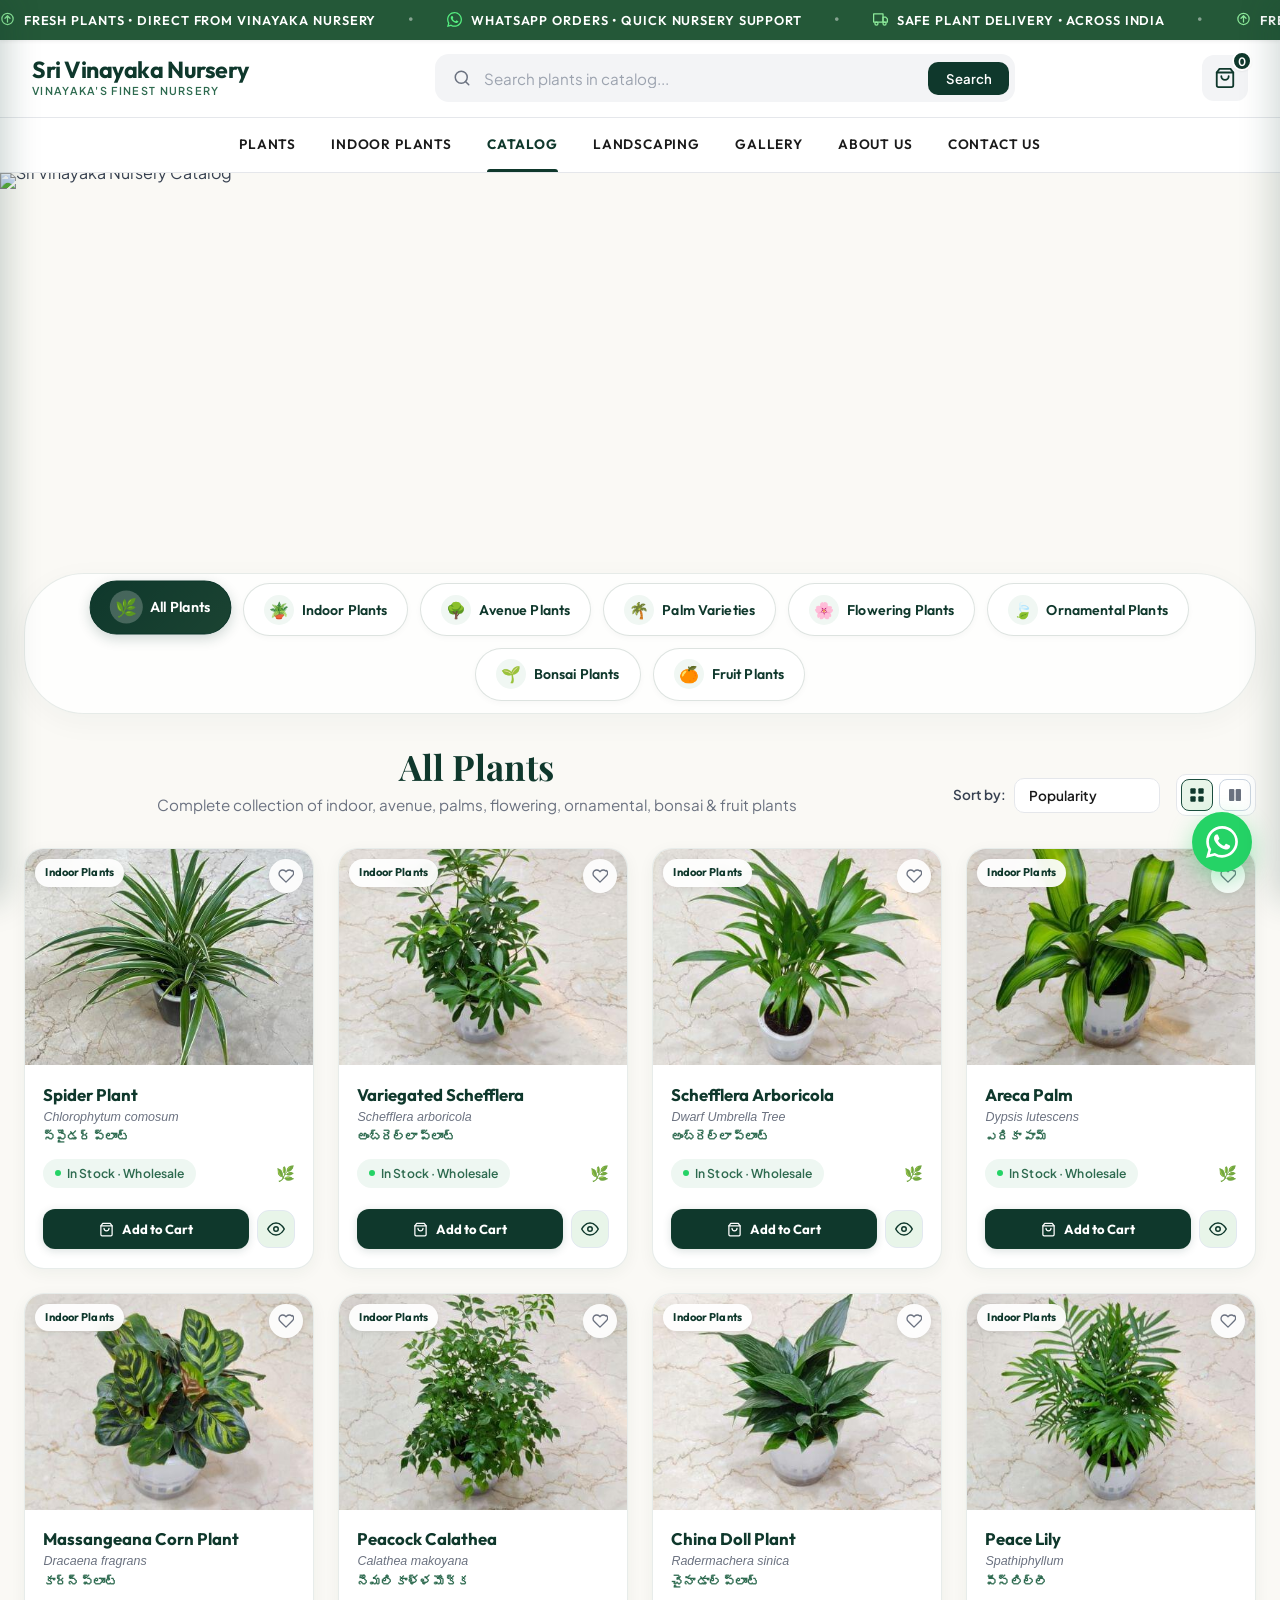
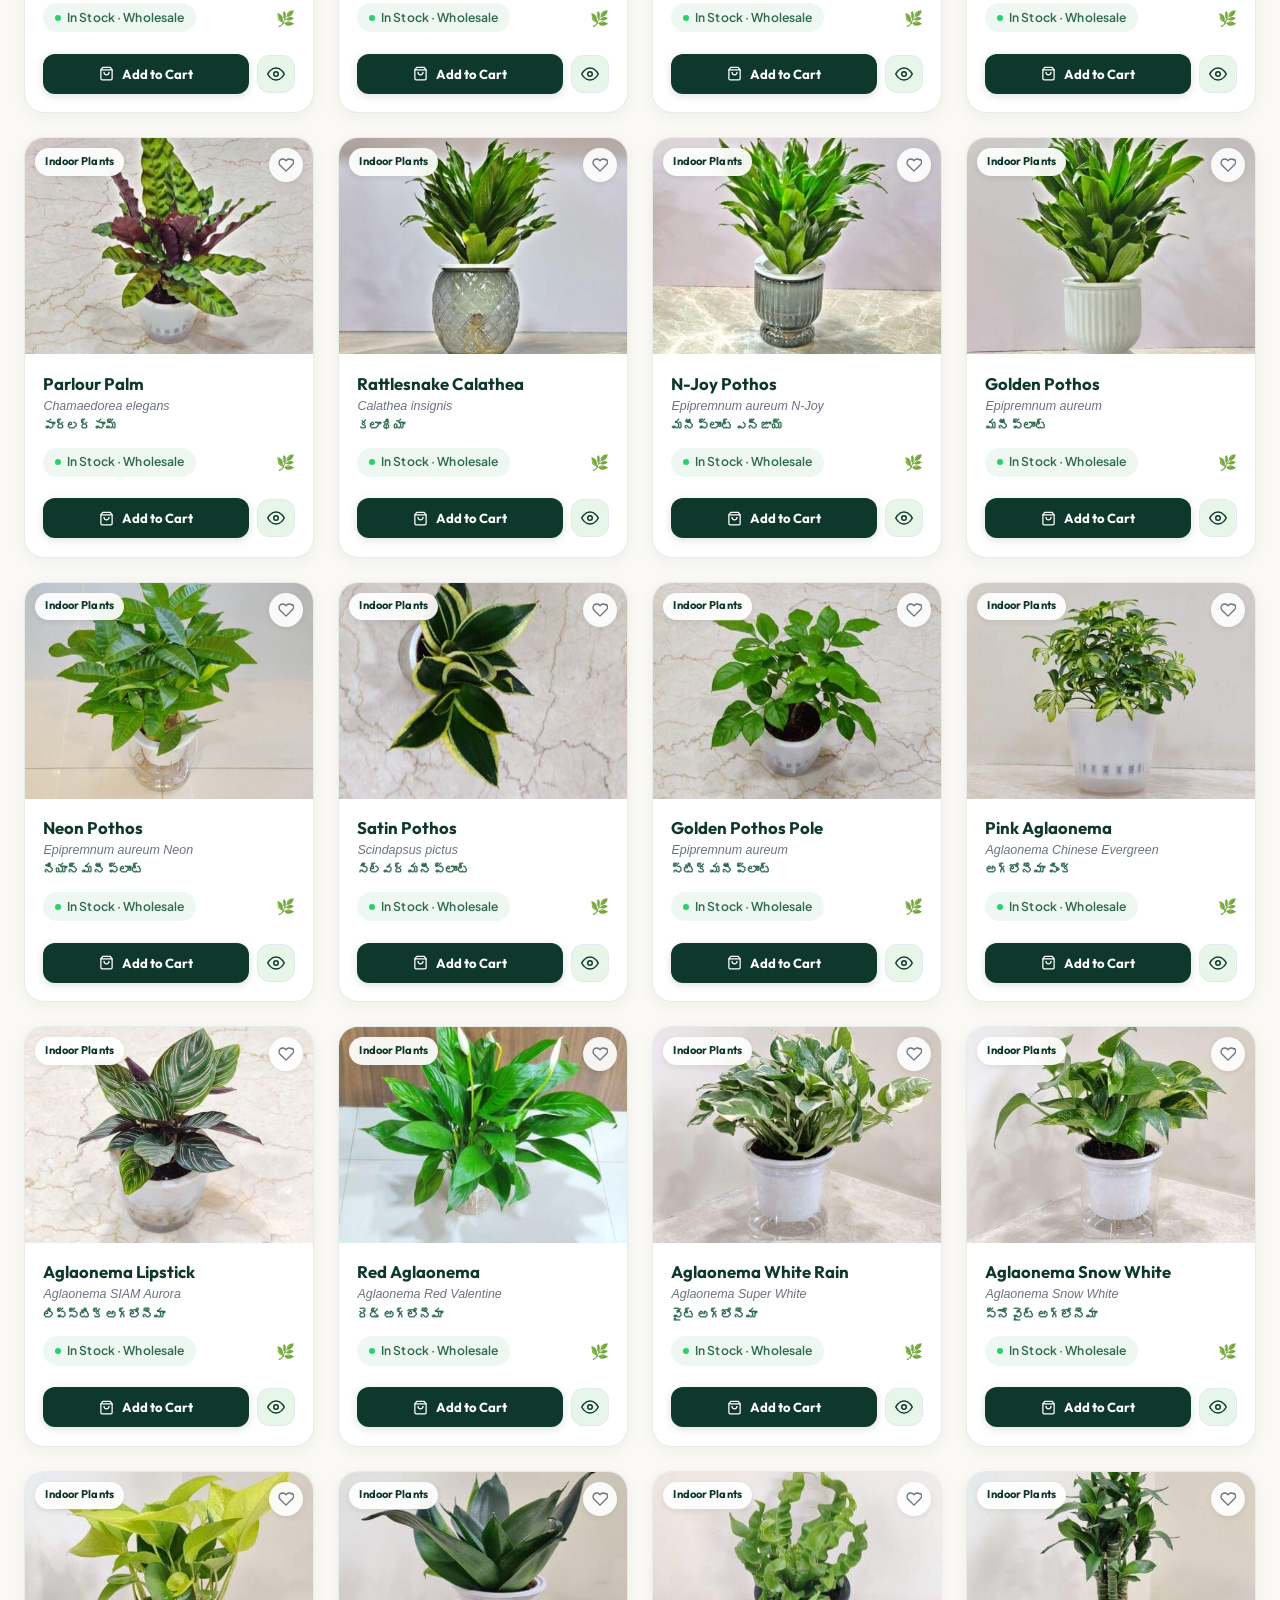
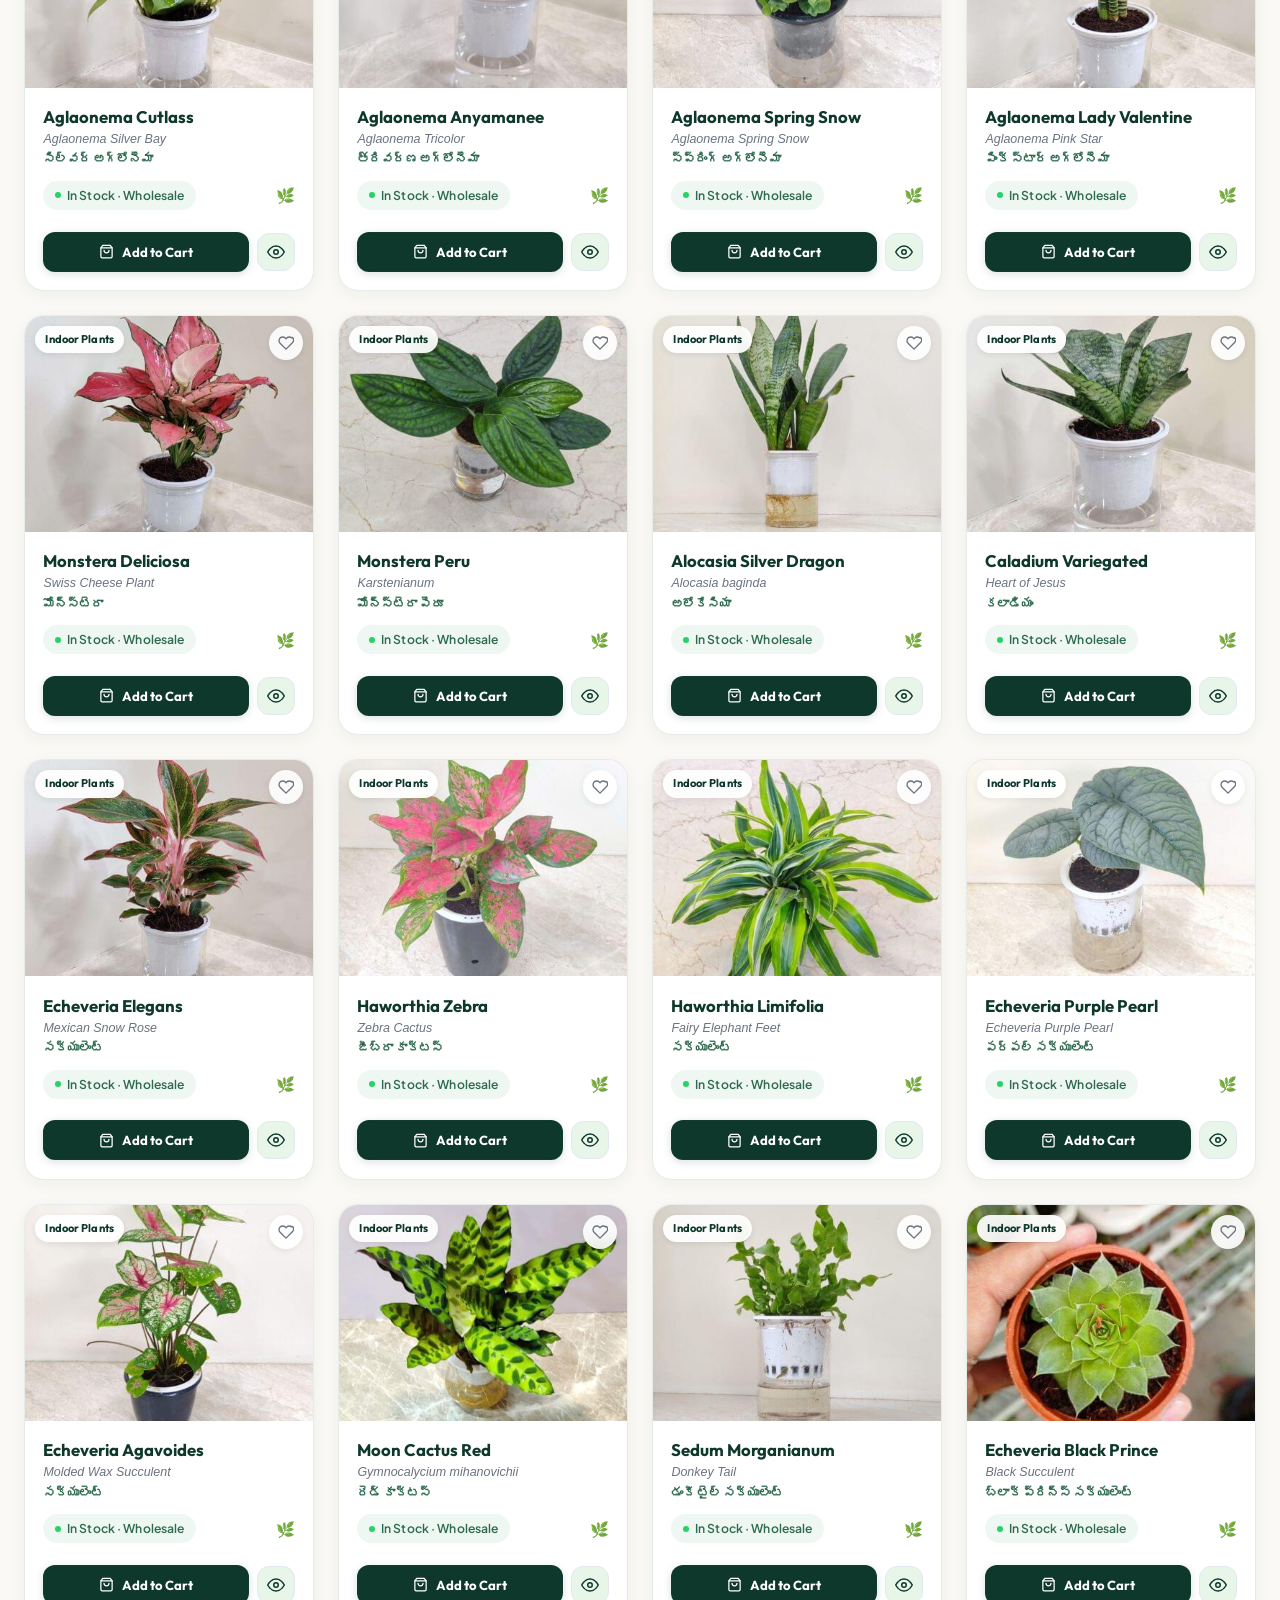
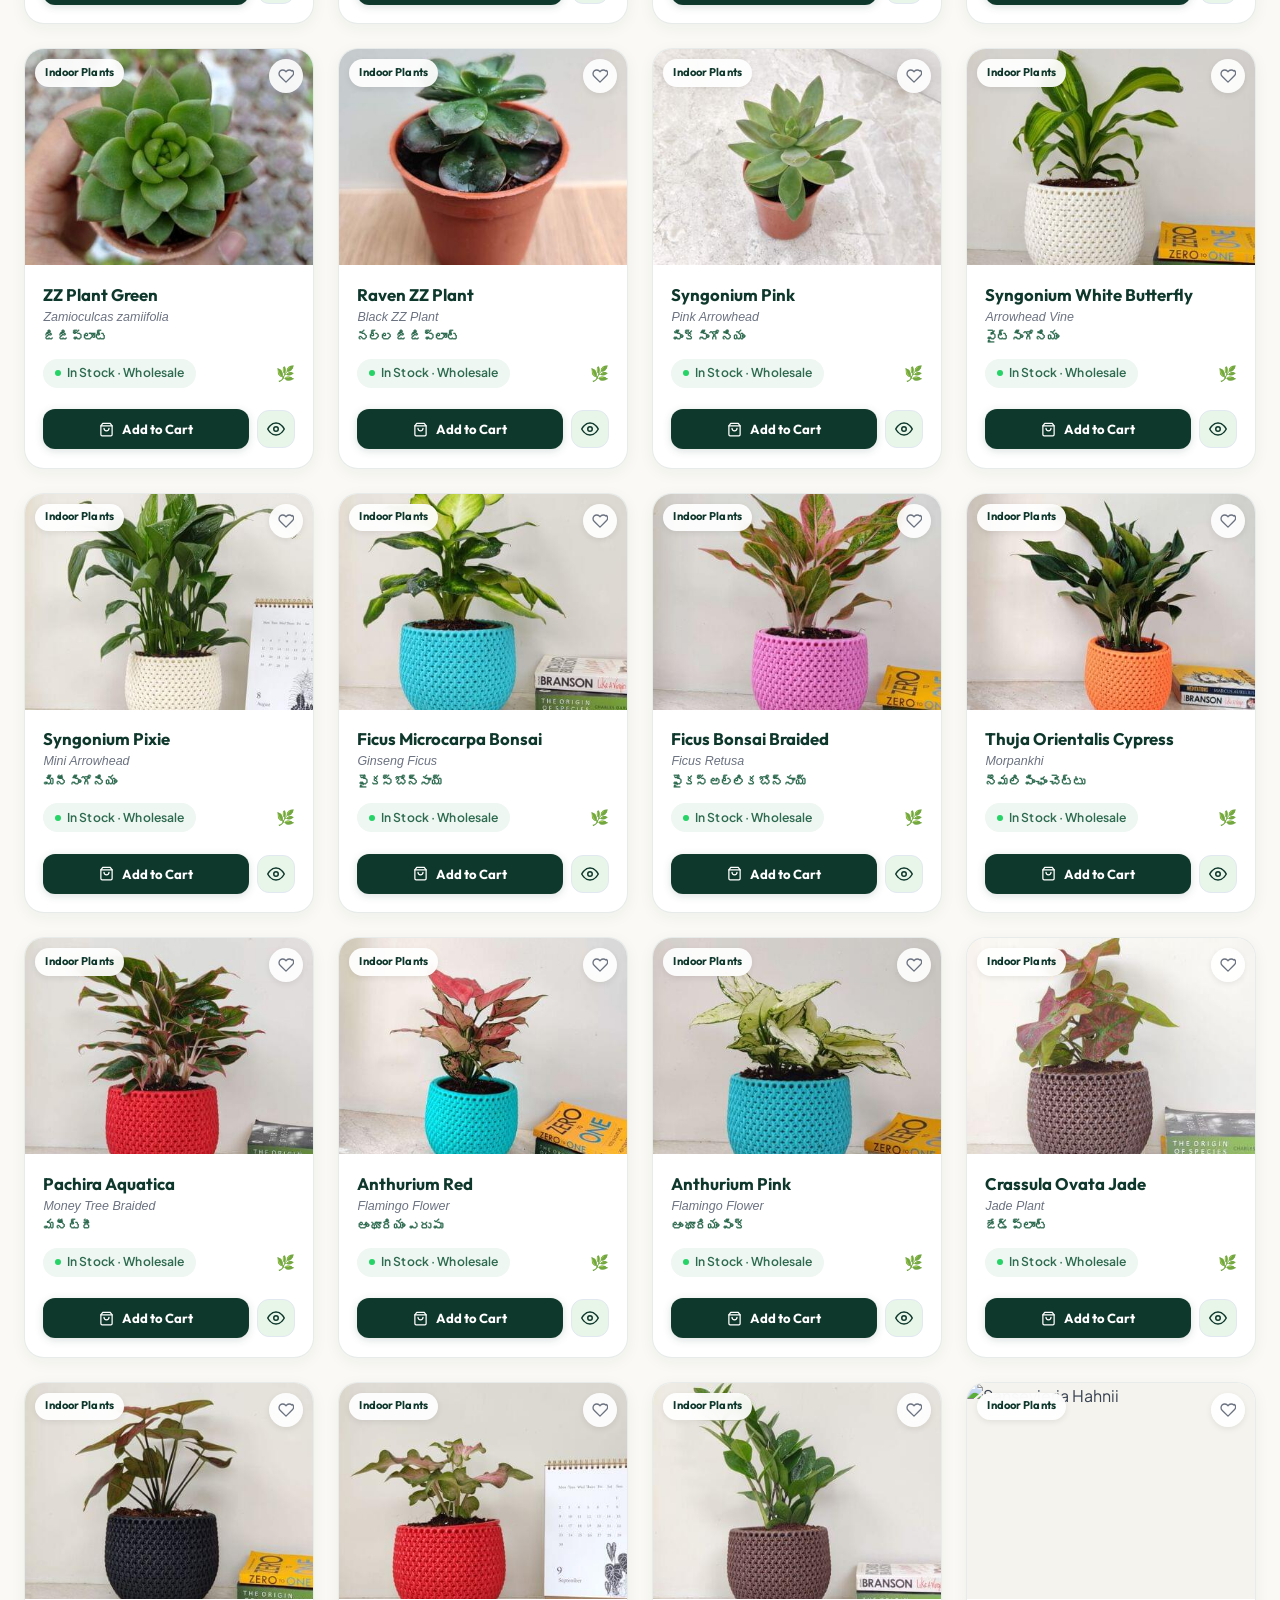
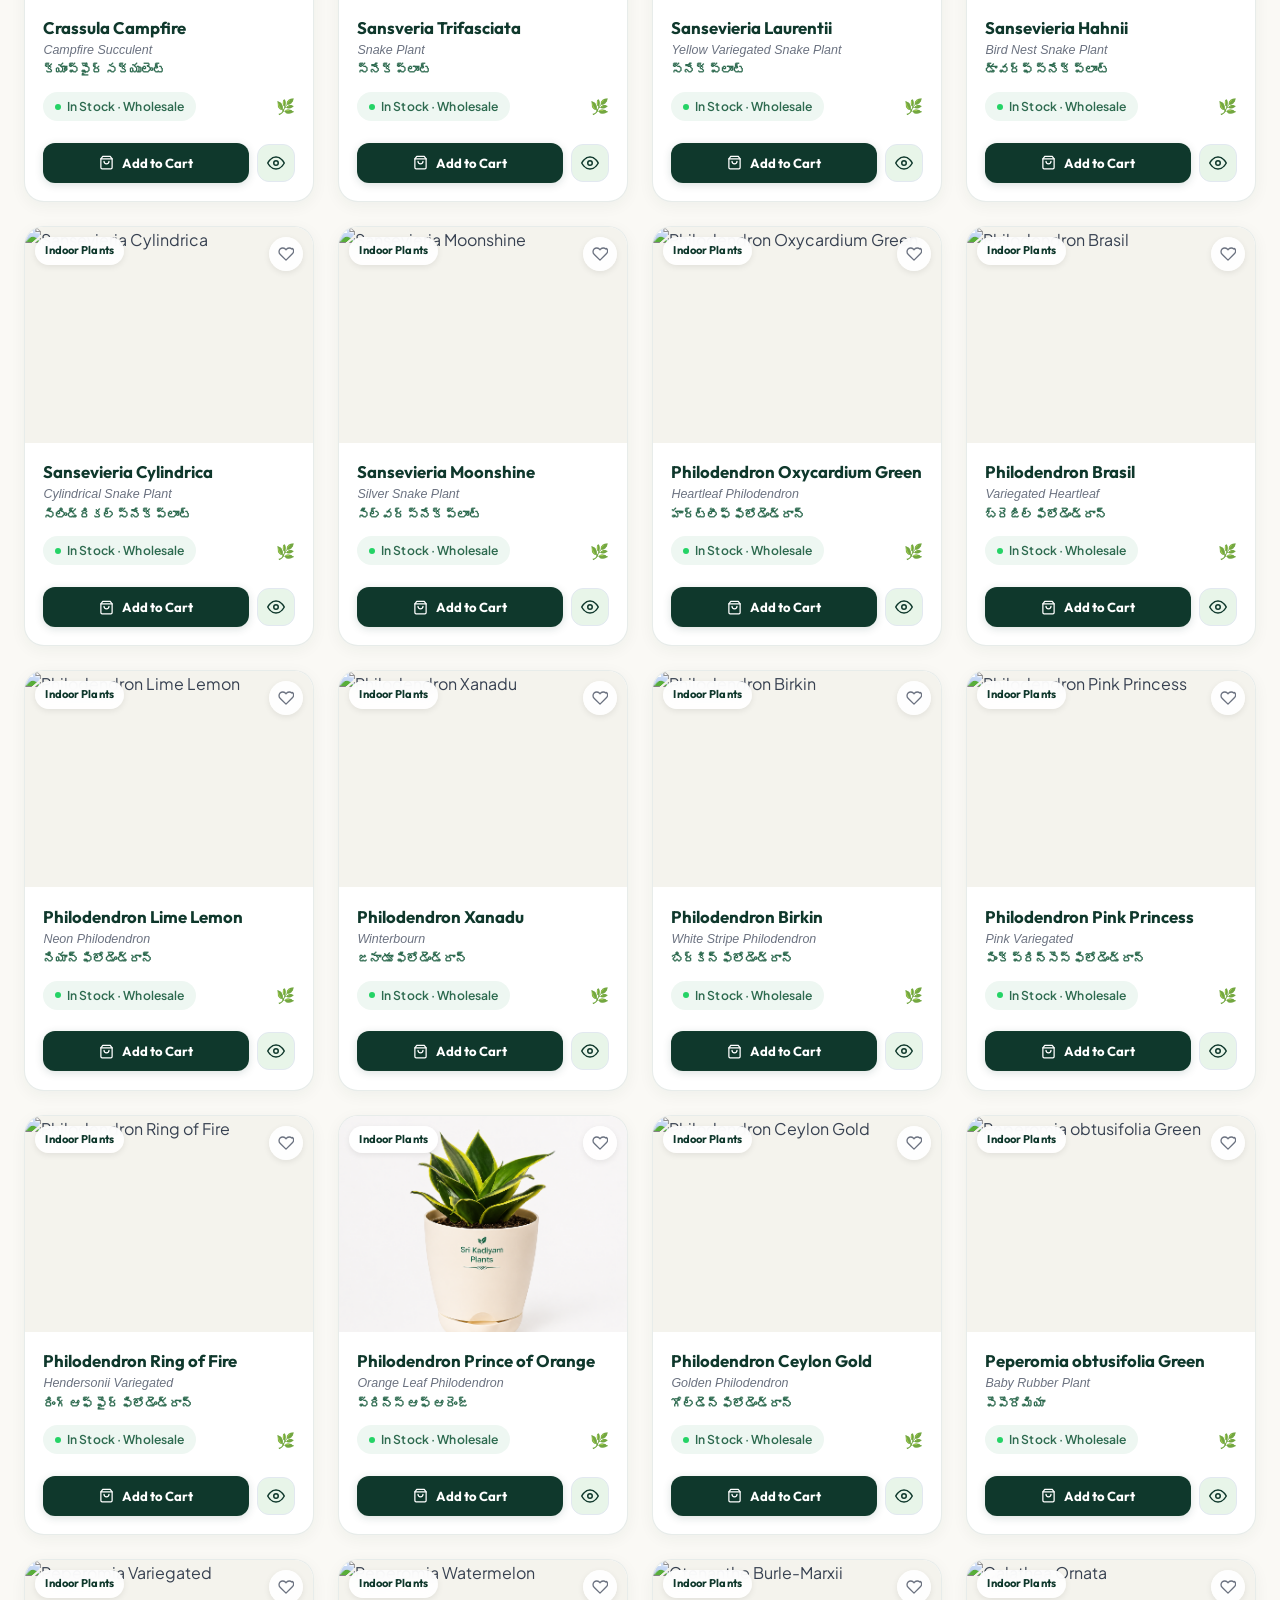
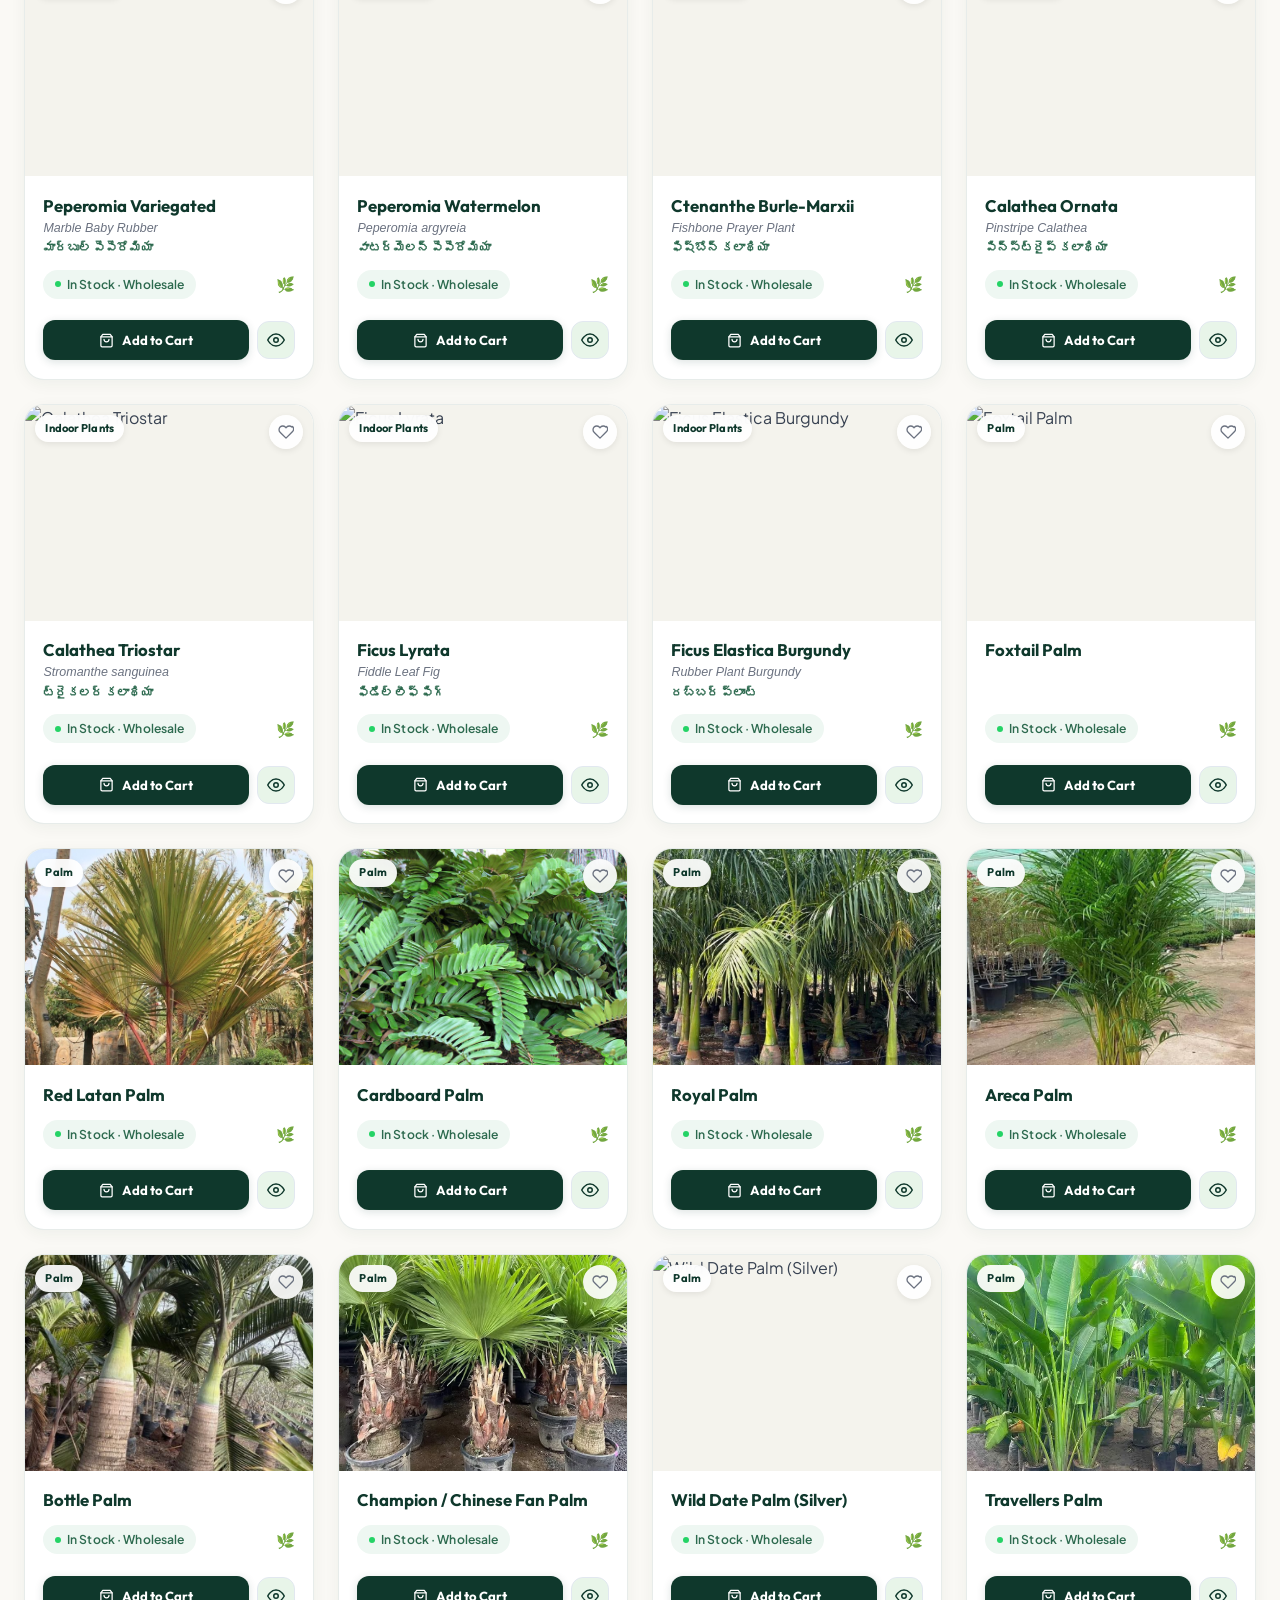
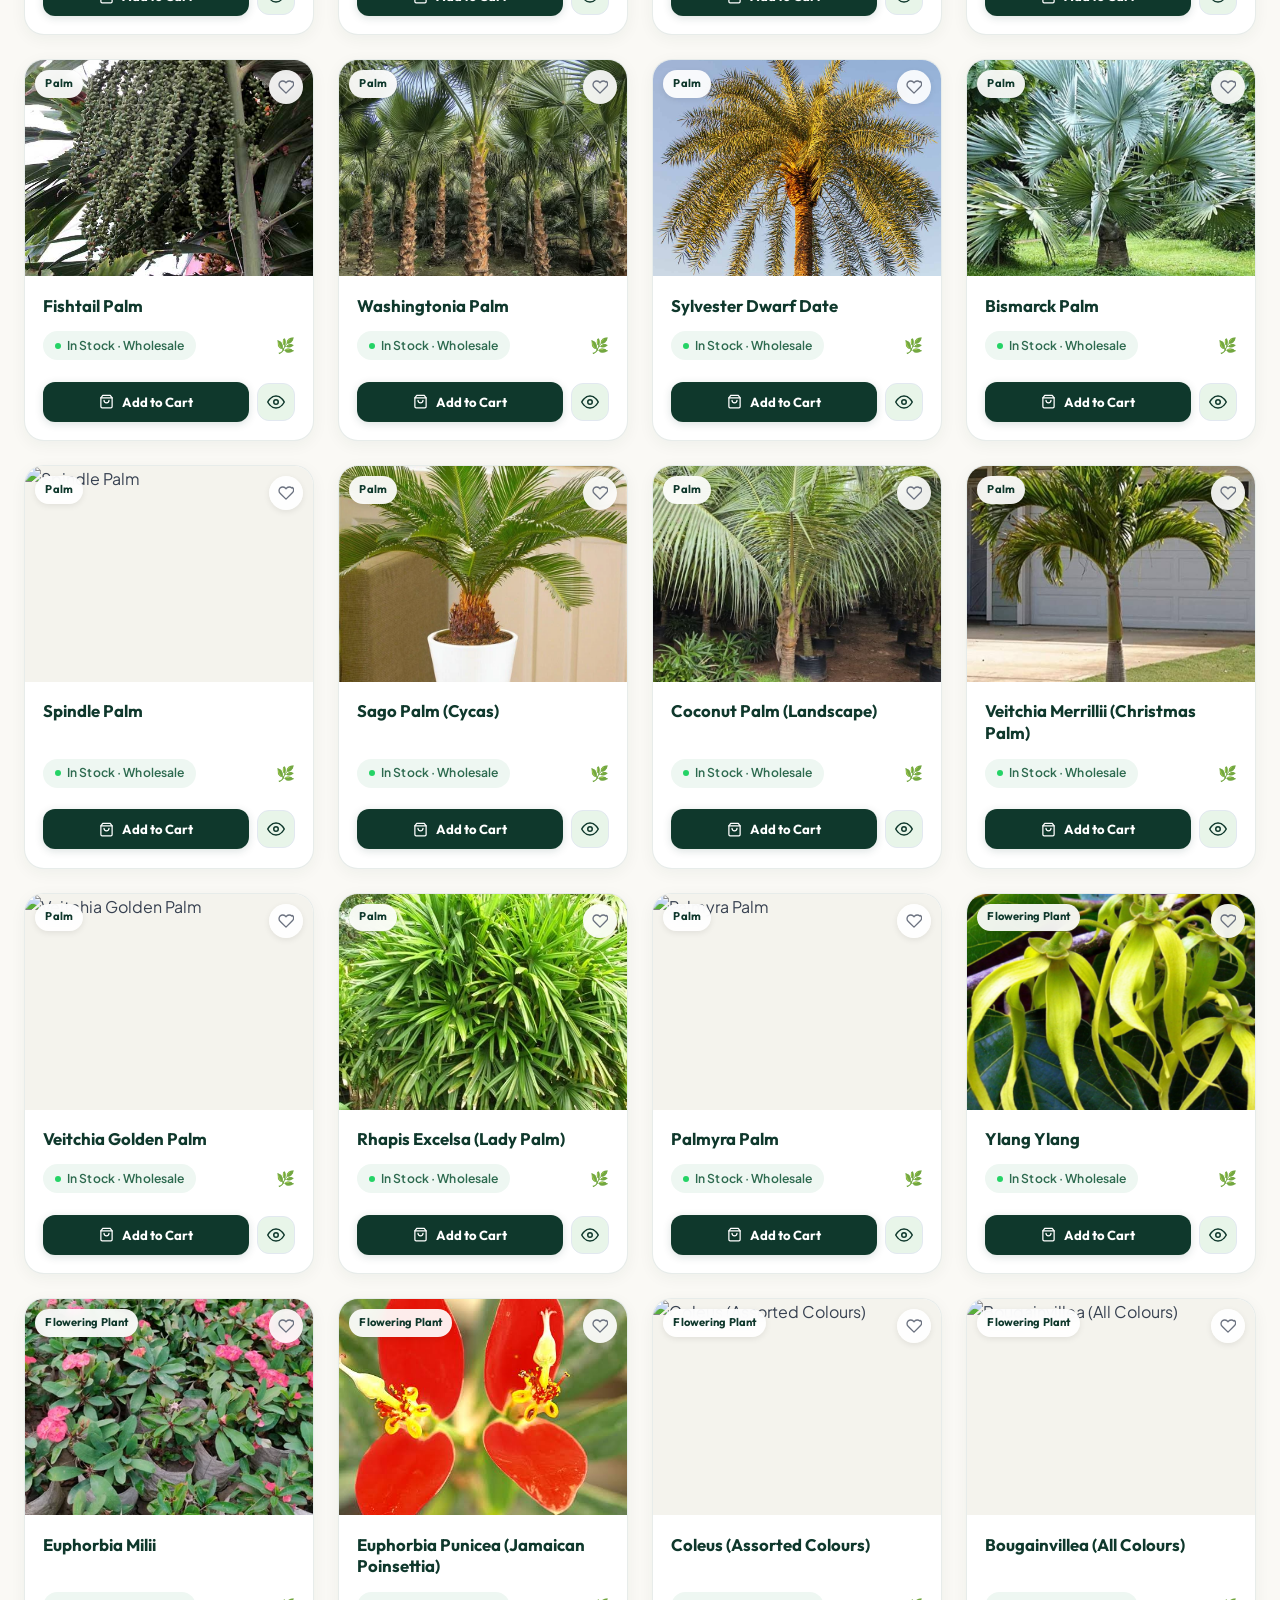
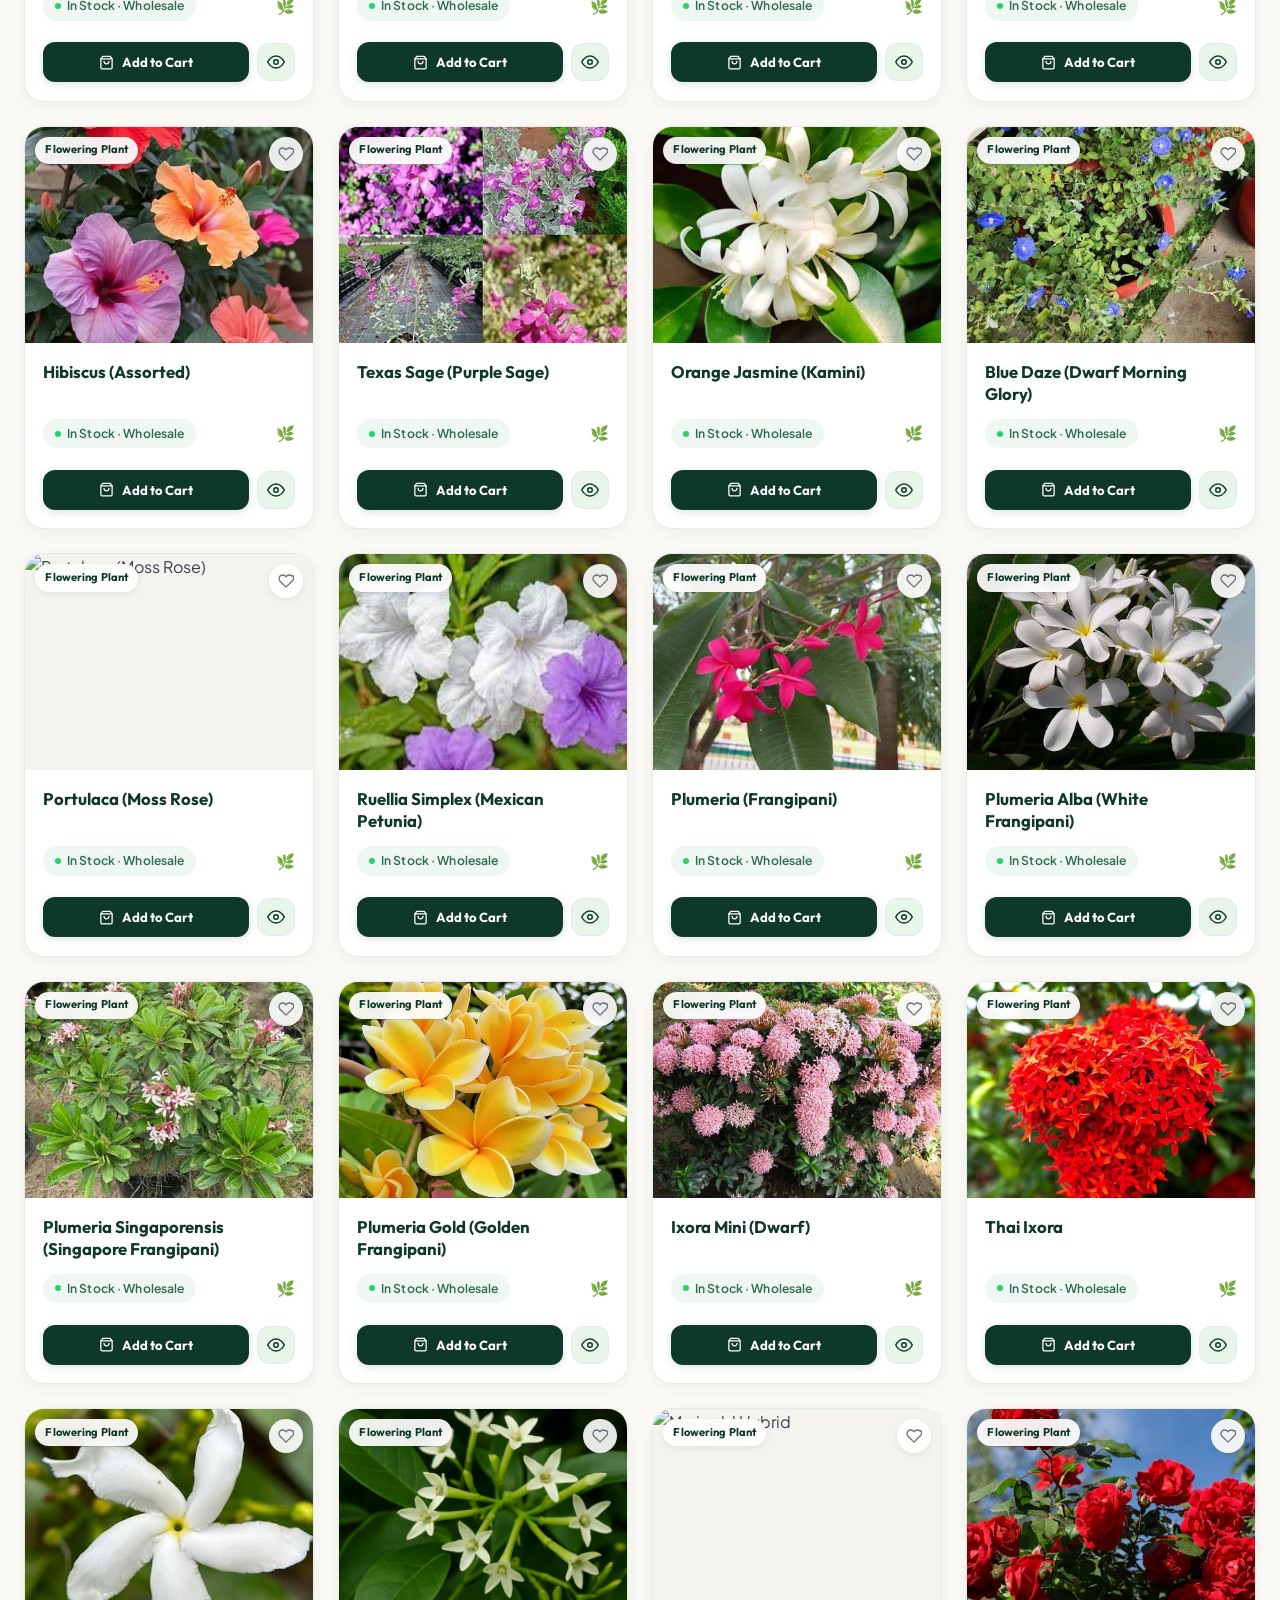
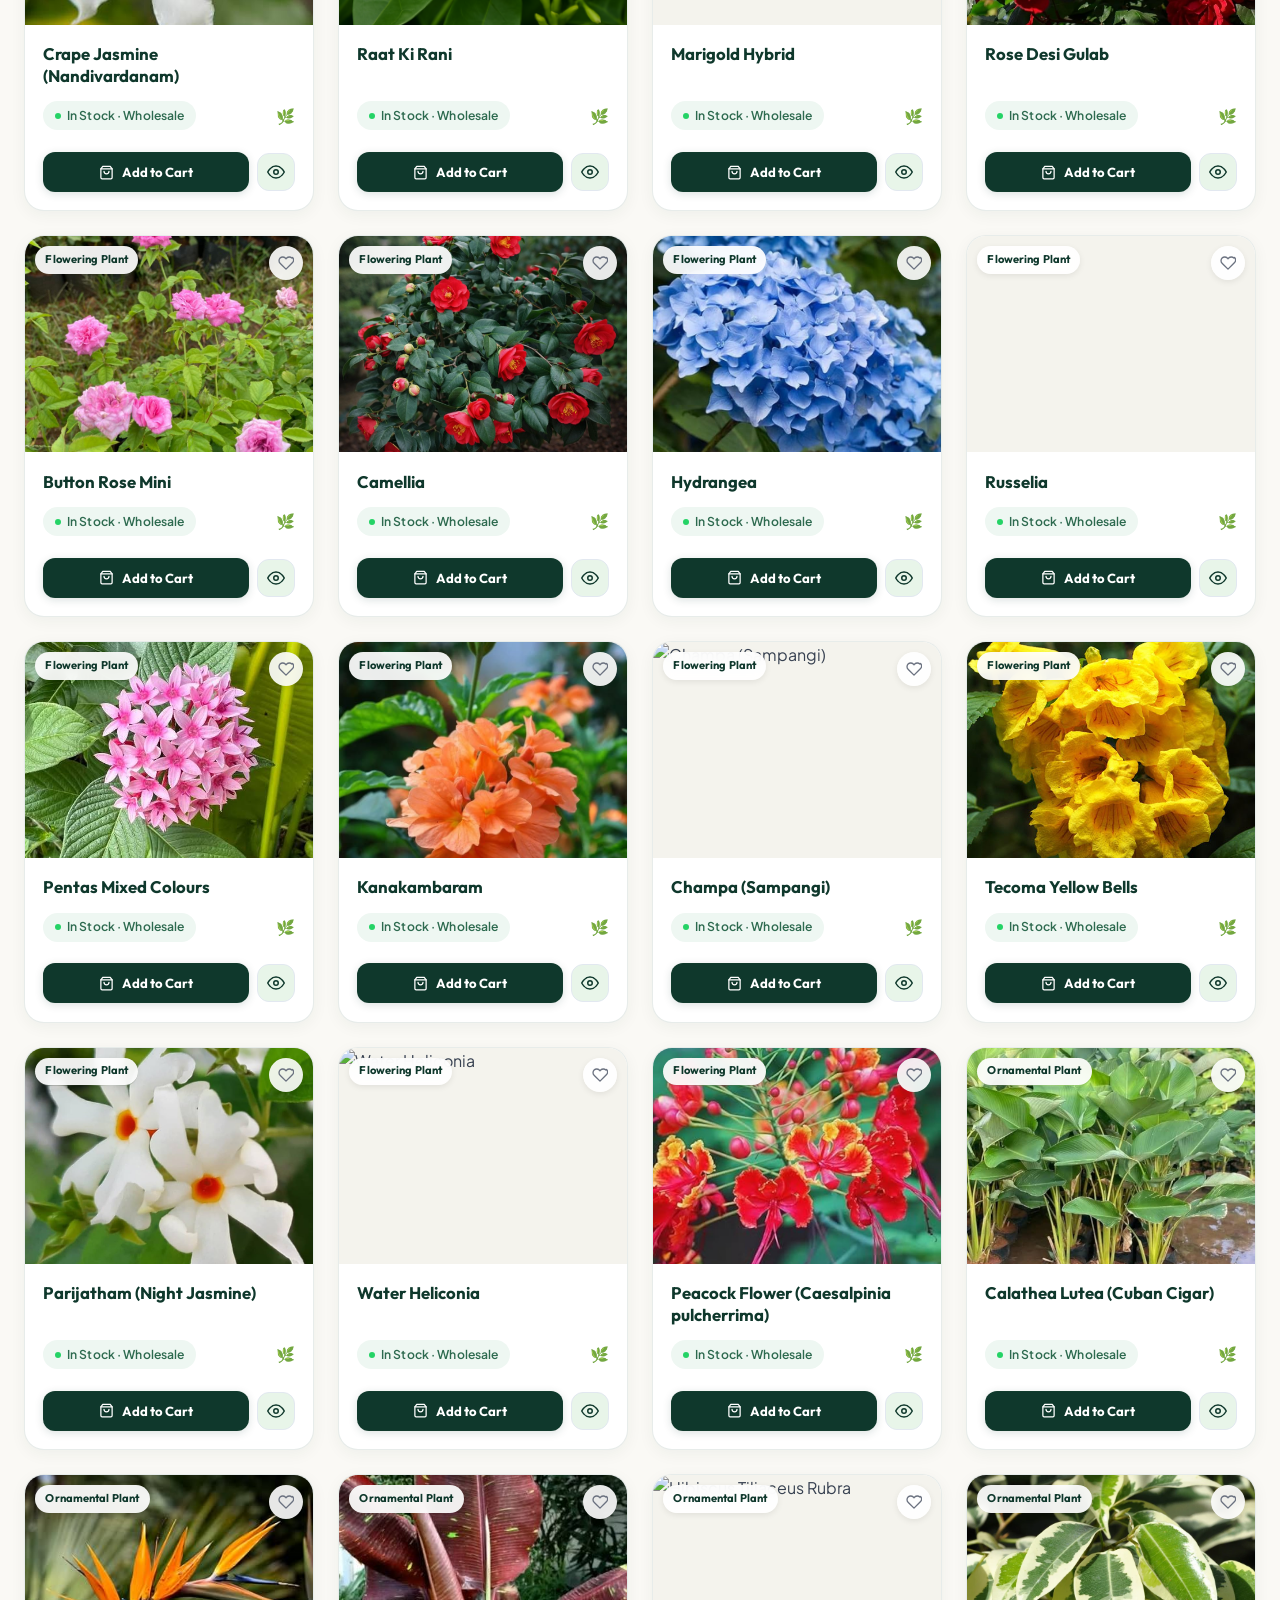
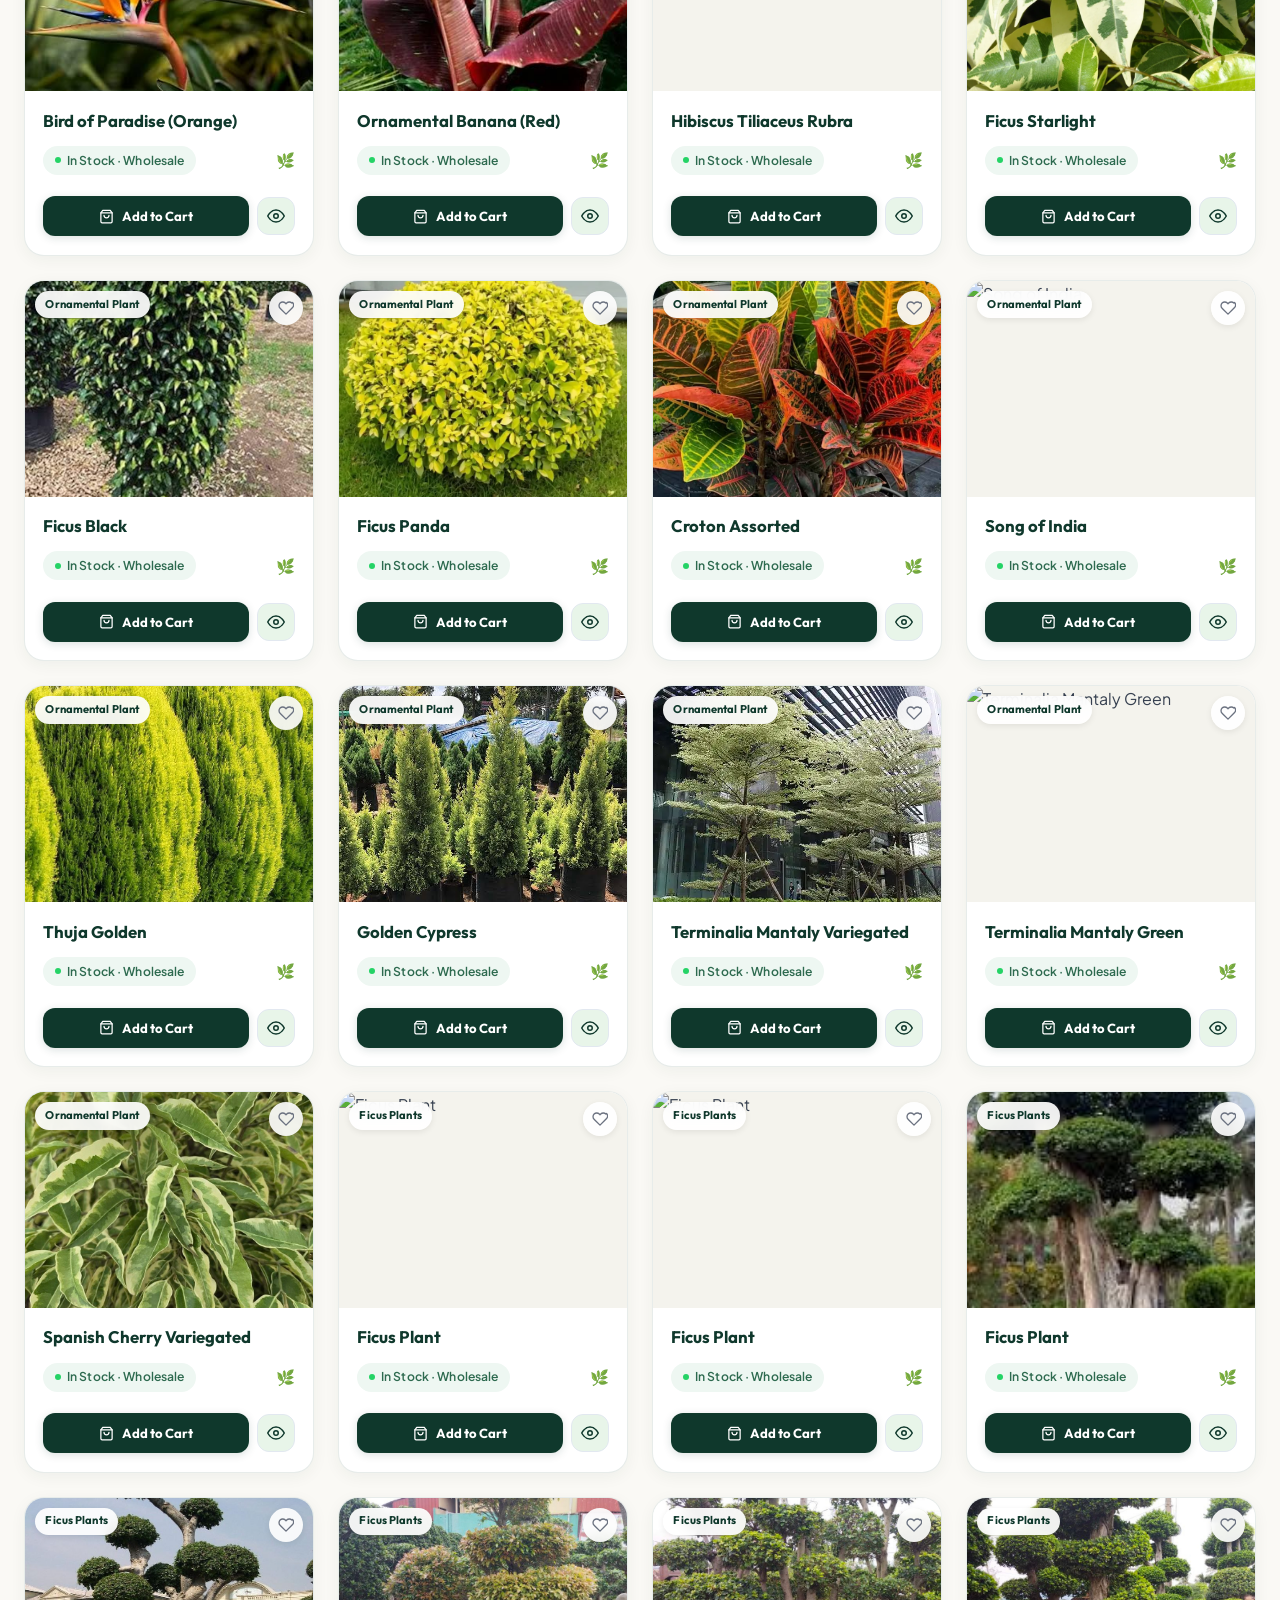
==== commit 43c4103d: "Implement Catalog Add to Cart to WhatsApp enquiry automation with plant photos and quantity support " ====
--- a/catalog.html
+++ b/catalog.html
@@ -460,23 +460,15 @@
     </div>
 
     <div class="cart-drawer-footer" id="cartDrawerFooter">
-      <div class="cart-summary-row">
-        <span class="summary-label">Subtotal</span>
-        <span class="summary-value" id="cartSubtotal">₹0</span>
-      </div>
-      <div class="cart-summary-row shipping-note">
-        <span class="summary-label">Doorstep Delivery</span>
-        <span class="summary-value free-tag">Sri Vinayaka Direct Shipping</span>
-      </div>
-      <div class="cart-total-row">
-        <span class="total-label">Total Amount</span>
-        <span class="total-value" id="cartTotal">₹0</span>
+      <div class="cart-enquiry-note">
+        <span class="enquiry-note-icon">🌿</span>
+        <span>Request stock availability &amp; wholesale quotation for your selected plants.</span>
       </div>
       <button class="btn-checkout-whatsapp" id="btnCheckoutWhatsapp">
         <svg viewBox="0 0 24 24" width="20" height="20" fill="currentColor">
           <path d="M17.472 14.382c-.297-.149-1.758-.867-2.03-.967-.273-.099-.471-.148-.67.15-.197.297-.767.966-.94 1.164-.173.199-.347.223-.644.075-.297-.15-1.255-.463-2.39-1.475-.883-.788-1.48-1.761-1.653-2.059-.173-.297-.018-.458.13-.606.134-.133.298-.347.446-.521.151-.172.2-.296.3-.495.099-.198.05-.372-.025-.521-.075-.148-.669-1.611-.916-2.206-.242-.579-.487-.501-.669-.51l-.57-.01c-.198 0-.52.074-.792.372s-1.04 1.016-1.04 2.479 1.065 2.876 1.213 3.074c.149.198 2.095 3.2 5.076 4.487.709.306 1.263.489 1.694.626.712.226 1.36.194 1.872.118.572-.085 1.758-.719 2.006-1.413.248-.694.248-1.289.173-1.413-.074-.124-.272-.198-.57-.347m-5.421 7.403h-.004a9.87 9.87 0 01-5.031-1.378l-.361-.214-3.741.982.998-3.648-.235-.374a9.86 9.86 0 01-1.51-5.26c.001-5.45 4.436-9.884 9.888-9.884 2.64 0 5.122 1.03 6.988 2.898a9.825 9.825 0 012.893 6.99c-.002 5.45-4.437 9.884-9.885 9.884m8.413-18.297A11.815 11.815 0 0012.05 0C5.495 0 .16 5.335.157 11.892c0 2.096.547 4.142 1.588 5.945L0 24l6.335-1.662a11.87 11.87 0 005.708 1.454h.005c6.554 0 11.89-5.335 11.893-11.893 0-3.178-1.238-6.166-3.487-8.415z"/>
         </svg>
-        <span>Complete Order on WhatsApp</span>
+        <span>PROCEED TO WHATSAPP</span>
       </button>
     </div>
   </aside>
--- a/styles.css
+++ b/styles.css
@@ -4746,14 +4746,41 @@
   background-color: #FEE2E2;
 }
 
+.cart-item-sub {
+  font-size: 0.76rem;
+  color: #6b7280;
+  font-weight: 500;
+  margin-top: 0.1rem;
+}
+
 /* Cart Footer */
 .cart-drawer-footer {
-  padding: 1.25rem 1.5rem;
+  padding: 1.15rem 1.35rem;
   border-top: 1px solid #E5E7EB;
   background-color: #FAF9F5;
   display: flex;
   flex-direction: column;
-  gap: 0.65rem;
+  gap: 0.75rem;
+}
+
+.cart-enquiry-note {
+  display: flex;
+  align-items: center;
+  gap: 0.55rem;
+  padding: 0.75rem 0.85rem;
+  background-color: rgba(27, 67, 50, 0.06);
+  border: 1px solid rgba(27, 67, 50, 0.12);
+  border-radius: 12px;
+  font-family: var(--font-body);
+  font-size: 0.825rem;
+  color: #1b4332;
+  font-weight: 500;
+  line-height: 1.35;
+}
+
+.cart-enquiry-note .enquiry-note-icon {
+  font-size: 1.1rem;
+  flex-shrink: 0;
 }
 
 .cart-summary-row {
